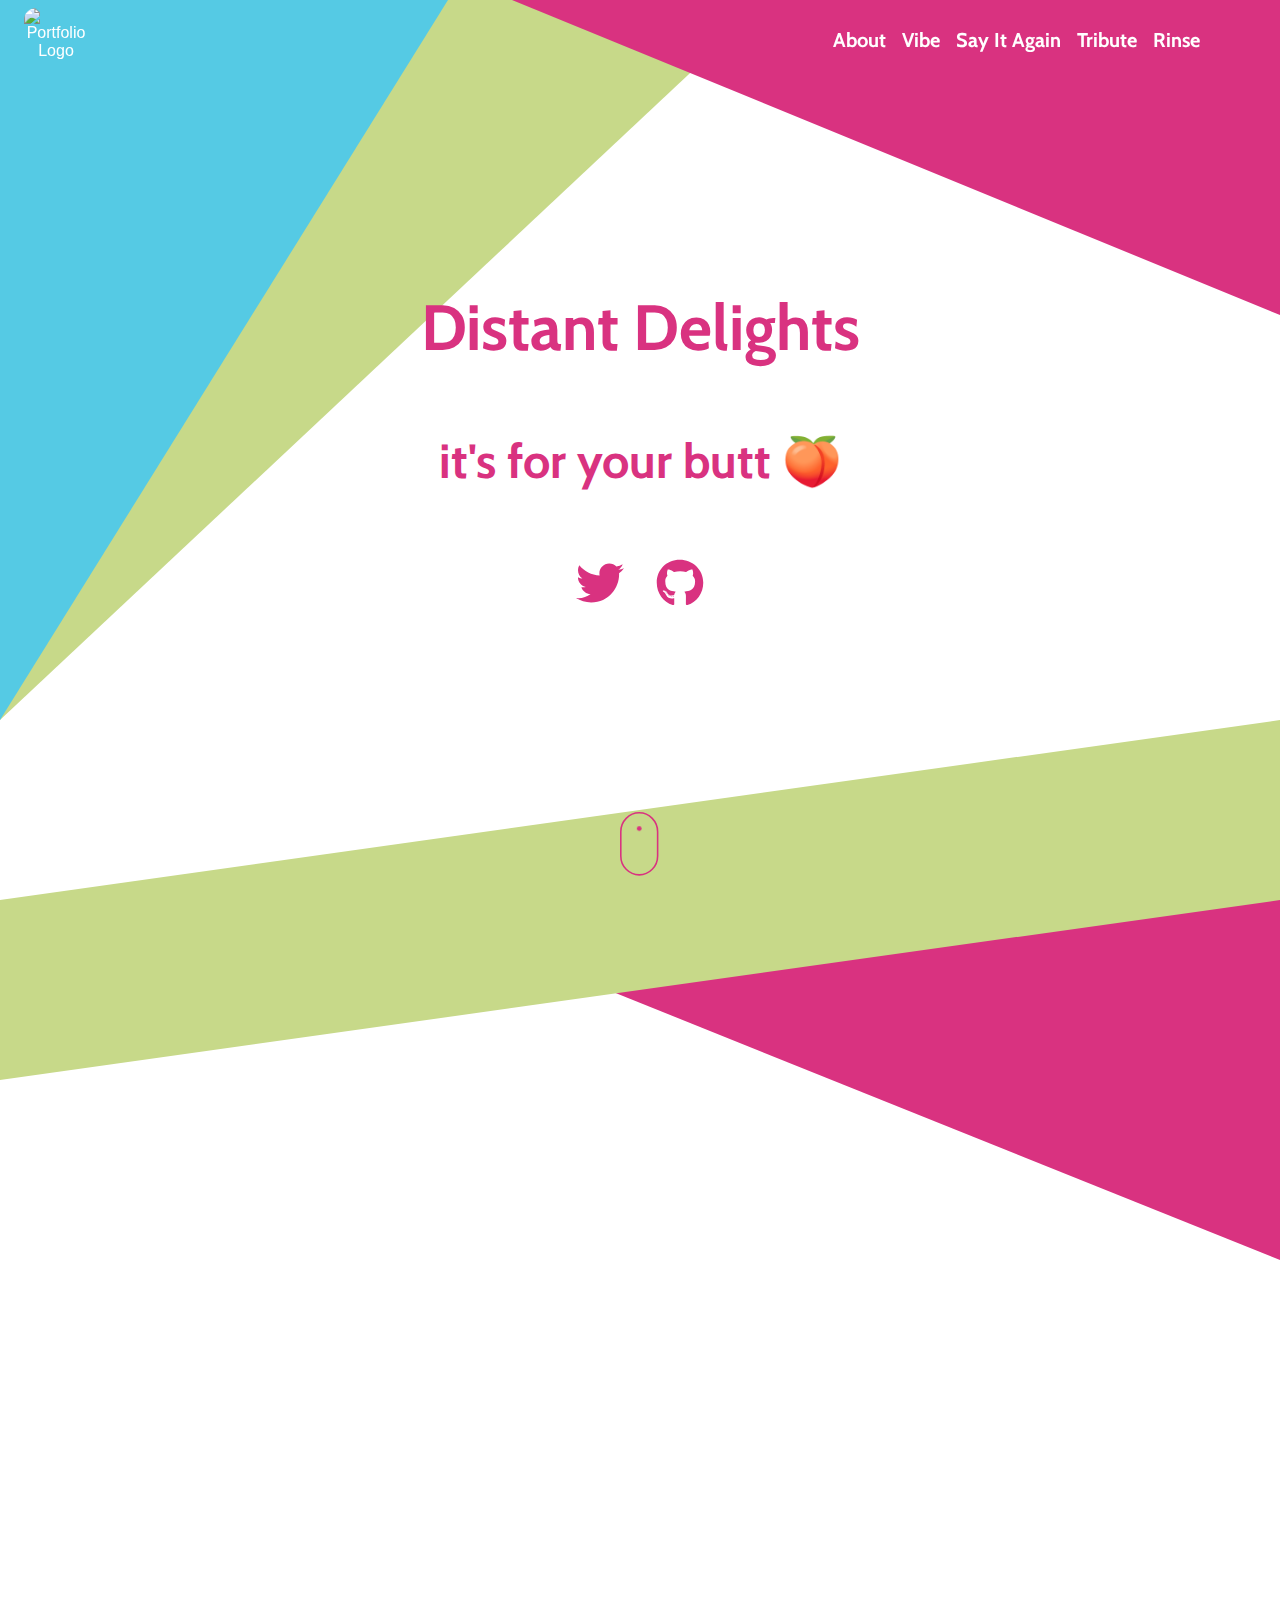
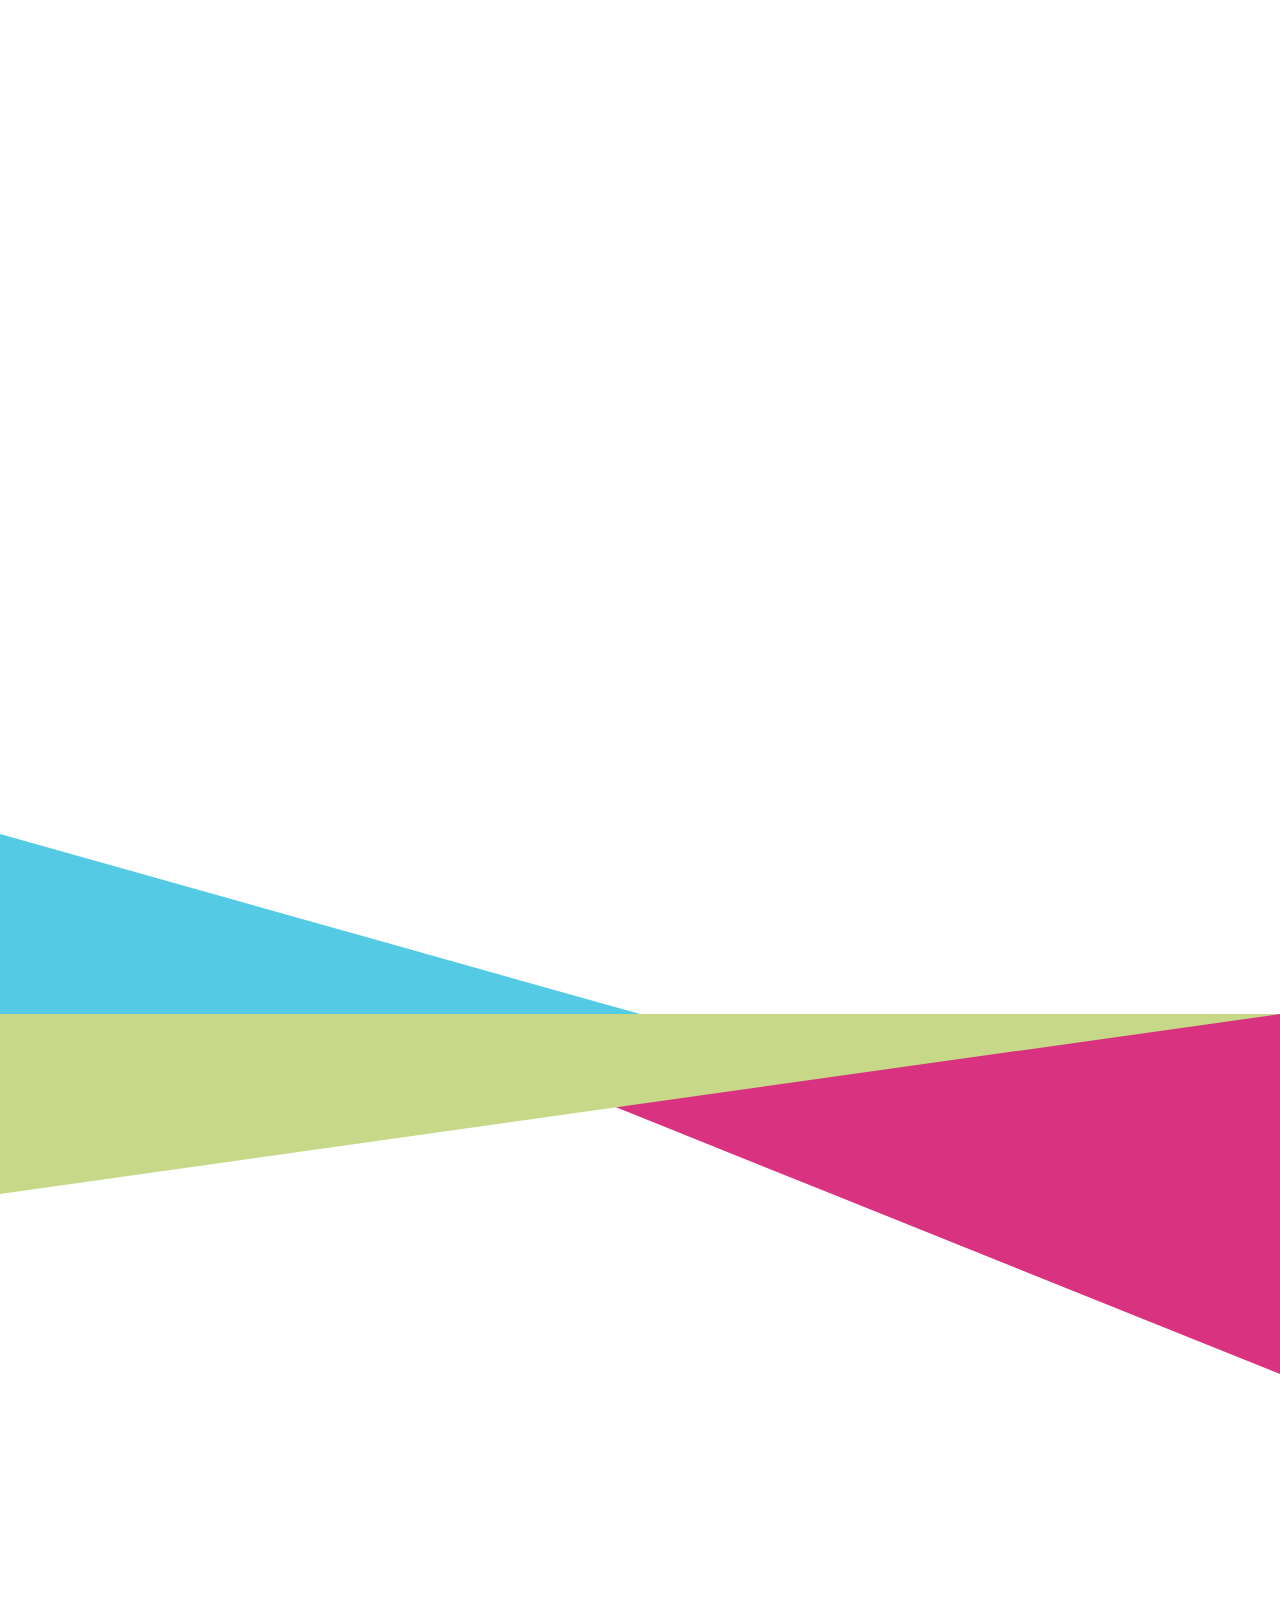
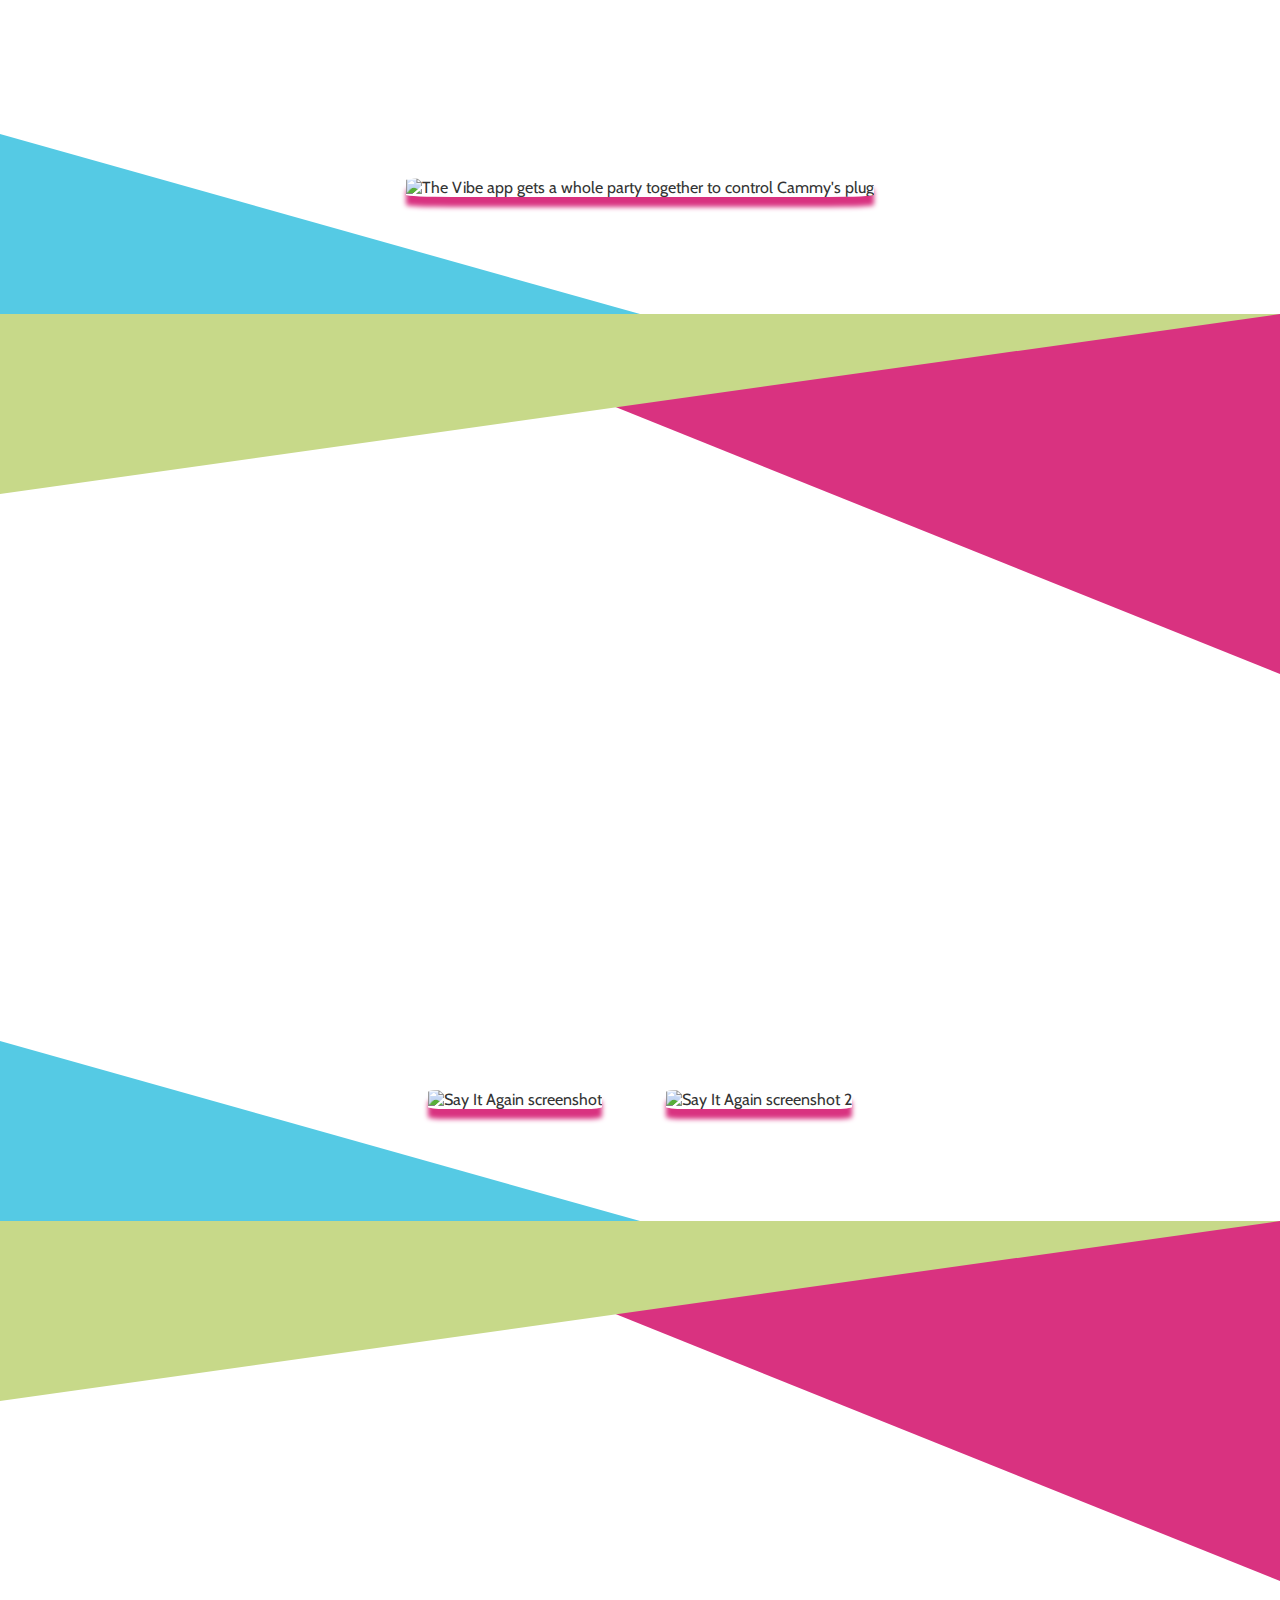
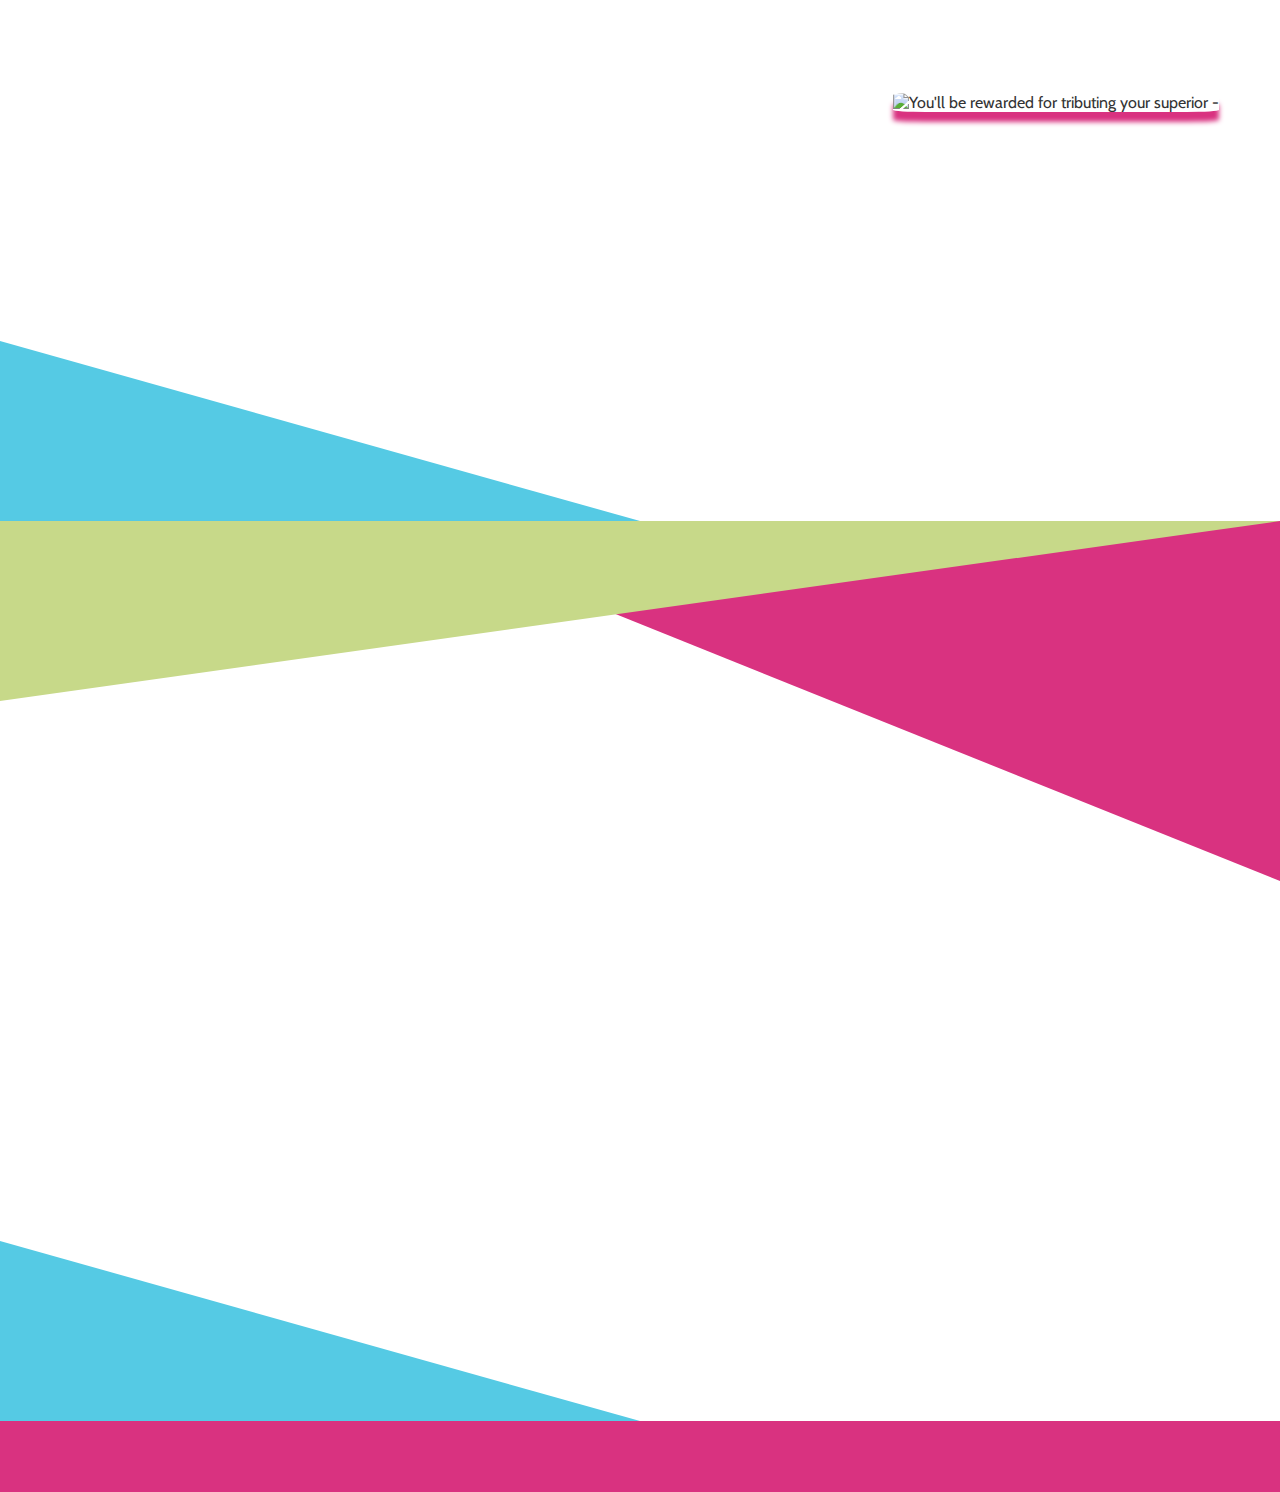
==== all/index.html @ 7e7f36f5 "all: safari fixes + copy" ====
<!DOCTYPE html><html lang="en"><head><meta charSet="utf-8"/><meta http-equiv="x-ua-compatible" content="ie=edge"/><meta name="viewport" content="width=device-width, initial-scale=1, shrink-to-fit=no"/><style data-href="/all/styles.30f12345333390649444.css">@import url(https://fonts.googleapis.com/css2?family=Cabin:wght@400;600&display=swap);@import url(https://fonts.googleapis.com/css2?family=Open+Sans&display=swap);.tippy-tooltip[data-animation=fade][data-state=hidden]{opacity:0}.tippy-iOS{cursor:pointer!important;-webkit-tap-highlight-color:transparent}.tippy-popper{pointer-events:none;max-width:calc(100vw - 10px);transition-timing-function:cubic-bezier(.165,.84,.44,1);transition-property:transform}.tippy-tooltip{position:relative;color:#fff;border-radius:4px;font-size:14px;line-height:1.4;background-color:#333;transition-property:visibility,opacity,transform;outline:0}.tippy-tooltip[data-placement^=top]>.tippy-arrow{border-width:8px 8px 0;border-top-color:#333;margin:0 3px;transform-origin:50% 0;bottom:-7px}.tippy-tooltip[data-placement^=bottom]>.tippy-arrow{border-width:0 8px 8px;border-bottom-color:#333;margin:0 3px;transform-origin:50% 7px;top:-7px}.tippy-tooltip[data-placement^=left]>.tippy-arrow{border-width:8px 0 8px 8px;border-left-color:#333;margin:3px 0;transform-origin:0 50%;right:-7px}.tippy-tooltip[data-placement^=right]>.tippy-arrow{border-width:8px 8px 8px 0;border-right-color:#333;margin:3px 0;transform-origin:7px 50%;left:-7px}.tippy-tooltip[data-interactive][data-state=visible]{pointer-events:auto}.tippy-tooltip[data-inertia][data-state=visible]{transition-timing-function:cubic-bezier(.54,1.5,.38,1.11)}.tippy-arrow{position:absolute;border-color:transparent;border-style:solid}.tippy-content{padding:5px 9px}</style><meta name="generator" content="Gatsby 2.24.83"/><title data-react-helmet="true">Distant Delights</title><link data-react-helmet="true" rel="shortcut icon" href="https://images.ctfassets.net/7gwzcwdqbf0r/6nf3rNaaVaUqYcoAcciSeC/fc164626ec4bb12e5a3c24bc97589927/Mate_Logo.png?w=32&amp;fl=progressive&amp;q=50"/><link data-react-helmet="true" rel="apple-touch-icon" sizes="180x180" href="https://images.ctfassets.net/7gwzcwdqbf0r/6nf3rNaaVaUqYcoAcciSeC/fc164626ec4bb12e5a3c24bc97589927/Mate_Logo.png?w=180&amp;fl=progressive&amp;q=50"/><link data-react-helmet="true" rel="icon" type="image/png" sizes="32x32" href="https://images.ctfassets.net/7gwzcwdqbf0r/6nf3rNaaVaUqYcoAcciSeC/fc164626ec4bb12e5a3c24bc97589927/Mate_Logo.png?w=32&amp;fl=progressive&amp;q=50"/><link data-react-helmet="true" rel="icon" type="image/png" sizes="16x16" href="https://images.ctfassets.net/7gwzcwdqbf0r/6nf3rNaaVaUqYcoAcciSeC/fc164626ec4bb12e5a3c24bc97589927/Mate_Logo.png?w=16&amp;fl=progressive&amp;q=50"/><meta data-react-helmet="true" charSet="utf-8"/><meta data-react-helmet="true" name="description" content="make it buzz"/><meta data-react-helmet="true" name="theme-color" content="#FFFFFF"/><meta data-react-helmet="true" name="image" content="https://images.ctfassets.net/7gwzcwdqbf0r/6nf3rNaaVaUqYcoAcciSeC/fc164626ec4bb12e5a3c24bc97589927/Mate_Logo.png?w=32&amp;fl=progressive&amp;q=50"/><meta data-react-helmet="true" itemProp="name" content="Distant Delights"/><meta data-react-helmet="true" itemProp="description" content="make it buzz"/><meta data-react-helmet="true" itemProp="image" content="https://images.ctfassets.net/7gwzcwdqbf0r/6nf3rNaaVaUqYcoAcciSeC/fc164626ec4bb12e5a3c24bc97589927/Mate_Logo.png?w=32&amp;fl=progressive&amp;q=50"/><meta data-react-helmet="true" name="og:title" content="Distant Delights"/><meta data-react-helmet="true" name="og:description" content="make it buzz"/><meta data-react-helmet="true" name="og:image" content="https://images.ctfassets.net/7gwzcwdqbf0r/6nf3rNaaVaUqYcoAcciSeC/fc164626ec4bb12e5a3c24bc97589927/Mate_Logo.png?w=192&amp;fl=progressive&amp;q=50"/><meta data-react-helmet="true" name="og:site_name" content="Distant Delights"/><meta data-react-helmet="true" name="og:locale" content="en_US"/><meta data-react-helmet="true" name="og:type" content="website"/><meta data-react-helmet="true" name="twitter:card" content="summary"/><meta data-react-helmet="true" name="twitter:title" content="Distant Delights"/><meta data-react-helmet="true" name="twitter:description" content="make it buzz"/><meta data-react-helmet="true" name="twitter:image" content="https://images.ctfassets.net/7gwzcwdqbf0r/6nf3rNaaVaUqYcoAcciSeC/fc164626ec4bb12e5a3c24bc97589927/Mate_Logo.png?w=192&amp;fl=progressive&amp;q=50"/><meta data-react-helmet="true" name="twitter:image:src" content="https://images.ctfassets.net/7gwzcwdqbf0r/6nf3rNaaVaUqYcoAcciSeC/fc164626ec4bb12e5a3c24bc97589927/Mate_Logo.png?w=192&amp;fl=progressive&amp;q=50"/><style data-styled="" data-styled-version="5.2.0">.eWeVr{box-sizing:border-box;margin:0;min-width:0;-webkit-flex-wrap:wrap;-ms-flex-wrap:wrap;flex-wrap:wrap;-webkit-box-pack:justify;-webkit-justify-content:space-between;-ms-flex-pack:justify;justify-content:space-between;-webkit-align-items:center;-webkit-box-align:center;-ms-flex-align:center;align-items:center;padding-left:16px;padding-right:16px;}/*!sc*/
.dSzQHP{box-sizing:border-box;margin:0;min-width:0;-webkit-appearance:none;-moz-appearance:none;appearance:none;display:inline-block;text-align:center;line-height:inherit;-webkit-text-decoration:none;text-decoration:none;font-size:inherit;padding-left:16px;padding-right:16px;padding-top:8px;padding-bottom:8px;color:white;background-color:#D93280;border:0;border-radius:4px;padding:0;border:0;margin:0;background:transparent;}/*!sc*/
.cKdojf{box-sizing:border-box;margin:0;min-width:0;-webkit-box-pack:center;-webkit-justify-content:center;-ms-flex-pack:center;justify-content:center;}/*!sc*/
.dIsFmX{box-sizing:border-box;margin:0;min-width:0;max-width:100%;height:auto;height:60px;width:60px;padding:8px;}/*!sc*/
@media screen and (min-width:40em){.dIsFmX{height:80px;width:80px;}}/*!sc*/
.cfCUiD{box-sizing:border-box;margin:0;min-width:0;margin-right:0;}/*!sc*/
@media screen and (min-width:40em){.cfCUiD{margin-right:16px;}}/*!sc*/
@media screen and (min-width:52em){.cfCUiD{margin-right:64px;}}/*!sc*/
.iZAqZZ{box-sizing:border-box;margin:0;min-width:0;margin-left:8px;color:#FFFFFF;font-size:16px;}/*!sc*/
@media screen and (min-width:40em){.iZAqZZ{margin-left:16px;font-size:20px;}}/*!sc*/
.hCOCPz{box-sizing:border-box;margin:0;min-width:0;font-size:24px;font-family:inherit;font-weight:700;line-height:1.25;font-family:inherit;line-height:1.25;font-weight:700;text-align:center;color:#D93280;font-size:48px;margin-bottom:16px;}/*!sc*/
@media screen and (min-width:40em){.hCOCPz{font-size:64px;margin-bottom:32px;}}/*!sc*/
@media screen and (min-width:52em){.hCOCPz{margin-bottom:64px;}}/*!sc*/
.ftHDqA{box-sizing:border-box;margin:0;min-width:0;font-size:24px;font-family:inherit;font-weight:700;line-height:1.25;font-family:inherit;line-height:1.25;font-weight:700;color:#D93280;font-size:32px;margin-bottom:16px;text-align:center;}/*!sc*/
@media screen and (min-width:40em){.ftHDqA{font-size:48px;margin-bottom:64px;}}/*!sc*/
.bcCGTO{box-sizing:border-box;margin:0;min-width:0;width:300px;}/*!sc*/
@media screen and (min-width:40em){.bcCGTO{width:500px;}}/*!sc*/
.hLEsFI{box-sizing:border-box;margin:0;min-width:0;-webkit-align-items:center;-webkit-box-align:center;-ms-flex-align:center;align-items:center;-webkit-box-pack:center;-webkit-justify-content:center;-ms-flex-pack:center;justify-content:center;-webkit-flex-wrap:wrap;-ms-flex-wrap:wrap;flex-wrap:wrap;}/*!sc*/
.jkMfyI{box-sizing:border-box;margin:0;min-width:0;margin-left:16px;margin-right:16px;font-size:32px;}/*!sc*/
@media screen and (min-width:40em){.jkMfyI{font-size:48px;}}/*!sc*/
@media screen and (min-width:52em){.jkMfyI{font-size:48px;}}/*!sc*/
.iwMqqY{box-sizing:border-box;margin:0;min-width:0;color:#D93280;}/*!sc*/
.iwKZkU{box-sizing:border-box;margin:0;min-width:0;font-size:24px;font-family:inherit;font-weight:700;line-height:1.25;font-family:inherit;line-height:1.25;font-weight:700;color:#333333;margin-bottom:32px;}/*!sc*/
.jNEwYg{box-sizing:border-box;margin:0;min-width:0;-webkit-box-pack:center;-webkit-justify-content:center;-ms-flex-pack:center;justify-content:center;-webkit-align-items:center;-webkit-box-align:center;-ms-flex-align:center;align-items:center;-webkit-flex-wrap:wrap;-ms-flex-wrap:wrap;flex-wrap:wrap;}/*!sc*/
.gTEkES{box-sizing:border-box;margin:0;min-width:0;width:100%;padding-left:4px;padding-right:4px;margin-top:8px;}/*!sc*/
@media screen and (min-width:40em){.gTEkES{width:100%;padding-left:8px;padding-right:8px;}}/*!sc*/
@media screen and (min-width:52em){.gTEkES{width:66.66666666666666%;padding-left:32px;padding-right:32px;}}/*!sc*/
.exExEo{box-sizing:border-box;margin:0;min-width:0;width:100%;}/*!sc*/
@media screen and (min-width:40em){.exExEo{width:100%;}}/*!sc*/
@media screen and (min-width:52em){.exExEo{width:33.33333333333333%;}}/*!sc*/
.iCymgf{box-sizing:border-box;margin:0;min-width:0;max-width:100%;height:auto;margin-top:32px;margin-left:0;}/*!sc*/
@media screen and (min-width:40em){.iCymgf{margin-top:32px;margin-left:0;}}/*!sc*/
@media screen and (min-width:52em){.iCymgf{margin-top:0;margin-left:4px;}}/*!sc*/
.gCXilH{box-sizing:border-box;margin:0;min-width:0;padding:8px;background-color:#D93280;}/*!sc*/
@media screen and (min-width:40em){.gCXilH{padding:16px;}}/*!sc*/
.crMUqp{box-sizing:border-box;margin:0;min-width:0;font-size:16px;}/*!sc*/
@media screen and (min-width:40em){.crMUqp{font-size:20px;}}/*!sc*/
.ccVqSj{box-sizing:border-box;margin:0;min-width:0;}/*!sc*/
.ciEpbj{box-sizing:border-box;margin:0;min-width:0;margin-left:8px;margin-right:8px;font-size:24px;}/*!sc*/
@media screen and (min-width:40em){.ciEpbj{margin-left:16px;margin-right:16px;font-size:32px;}}/*!sc*/
data-styled.g1[id="sc-bdnylx"]{content:"eWeVr,dSzQHP,cKdojf,dIsFmX,cfCUiD,iZAqZZ,hCOCPz,ftHDqA,bcCGTO,hLEsFI,jkMfyI,iwMqqY,iwKZkU,jNEwYg,gTEkES,exExEo,iCymgf,gCXilH,crMUqp,ccVqSj,ciEpbj,"}/*!sc*/
.gmjWml{display:-webkit-box;display:-webkit-flex;display:-ms-flexbox;display:flex;}/*!sc*/
data-styled.g2[id="sc-gtssRu"]{content:"gmjWml,"}/*!sc*/
*,*::after,*::before{box-sizing:inherit;}/*!sc*/
body{box-sizing:border-box;margin:0;font-family:Cabin,'Open Sans',sans-serif;overflow-x:hidden;width:100vw;background:#FFFFFF;color:#333333;}/*!sc*/
data-styled.g3[id="sc-global-duiLpe1"]{content:"sc-global-duiLpe1,"}/*!sc*/
.fFQXRh{-webkit-text-decoration:none;text-decoration:none;position:relative;margin-bottom:0;padding-bottom:5px;color:inherit;font-weight:bold;-webkit-transition:0.4s;transition:0.4s;cursor:pointer;}/*!sc*/
.fFQXRh:after{content:'';position:absolute;right:0;width:0;bottom:-5px;background:#BED95F;height:5px;-webkit-transition-property:width;transition-property:width;-webkit-transition-duration:0.3s;transition-duration:0.3s;-webkit-transition-timing-function:ease-out;transition-timing-function:ease-out;}/*!sc*/
.fFQXRh:focus:after,.fFQXRh:hover:after{left:0;right:auto;width:100%;}/*!sc*/
.lmPoiG{-webkit-text-decoration:none;text-decoration:none;position:relative;margin-bottom:0;padding-bottom:5px;color:inherit;font-weight:bold;border-bottom:5px solid #D93280;-webkit-transition:0.4s;transition:0.4s;cursor:default;}/*!sc*/
.lmPoiG:after{content:'';position:absolute;right:0;width:0;bottom:-5px;background:#BED95F;height:5px;-webkit-transition-property:width;transition-property:width;-webkit-transition-duration:0.3s;transition-duration:0.3s;-webkit-transition-timing-function:ease-out;transition-timing-function:ease-out;}/*!sc*/
.lmPoiG:focus:after,.lmPoiG:hover:after{left:0;right:auto;width:100%;}/*!sc*/
data-styled.g4[id="Link-sc-1yofk9y-0"]{content:"fFQXRh,lmPoiG,"}/*!sc*/
.jvrUFH{min-height:100vh;min-width:320px;max-width:1366px;display:-webkit-box;display:-webkit-flex;display:-ms-flexbox;display:flex;margin:auto;-webkit-flex:0 1 auto;-ms-flex:0 1 auto;flex:0 1 auto;-webkit-flex-direction:column;-ms-flex-direction:column;flex-direction:column;-webkit-box-pack:center;-webkit-justify-content:center;-ms-flex-pack:center;justify-content:center;padding:5em 1em;-webkit-scroll-behavior:smooth;-moz-scroll-behavior:smooth;-ms-scroll-behavior:smooth;scroll-behavior:smooth;}/*!sc*/
@media (max-width:400px){.jvrUFH{padding:2em 1em;}}/*!sc*/
data-styled.g5[id="Section__SectionContainer-sc-59ke8o-0"]{content:"jvrUFH,"}/*!sc*/
.grZtkI{position:absolute;width:0;height:0;z-index:-2;border-top:35vh solid #C7D989;top:0;border-right:95vw solid transparent;left:0;}/*!sc*/
@media only screen and (min-width:768px){.grZtkI{border-top-width:80vh;border-right-width:60vw;}}/*!sc*/
.esiIjX{position:absolute;width:0;height:0;z-index:-2;border-top:38vh solid #55CAE4;top:0;border-right:50vw solid transparent;left:0;}/*!sc*/
@media only screen and (min-width:768px){.esiIjX{border-top-width:80vh;border-right-width:35vw;}}/*!sc*/
.lfExim{position:absolute;width:0;height:0;z-index:-2;border-top:25vh solid #D93280;top:0;border-left:75vw solid transparent;right:0;}/*!sc*/
@media only screen and (min-width:768px){.lfExim{border-top-width:35vh;border-left-width:60vw;}}/*!sc*/
.kqBkur{position:absolute;width:0;height:0;z-index:-2;border-bottom:20vh solid #C7D989;bottom:0;border-left:100vw solid transparent;right:0;}/*!sc*/
@media only screen and (min-width:768px){.kqBkur{border-bottom-width:20vh;border-left-width:100vw;}}/*!sc*/
.cfQYvc{position:absolute;width:0;height:0;z-index:-2;border-bottom:50vh solid #55CAE4;bottom:0;border-right:50vw solid transparent;left:0;}/*!sc*/
@media only screen and (min-width:768px){.cfQYvc{border-bottom-width:20vh;border-right-width:50vw;}}/*!sc*/
.jYtGek{position:absolute;width:0;height:0;z-index:-2;border-top:20vh solid #D93280;top:0;border-left:75vw solid transparent;right:0;}/*!sc*/
@media only screen and (min-width:768px){.jYtGek{border-top-width:40vh;border-left-width:70vw;}}/*!sc*/
.MvQMd{position:absolute;width:0;height:0;z-index:-2;border-top:25vh solid #C7D989;top:0;border-right:100vw solid transparent;left:0;}/*!sc*/
@media only screen and (min-width:768px){.MvQMd{border-top-width:20vh;border-right-width:100vw;}}/*!sc*/
data-styled.g6[id="Triangle-sc-1rzjnux-0"]{content:"grZtkI,esiIjX,lfExim,kqBkur,cfQYvc,jYtGek,MvQMd,"}/*!sc*/
.blGmWk{border-radius:20px;cursor:pointer;}/*!sc*/
data-styled.g7[id="Header___StyledImage-sc-1vgnedn-0"]{content:"blGmWk,"}/*!sc*/
.jirbWs{position:absolute;width:100%;}/*!sc*/
.jirbWs *{-webkit-transition:background-color 0.1s ease;transition:background-color 0.1s ease;}/*!sc*/
.jirbWs .headroom--pinned{background-color:#D93280;}/*!sc*/
data-styled.g8[id="Header__StyledHeadroom-sc-1vgnedn-1"]{content:"jirbWs,"}/*!sc*/
.jMfnIr{-webkit-transition:color 0.4s;transition:color 0.4s;color:#D93280;-webkit-text-decoration:none;text-decoration:none;}/*!sc*/
.jMfnIr:hover{color:#f1b3d0;}/*!sc*/
.fKHHSD{-webkit-transition:color 0.4s;transition:color 0.4s;color:#FFFFFF;-webkit-text-decoration:none;text-decoration:none;}/*!sc*/
.fKHHSD:hover{color:#f1b3d0;}/*!sc*/
data-styled.g9[id="SocialLink__IconLink-sc-1dq4j8-0"]{content:"jMfnIr,fKHHSD,"}/*!sc*/
.cOyUng{max-width:2.5rem;width:100%;height:auto;}/*!sc*/
data-styled.g10[id="ScrollIcon__MouseContainer-r61sw9-0"]{content:"cOyUng,"}/*!sc*/
.dkaAaI{position:absolute;bottom:1rem;left:50%;-webkit-transform:translateX(-50%);-ms-transform:translateX(-50%);transform:translateX(-50%);cursor:pointer;}/*!sc*/
@media only screen and (max-width:700px){.dkaAaI{display:none;}}/*!sc*/
.dkaAaI:hover rect{stroke:#f1b3d0;}/*!sc*/
.dkaAaI:hover circle{fill:#f1b3d0;}/*!sc*/
data-styled.g11[id="ScrollIcon__ScrollLink-r61sw9-1"]{content:"dkaAaI,"}/*!sc*/
.iPYlrf{-webkit-transition:stroke 0.4s;transition:stroke 0.4s;stroke:#D93280;stroke-width:3;}/*!sc*/
data-styled.g12[id="ScrollIcon__Mouse-r61sw9-2"]{content:"iPYlrf,"}/*!sc*/
.WZoih{-webkit-transition:fill 0.4s;transition:fill 0.4s;-webkit-animation-name:eCxOuT;animation-name:eCxOuT;-webkit-animation-duration:1.5s;animation-duration:1.5s;-webkit-animation-timing-function:cubic-bezier(0.65,-0.55,0.25,1.5);animation-timing-function:cubic-bezier(0.65,-0.55,0.25,1.5);-webkit-animation-iteration-count:infinite;animation-iteration-count:infinite;-webkit-transform-origin:50% 20.5px;-ms-transform-origin:50% 20.5px;transform-origin:50% 20.5px;will-change:transform;fill:#D93280;}/*!sc*/
data-styled.g13[id="ScrollIcon__Scroll-r61sw9-3"]{content:"WZoih,"}/*!sc*/
.gUjsve{display:inline-block;-webkit-transition:color 250ms,text-shadow 250ms;transition:color 250ms,text-shadow 250ms;color:#333333;cursor:pointer;position:relative;-webkit-text-decoration:none;text-decoration:none;}/*!sc*/
.gUjsve:after{position:absolute;z-index:-1;bottom:0px;left:50%;-webkit-transform:translateX(-50%);-ms-transform:translateX(-50%);transform:translateX(-50%);content:'';width:100%;height:3px;background-color:#BED95F;-webkit-transition:all 250ms;transition:all 250ms;}/*!sc*/
.gUjsve:hover{color:white;}/*!sc*/
.gUjsve:hover::after{height:110%;width:110%;}/*!sc*/
data-styled.g14[id="MarkdownRenderer__StyledLink-fm0kl4-0"]{content:"gUjsve,"}/*!sc*/
.PpHdl{font-size:large;padding-bottom:1em;line-height:2em;}/*!sc*/
@media (max-width:600px){.PpHdl{line-height:1.5em;font-size:medium;}}/*!sc*/
data-styled.g15[id="MarkdownRenderer__Root-fm0kl4-1"]{content:"PpHdl,"}/*!sc*/
.iYblmB{padding-bottom:1em;}/*!sc*/
data-styled.g16[id="MarkdownRenderer__MarkdownParagraph-fm0kl4-2"]{content:"iYblmB,"}/*!sc*/
.cEqZNA{margin:0;}/*!sc*/
data-styled.g17[id="MarkdownRenderer__MarkdownList-fm0kl4-3"]{content:"cEqZNA,"}/*!sc*/
.fBzVUC{margin-bottom:1em;}/*!sc*/
data-styled.g18[id="MarkdownRenderer__MarkdownListItem-fm0kl4-4"]{content:"fBzVUC,"}/*!sc*/
.ksXXzO{border-radius:50%;-webkit-transition:all 0.4s ease-out;transition:all 0.4s ease-out;}/*!sc*/
.ksXXzO:hover{border-radius:20%;}/*!sc*/
data-styled.g19[id="WhatItIs__ProfilePicture-yas8zm-0"]{content:"ksXXzO,"}/*!sc*/
.fGbQbG{cursor:pointer;width:300px;border-radius:10%;-webkit-transition:all 0.4s ease-out;transition:all 0.4s ease-out;box-shadow:0 10px 5px #D93280;margin:2rem;}/*!sc*/
.fGbQbG:hover{-webkit-filter:brightness(120%);filter:brightness(120%);}/*!sc*/
data-styled.g20[id="Projects__Screenshot-iz1pog-0"]{content:"fGbQbG,"}/*!sc*/
.gGtPQX{max-width:1366px;display:-webkit-box;display:-webkit-flex;display:-ms-flexbox;display:flex;-webkit-flex-direction:row;-ms-flex-direction:row;flex-direction:row;-webkit-box-pack:justify;-webkit-justify-content:space-between;-ms-flex-pack:justify;justify-content:space-between;-webkit-align-items:center;-webkit-box-align:center;-ms-flex-align:center;align-items:center;margin:auto;}/*!sc*/
@media (max-width:400px){.gGtPQX{-webkit-flex-direction:column-reverse;-ms-flex-direction:column-reverse;flex-direction:column-reverse;}.gGtPQX > *{margin-bottom:10px;}}/*!sc*/
data-styled.g21[id="Footer__FooterContainer-sc-11d7fd-0"]{content:"gGtPQX,"}/*!sc*/
.cHxlUU{color:#FFFFFF;}/*!sc*/
data-styled.g22[id="Footer__TextWrapper-sc-11d7fd-1"]{content:"cHxlUU,"}/*!sc*/
@-webkit-keyframes eCxOuT{0%,20%{-webkit-transform:translateY(0) scaleY(1);-ms-transform:translateY(0) scaleY(1);transform:translateY(0) scaleY(1);}10%{opacity:1;}100%{-webkit-transform:translateY(36px) scaleY(2);-ms-transform:translateY(36px) scaleY(2);transform:translateY(36px) scaleY(2);opacity:0.01;}}/*!sc*/
@keyframes eCxOuT{0%,20%{-webkit-transform:translateY(0) scaleY(1);-ms-transform:translateY(0) scaleY(1);transform:translateY(0) scaleY(1);}10%{opacity:1;}100%{-webkit-transform:translateY(36px) scaleY(2);-ms-transform:translateY(36px) scaleY(2);transform:translateY(36px) scaleY(2);opacity:0.01;}}/*!sc*/
data-styled.g23[id="sc-keyframes-eCxOuT"]{content:"eCxOuT,"}/*!sc*/
</style><link rel="icon" href="/all/favicon-32x32.png?v=bd811806cc1b8afc275a716b064f3106" type="image/png"/><link rel="manifest" href="/all/manifest.webmanifest" crossorigin="anonymous"/><meta name="theme-color" content="#D93280"/><link rel="apple-touch-icon" sizes="48x48" href="/all/icons/icon-48x48.png?v=bd811806cc1b8afc275a716b064f3106"/><link rel="apple-touch-icon" sizes="72x72" href="/all/icons/icon-72x72.png?v=bd811806cc1b8afc275a716b064f3106"/><link rel="apple-touch-icon" sizes="96x96" href="/all/icons/icon-96x96.png?v=bd811806cc1b8afc275a716b064f3106"/><link rel="apple-touch-icon" sizes="144x144" href="/all/icons/icon-144x144.png?v=bd811806cc1b8afc275a716b064f3106"/><link rel="apple-touch-icon" sizes="192x192" href="/all/icons/icon-192x192.png?v=bd811806cc1b8afc275a716b064f3106"/><link rel="apple-touch-icon" sizes="256x256" href="/all/icons/icon-256x256.png?v=bd811806cc1b8afc275a716b064f3106"/><link rel="apple-touch-icon" sizes="384x384" href="/all/icons/icon-384x384.png?v=bd811806cc1b8afc275a716b064f3106"/><link rel="apple-touch-icon" sizes="512x512" href="/all/icons/icon-512x512.png?v=bd811806cc1b8afc275a716b064f3106"/><link as="script" rel="preload" href="/all/webpack-runtime-c9c75e970d3db139359e.js"/><link as="script" rel="preload" href="/all/framework-695d132dc2d3aad8286d.js"/><link as="script" rel="preload" href="/all/app-6463dc027f61a2557db2.js"/><link as="script" rel="preload" href="/all/styles-407fe62976dc5310c43e.js"/><link as="script" rel="preload" href="/all/9598fa14-543e6e71c4c89ba47619.js"/><link as="script" rel="preload" href="/all/9f92645c-c183f91d899c31a1bebc.js"/><link as="script" rel="preload" href="/all/c0d60241-1c1ad24699ebdee828bb.js"/><link as="script" rel="preload" href="/all/a3336d3c033a5ec9d59a088cb032c68b95c64a61-e8bf6b604570b1be1b43.js"/><link as="script" rel="preload" href="/all/component---src-pages-index-tsx-312e5af5b921e4769379.js"/><link as="fetch" rel="preload" href="/all/page-data/index/page-data.json" crossorigin="anonymous"/><link as="fetch" rel="preload" href="/all/page-data/sq/d/1243577662.json" crossorigin="anonymous"/><link as="fetch" rel="preload" href="/all/page-data/sq/d/2403691619.json" crossorigin="anonymous"/><link as="fetch" rel="preload" href="/all/page-data/sq/d/3979398294.json" crossorigin="anonymous"/><link as="fetch" rel="preload" href="/all/page-data/sq/d/4047169305.json" crossorigin="anonymous"/><link as="fetch" rel="preload" href="/all/page-data/app-data.json" crossorigin="anonymous"/></head><body><div id="___gatsby"><div style="outline:none" tabindex="-1" id="gatsby-focus-wrapper"><main><div class="Header__StyledHeadroom-sc-1vgnedn-1 jirbWs headroom-wrapper"><div style="position:relative;top:0;left:0;right:0;z-index:1;-webkit-transform:translate3D(0, 0, 0);-ms-transform:translate3D(0, 0, 0);transform:translate3D(0, 0, 0)" class="headroom headroom--unfixed"><div class="sc-bdnylx sc-gtssRu eWeVr gmjWml"><button class="sc-bdnylx dSzQHP"><div class="sc-bdnylx sc-gtssRu cKdojf gmjWml"><img src="//images.ctfassets.net/7gwzcwdqbf0r/6nf3rNaaVaUqYcoAcciSeC/fc164626ec4bb12e5a3c24bc97589927/Mate_Logo.png?w=192&amp;fl=progressive&amp;q=50" height="60px,80px" width="60px,80px" alt="Portfolio Logo" class="sc-bdnylx dIsFmX Header___StyledImage-sc-1vgnedn-0 blGmWk"/></div></button><div class="sc-bdnylx sc-gtssRu cfCUiD gmjWml"><div color="background" font-size="2,3" class="sc-bdnylx iZAqZZ"><a tabindex="0" class="Link-sc-1yofk9y-0 fFQXRh">404</a></div></div></div></div></div><section style="position:relative" id="home"><div color="muted" height="35vh,80vh" width="95vw,60vw" class="Triangle-sc-1rzjnux-0 grZtkI"></div><div color="secondary" height="38vh,80vh" width="50vw,35vw" class="Triangle-sc-1rzjnux-0 esiIjX"></div><div color="primary" height="25vh,35vh" width="75vw,60vw" class="Triangle-sc-1rzjnux-0 lfExim"></div><div color="muted" height="20vh,20vh" width="100vw,100vw" class="Triangle-sc-1rzjnux-0 kqBkur"></div><div class="Section__SectionContainer-sc-59ke8o-0 jvrUFH"><h1 color="primary" font-size="6,7" class="sc-bdnylx hCOCPz">Distant Delights</h1><h2 color="primary" font-size="5,6" style="margin-right:auto;margin-left:auto" class="sc-bdnylx ftHDqA"><div class="x0 x1 x2 "><div style="transition:width 150ms linear;height:auto;width:auto"><div class="x0 x3 x4 x5" style="opacity:1;transform:translateY(0px);position:relative"><div width="300,500" class="sc-bdnylx bcCGTO">use it on your submissive!  😅</div></div></div></div></h2><div class="sc-bdnylx sc-gtssRu hLEsFI gmjWml"><div font-size="5,6,6" class="sc-bdnylx jkMfyI"><a href="https://twitter.com/sluttychameleon" target="_blank" rel="noreferrer" aria-label="Twitter" class="sc-bdnylx iwMqqY SocialLink__IconLink-sc-1dq4j8-0 jMfnIr"><svg aria-labelledby="svg-inline--fa-title-JHK9gDBQ7NWI" data-prefix="fab" data-icon="twitter" class="svg-inline--fa fa-twitter fa-w-16 " role="img" xmlns="http://www.w3.org/2000/svg" viewBox="0 0 512 512"><title id="svg-inline--fa-title-JHK9gDBQ7NWI">Twitter</title><path fill="currentColor" d="M459.37 151.716c.325 4.548.325 9.097.325 13.645 0 138.72-105.583 298.558-298.558 298.558-59.452 0-114.68-17.219-161.137-47.106 8.447.974 16.568 1.299 25.34 1.299 49.055 0 94.213-16.568 130.274-44.832-46.132-.975-84.792-31.188-98.112-72.772 6.498.974 12.995 1.624 19.818 1.624 9.421 0 18.843-1.3 27.614-3.573-48.081-9.747-84.143-51.98-84.143-102.985v-1.299c13.969 7.797 30.214 12.67 47.431 13.319-28.264-18.843-46.781-51.005-46.781-87.391 0-19.492 5.197-37.36 14.294-52.954 51.655 63.675 129.3 105.258 216.365 109.807-1.624-7.797-2.599-15.918-2.599-24.04 0-57.828 46.782-104.934 104.934-104.934 30.213 0 57.502 12.67 76.67 33.137 23.715-4.548 46.456-13.32 66.599-25.34-7.798 24.366-24.366 44.833-46.132 57.827 21.117-2.273 41.584-8.122 60.426-16.243-14.292 20.791-32.161 39.308-52.628 54.253z"></path></svg></a></div><div font-size="5,6,6" class="sc-bdnylx jkMfyI"><a href="https://github.com/CammyLeone/devious-buttplug" target="_blank" rel="noreferrer" aria-label="Github" class="sc-bdnylx iwMqqY SocialLink__IconLink-sc-1dq4j8-0 jMfnIr"><svg aria-labelledby="svg-inline--fa-title-j4wOydmVt8BW" data-prefix="fab" data-icon="github" class="svg-inline--fa fa-github fa-w-16 " role="img" xmlns="http://www.w3.org/2000/svg" viewBox="0 0 496 512"><title id="svg-inline--fa-title-j4wOydmVt8BW">Github</title><path fill="currentColor" d="M165.9 397.4c0 2-2.3 3.6-5.2 3.6-3.3.3-5.6-1.3-5.6-3.6 0-2 2.3-3.6 5.2-3.6 3-.3 5.6 1.3 5.6 3.6zm-31.1-4.5c-.7 2 1.3 4.3 4.3 4.9 2.6 1 5.6 0 6.2-2s-1.3-4.3-4.3-5.2c-2.6-.7-5.5.3-6.2 2.3zm44.2-1.7c-2.9.7-4.9 2.6-4.6 4.9.3 2 2.9 3.3 5.9 2.6 2.9-.7 4.9-2.6 4.6-4.6-.3-1.9-3-3.2-5.9-2.9zM244.8 8C106.1 8 0 113.3 0 252c0 110.9 69.8 205.8 169.5 239.2 12.8 2.3 17.3-5.6 17.3-12.1 0-6.2-.3-40.4-.3-61.4 0 0-70 15-84.7-29.8 0 0-11.4-29.1-27.8-36.6 0 0-22.9-15.7 1.6-15.4 0 0 24.9 2 38.6 25.8 21.9 38.6 58.6 27.5 72.9 20.9 2.3-16 8.8-27.1 16-33.7-55.9-6.2-112.3-14.3-112.3-110.5 0-27.5 7.6-41.3 23.6-58.9-2.6-6.5-11.1-33.3 2.6-67.9 20.9-6.5 69 27 69 27 20-5.6 41.5-8.5 62.8-8.5s42.8 2.9 62.8 8.5c0 0 48.1-33.6 69-27 13.7 34.7 5.2 61.4 2.6 67.9 16 17.7 25.8 31.5 25.8 58.9 0 96.5-58.9 104.2-114.8 110.5 9.2 7.9 17 22.9 17 46.4 0 33.7-.3 75.4-.3 83.6 0 6.5 4.6 14.4 17.3 12.1C428.2 457.8 496 362.9 496 252 496 113.3 383.5 8 244.8 8zM97.2 352.9c-1.3 1-1 3.3.7 5.2 1.6 1.6 3.9 2.3 5.2 1 1.3-1 1-3.3-.7-5.2-1.6-1.6-3.9-2.3-5.2-1zm-10.8-8.1c-.7 1.3.3 2.9 2.3 3.9 1.6 1 3.6.7 4.3-.7.7-1.3-.3-2.9-2.3-3.9-2-.6-3.6-.3-4.3.7zm32.4 35.6c-1.6 1.3-1 4.3 1.3 6.2 2.3 2.3 5.2 2.6 6.5 1 1.3-1.3.7-4.3-1.3-6.2-2.2-2.3-5.2-2.6-6.5-1zm-11.4-14.7c-1.6 1-1.6 3.6 0 5.9 1.6 2.3 4.3 3.3 5.6 2.3 1.6-1.3 1.6-3.9 0-6.2-1.4-2.3-4-3.3-5.6-2z"></path></svg></a></div></div><span class="ScrollIcon__ScrollLink-r61sw9-1 dkaAaI"><svg xmlns="http://www.w3.org/2000/svg" viewBox="0 0 76 130" class="ScrollIcon__MouseContainer-r61sw9-0 cOyUng"><g fill="none"><rect width="70" height="118" x="1.5" y="1.5" rx="36" class="ScrollIcon__Mouse-r61sw9-2 iPYlrf"></rect><circle cx="36.5" cy="31.5" r="4.5" class="ScrollIcon__Scroll-r61sw9-3 WZoih"></circle></g></svg></span></div></section><section style="position:relative" id="about"><div color="secondary" height="50vh,20vh" width="50vw,50vw" class="Triangle-sc-1rzjnux-0 cfQYvc"></div><div color="primary" height="20vh,40vh" width="75vw,70vw" class="Triangle-sc-1rzjnux-0 jYtGek"></div><div color="muted" height="25vh,20vh" width="100vw,100vw" class="Triangle-sc-1rzjnux-0 MvQMd"></div><div class="Section__SectionContainer-sc-59ke8o-0 jvrUFH"><style data-emotion-css="q7lffx">.css-q7lffx{opacity:0;}</style><div class="css-q7lffx"><h2 color="text" class="sc-bdnylx iwKZkU"><a selected="" class="Link-sc-1yofk9y-0 lmPoiG">About this Project</a></h2></div><div class="sc-bdnylx sc-gtssRu jNEwYg gmjWml"><div width="1,1,0.6666666666666666" class="sc-bdnylx gTEkES"><style data-emotion-css="q7lffx">.css-q7lffx{opacity:0;}</style><div class="css-q7lffx"><div class="MarkdownRenderer__Root-fm0kl4-1 PpHdl"><h2>What is Distant Delights?</h2><style data-emotion-css="vurnku">.css-vurnku{box-sizing:border-box;margin:0;min-width:0;}</style><div class="MarkdownRenderer__MarkdownParagraph-fm0kl4-2 iYblmB css-vurnku">Welcome!  This is a collection of projects for prodommes, perverts, and programmers of prostate pleasure.  Each website or library here has a common thread:
it can make your bluetooth-connected sex toys vibrate with <em>no app, less headache, and better security</em>.</div><div class="MarkdownRenderer__MarkdownParagraph-fm0kl4-2 iYblmB css-vurnku">It was born during a time where &quot;socially-distant sex&quot; was a phrase people actually <em>said</em> - and hopefully the toys inside will be fun enough to endure even when we <em>can</em> safely touch each others&#x27; parts again.</div><h2>Is this for me?</h2><div class="MarkdownRenderer__MarkdownParagraph-fm0kl4-2 iYblmB css-vurnku">If you just want to control a partner&#x27;s remote-controlled toy, give <a class="MarkdownRenderer__StyledLink-fm0kl4-0 gUjsve">Vibe</a> a spin.</div><div class="MarkdownRenderer__MarkdownParagraph-fm0kl4-2 iYblmB css-vurnku">If you&#x27;re into kinky power dynamics, check out <a class="MarkdownRenderer__StyledLink-fm0kl4-0 gUjsve">Say It Again</a>.</div><div class="MarkdownRenderer__MarkdownParagraph-fm0kl4-2 iYblmB css-vurnku">If you collect money from your adoring fans, you&#x27;ll like <a class="MarkdownRenderer__StyledLink-fm0kl4-0 gUjsve">Tribute</a> and <a class="MarkdownRenderer__StyledLink-fm0kl4-0 gUjsve">Rinse</a>.</div><h2>How does this work?</h2><div class="MarkdownRenderer__MarkdownParagraph-fm0kl4-2 iYblmB css-vurnku">These sites use the browser (currently, only Chrome) to connect with your toy, not an app on your phone.  Your phone&#x27;s Chrome browser should work, but these experiences are optimized for desktop use.</div><div class="MarkdownRenderer__MarkdownParagraph-fm0kl4-2 iYblmB css-vurnku">Any of the toys from <a href="https://iostindex.com/?filter0Features=OutputsVibrators&amp;filter1ButtplugSupport=2" target="_blank" rel="noreferrer" class="MarkdownRenderer__StyledLink-fm0kl4-0 gUjsve">this list</a> should work.</div><h2>Is this secure?</h2><div class="MarkdownRenderer__MarkdownParagraph-fm0kl4-2 iYblmB css-vurnku">None of your personal information is collected, and none of it is sent to a server, anywhere.</div><div class="MarkdownRenderer__MarkdownParagraph-fm0kl4-2 iYblmB css-vurnku">Vibe uses whatever name you give it, and uses a server to communicate toy connectivity and intensity with other users.</div><div class="MarkdownRenderer__MarkdownParagraph-fm0kl4-2 iYblmB css-vurnku">Rinse uses a server to stream updates from Twitter, but no information about the user is communicated.</div><h2>Who built these?</h2><div class="MarkdownRenderer__MarkdownParagraph-fm0kl4-2 iYblmB css-vurnku">Everything you see was lovingly crafted by me, <a href="http://cammyleone.com" target="_blank" rel="noreferrer" class="MarkdownRenderer__StyledLink-fm0kl4-0 gUjsve">Cammy Leone</a>.  </div><div class="MarkdownRenderer__MarkdownParagraph-fm0kl4-2 iYblmB css-vurnku">I&#x27;m a lot of things - I chameleon as a slutty performance artist (book me for your party!), porn performer and producer (book me for your porn!), and apparently I also write code for vibrating your sex toys.</div><div class="MarkdownRenderer__MarkdownParagraph-fm0kl4-2 iYblmB css-vurnku">You can buy my media and follow me on social media at <a href="cammyleone.com" target="_blank" rel="noreferrer" class="MarkdownRenderer__StyledLink-fm0kl4-0 gUjsve">cammyleone.com</a>.</div></div></div></div><div width="1,1,0.3333333333333333" style="max-width:300px;margin:auto" class="sc-bdnylx exExEo"><style data-emotion-css="q7lffx">.css-q7lffx{opacity:0;}</style><div class="css-q7lffx"><img alt="Mate Logo" src="//images.ctfassets.net/7gwzcwdqbf0r/6nf3rNaaVaUqYcoAcciSeC/fc164626ec4bb12e5a3c24bc97589927/Mate_Logo.png?w=450&amp;fl=progressive&amp;q=100" class="sc-bdnylx iCymgf WhatItIs__ProfilePicture-yas8zm-0 ksXXzO"/></div></div></div></div></section><section style="position:relative" id="vibe"><div color="secondary" height="50vh,20vh" width="50vw,50vw" class="Triangle-sc-1rzjnux-0 cfQYvc"></div><div color="primary" height="20vh,40vh" width="75vw,70vw" class="Triangle-sc-1rzjnux-0 jYtGek"></div><div color="muted" height="25vh,20vh" width="100vw,100vw" class="Triangle-sc-1rzjnux-0 MvQMd"></div><div class="Section__SectionContainer-sc-59ke8o-0 jvrUFH"><style data-emotion-css="q7lffx">.css-q7lffx{opacity:0;}</style><div class="css-q7lffx"><h2 color="text" class="sc-bdnylx iwKZkU"><a selected="" class="Link-sc-1yofk9y-0 lmPoiG">Vibe</a></h2></div><div class="sc-bdnylx sc-gtssRu jNEwYg gmjWml"><div width="1,1,0.6666666666666666" class="sc-bdnylx gTEkES"><style data-emotion-css="q7lffx">.css-q7lffx{opacity:0;}</style><div class="css-q7lffx"><div class="MarkdownRenderer__Root-fm0kl4-1 PpHdl"><style data-emotion-css="vurnku">.css-vurnku{box-sizing:border-box;margin:0;min-width:0;}</style><div class="MarkdownRenderer__MarkdownParagraph-fm0kl4-2 iYblmB css-vurnku">Let&#x27;s review the status quo of getting a partner to control your toy.  The conversation goes like this:</div><blockquote><div class="MarkdownRenderer__MarkdownParagraph-fm0kl4-2 iYblmB css-vurnku">&quot;Okay, you need to find the Lovense app on the App Store install it.  Installed?  Cool.  Now create an account.  No, you don&#x27;t have to use a real email address.  Cool, what&#x27;s your username?  Okay, I sent you a friend request; you&#x27;ve gotta accept it.  Awesome, you&#x27;re my friend now.  I just sent you a remote pairing request; did you get it?  Good.  Now you can click the &quot;Live Control&quot; button and slide my sliders around.&quot;</div></blockquote><div class="MarkdownRenderer__MarkdownParagraph-fm0kl4-2 iYblmB css-vurnku">Most people get bored or confused about 2 steps into process and never bother using these toys with partners.   That&#x27;s why <em>Vibe</em> was built.  With  Vibe, it looks like this:</div><blockquote><div class="MarkdownRenderer__MarkdownParagraph-fm0kl4-2 iYblmB css-vurnku">&quot;Go to <a href="https://plug.willyouplease.me/vibe/#/" target="_blank" rel="noreferrer" class="MarkdownRenderer__StyledLink-fm0kl4-0 gUjsve">Vibe</a>.  See my name and the slider underneath?  Drag the slider around, and it - ohhhh yep, whnn yuu mmmm 🤤 mhmmm 💦&quot;</div></blockquote><div class="MarkdownRenderer__MarkdownParagraph-fm0kl4-2 iYblmB css-vurnku">Also!  <a href="https://plug.willyouplease.me/vibe/#/" target="_blank" rel="noreferrer" class="MarkdownRenderer__StyledLink-fm0kl4-0 gUjsve">Vibe</a> works with groups of people.  Control up to 20 friends&#x27; toys in real time.</div></div></div></div><div class="sc-bdnylx sc-gtssRu jNEwYg gmjWml"><div><img alt="The Vibe app gets a whole party together to control Cammy&#x27;s plug" src="//images.ctfassets.net/7gwzcwdqbf0r/2bbEVfwiLyeOei7LVJTlpY/7ba1258d2944fa0dacefe1938a96f756/image.png?w=1280&amp;fl=progressive&amp;q=100" class="sc-bdnylx iCymgf Projects__Screenshot-iz1pog-0 fGbQbG"/></div></div></div></div></section><section style="position:relative" id="say-it-again"><div color="secondary" height="50vh,20vh" width="50vw,50vw" class="Triangle-sc-1rzjnux-0 cfQYvc"></div><div color="primary" height="20vh,40vh" width="75vw,70vw" class="Triangle-sc-1rzjnux-0 jYtGek"></div><div color="muted" height="25vh,20vh" width="100vw,100vw" class="Triangle-sc-1rzjnux-0 MvQMd"></div><div class="Section__SectionContainer-sc-59ke8o-0 jvrUFH"><style data-emotion-css="q7lffx">.css-q7lffx{opacity:0;}</style><div class="css-q7lffx"><h2 color="text" class="sc-bdnylx iwKZkU"><a selected="" class="Link-sc-1yofk9y-0 lmPoiG">Say it Again</a></h2></div><div class="sc-bdnylx sc-gtssRu jNEwYg gmjWml"><div width="1,1,0.6666666666666666" class="sc-bdnylx gTEkES"><style data-emotion-css="q7lffx">.css-q7lffx{opacity:0;}</style><div class="css-q7lffx"><div class="MarkdownRenderer__Root-fm0kl4-1 PpHdl"><style data-emotion-css="vurnku">.css-vurnku{box-sizing:border-box;margin:0;min-width:0;}</style><div class="MarkdownRenderer__MarkdownParagraph-fm0kl4-2 iYblmB css-vurnku">Repetition is the key to learning to be the best submissive you can be.  Whether for punishment, or for worship, or for pure entertainment, you can give your submissive a writing assignment with <em>Say (it Again)</em>.  </div><div class="MarkdownRenderer__MarkdownParagraph-fm0kl4-2 iYblmB css-vurnku">Make them type any phrase a hundred times, without typos, to prove their devotion.  Be imaginative!  Some inspiration:</div><ul class="MarkdownRenderer__MarkdownList-fm0kl4-3 cEqZNA"><li class="MarkdownRenderer__MarkdownListItem-fm0kl4-4 fBzVUC">&quot;I don&#x27;t deserve to cum&quot;</li><li class="MarkdownRenderer__MarkdownListItem-fm0kl4-4 fBzVUC">&quot;My body doesn&#x27;t belong to me&quot;</li><li class="MarkdownRenderer__MarkdownListItem-fm0kl4-4 fBzVUC">&quot;I will always do as Princess says&quot;</li></ul><div class="MarkdownRenderer__MarkdownParagraph-fm0kl4-2 iYblmB css-vurnku">Each line they type creates stronger vibrations (and makes the next line more of a challenge).  Drive your point home with <em>Say (it Again)</em>:</div><ul class="MarkdownRenderer__MarkdownList-fm0kl4-3 cEqZNA"><li class="MarkdownRenderer__MarkdownListItem-fm0kl4-4 fBzVUC"><a href="https://plug.willyouplease.me/say/" target="_blank" rel="noreferrer" class="MarkdownRenderer__StyledLink-fm0kl4-0 gUjsve">Demo</a></li><li class="MarkdownRenderer__MarkdownListItem-fm0kl4-4 fBzVUC"><a href="https://plug.willyouplease.me/say/#/new" target="_blank" rel="noreferrer" class="MarkdownRenderer__StyledLink-fm0kl4-0 gUjsve">Create a new writing assignment</a></li></ul></div></div></div><div class="sc-bdnylx sc-gtssRu jNEwYg gmjWml"><div><img alt="Say It Again screenshot" src="//images.ctfassets.net/7gwzcwdqbf0r/4csDbx8ObmvwaxfThBA9KZ/4ed32cf04179c4aac6e9f8237eb31e1e/image.png?w=1280&amp;fl=progressive&amp;q=100" class="sc-bdnylx iCymgf Projects__Screenshot-iz1pog-0 fGbQbG"/><img alt="Say It Again screenshot 2" src="//images.ctfassets.net/7gwzcwdqbf0r/1qKe7ecmvYg35falywur3v/bf8abce31b98691bb177a3b15683f5cf/image.png?w=1280&amp;fl=progressive&amp;q=100" class="sc-bdnylx iCymgf Projects__Screenshot-iz1pog-0 fGbQbG"/></div></div></div></div></section><section style="position:relative" id="tribute"><div color="secondary" height="50vh,20vh" width="50vw,50vw" class="Triangle-sc-1rzjnux-0 cfQYvc"></div><div color="primary" height="20vh,40vh" width="75vw,70vw" class="Triangle-sc-1rzjnux-0 jYtGek"></div><div color="muted" height="25vh,20vh" width="100vw,100vw" class="Triangle-sc-1rzjnux-0 MvQMd"></div><div class="Section__SectionContainer-sc-59ke8o-0 jvrUFH"><style data-emotion-css="q7lffx">.css-q7lffx{opacity:0;}</style><div class="css-q7lffx"><h2 color="text" class="sc-bdnylx iwKZkU"><a selected="" class="Link-sc-1yofk9y-0 lmPoiG">Tribute</a></h2></div><div class="sc-bdnylx sc-gtssRu jNEwYg gmjWml"><div width="1,1,0.6666666666666666" class="sc-bdnylx gTEkES"><style data-emotion-css="q7lffx">.css-q7lffx{opacity:0;}</style><div class="css-q7lffx"><div class="MarkdownRenderer__Root-fm0kl4-1 PpHdl"><style data-emotion-css="vurnku">.css-vurnku{box-sizing:border-box;margin:0;min-width:0;}</style><div class="MarkdownRenderer__MarkdownParagraph-fm0kl4-2 iYblmB css-vurnku">Need to give your clients another thrilling reason to throw money at you?</div><div class="MarkdownRenderer__MarkdownParagraph-fm0kl4-2 iYblmB css-vurnku">Tribute gives you a simple site with one button: a link to your Cashapp / Paypal.  That button has a magical power, though: as their cursor gets closer to the button, it vibrates more strongly!</div><div class="MarkdownRenderer__MarkdownParagraph-fm0kl4-2 iYblmB css-vurnku">Check out <a href="https://plug.willyouplease.me/tribute/#/cashapp/SensateArts" target="_blank" rel="noreferrer" class="MarkdownRenderer__StyledLink-fm0kl4-0 gUjsve">Sensate Arts</a>&#x27; page for a demo and throw them some money while you&#x27;re at it.  😉</div><div class="MarkdownRenderer__MarkdownParagraph-fm0kl4-2 iYblmB css-vurnku">Reach out to Cammy if you want a Tribute site.</div><div class="MarkdownRenderer__MarkdownParagraph-fm0kl4-2 iYblmB css-vurnku">There&#x27;s also a <a href="https://github.com/CammyLeone/devious-buttplug/tree/main/tribute-lib#buttplug-tribute" target="_blank" rel="noreferrer" class="MarkdownRenderer__StyledLink-fm0kl4-0 gUjsve">library</a>, for putting one of these buttons on your site, but it won&#x27;t work with Wix or Squarespace.</div></div></div></div><div class="sc-bdnylx sc-gtssRu jNEwYg gmjWml"><div><img alt="You&#x27;ll be rewarded for tributing your superior -" src="//images.ctfassets.net/7gwzcwdqbf0r/335w2hyHEAydOlLmXzqytT/f5017c369e5531393fe3e9b54c6a3f70/image.png?w=1280&amp;fl=progressive&amp;q=100" class="sc-bdnylx iCymgf Projects__Screenshot-iz1pog-0 fGbQbG"/></div></div></div></div></section><section style="position:relative" id="rinse"><div color="secondary" height="50vh,20vh" width="50vw,50vw" class="Triangle-sc-1rzjnux-0 cfQYvc"></div><div color="primary" height="20vh,40vh" width="75vw,70vw" class="Triangle-sc-1rzjnux-0 jYtGek"></div><div color="muted" height="25vh,20vh" width="100vw,100vw" class="Triangle-sc-1rzjnux-0 MvQMd"></div><div class="Section__SectionContainer-sc-59ke8o-0 jvrUFH"><style data-emotion-css="q7lffx">.css-q7lffx{opacity:0;}</style><div class="css-q7lffx"><h2 color="text" class="sc-bdnylx iwKZkU"><a selected="" class="Link-sc-1yofk9y-0 lmPoiG">Rinse</a></h2></div><div class="sc-bdnylx sc-gtssRu jNEwYg gmjWml"><div width="1,1,0.6666666666666666" class="sc-bdnylx gTEkES"><style data-emotion-css="q7lffx">.css-q7lffx{opacity:0;}</style><div class="css-q7lffx"><div class="MarkdownRenderer__Root-fm0kl4-1 PpHdl"><style data-emotion-css="vurnku">.css-vurnku{box-sizing:border-box;margin:0;min-width:0;}</style><div class="MarkdownRenderer__MarkdownParagraph-fm0kl4-2 iYblmB css-vurnku">Some findommes like to drain wallets using <a href="https://twitter.com/search?q=RT%20Game%20hour&amp;src=typed_query" target="_blank" rel="noreferrer" class="MarkdownRenderer__StyledLink-fm0kl4-0 gUjsve">RT games</a> in which every like / retweet / comment adds to the amount of debt the submissive owes after a certain amount of time.</div><div class="MarkdownRenderer__MarkdownParagraph-fm0kl4-2 iYblmB css-vurnku">This is a site that lets you and your submissive watch the amount go up in real-time.  As a bonus, you can attach a toy and get extra excitement - the more money owed, the stronger the vibrations.</div><div class="MarkdownRenderer__MarkdownParagraph-fm0kl4-2 iYblmB css-vurnku">Click <a href="https://plug.willyouplease.me/rinse/#/new" target="_blank" rel="noreferrer" class="MarkdownRenderer__StyledLink-fm0kl4-0 gUjsve">this link</a> to start a new Rinse.</div></div></div></div></div></div></section><div id="footer" class="sc-bdnylx gCXilH"><div class="Footer__FooterContainer-sc-11d7fd-0 gGtPQX"><style data-emotion-css="q7lffx">.css-q7lffx{opacity:0;}</style><div class="css-q7lffx"><div font-size="2,3" class="sc-bdnylx crMUqp Footer__TextWrapper-sc-11d7fd-1 cHxlUU"><span>Brought to you by Cammy Leone&#x27;s pervy brain</span></div></div><div class="sc-bdnylx sc-gtssRu ccVqSj gmjWml"><style data-emotion-css="q7lffx">.css-q7lffx{opacity:0;}</style><div class="css-q7lffx"><div font-size="4,5" class="sc-bdnylx ciEpbj"><a href="https://twitter.com/sluttychameleon" target="_blank" rel="noreferrer" aria-label="Twitter" class="sc-bdnylx iwMqqY SocialLink__IconLink-sc-1dq4j8-0 fKHHSD"><svg aria-labelledby="svg-inline--fa-title-PguihFLBTSYS" data-prefix="fab" data-icon="twitter" class="svg-inline--fa fa-twitter fa-w-16 " role="img" xmlns="http://www.w3.org/2000/svg" viewBox="0 0 512 512"><title id="svg-inline--fa-title-PguihFLBTSYS">Twitter</title><path fill="currentColor" d="M459.37 151.716c.325 4.548.325 9.097.325 13.645 0 138.72-105.583 298.558-298.558 298.558-59.452 0-114.68-17.219-161.137-47.106 8.447.974 16.568 1.299 25.34 1.299 49.055 0 94.213-16.568 130.274-44.832-46.132-.975-84.792-31.188-98.112-72.772 6.498.974 12.995 1.624 19.818 1.624 9.421 0 18.843-1.3 27.614-3.573-48.081-9.747-84.143-51.98-84.143-102.985v-1.299c13.969 7.797 30.214 12.67 47.431 13.319-28.264-18.843-46.781-51.005-46.781-87.391 0-19.492 5.197-37.36 14.294-52.954 51.655 63.675 129.3 105.258 216.365 109.807-1.624-7.797-2.599-15.918-2.599-24.04 0-57.828 46.782-104.934 104.934-104.934 30.213 0 57.502 12.67 76.67 33.137 23.715-4.548 46.456-13.32 66.599-25.34-7.798 24.366-24.366 44.833-46.132 57.827 21.117-2.273 41.584-8.122 60.426-16.243-14.292 20.791-32.161 39.308-52.628 54.253z"></path></svg></a></div></div><style data-emotion-css="q7lffx">.css-q7lffx{opacity:0;}</style><div class="css-q7lffx"><div font-size="4,5" class="sc-bdnylx ciEpbj"><a href="https://github.com/CammyLeone/devious-buttplug" target="_blank" rel="noreferrer" aria-label="Github" class="sc-bdnylx iwMqqY SocialLink__IconLink-sc-1dq4j8-0 fKHHSD"><svg aria-labelledby="svg-inline--fa-title-0B2rqfHeMznd" data-prefix="fab" data-icon="github" class="svg-inline--fa fa-github fa-w-16 " role="img" xmlns="http://www.w3.org/2000/svg" viewBox="0 0 496 512"><title id="svg-inline--fa-title-0B2rqfHeMznd">Github</title><path fill="currentColor" d="M165.9 397.4c0 2-2.3 3.6-5.2 3.6-3.3.3-5.6-1.3-5.6-3.6 0-2 2.3-3.6 5.2-3.6 3-.3 5.6 1.3 5.6 3.6zm-31.1-4.5c-.7 2 1.3 4.3 4.3 4.9 2.6 1 5.6 0 6.2-2s-1.3-4.3-4.3-5.2c-2.6-.7-5.5.3-6.2 2.3zm44.2-1.7c-2.9.7-4.9 2.6-4.6 4.9.3 2 2.9 3.3 5.9 2.6 2.9-.7 4.9-2.6 4.6-4.6-.3-1.9-3-3.2-5.9-2.9zM244.8 8C106.1 8 0 113.3 0 252c0 110.9 69.8 205.8 169.5 239.2 12.8 2.3 17.3-5.6 17.3-12.1 0-6.2-.3-40.4-.3-61.4 0 0-70 15-84.7-29.8 0 0-11.4-29.1-27.8-36.6 0 0-22.9-15.7 1.6-15.4 0 0 24.9 2 38.6 25.8 21.9 38.6 58.6 27.5 72.9 20.9 2.3-16 8.8-27.1 16-33.7-55.9-6.2-112.3-14.3-112.3-110.5 0-27.5 7.6-41.3 23.6-58.9-2.6-6.5-11.1-33.3 2.6-67.9 20.9-6.5 69 27 69 27 20-5.6 41.5-8.5 62.8-8.5s42.8 2.9 62.8 8.5c0 0 48.1-33.6 69-27 13.7 34.7 5.2 61.4 2.6 67.9 16 17.7 25.8 31.5 25.8 58.9 0 96.5-58.9 104.2-114.8 110.5 9.2 7.9 17 22.9 17 46.4 0 33.7-.3 75.4-.3 83.6 0 6.5 4.6 14.4 17.3 12.1C428.2 457.8 496 362.9 496 252 496 113.3 383.5 8 244.8 8zM97.2 352.9c-1.3 1-1 3.3.7 5.2 1.6 1.6 3.9 2.3 5.2 1 1.3-1 1-3.3-.7-5.2-1.6-1.6-3.9-2.3-5.2-1zm-10.8-8.1c-.7 1.3.3 2.9 2.3 3.9 1.6 1 3.6.7 4.3-.7.7-1.3-.3-2.9-2.3-3.9-2-.6-3.6-.3-4.3.7zm32.4 35.6c-1.6 1.3-1 4.3 1.3 6.2 2.3 2.3 5.2 2.6 6.5 1 1.3-1.3.7-4.3-1.3-6.2-2.2-2.3-5.2-2.6-6.5-1zm-11.4-14.7c-1.6 1-1.6 3.6 0 5.9 1.6 2.3 4.3 3.3 5.6 2.3 1.6-1.3 1.6-3.9 0-6.2-1.4-2.3-4-3.3-5.6-2z"></path></svg></a></div></div></div></div></div></main></div><div id="gatsby-announcer" style="position:absolute;top:0;width:1px;height:1px;padding:0;overflow:hidden;clip:rect(0, 0, 0, 0);white-space:nowrap;border:0" aria-live="assertive" aria-atomic="true"></div></div><script id="gatsby-script-loader">/*<![CDATA[*/window.pagePath="/";/*]]>*/</script><script id="gatsby-chunk-mapping">/*<![CDATA[*/window.___chunkMapping={"polyfill":["/polyfill-9336502afa85711f318c.js"],"app":["/app-6463dc027f61a2557db2.js"],"component---cache-caches-gatsby-plugin-offline-app-shell-js":["/component---cache-caches-gatsby-plugin-offline-app-shell-js-0ecbfa3e246e99b18073.js"],"component---src-pages-404-tsx":["/component---src-pages-404-tsx-3a54ea527618f6b8a0f2.js"],"component---src-pages-index-tsx":["/component---src-pages-index-tsx-312e5af5b921e4769379.js"]};/*]]>*/</script><script src="/all/polyfill-9336502afa85711f318c.js" nomodule=""></script><script src="/all/component---src-pages-index-tsx-312e5af5b921e4769379.js" async=""></script><script src="/all/a3336d3c033a5ec9d59a088cb032c68b95c64a61-e8bf6b604570b1be1b43.js" async=""></script><script src="/all/c0d60241-1c1ad24699ebdee828bb.js" async=""></script><script src="/all/9f92645c-c183f91d899c31a1bebc.js" async=""></script><script src="/all/9598fa14-543e6e71c4c89ba47619.js" async=""></script><script src="/all/styles-407fe62976dc5310c43e.js" async=""></script><script src="/all/app-6463dc027f61a2557db2.js" async=""></script><script src="/all/framework-695d132dc2d3aad8286d.js" async=""></script><script src="/all/webpack-runtime-c9c75e970d3db139359e.js" async=""></script></body></html>
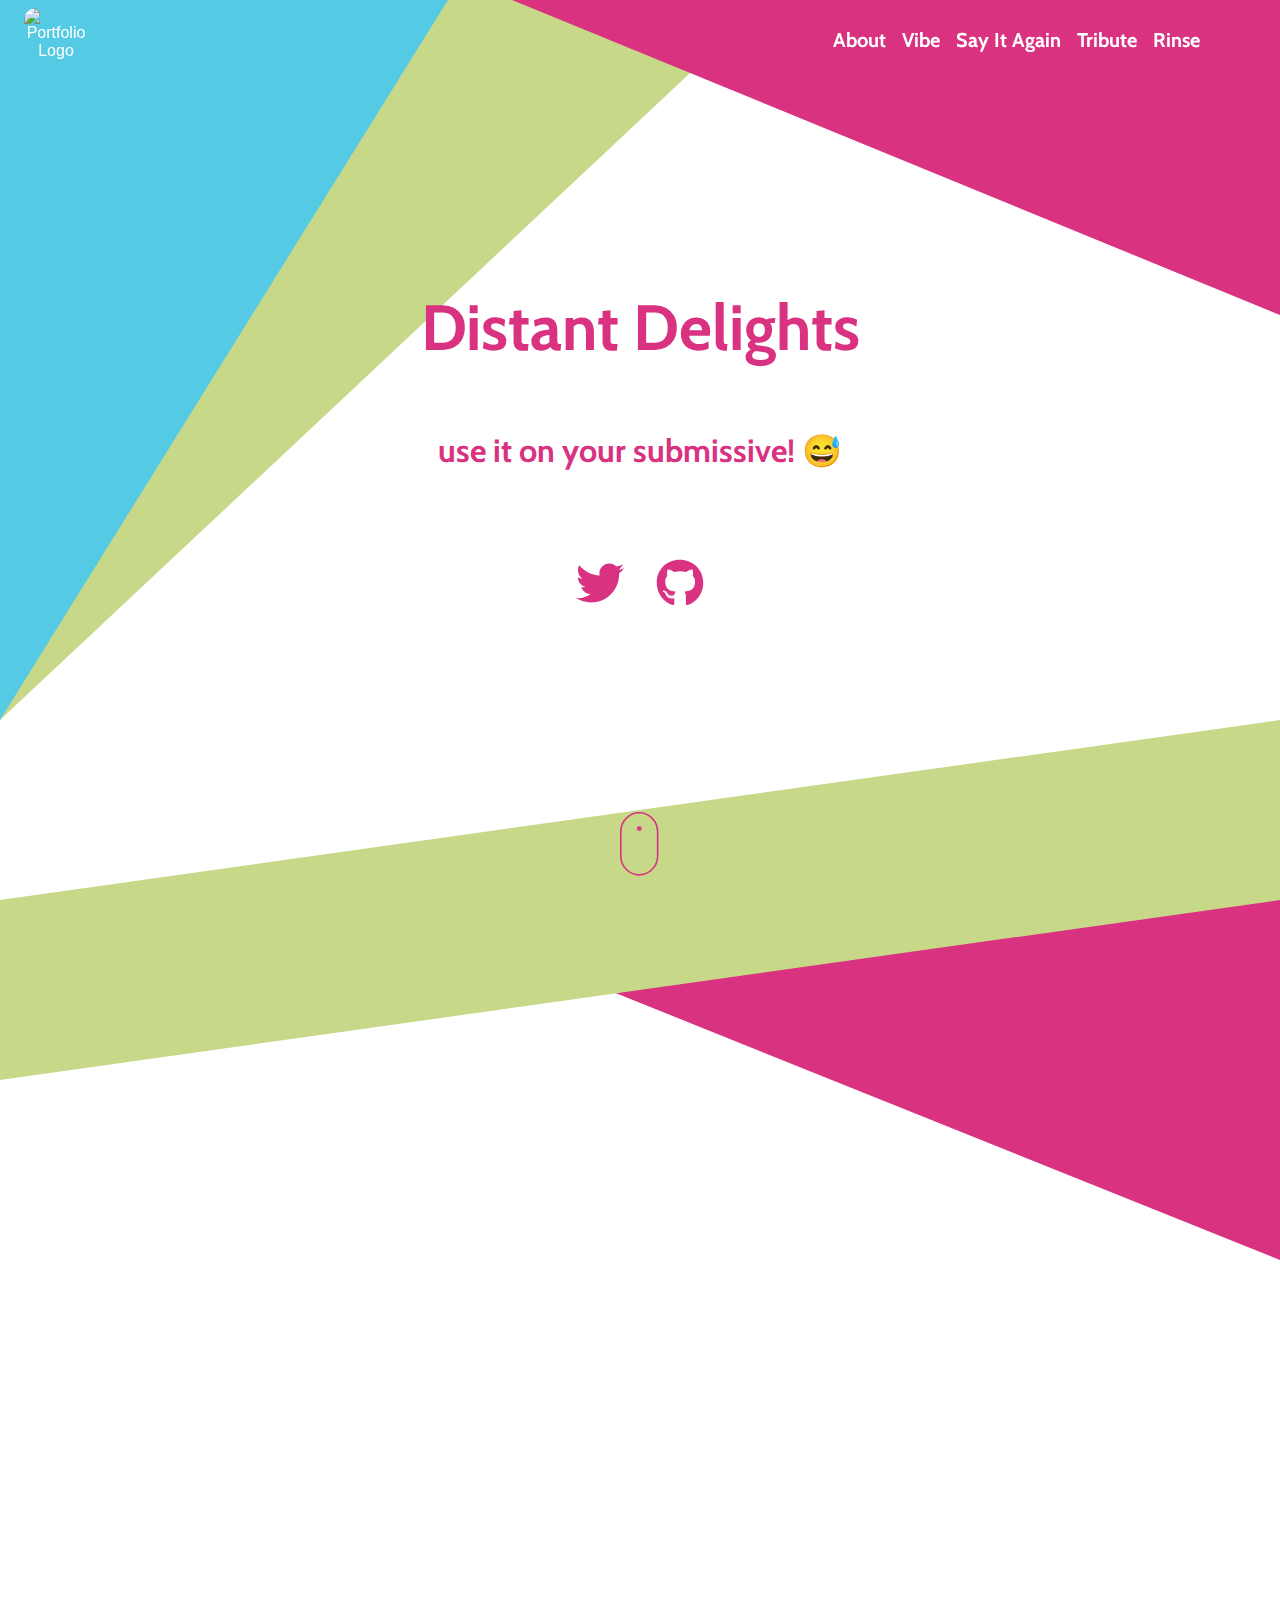
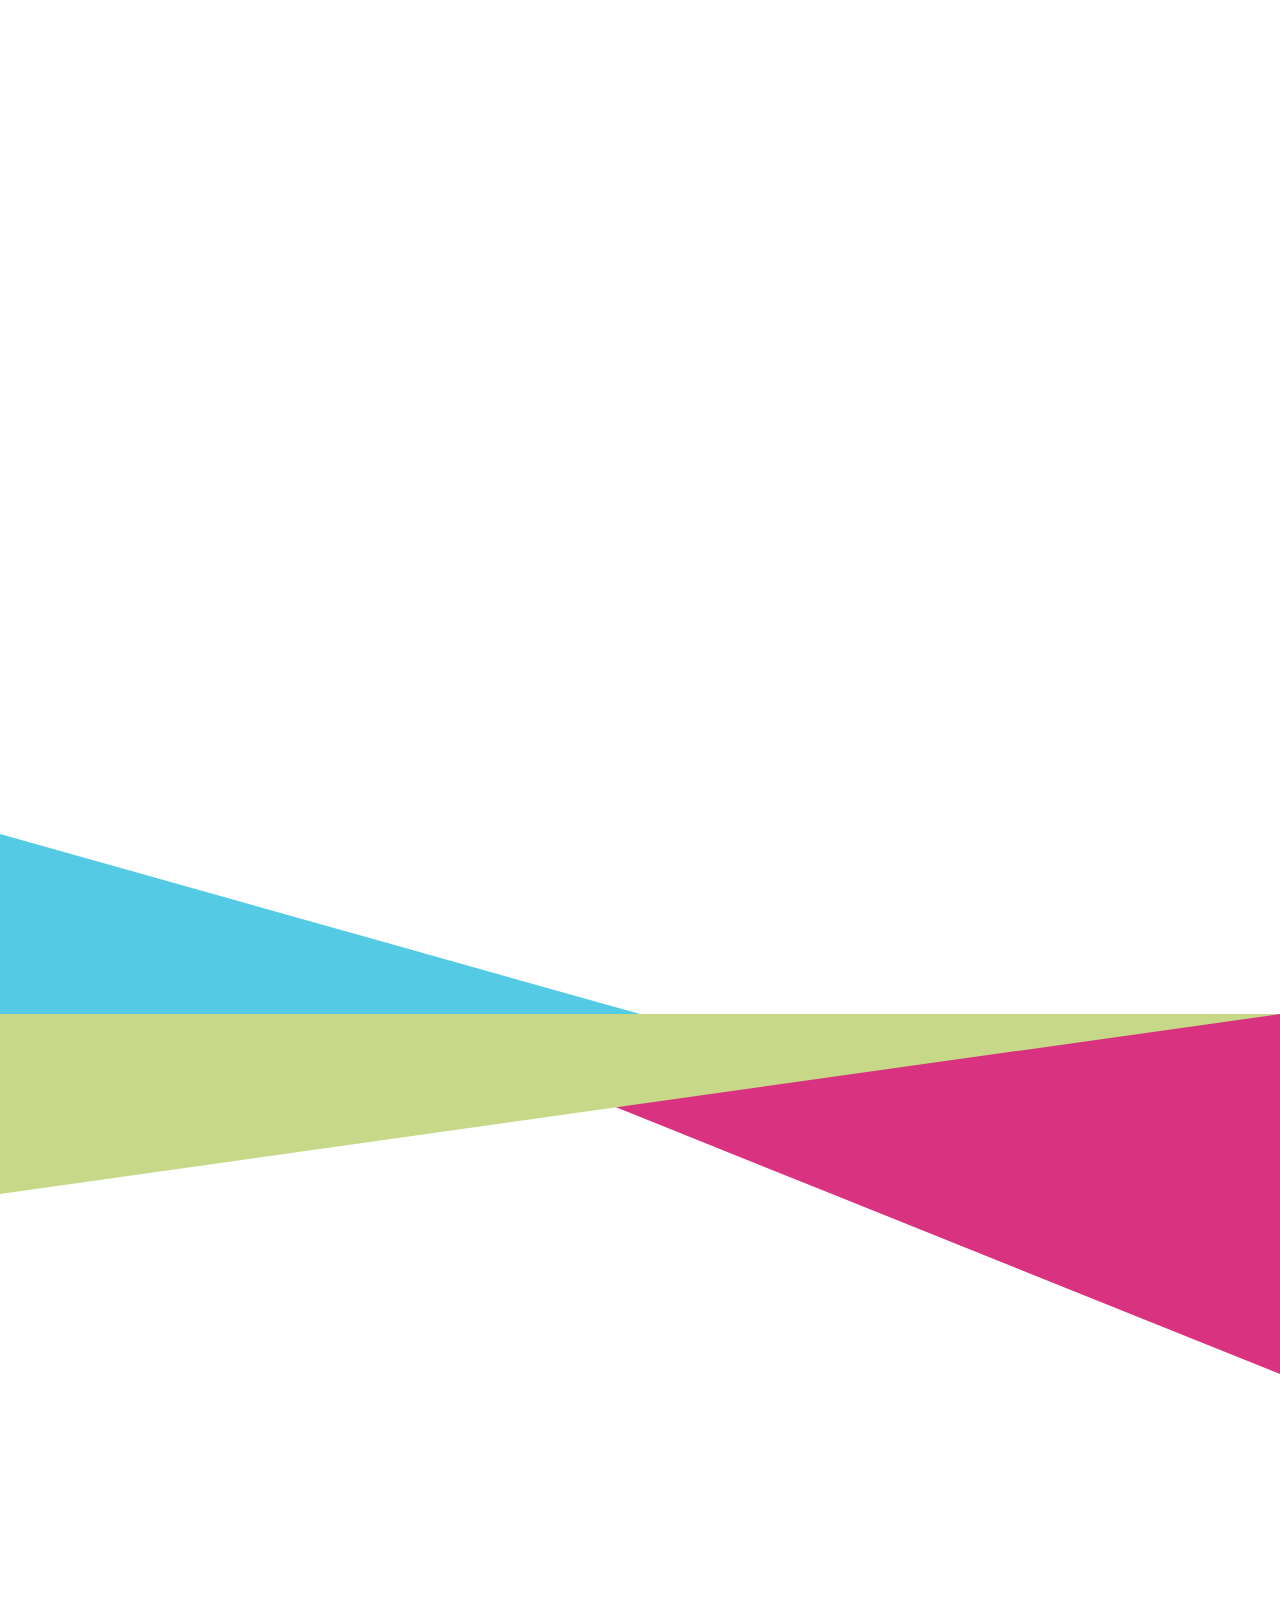
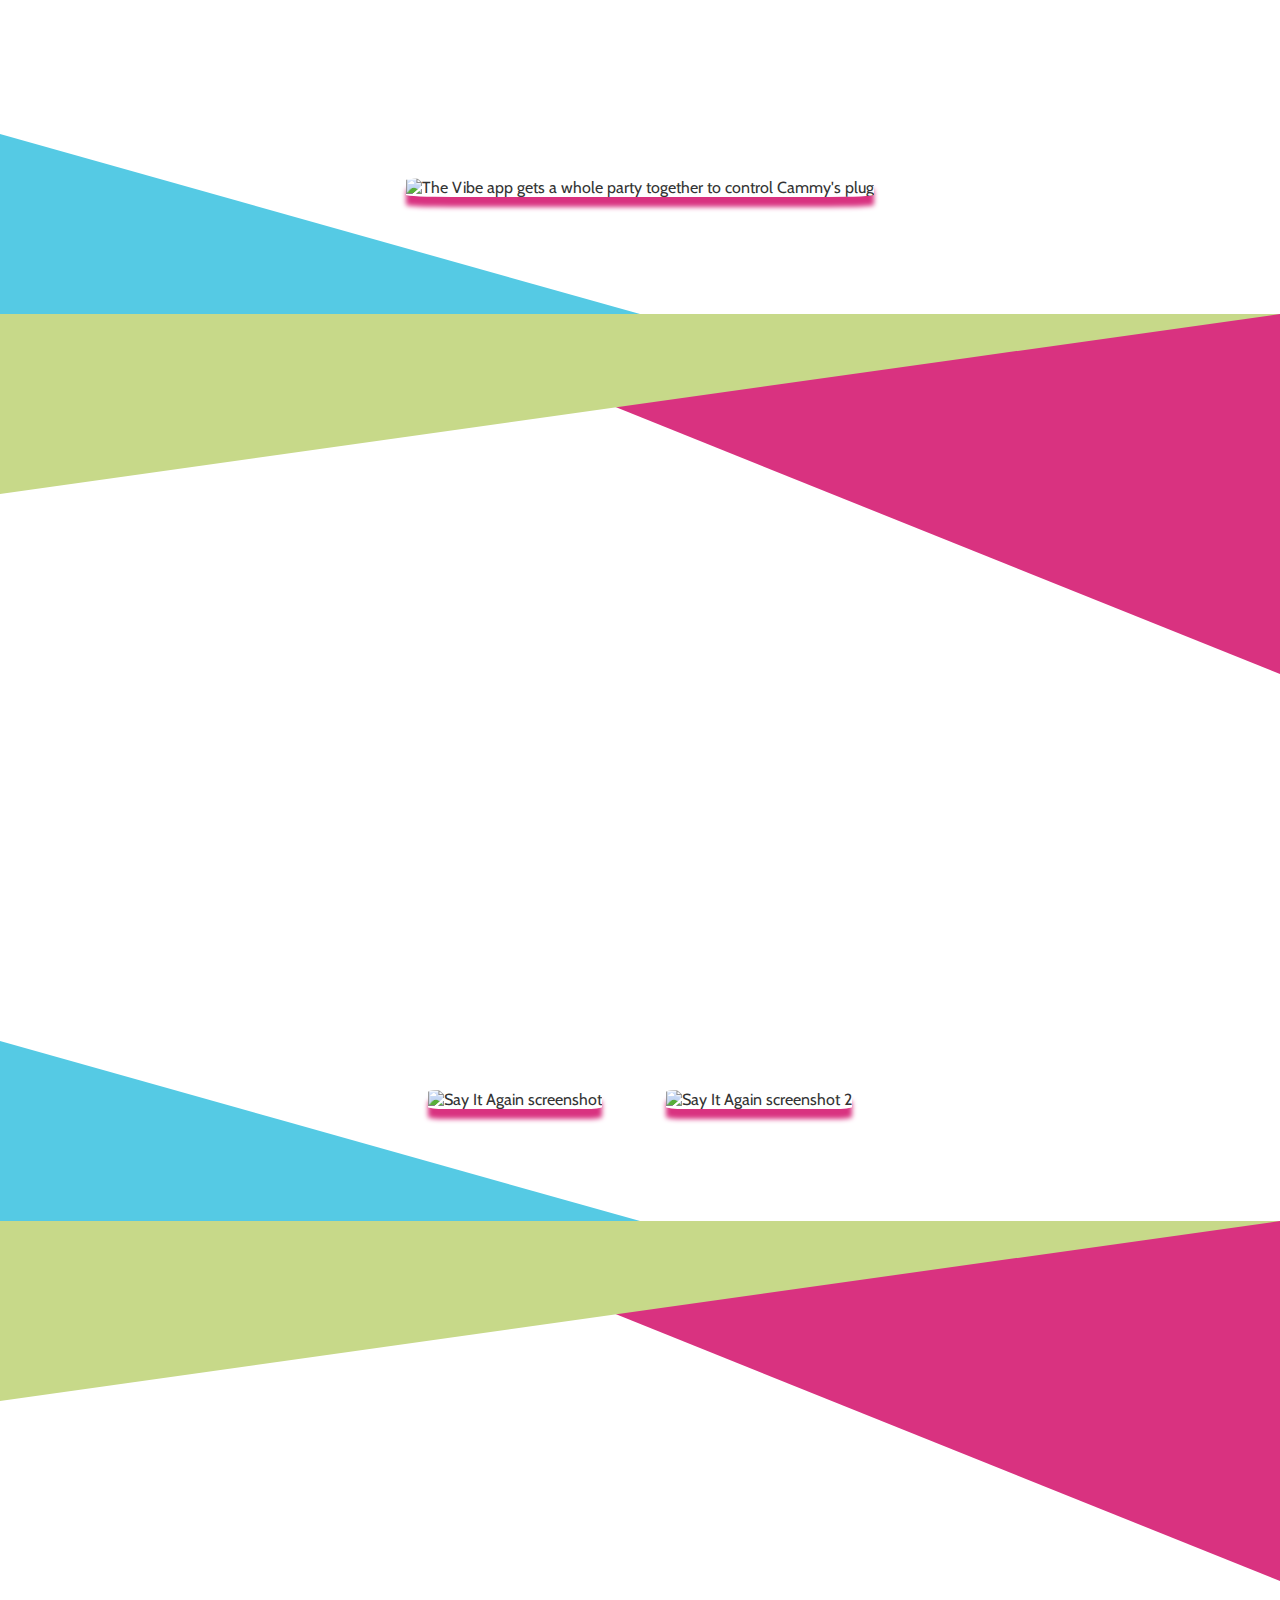
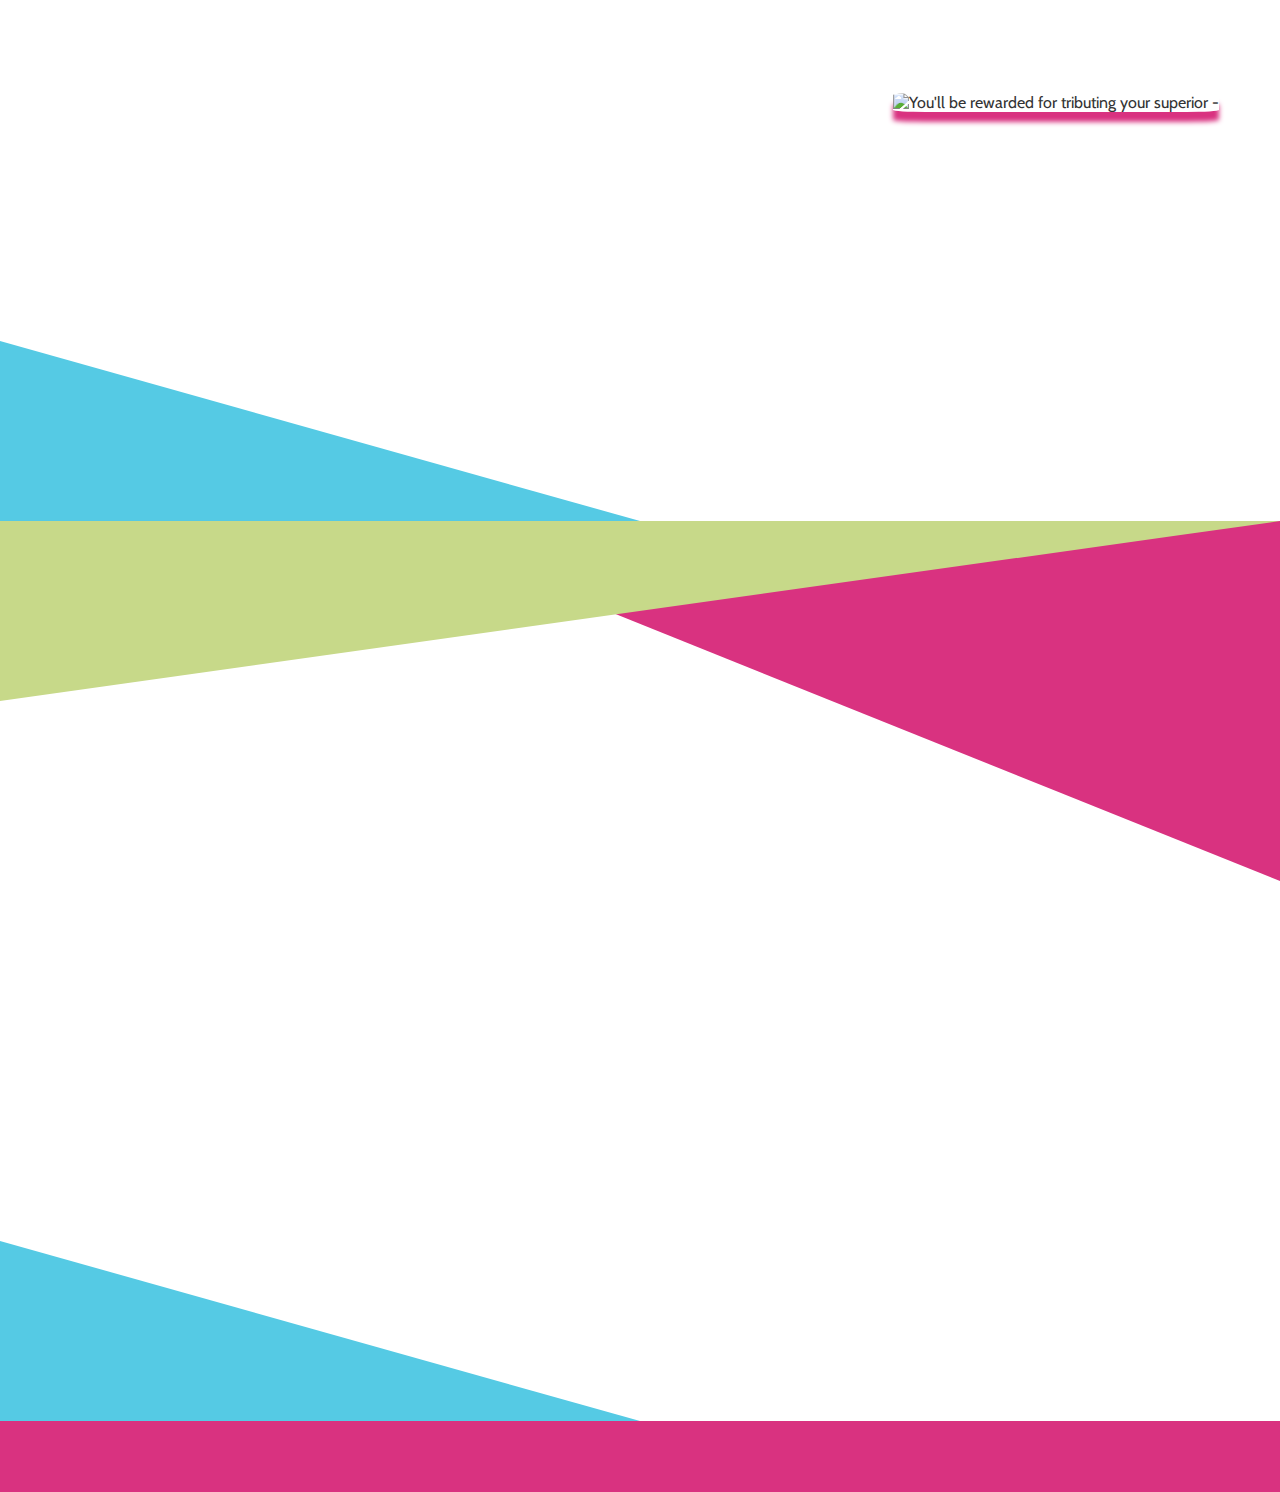
==== commit 290f2218: "all: fixing jumpy text -> chat button" ====
--- a/all/index.html
+++ b/all/index.html
@@ -1,4 +1,4 @@
-<!DOCTYPE html><html lang="en"><head><meta charSet="utf-8"/><meta http-equiv="x-ua-compatible" content="ie=edge"/><meta name="viewport" content="width=device-width, initial-scale=1, shrink-to-fit=no"/><style data-href="/all/styles.30f12345333390649444.css">@import url(https://fonts.googleapis.com/css2?family=Cabin:wght@400;600&display=swap);@import url(https://fonts.googleapis.com/css2?family=Open+Sans&display=swap);.tippy-tooltip[data-animation=fade][data-state=hidden]{opacity:0}.tippy-iOS{cursor:pointer!important;-webkit-tap-highlight-color:transparent}.tippy-popper{pointer-events:none;max-width:calc(100vw - 10px);transition-timing-function:cubic-bezier(.165,.84,.44,1);transition-property:transform}.tippy-tooltip{position:relative;color:#fff;border-radius:4px;font-size:14px;line-height:1.4;background-color:#333;transition-property:visibility,opacity,transform;outline:0}.tippy-tooltip[data-placement^=top]>.tippy-arrow{border-width:8px 8px 0;border-top-color:#333;margin:0 3px;transform-origin:50% 0;bottom:-7px}.tippy-tooltip[data-placement^=bottom]>.tippy-arrow{border-width:0 8px 8px;border-bottom-color:#333;margin:0 3px;transform-origin:50% 7px;top:-7px}.tippy-tooltip[data-placement^=left]>.tippy-arrow{border-width:8px 0 8px 8px;border-left-color:#333;margin:3px 0;transform-origin:0 50%;right:-7px}.tippy-tooltip[data-placement^=right]>.tippy-arrow{border-width:8px 8px 8px 0;border-right-color:#333;margin:3px 0;transform-origin:7px 50%;left:-7px}.tippy-tooltip[data-interactive][data-state=visible]{pointer-events:auto}.tippy-tooltip[data-inertia][data-state=visible]{transition-timing-function:cubic-bezier(.54,1.5,.38,1.11)}.tippy-arrow{position:absolute;border-color:transparent;border-style:solid}.tippy-content{padding:5px 9px}</style><meta name="generator" content="Gatsby 2.24.83"/><title data-react-helmet="true">Distant Delights</title><link data-react-helmet="true" rel="shortcut icon" href="https://images.ctfassets.net/7gwzcwdqbf0r/6nf3rNaaVaUqYcoAcciSeC/fc164626ec4bb12e5a3c24bc97589927/Mate_Logo.png?w=32&amp;fl=progressive&amp;q=50"/><link data-react-helmet="true" rel="apple-touch-icon" sizes="180x180" href="https://images.ctfassets.net/7gwzcwdqbf0r/6nf3rNaaVaUqYcoAcciSeC/fc164626ec4bb12e5a3c24bc97589927/Mate_Logo.png?w=180&amp;fl=progressive&amp;q=50"/><link data-react-helmet="true" rel="icon" type="image/png" sizes="32x32" href="https://images.ctfassets.net/7gwzcwdqbf0r/6nf3rNaaVaUqYcoAcciSeC/fc164626ec4bb12e5a3c24bc97589927/Mate_Logo.png?w=32&amp;fl=progressive&amp;q=50"/><link data-react-helmet="true" rel="icon" type="image/png" sizes="16x16" href="https://images.ctfassets.net/7gwzcwdqbf0r/6nf3rNaaVaUqYcoAcciSeC/fc164626ec4bb12e5a3c24bc97589927/Mate_Logo.png?w=16&amp;fl=progressive&amp;q=50"/><meta data-react-helmet="true" charSet="utf-8"/><meta data-react-helmet="true" name="description" content="make it buzz"/><meta data-react-helmet="true" name="theme-color" content="#FFFFFF"/><meta data-react-helmet="true" name="image" content="https://images.ctfassets.net/7gwzcwdqbf0r/6nf3rNaaVaUqYcoAcciSeC/fc164626ec4bb12e5a3c24bc97589927/Mate_Logo.png?w=32&amp;fl=progressive&amp;q=50"/><meta data-react-helmet="true" itemProp="name" content="Distant Delights"/><meta data-react-helmet="true" itemProp="description" content="make it buzz"/><meta data-react-helmet="true" itemProp="image" content="https://images.ctfassets.net/7gwzcwdqbf0r/6nf3rNaaVaUqYcoAcciSeC/fc164626ec4bb12e5a3c24bc97589927/Mate_Logo.png?w=32&amp;fl=progressive&amp;q=50"/><meta data-react-helmet="true" name="og:title" content="Distant Delights"/><meta data-react-helmet="true" name="og:description" content="make it buzz"/><meta data-react-helmet="true" name="og:image" content="https://images.ctfassets.net/7gwzcwdqbf0r/6nf3rNaaVaUqYcoAcciSeC/fc164626ec4bb12e5a3c24bc97589927/Mate_Logo.png?w=192&amp;fl=progressive&amp;q=50"/><meta data-react-helmet="true" name="og:site_name" content="Distant Delights"/><meta data-react-helmet="true" name="og:locale" content="en_US"/><meta data-react-helmet="true" name="og:type" content="website"/><meta data-react-helmet="true" name="twitter:card" content="summary"/><meta data-react-helmet="true" name="twitter:title" content="Distant Delights"/><meta data-react-helmet="true" name="twitter:description" content="make it buzz"/><meta data-react-helmet="true" name="twitter:image" content="https://images.ctfassets.net/7gwzcwdqbf0r/6nf3rNaaVaUqYcoAcciSeC/fc164626ec4bb12e5a3c24bc97589927/Mate_Logo.png?w=192&amp;fl=progressive&amp;q=50"/><meta data-react-helmet="true" name="twitter:image:src" content="https://images.ctfassets.net/7gwzcwdqbf0r/6nf3rNaaVaUqYcoAcciSeC/fc164626ec4bb12e5a3c24bc97589927/Mate_Logo.png?w=192&amp;fl=progressive&amp;q=50"/><style data-styled="" data-styled-version="5.2.0">.eWeVr{box-sizing:border-box;margin:0;min-width:0;-webkit-flex-wrap:wrap;-ms-flex-wrap:wrap;flex-wrap:wrap;-webkit-box-pack:justify;-webkit-justify-content:space-between;-ms-flex-pack:justify;justify-content:space-between;-webkit-align-items:center;-webkit-box-align:center;-ms-flex-align:center;align-items:center;padding-left:16px;padding-right:16px;}/*!sc*/
+<!DOCTYPE html><html lang="en"><head><meta charSet="utf-8"/><meta http-equiv="x-ua-compatible" content="ie=edge"/><meta name="viewport" content="width=device-width, initial-scale=1, shrink-to-fit=no"/><style data-href="/all/styles.30f12345333390649444.css">@import url(https://fonts.googleapis.com/css2?family=Cabin:wght@400;600&display=swap);@import url(https://fonts.googleapis.com/css2?family=Open+Sans&display=swap);.tippy-tooltip[data-animation=fade][data-state=hidden]{opacity:0}.tippy-iOS{cursor:pointer!important;-webkit-tap-highlight-color:transparent}.tippy-popper{pointer-events:none;max-width:calc(100vw - 10px);transition-timing-function:cubic-bezier(.165,.84,.44,1);transition-property:transform}.tippy-tooltip{position:relative;color:#fff;border-radius:4px;font-size:14px;line-height:1.4;background-color:#333;transition-property:visibility,opacity,transform;outline:0}.tippy-tooltip[data-placement^=top]>.tippy-arrow{border-width:8px 8px 0;border-top-color:#333;margin:0 3px;transform-origin:50% 0;bottom:-7px}.tippy-tooltip[data-placement^=bottom]>.tippy-arrow{border-width:0 8px 8px;border-bottom-color:#333;margin:0 3px;transform-origin:50% 7px;top:-7px}.tippy-tooltip[data-placement^=left]>.tippy-arrow{border-width:8px 0 8px 8px;border-left-color:#333;margin:3px 0;transform-origin:0 50%;right:-7px}.tippy-tooltip[data-placement^=right]>.tippy-arrow{border-width:8px 8px 8px 0;border-right-color:#333;margin:3px 0;transform-origin:7px 50%;left:-7px}.tippy-tooltip[data-interactive][data-state=visible]{pointer-events:auto}.tippy-tooltip[data-inertia][data-state=visible]{transition-timing-function:cubic-bezier(.54,1.5,.38,1.11)}.tippy-arrow{position:absolute;border-color:transparent;border-style:solid}.tippy-content{padding:5px 9px}</style><meta name="generator" content="Gatsby 2.24.83"/><title data-react-helmet="true">Distant Delights</title><link data-react-helmet="true" rel="shortcut icon" href="https://images.ctfassets.net/7gwzcwdqbf0r/6nf3rNaaVaUqYcoAcciSeC/fc164626ec4bb12e5a3c24bc97589927/Mate_Logo.png?w=32&amp;fl=progressive&amp;q=50"/><link data-react-helmet="true" rel="apple-touch-icon" sizes="180x180" href="https://images.ctfassets.net/7gwzcwdqbf0r/6nf3rNaaVaUqYcoAcciSeC/fc164626ec4bb12e5a3c24bc97589927/Mate_Logo.png?w=180&amp;fl=progressive&amp;q=50"/><link data-react-helmet="true" rel="icon" type="image/png" sizes="32x32" href="https://images.ctfassets.net/7gwzcwdqbf0r/6nf3rNaaVaUqYcoAcciSeC/fc164626ec4bb12e5a3c24bc97589927/Mate_Logo.png?w=32&amp;fl=progressive&amp;q=50"/><link data-react-helmet="true" rel="icon" type="image/png" sizes="16x16" href="https://images.ctfassets.net/7gwzcwdqbf0r/6nf3rNaaVaUqYcoAcciSeC/fc164626ec4bb12e5a3c24bc97589927/Mate_Logo.png?w=16&amp;fl=progressive&amp;q=50"/><meta data-react-helmet="true" charSet="utf-8"/><meta data-react-helmet="true" name="description" content="make it buzz"/><meta data-react-helmet="true" name="theme-color" content="#FFFFFF"/><meta data-react-helmet="true" name="image" content="https://images.ctfassets.net/7gwzcwdqbf0r/6nf3rNaaVaUqYcoAcciSeC/fc164626ec4bb12e5a3c24bc97589927/Mate_Logo.png?w=32&amp;fl=progressive&amp;q=50"/><meta data-react-helmet="true" itemProp="name" content="Distant Delights"/><meta data-react-helmet="true" itemProp="description" content="make it buzz"/><meta data-react-helmet="true" itemProp="image" content="https://images.ctfassets.net/7gwzcwdqbf0r/6nf3rNaaVaUqYcoAcciSeC/fc164626ec4bb12e5a3c24bc97589927/Mate_Logo.png?w=32&amp;fl=progressive&amp;q=50"/><meta data-react-helmet="true" name="og:title" content="Distant Delights"/><meta data-react-helmet="true" name="og:description" content="make it buzz"/><meta data-react-helmet="true" name="og:image" content="https://images.ctfassets.net/7gwzcwdqbf0r/6nf3rNaaVaUqYcoAcciSeC/fc164626ec4bb12e5a3c24bc97589927/Mate_Logo.png?w=192&amp;fl=progressive&amp;q=50"/><meta data-react-helmet="true" name="og:site_name" content="Distant Delights"/><meta data-react-helmet="true" name="og:locale" content="en_US"/><meta data-react-helmet="true" name="og:type" content="website"/><meta data-react-helmet="true" name="twitter:card" content="summary"/><meta data-react-helmet="true" name="twitter:title" content="Distant Delights"/><meta data-react-helmet="true" name="twitter:description" content="make it buzz"/><meta data-react-helmet="true" name="twitter:image" content="https://images.ctfassets.net/7gwzcwdqbf0r/6nf3rNaaVaUqYcoAcciSeC/fc164626ec4bb12e5a3c24bc97589927/Mate_Logo.png?w=192&amp;fl=progressive&amp;q=50"/><meta data-react-helmet="true" name="twitter:image:src" content="https://images.ctfassets.net/7gwzcwdqbf0r/6nf3rNaaVaUqYcoAcciSeC/fc164626ec4bb12e5a3c24bc97589927/Mate_Logo.png?w=192&amp;fl=progressive&amp;q=50"/><script data-react-helmet="true" src="//code.tidio.co/crpgebixbr6sjiau9rkkbhivmhmh7cql.js" async=""></script><style data-styled="" data-styled-version="5.2.0">.eWeVr{box-sizing:border-box;margin:0;min-width:0;-webkit-flex-wrap:wrap;-ms-flex-wrap:wrap;flex-wrap:wrap;-webkit-box-pack:justify;-webkit-justify-content:space-between;-ms-flex-pack:justify;justify-content:space-between;-webkit-align-items:center;-webkit-box-align:center;-ms-flex-align:center;align-items:center;padding-left:16px;padding-right:16px;}/*!sc*/
 .dSzQHP{box-sizing:border-box;margin:0;min-width:0;-webkit-appearance:none;-moz-appearance:none;appearance:none;display:inline-block;text-align:center;line-height:inherit;-webkit-text-decoration:none;text-decoration:none;font-size:inherit;padding-left:16px;padding-right:16px;padding-top:8px;padding-bottom:8px;color:white;background-color:#D93280;border:0;border-radius:4px;padding:0;border:0;margin:0;background:transparent;}/*!sc*/
 .cKdojf{box-sizing:border-box;margin:0;min-width:0;-webkit-box-pack:center;-webkit-justify-content:center;-ms-flex-pack:center;justify-content:center;}/*!sc*/
 .dIsFmX{box-sizing:border-box;margin:0;min-width:0;max-width:100%;height:auto;height:60px;width:60px;padding:8px;}/*!sc*/
@@ -13,8 +13,8 @@
 @media screen and (min-width:52em){.hCOCPz{margin-bottom:64px;}}/*!sc*/
 .ftHDqA{box-sizing:border-box;margin:0;min-width:0;font-size:24px;font-family:inherit;font-weight:700;line-height:1.25;font-family:inherit;line-height:1.25;font-weight:700;color:#D93280;font-size:32px;margin-bottom:16px;text-align:center;}/*!sc*/
 @media screen and (min-width:40em){.ftHDqA{font-size:48px;margin-bottom:64px;}}/*!sc*/
-.bcCGTO{box-sizing:border-box;margin:0;min-width:0;width:300px;}/*!sc*/
-@media screen and (min-width:40em){.bcCGTO{width:500px;}}/*!sc*/
+.cKAifl{box-sizing:border-box;margin:0;min-width:0;width:300px;font-size:20px;}/*!sc*/
+@media screen and (min-width:40em){.cKAifl{width:500px;font-size:32px;}}/*!sc*/
 .hLEsFI{box-sizing:border-box;margin:0;min-width:0;-webkit-align-items:center;-webkit-box-align:center;-ms-flex-align:center;align-items:center;-webkit-box-pack:center;-webkit-justify-content:center;-ms-flex-pack:center;justify-content:center;-webkit-flex-wrap:wrap;-ms-flex-wrap:wrap;flex-wrap:wrap;}/*!sc*/
 .jkMfyI{box-sizing:border-box;margin:0;min-width:0;margin-left:16px;margin-right:16px;font-size:32px;}/*!sc*/
 @media screen and (min-width:40em){.jkMfyI{font-size:48px;}}/*!sc*/
@@ -38,7 +38,7 @@
 .ccVqSj{box-sizing:border-box;margin:0;min-width:0;}/*!sc*/
 .ciEpbj{box-sizing:border-box;margin:0;min-width:0;margin-left:8px;margin-right:8px;font-size:24px;}/*!sc*/
 @media screen and (min-width:40em){.ciEpbj{margin-left:16px;margin-right:16px;font-size:32px;}}/*!sc*/
-data-styled.g1[id="sc-bdnylx"]{content:"eWeVr,dSzQHP,cKdojf,dIsFmX,cfCUiD,iZAqZZ,hCOCPz,ftHDqA,bcCGTO,hLEsFI,jkMfyI,iwMqqY,iwKZkU,jNEwYg,gTEkES,exExEo,iCymgf,gCXilH,crMUqp,ccVqSj,ciEpbj,"}/*!sc*/
+data-styled.g1[id="sc-bdnylx"]{content:"eWeVr,dSzQHP,cKdojf,dIsFmX,cfCUiD,iZAqZZ,hCOCPz,ftHDqA,cKAifl,hLEsFI,jkMfyI,iwMqqY,iwKZkU,jNEwYg,gTEkES,exExEo,iCymgf,gCXilH,crMUqp,ccVqSj,ciEpbj,"}/*!sc*/
 .gmjWml{display:-webkit-box;display:-webkit-flex;display:-ms-flexbox;display:flex;}/*!sc*/
 data-styled.g2[id="sc-gtssRu"]{content:"gmjWml,"}/*!sc*/
 *,*::after,*::before{box-sizing:inherit;}/*!sc*/
@@ -119,5 +119,5 @@
 @-webkit-keyframes eCxOuT{0%,20%{-webkit-transform:translateY(0) scaleY(1);-ms-transform:translateY(0) scaleY(1);transform:translateY(0) scaleY(1);}10%{opacity:1;}100%{-webkit-transform:translateY(36px) scaleY(2);-ms-transform:translateY(36px) scaleY(2);transform:translateY(36px) scaleY(2);opacity:0.01;}}/*!sc*/
 @keyframes eCxOuT{0%,20%{-webkit-transform:translateY(0) scaleY(1);-ms-transform:translateY(0) scaleY(1);transform:translateY(0) scaleY(1);}10%{opacity:1;}100%{-webkit-transform:translateY(36px) scaleY(2);-ms-transform:translateY(36px) scaleY(2);transform:translateY(36px) scaleY(2);opacity:0.01;}}/*!sc*/
 data-styled.g23[id="sc-keyframes-eCxOuT"]{content:"eCxOuT,"}/*!sc*/
-</style><link rel="icon" href="/all/favicon-32x32.png?v=bd811806cc1b8afc275a716b064f3106" type="image/png"/><link rel="manifest" href="/all/manifest.webmanifest" crossorigin="anonymous"/><meta name="theme-color" content="#D93280"/><link rel="apple-touch-icon" sizes="48x48" href="/all/icons/icon-48x48.png?v=bd811806cc1b8afc275a716b064f3106"/><link rel="apple-touch-icon" sizes="72x72" href="/all/icons/icon-72x72.png?v=bd811806cc1b8afc275a716b064f3106"/><link rel="apple-touch-icon" sizes="96x96" href="/all/icons/icon-96x96.png?v=bd811806cc1b8afc275a716b064f3106"/><link rel="apple-touch-icon" sizes="144x144" href="/all/icons/icon-144x144.png?v=bd811806cc1b8afc275a716b064f3106"/><link rel="apple-touch-icon" sizes="192x192" href="/all/icons/icon-192x192.png?v=bd811806cc1b8afc275a716b064f3106"/><link rel="apple-touch-icon" sizes="256x256" href="/all/icons/icon-256x256.png?v=bd811806cc1b8afc275a716b064f3106"/><link rel="apple-touch-icon" sizes="384x384" href="/all/icons/icon-384x384.png?v=bd811806cc1b8afc275a716b064f3106"/><link rel="apple-touch-icon" sizes="512x512" href="/all/icons/icon-512x512.png?v=bd811806cc1b8afc275a716b064f3106"/><link as="script" rel="preload" href="/all/webpack-runtime-c9c75e970d3db139359e.js"/><link as="script" rel="preload" href="/all/framework-695d132dc2d3aad8286d.js"/><link as="script" rel="preload" href="/all/app-6463dc027f61a2557db2.js"/><link as="script" rel="preload" href="/all/styles-407fe62976dc5310c43e.js"/><link as="script" rel="preload" href="/all/9598fa14-543e6e71c4c89ba47619.js"/><link as="script" rel="preload" href="/all/9f92645c-c183f91d899c31a1bebc.js"/><link as="script" rel="preload" href="/all/c0d60241-1c1ad24699ebdee828bb.js"/><link as="script" rel="preload" href="/all/a3336d3c033a5ec9d59a088cb032c68b95c64a61-e8bf6b604570b1be1b43.js"/><link as="script" rel="preload" href="/all/component---src-pages-index-tsx-312e5af5b921e4769379.js"/><link as="fetch" rel="preload" href="/all/page-data/index/page-data.json" crossorigin="anonymous"/><link as="fetch" rel="preload" href="/all/page-data/sq/d/1243577662.json" crossorigin="anonymous"/><link as="fetch" rel="preload" href="/all/page-data/sq/d/2403691619.json" crossorigin="anonymous"/><link as="fetch" rel="preload" href="/all/page-data/sq/d/3979398294.json" crossorigin="anonymous"/><link as="fetch" rel="preload" href="/all/page-data/sq/d/4047169305.json" crossorigin="anonymous"/><link as="fetch" rel="preload" href="/all/page-data/app-data.json" crossorigin="anonymous"/></head><body><div id="___gatsby"><div style="outline:none" tabindex="-1" id="gatsby-focus-wrapper"><main><div class="Header__StyledHeadroom-sc-1vgnedn-1 jirbWs headroom-wrapper"><div style="position:relative;top:0;left:0;right:0;z-index:1;-webkit-transform:translate3D(0, 0, 0);-ms-transform:translate3D(0, 0, 0);transform:translate3D(0, 0, 0)" class="headroom headroom--unfixed"><div class="sc-bdnylx sc-gtssRu eWeVr gmjWml"><button class="sc-bdnylx dSzQHP"><div class="sc-bdnylx sc-gtssRu cKdojf gmjWml"><img src="//images.ctfassets.net/7gwzcwdqbf0r/6nf3rNaaVaUqYcoAcciSeC/fc164626ec4bb12e5a3c24bc97589927/Mate_Logo.png?w=192&amp;fl=progressive&amp;q=50" height="60px,80px" width="60px,80px" alt="Portfolio Logo" class="sc-bdnylx dIsFmX Header___StyledImage-sc-1vgnedn-0 blGmWk"/></div></button><div class="sc-bdnylx sc-gtssRu cfCUiD gmjWml"><div color="background" font-size="2,3" class="sc-bdnylx iZAqZZ"><a tabindex="0" class="Link-sc-1yofk9y-0 fFQXRh">404</a></div></div></div></div></div><section style="position:relative" id="home"><div color="muted" height="35vh,80vh" width="95vw,60vw" class="Triangle-sc-1rzjnux-0 grZtkI"></div><div color="secondary" height="38vh,80vh" width="50vw,35vw" class="Triangle-sc-1rzjnux-0 esiIjX"></div><div color="primary" height="25vh,35vh" width="75vw,60vw" class="Triangle-sc-1rzjnux-0 lfExim"></div><div color="muted" height="20vh,20vh" width="100vw,100vw" class="Triangle-sc-1rzjnux-0 kqBkur"></div><div class="Section__SectionContainer-sc-59ke8o-0 jvrUFH"><h1 color="primary" font-size="6,7" class="sc-bdnylx hCOCPz">Distant Delights</h1><h2 color="primary" font-size="5,6" style="margin-right:auto;margin-left:auto" class="sc-bdnylx ftHDqA"><div class="x0 x1 x2 "><div style="transition:width 150ms linear;height:auto;width:auto"><div class="x0 x3 x4 x5" style="opacity:1;transform:translateY(0px);position:relative"><div width="300,500" class="sc-bdnylx bcCGTO">use it on your submissive!  😅</div></div></div></div></h2><div class="sc-bdnylx sc-gtssRu hLEsFI gmjWml"><div font-size="5,6,6" class="sc-bdnylx jkMfyI"><a href="https://twitter.com/sluttychameleon" target="_blank" rel="noreferrer" aria-label="Twitter" class="sc-bdnylx iwMqqY SocialLink__IconLink-sc-1dq4j8-0 jMfnIr"><svg aria-labelledby="svg-inline--fa-title-JHK9gDBQ7NWI" data-prefix="fab" data-icon="twitter" class="svg-inline--fa fa-twitter fa-w-16 " role="img" xmlns="http://www.w3.org/2000/svg" viewBox="0 0 512 512"><title id="svg-inline--fa-title-JHK9gDBQ7NWI">Twitter</title><path fill="currentColor" d="M459.37 151.716c.325 4.548.325 9.097.325 13.645 0 138.72-105.583 298.558-298.558 298.558-59.452 0-114.68-17.219-161.137-47.106 8.447.974 16.568 1.299 25.34 1.299 49.055 0 94.213-16.568 130.274-44.832-46.132-.975-84.792-31.188-98.112-72.772 6.498.974 12.995 1.624 19.818 1.624 9.421 0 18.843-1.3 27.614-3.573-48.081-9.747-84.143-51.98-84.143-102.985v-1.299c13.969 7.797 30.214 12.67 47.431 13.319-28.264-18.843-46.781-51.005-46.781-87.391 0-19.492 5.197-37.36 14.294-52.954 51.655 63.675 129.3 105.258 216.365 109.807-1.624-7.797-2.599-15.918-2.599-24.04 0-57.828 46.782-104.934 104.934-104.934 30.213 0 57.502 12.67 76.67 33.137 23.715-4.548 46.456-13.32 66.599-25.34-7.798 24.366-24.366 44.833-46.132 57.827 21.117-2.273 41.584-8.122 60.426-16.243-14.292 20.791-32.161 39.308-52.628 54.253z"></path></svg></a></div><div font-size="5,6,6" class="sc-bdnylx jkMfyI"><a href="https://github.com/CammyLeone/devious-buttplug" target="_blank" rel="noreferrer" aria-label="Github" class="sc-bdnylx iwMqqY SocialLink__IconLink-sc-1dq4j8-0 jMfnIr"><svg aria-labelledby="svg-inline--fa-title-j4wOydmVt8BW" data-prefix="fab" data-icon="github" class="svg-inline--fa fa-github fa-w-16 " role="img" xmlns="http://www.w3.org/2000/svg" viewBox="0 0 496 512"><title id="svg-inline--fa-title-j4wOydmVt8BW">Github</title><path fill="currentColor" d="M165.9 397.4c0 2-2.3 3.6-5.2 3.6-3.3.3-5.6-1.3-5.6-3.6 0-2 2.3-3.6 5.2-3.6 3-.3 5.6 1.3 5.6 3.6zm-31.1-4.5c-.7 2 1.3 4.3 4.3 4.9 2.6 1 5.6 0 6.2-2s-1.3-4.3-4.3-5.2c-2.6-.7-5.5.3-6.2 2.3zm44.2-1.7c-2.9.7-4.9 2.6-4.6 4.9.3 2 2.9 3.3 5.9 2.6 2.9-.7 4.9-2.6 4.6-4.6-.3-1.9-3-3.2-5.9-2.9zM244.8 8C106.1 8 0 113.3 0 252c0 110.9 69.8 205.8 169.5 239.2 12.8 2.3 17.3-5.6 17.3-12.1 0-6.2-.3-40.4-.3-61.4 0 0-70 15-84.7-29.8 0 0-11.4-29.1-27.8-36.6 0 0-22.9-15.7 1.6-15.4 0 0 24.9 2 38.6 25.8 21.9 38.6 58.6 27.5 72.9 20.9 2.3-16 8.8-27.1 16-33.7-55.9-6.2-112.3-14.3-112.3-110.5 0-27.5 7.6-41.3 23.6-58.9-2.6-6.5-11.1-33.3 2.6-67.9 20.9-6.5 69 27 69 27 20-5.6 41.5-8.5 62.8-8.5s42.8 2.9 62.8 8.5c0 0 48.1-33.6 69-27 13.7 34.7 5.2 61.4 2.6 67.9 16 17.7 25.8 31.5 25.8 58.9 0 96.5-58.9 104.2-114.8 110.5 9.2 7.9 17 22.9 17 46.4 0 33.7-.3 75.4-.3 83.6 0 6.5 4.6 14.4 17.3 12.1C428.2 457.8 496 362.9 496 252 496 113.3 383.5 8 244.8 8zM97.2 352.9c-1.3 1-1 3.3.7 5.2 1.6 1.6 3.9 2.3 5.2 1 1.3-1 1-3.3-.7-5.2-1.6-1.6-3.9-2.3-5.2-1zm-10.8-8.1c-.7 1.3.3 2.9 2.3 3.9 1.6 1 3.6.7 4.3-.7.7-1.3-.3-2.9-2.3-3.9-2-.6-3.6-.3-4.3.7zm32.4 35.6c-1.6 1.3-1 4.3 1.3 6.2 2.3 2.3 5.2 2.6 6.5 1 1.3-1.3.7-4.3-1.3-6.2-2.2-2.3-5.2-2.6-6.5-1zm-11.4-14.7c-1.6 1-1.6 3.6 0 5.9 1.6 2.3 4.3 3.3 5.6 2.3 1.6-1.3 1.6-3.9 0-6.2-1.4-2.3-4-3.3-5.6-2z"></path></svg></a></div></div><span class="ScrollIcon__ScrollLink-r61sw9-1 dkaAaI"><svg xmlns="http://www.w3.org/2000/svg" viewBox="0 0 76 130" class="ScrollIcon__MouseContainer-r61sw9-0 cOyUng"><g fill="none"><rect width="70" height="118" x="1.5" y="1.5" rx="36" class="ScrollIcon__Mouse-r61sw9-2 iPYlrf"></rect><circle cx="36.5" cy="31.5" r="4.5" class="ScrollIcon__Scroll-r61sw9-3 WZoih"></circle></g></svg></span></div></section><section style="position:relative" id="about"><div color="secondary" height="50vh,20vh" width="50vw,50vw" class="Triangle-sc-1rzjnux-0 cfQYvc"></div><div color="primary" height="20vh,40vh" width="75vw,70vw" class="Triangle-sc-1rzjnux-0 jYtGek"></div><div color="muted" height="25vh,20vh" width="100vw,100vw" class="Triangle-sc-1rzjnux-0 MvQMd"></div><div class="Section__SectionContainer-sc-59ke8o-0 jvrUFH"><style data-emotion-css="q7lffx">.css-q7lffx{opacity:0;}</style><div class="css-q7lffx"><h2 color="text" class="sc-bdnylx iwKZkU"><a selected="" class="Link-sc-1yofk9y-0 lmPoiG">About this Project</a></h2></div><div class="sc-bdnylx sc-gtssRu jNEwYg gmjWml"><div width="1,1,0.6666666666666666" class="sc-bdnylx gTEkES"><style data-emotion-css="q7lffx">.css-q7lffx{opacity:0;}</style><div class="css-q7lffx"><div class="MarkdownRenderer__Root-fm0kl4-1 PpHdl"><h2>What is Distant Delights?</h2><style data-emotion-css="vurnku">.css-vurnku{box-sizing:border-box;margin:0;min-width:0;}</style><div class="MarkdownRenderer__MarkdownParagraph-fm0kl4-2 iYblmB css-vurnku">Welcome!  This is a collection of projects for prodommes, perverts, and programmers of prostate pleasure.  Each website or library here has a common thread:
-it can make your bluetooth-connected sex toys vibrate with <em>no app, less headache, and better security</em>.</div><div class="MarkdownRenderer__MarkdownParagraph-fm0kl4-2 iYblmB css-vurnku">It was born during a time where &quot;socially-distant sex&quot; was a phrase people actually <em>said</em> - and hopefully the toys inside will be fun enough to endure even when we <em>can</em> safely touch each others&#x27; parts again.</div><h2>Is this for me?</h2><div class="MarkdownRenderer__MarkdownParagraph-fm0kl4-2 iYblmB css-vurnku">If you just want to control a partner&#x27;s remote-controlled toy, give <a class="MarkdownRenderer__StyledLink-fm0kl4-0 gUjsve">Vibe</a> a spin.</div><div class="MarkdownRenderer__MarkdownParagraph-fm0kl4-2 iYblmB css-vurnku">If you&#x27;re into kinky power dynamics, check out <a class="MarkdownRenderer__StyledLink-fm0kl4-0 gUjsve">Say It Again</a>.</div><div class="MarkdownRenderer__MarkdownParagraph-fm0kl4-2 iYblmB css-vurnku">If you collect money from your adoring fans, you&#x27;ll like <a class="MarkdownRenderer__StyledLink-fm0kl4-0 gUjsve">Tribute</a> and <a class="MarkdownRenderer__StyledLink-fm0kl4-0 gUjsve">Rinse</a>.</div><h2>How does this work?</h2><div class="MarkdownRenderer__MarkdownParagraph-fm0kl4-2 iYblmB css-vurnku">These sites use the browser (currently, only Chrome) to connect with your toy, not an app on your phone.  Your phone&#x27;s Chrome browser should work, but these experiences are optimized for desktop use.</div><div class="MarkdownRenderer__MarkdownParagraph-fm0kl4-2 iYblmB css-vurnku">Any of the toys from <a href="https://iostindex.com/?filter0Features=OutputsVibrators&amp;filter1ButtplugSupport=2" target="_blank" rel="noreferrer" class="MarkdownRenderer__StyledLink-fm0kl4-0 gUjsve">this list</a> should work.</div><h2>Is this secure?</h2><div class="MarkdownRenderer__MarkdownParagraph-fm0kl4-2 iYblmB css-vurnku">None of your personal information is collected, and none of it is sent to a server, anywhere.</div><div class="MarkdownRenderer__MarkdownParagraph-fm0kl4-2 iYblmB css-vurnku">Vibe uses whatever name you give it, and uses a server to communicate toy connectivity and intensity with other users.</div><div class="MarkdownRenderer__MarkdownParagraph-fm0kl4-2 iYblmB css-vurnku">Rinse uses a server to stream updates from Twitter, but no information about the user is communicated.</div><h2>Who built these?</h2><div class="MarkdownRenderer__MarkdownParagraph-fm0kl4-2 iYblmB css-vurnku">Everything you see was lovingly crafted by me, <a href="http://cammyleone.com" target="_blank" rel="noreferrer" class="MarkdownRenderer__StyledLink-fm0kl4-0 gUjsve">Cammy Leone</a>.  </div><div class="MarkdownRenderer__MarkdownParagraph-fm0kl4-2 iYblmB css-vurnku">I&#x27;m a lot of things - I chameleon as a slutty performance artist (book me for your party!), porn performer and producer (book me for your porn!), and apparently I also write code for vibrating your sex toys.</div><div class="MarkdownRenderer__MarkdownParagraph-fm0kl4-2 iYblmB css-vurnku">You can buy my media and follow me on social media at <a href="cammyleone.com" target="_blank" rel="noreferrer" class="MarkdownRenderer__StyledLink-fm0kl4-0 gUjsve">cammyleone.com</a>.</div></div></div></div><div width="1,1,0.3333333333333333" style="max-width:300px;margin:auto" class="sc-bdnylx exExEo"><style data-emotion-css="q7lffx">.css-q7lffx{opacity:0;}</style><div class="css-q7lffx"><img alt="Mate Logo" src="//images.ctfassets.net/7gwzcwdqbf0r/6nf3rNaaVaUqYcoAcciSeC/fc164626ec4bb12e5a3c24bc97589927/Mate_Logo.png?w=450&amp;fl=progressive&amp;q=100" class="sc-bdnylx iCymgf WhatItIs__ProfilePicture-yas8zm-0 ksXXzO"/></div></div></div></div></section><section style="position:relative" id="vibe"><div color="secondary" height="50vh,20vh" width="50vw,50vw" class="Triangle-sc-1rzjnux-0 cfQYvc"></div><div color="primary" height="20vh,40vh" width="75vw,70vw" class="Triangle-sc-1rzjnux-0 jYtGek"></div><div color="muted" height="25vh,20vh" width="100vw,100vw" class="Triangle-sc-1rzjnux-0 MvQMd"></div><div class="Section__SectionContainer-sc-59ke8o-0 jvrUFH"><style data-emotion-css="q7lffx">.css-q7lffx{opacity:0;}</style><div class="css-q7lffx"><h2 color="text" class="sc-bdnylx iwKZkU"><a selected="" class="Link-sc-1yofk9y-0 lmPoiG">Vibe</a></h2></div><div class="sc-bdnylx sc-gtssRu jNEwYg gmjWml"><div width="1,1,0.6666666666666666" class="sc-bdnylx gTEkES"><style data-emotion-css="q7lffx">.css-q7lffx{opacity:0;}</style><div class="css-q7lffx"><div class="MarkdownRenderer__Root-fm0kl4-1 PpHdl"><style data-emotion-css="vurnku">.css-vurnku{box-sizing:border-box;margin:0;min-width:0;}</style><div class="MarkdownRenderer__MarkdownParagraph-fm0kl4-2 iYblmB css-vurnku">Let&#x27;s review the status quo of getting a partner to control your toy.  The conversation goes like this:</div><blockquote><div class="MarkdownRenderer__MarkdownParagraph-fm0kl4-2 iYblmB css-vurnku">&quot;Okay, you need to find the Lovense app on the App Store install it.  Installed?  Cool.  Now create an account.  No, you don&#x27;t have to use a real email address.  Cool, what&#x27;s your username?  Okay, I sent you a friend request; you&#x27;ve gotta accept it.  Awesome, you&#x27;re my friend now.  I just sent you a remote pairing request; did you get it?  Good.  Now you can click the &quot;Live Control&quot; button and slide my sliders around.&quot;</div></blockquote><div class="MarkdownRenderer__MarkdownParagraph-fm0kl4-2 iYblmB css-vurnku">Most people get bored or confused about 2 steps into process and never bother using these toys with partners.   That&#x27;s why <em>Vibe</em> was built.  With  Vibe, it looks like this:</div><blockquote><div class="MarkdownRenderer__MarkdownParagraph-fm0kl4-2 iYblmB css-vurnku">&quot;Go to <a href="https://plug.willyouplease.me/vibe/#/" target="_blank" rel="noreferrer" class="MarkdownRenderer__StyledLink-fm0kl4-0 gUjsve">Vibe</a>.  See my name and the slider underneath?  Drag the slider around, and it - ohhhh yep, whnn yuu mmmm 🤤 mhmmm 💦&quot;</div></blockquote><div class="MarkdownRenderer__MarkdownParagraph-fm0kl4-2 iYblmB css-vurnku">Also!  <a href="https://plug.willyouplease.me/vibe/#/" target="_blank" rel="noreferrer" class="MarkdownRenderer__StyledLink-fm0kl4-0 gUjsve">Vibe</a> works with groups of people.  Control up to 20 friends&#x27; toys in real time.</div></div></div></div><div class="sc-bdnylx sc-gtssRu jNEwYg gmjWml"><div><img alt="The Vibe app gets a whole party together to control Cammy&#x27;s plug" src="//images.ctfassets.net/7gwzcwdqbf0r/2bbEVfwiLyeOei7LVJTlpY/7ba1258d2944fa0dacefe1938a96f756/image.png?w=1280&amp;fl=progressive&amp;q=100" class="sc-bdnylx iCymgf Projects__Screenshot-iz1pog-0 fGbQbG"/></div></div></div></div></section><section style="position:relative" id="say-it-again"><div color="secondary" height="50vh,20vh" width="50vw,50vw" class="Triangle-sc-1rzjnux-0 cfQYvc"></div><div color="primary" height="20vh,40vh" width="75vw,70vw" class="Triangle-sc-1rzjnux-0 jYtGek"></div><div color="muted" height="25vh,20vh" width="100vw,100vw" class="Triangle-sc-1rzjnux-0 MvQMd"></div><div class="Section__SectionContainer-sc-59ke8o-0 jvrUFH"><style data-emotion-css="q7lffx">.css-q7lffx{opacity:0;}</style><div class="css-q7lffx"><h2 color="text" class="sc-bdnylx iwKZkU"><a selected="" class="Link-sc-1yofk9y-0 lmPoiG">Say it Again</a></h2></div><div class="sc-bdnylx sc-gtssRu jNEwYg gmjWml"><div width="1,1,0.6666666666666666" class="sc-bdnylx gTEkES"><style data-emotion-css="q7lffx">.css-q7lffx{opacity:0;}</style><div class="css-q7lffx"><div class="MarkdownRenderer__Root-fm0kl4-1 PpHdl"><style data-emotion-css="vurnku">.css-vurnku{box-sizing:border-box;margin:0;min-width:0;}</style><div class="MarkdownRenderer__MarkdownParagraph-fm0kl4-2 iYblmB css-vurnku">Repetition is the key to learning to be the best submissive you can be.  Whether for punishment, or for worship, or for pure entertainment, you can give your submissive a writing assignment with <em>Say (it Again)</em>.  </div><div class="MarkdownRenderer__MarkdownParagraph-fm0kl4-2 iYblmB css-vurnku">Make them type any phrase a hundred times, without typos, to prove their devotion.  Be imaginative!  Some inspiration:</div><ul class="MarkdownRenderer__MarkdownList-fm0kl4-3 cEqZNA"><li class="MarkdownRenderer__MarkdownListItem-fm0kl4-4 fBzVUC">&quot;I don&#x27;t deserve to cum&quot;</li><li class="MarkdownRenderer__MarkdownListItem-fm0kl4-4 fBzVUC">&quot;My body doesn&#x27;t belong to me&quot;</li><li class="MarkdownRenderer__MarkdownListItem-fm0kl4-4 fBzVUC">&quot;I will always do as Princess says&quot;</li></ul><div class="MarkdownRenderer__MarkdownParagraph-fm0kl4-2 iYblmB css-vurnku">Each line they type creates stronger vibrations (and makes the next line more of a challenge).  Drive your point home with <em>Say (it Again)</em>:</div><ul class="MarkdownRenderer__MarkdownList-fm0kl4-3 cEqZNA"><li class="MarkdownRenderer__MarkdownListItem-fm0kl4-4 fBzVUC"><a href="https://plug.willyouplease.me/say/" target="_blank" rel="noreferrer" class="MarkdownRenderer__StyledLink-fm0kl4-0 gUjsve">Demo</a></li><li class="MarkdownRenderer__MarkdownListItem-fm0kl4-4 fBzVUC"><a href="https://plug.willyouplease.me/say/#/new" target="_blank" rel="noreferrer" class="MarkdownRenderer__StyledLink-fm0kl4-0 gUjsve">Create a new writing assignment</a></li></ul></div></div></div><div class="sc-bdnylx sc-gtssRu jNEwYg gmjWml"><div><img alt="Say It Again screenshot" src="//images.ctfassets.net/7gwzcwdqbf0r/4csDbx8ObmvwaxfThBA9KZ/4ed32cf04179c4aac6e9f8237eb31e1e/image.png?w=1280&amp;fl=progressive&amp;q=100" class="sc-bdnylx iCymgf Projects__Screenshot-iz1pog-0 fGbQbG"/><img alt="Say It Again screenshot 2" src="//images.ctfassets.net/7gwzcwdqbf0r/1qKe7ecmvYg35falywur3v/bf8abce31b98691bb177a3b15683f5cf/image.png?w=1280&amp;fl=progressive&amp;q=100" class="sc-bdnylx iCymgf Projects__Screenshot-iz1pog-0 fGbQbG"/></div></div></div></div></section><section style="position:relative" id="tribute"><div color="secondary" height="50vh,20vh" width="50vw,50vw" class="Triangle-sc-1rzjnux-0 cfQYvc"></div><div color="primary" height="20vh,40vh" width="75vw,70vw" class="Triangle-sc-1rzjnux-0 jYtGek"></div><div color="muted" height="25vh,20vh" width="100vw,100vw" class="Triangle-sc-1rzjnux-0 MvQMd"></div><div class="Section__SectionContainer-sc-59ke8o-0 jvrUFH"><style data-emotion-css="q7lffx">.css-q7lffx{opacity:0;}</style><div class="css-q7lffx"><h2 color="text" class="sc-bdnylx iwKZkU"><a selected="" class="Link-sc-1yofk9y-0 lmPoiG">Tribute</a></h2></div><div class="sc-bdnylx sc-gtssRu jNEwYg gmjWml"><div width="1,1,0.6666666666666666" class="sc-bdnylx gTEkES"><style data-emotion-css="q7lffx">.css-q7lffx{opacity:0;}</style><div class="css-q7lffx"><div class="MarkdownRenderer__Root-fm0kl4-1 PpHdl"><style data-emotion-css="vurnku">.css-vurnku{box-sizing:border-box;margin:0;min-width:0;}</style><div class="MarkdownRenderer__MarkdownParagraph-fm0kl4-2 iYblmB css-vurnku">Need to give your clients another thrilling reason to throw money at you?</div><div class="MarkdownRenderer__MarkdownParagraph-fm0kl4-2 iYblmB css-vurnku">Tribute gives you a simple site with one button: a link to your Cashapp / Paypal.  That button has a magical power, though: as their cursor gets closer to the button, it vibrates more strongly!</div><div class="MarkdownRenderer__MarkdownParagraph-fm0kl4-2 iYblmB css-vurnku">Check out <a href="https://plug.willyouplease.me/tribute/#/cashapp/SensateArts" target="_blank" rel="noreferrer" class="MarkdownRenderer__StyledLink-fm0kl4-0 gUjsve">Sensate Arts</a>&#x27; page for a demo and throw them some money while you&#x27;re at it.  😉</div><div class="MarkdownRenderer__MarkdownParagraph-fm0kl4-2 iYblmB css-vurnku">Reach out to Cammy if you want a Tribute site.</div><div class="MarkdownRenderer__MarkdownParagraph-fm0kl4-2 iYblmB css-vurnku">There&#x27;s also a <a href="https://github.com/CammyLeone/devious-buttplug/tree/main/tribute-lib#buttplug-tribute" target="_blank" rel="noreferrer" class="MarkdownRenderer__StyledLink-fm0kl4-0 gUjsve">library</a>, for putting one of these buttons on your site, but it won&#x27;t work with Wix or Squarespace.</div></div></div></div><div class="sc-bdnylx sc-gtssRu jNEwYg gmjWml"><div><img alt="You&#x27;ll be rewarded for tributing your superior -" src="//images.ctfassets.net/7gwzcwdqbf0r/335w2hyHEAydOlLmXzqytT/f5017c369e5531393fe3e9b54c6a3f70/image.png?w=1280&amp;fl=progressive&amp;q=100" class="sc-bdnylx iCymgf Projects__Screenshot-iz1pog-0 fGbQbG"/></div></div></div></div></section><section style="position:relative" id="rinse"><div color="secondary" height="50vh,20vh" width="50vw,50vw" class="Triangle-sc-1rzjnux-0 cfQYvc"></div><div color="primary" height="20vh,40vh" width="75vw,70vw" class="Triangle-sc-1rzjnux-0 jYtGek"></div><div color="muted" height="25vh,20vh" width="100vw,100vw" class="Triangle-sc-1rzjnux-0 MvQMd"></div><div class="Section__SectionContainer-sc-59ke8o-0 jvrUFH"><style data-emotion-css="q7lffx">.css-q7lffx{opacity:0;}</style><div class="css-q7lffx"><h2 color="text" class="sc-bdnylx iwKZkU"><a selected="" class="Link-sc-1yofk9y-0 lmPoiG">Rinse</a></h2></div><div class="sc-bdnylx sc-gtssRu jNEwYg gmjWml"><div width="1,1,0.6666666666666666" class="sc-bdnylx gTEkES"><style data-emotion-css="q7lffx">.css-q7lffx{opacity:0;}</style><div class="css-q7lffx"><div class="MarkdownRenderer__Root-fm0kl4-1 PpHdl"><style data-emotion-css="vurnku">.css-vurnku{box-sizing:border-box;margin:0;min-width:0;}</style><div class="MarkdownRenderer__MarkdownParagraph-fm0kl4-2 iYblmB css-vurnku">Some findommes like to drain wallets using <a href="https://twitter.com/search?q=RT%20Game%20hour&amp;src=typed_query" target="_blank" rel="noreferrer" class="MarkdownRenderer__StyledLink-fm0kl4-0 gUjsve">RT games</a> in which every like / retweet / comment adds to the amount of debt the submissive owes after a certain amount of time.</div><div class="MarkdownRenderer__MarkdownParagraph-fm0kl4-2 iYblmB css-vurnku">This is a site that lets you and your submissive watch the amount go up in real-time.  As a bonus, you can attach a toy and get extra excitement - the more money owed, the stronger the vibrations.</div><div class="MarkdownRenderer__MarkdownParagraph-fm0kl4-2 iYblmB css-vurnku">Click <a href="https://plug.willyouplease.me/rinse/#/new" target="_blank" rel="noreferrer" class="MarkdownRenderer__StyledLink-fm0kl4-0 gUjsve">this link</a> to start a new Rinse.</div></div></div></div></div></div></section><div id="footer" class="sc-bdnylx gCXilH"><div class="Footer__FooterContainer-sc-11d7fd-0 gGtPQX"><style data-emotion-css="q7lffx">.css-q7lffx{opacity:0;}</style><div class="css-q7lffx"><div font-size="2,3" class="sc-bdnylx crMUqp Footer__TextWrapper-sc-11d7fd-1 cHxlUU"><span>Brought to you by Cammy Leone&#x27;s pervy brain</span></div></div><div class="sc-bdnylx sc-gtssRu ccVqSj gmjWml"><style data-emotion-css="q7lffx">.css-q7lffx{opacity:0;}</style><div class="css-q7lffx"><div font-size="4,5" class="sc-bdnylx ciEpbj"><a href="https://twitter.com/sluttychameleon" target="_blank" rel="noreferrer" aria-label="Twitter" class="sc-bdnylx iwMqqY SocialLink__IconLink-sc-1dq4j8-0 fKHHSD"><svg aria-labelledby="svg-inline--fa-title-PguihFLBTSYS" data-prefix="fab" data-icon="twitter" class="svg-inline--fa fa-twitter fa-w-16 " role="img" xmlns="http://www.w3.org/2000/svg" viewBox="0 0 512 512"><title id="svg-inline--fa-title-PguihFLBTSYS">Twitter</title><path fill="currentColor" d="M459.37 151.716c.325 4.548.325 9.097.325 13.645 0 138.72-105.583 298.558-298.558 298.558-59.452 0-114.68-17.219-161.137-47.106 8.447.974 16.568 1.299 25.34 1.299 49.055 0 94.213-16.568 130.274-44.832-46.132-.975-84.792-31.188-98.112-72.772 6.498.974 12.995 1.624 19.818 1.624 9.421 0 18.843-1.3 27.614-3.573-48.081-9.747-84.143-51.98-84.143-102.985v-1.299c13.969 7.797 30.214 12.67 47.431 13.319-28.264-18.843-46.781-51.005-46.781-87.391 0-19.492 5.197-37.36 14.294-52.954 51.655 63.675 129.3 105.258 216.365 109.807-1.624-7.797-2.599-15.918-2.599-24.04 0-57.828 46.782-104.934 104.934-104.934 30.213 0 57.502 12.67 76.67 33.137 23.715-4.548 46.456-13.32 66.599-25.34-7.798 24.366-24.366 44.833-46.132 57.827 21.117-2.273 41.584-8.122 60.426-16.243-14.292 20.791-32.161 39.308-52.628 54.253z"></path></svg></a></div></div><style data-emotion-css="q7lffx">.css-q7lffx{opacity:0;}</style><div class="css-q7lffx"><div font-size="4,5" class="sc-bdnylx ciEpbj"><a href="https://github.com/CammyLeone/devious-buttplug" target="_blank" rel="noreferrer" aria-label="Github" class="sc-bdnylx iwMqqY SocialLink__IconLink-sc-1dq4j8-0 fKHHSD"><svg aria-labelledby="svg-inline--fa-title-0B2rqfHeMznd" data-prefix="fab" data-icon="github" class="svg-inline--fa fa-github fa-w-16 " role="img" xmlns="http://www.w3.org/2000/svg" viewBox="0 0 496 512"><title id="svg-inline--fa-title-0B2rqfHeMznd">Github</title><path fill="currentColor" d="M165.9 397.4c0 2-2.3 3.6-5.2 3.6-3.3.3-5.6-1.3-5.6-3.6 0-2 2.3-3.6 5.2-3.6 3-.3 5.6 1.3 5.6 3.6zm-31.1-4.5c-.7 2 1.3 4.3 4.3 4.9 2.6 1 5.6 0 6.2-2s-1.3-4.3-4.3-5.2c-2.6-.7-5.5.3-6.2 2.3zm44.2-1.7c-2.9.7-4.9 2.6-4.6 4.9.3 2 2.9 3.3 5.9 2.6 2.9-.7 4.9-2.6 4.6-4.6-.3-1.9-3-3.2-5.9-2.9zM244.8 8C106.1 8 0 113.3 0 252c0 110.9 69.8 205.8 169.5 239.2 12.8 2.3 17.3-5.6 17.3-12.1 0-6.2-.3-40.4-.3-61.4 0 0-70 15-84.7-29.8 0 0-11.4-29.1-27.8-36.6 0 0-22.9-15.7 1.6-15.4 0 0 24.9 2 38.6 25.8 21.9 38.6 58.6 27.5 72.9 20.9 2.3-16 8.8-27.1 16-33.7-55.9-6.2-112.3-14.3-112.3-110.5 0-27.5 7.6-41.3 23.6-58.9-2.6-6.5-11.1-33.3 2.6-67.9 20.9-6.5 69 27 69 27 20-5.6 41.5-8.5 62.8-8.5s42.8 2.9 62.8 8.5c0 0 48.1-33.6 69-27 13.7 34.7 5.2 61.4 2.6 67.9 16 17.7 25.8 31.5 25.8 58.9 0 96.5-58.9 104.2-114.8 110.5 9.2 7.9 17 22.9 17 46.4 0 33.7-.3 75.4-.3 83.6 0 6.5 4.6 14.4 17.3 12.1C428.2 457.8 496 362.9 496 252 496 113.3 383.5 8 244.8 8zM97.2 352.9c-1.3 1-1 3.3.7 5.2 1.6 1.6 3.9 2.3 5.2 1 1.3-1 1-3.3-.7-5.2-1.6-1.6-3.9-2.3-5.2-1zm-10.8-8.1c-.7 1.3.3 2.9 2.3 3.9 1.6 1 3.6.7 4.3-.7.7-1.3-.3-2.9-2.3-3.9-2-.6-3.6-.3-4.3.7zm32.4 35.6c-1.6 1.3-1 4.3 1.3 6.2 2.3 2.3 5.2 2.6 6.5 1 1.3-1.3.7-4.3-1.3-6.2-2.2-2.3-5.2-2.6-6.5-1zm-11.4-14.7c-1.6 1-1.6 3.6 0 5.9 1.6 2.3 4.3 3.3 5.6 2.3 1.6-1.3 1.6-3.9 0-6.2-1.4-2.3-4-3.3-5.6-2z"></path></svg></a></div></div></div></div></div></main></div><div id="gatsby-announcer" style="position:absolute;top:0;width:1px;height:1px;padding:0;overflow:hidden;clip:rect(0, 0, 0, 0);white-space:nowrap;border:0" aria-live="assertive" aria-atomic="true"></div></div><script id="gatsby-script-loader">/*<![CDATA[*/window.pagePath="/";/*]]>*/</script><script id="gatsby-chunk-mapping">/*<![CDATA[*/window.___chunkMapping={"polyfill":["/polyfill-9336502afa85711f318c.js"],"app":["/app-6463dc027f61a2557db2.js"],"component---cache-caches-gatsby-plugin-offline-app-shell-js":["/component---cache-caches-gatsby-plugin-offline-app-shell-js-0ecbfa3e246e99b18073.js"],"component---src-pages-404-tsx":["/component---src-pages-404-tsx-3a54ea527618f6b8a0f2.js"],"component---src-pages-index-tsx":["/component---src-pages-index-tsx-312e5af5b921e4769379.js"]};/*]]>*/</script><script src="/all/polyfill-9336502afa85711f318c.js" nomodule=""></script><script src="/all/component---src-pages-index-tsx-312e5af5b921e4769379.js" async=""></script><script src="/all/a3336d3c033a5ec9d59a088cb032c68b95c64a61-e8bf6b604570b1be1b43.js" async=""></script><script src="/all/c0d60241-1c1ad24699ebdee828bb.js" async=""></script><script src="/all/9f92645c-c183f91d899c31a1bebc.js" async=""></script><script src="/all/9598fa14-543e6e71c4c89ba47619.js" async=""></script><script src="/all/styles-407fe62976dc5310c43e.js" async=""></script><script src="/all/app-6463dc027f61a2557db2.js" async=""></script><script src="/all/framework-695d132dc2d3aad8286d.js" async=""></script><script src="/all/webpack-runtime-c9c75e970d3db139359e.js" async=""></script></body></html>+</style><link rel="icon" href="/all/favicon-32x32.png?v=bd811806cc1b8afc275a716b064f3106" type="image/png"/><link rel="manifest" href="/all/manifest.webmanifest" crossorigin="anonymous"/><meta name="theme-color" content="#D93280"/><link rel="apple-touch-icon" sizes="48x48" href="/all/icons/icon-48x48.png?v=bd811806cc1b8afc275a716b064f3106"/><link rel="apple-touch-icon" sizes="72x72" href="/all/icons/icon-72x72.png?v=bd811806cc1b8afc275a716b064f3106"/><link rel="apple-touch-icon" sizes="96x96" href="/all/icons/icon-96x96.png?v=bd811806cc1b8afc275a716b064f3106"/><link rel="apple-touch-icon" sizes="144x144" href="/all/icons/icon-144x144.png?v=bd811806cc1b8afc275a716b064f3106"/><link rel="apple-touch-icon" sizes="192x192" href="/all/icons/icon-192x192.png?v=bd811806cc1b8afc275a716b064f3106"/><link rel="apple-touch-icon" sizes="256x256" href="/all/icons/icon-256x256.png?v=bd811806cc1b8afc275a716b064f3106"/><link rel="apple-touch-icon" sizes="384x384" href="/all/icons/icon-384x384.png?v=bd811806cc1b8afc275a716b064f3106"/><link rel="apple-touch-icon" sizes="512x512" href="/all/icons/icon-512x512.png?v=bd811806cc1b8afc275a716b064f3106"/><link as="script" rel="preload" href="/all/webpack-runtime-065078558f35017c0ed7.js"/><link as="script" rel="preload" href="/all/framework-695d132dc2d3aad8286d.js"/><link as="script" rel="preload" href="/all/app-6463dc027f61a2557db2.js"/><link as="script" rel="preload" href="/all/styles-407fe62976dc5310c43e.js"/><link as="script" rel="preload" href="/all/9598fa14-543e6e71c4c89ba47619.js"/><link as="script" rel="preload" href="/all/9f92645c-c183f91d899c31a1bebc.js"/><link as="script" rel="preload" href="/all/c0d60241-1c1ad24699ebdee828bb.js"/><link as="script" rel="preload" href="/all/a3336d3c033a5ec9d59a088cb032c68b95c64a61-fa4c91ef365eaf5d15ca.js"/><link as="script" rel="preload" href="/all/component---src-pages-index-tsx-2856c3fc5b96050757d2.js"/><link as="fetch" rel="preload" href="/all/page-data/index/page-data.json" crossorigin="anonymous"/><link as="fetch" rel="preload" href="/all/page-data/sq/d/1243577662.json" crossorigin="anonymous"/><link as="fetch" rel="preload" href="/all/page-data/sq/d/2403691619.json" crossorigin="anonymous"/><link as="fetch" rel="preload" href="/all/page-data/sq/d/3979398294.json" crossorigin="anonymous"/><link as="fetch" rel="preload" href="/all/page-data/sq/d/4047169305.json" crossorigin="anonymous"/><link as="fetch" rel="preload" href="/all/page-data/app-data.json" crossorigin="anonymous"/></head><body><div id="___gatsby"><div style="outline:none" tabindex="-1" id="gatsby-focus-wrapper"><main><div class="Header__StyledHeadroom-sc-1vgnedn-1 jirbWs headroom-wrapper"><div style="position:relative;top:0;left:0;right:0;z-index:1;-webkit-transform:translate3D(0, 0, 0);-ms-transform:translate3D(0, 0, 0);transform:translate3D(0, 0, 0)" class="headroom headroom--unfixed"><div class="sc-bdnylx sc-gtssRu eWeVr gmjWml"><button class="sc-bdnylx dSzQHP"><div class="sc-bdnylx sc-gtssRu cKdojf gmjWml"><img src="//images.ctfassets.net/7gwzcwdqbf0r/6nf3rNaaVaUqYcoAcciSeC/fc164626ec4bb12e5a3c24bc97589927/Mate_Logo.png?w=192&amp;fl=progressive&amp;q=50" height="60px,80px" width="60px,80px" alt="Portfolio Logo" class="sc-bdnylx dIsFmX Header___StyledImage-sc-1vgnedn-0 blGmWk"/></div></button><div class="sc-bdnylx sc-gtssRu cfCUiD gmjWml"><div color="background" font-size="2,3" class="sc-bdnylx iZAqZZ"><a tabindex="0" class="Link-sc-1yofk9y-0 fFQXRh">404</a></div></div></div></div></div><section style="position:relative" id="home"><div color="muted" height="35vh,80vh" width="95vw,60vw" class="Triangle-sc-1rzjnux-0 grZtkI"></div><div color="secondary" height="38vh,80vh" width="50vw,35vw" class="Triangle-sc-1rzjnux-0 esiIjX"></div><div color="primary" height="25vh,35vh" width="75vw,60vw" class="Triangle-sc-1rzjnux-0 lfExim"></div><div color="muted" height="20vh,20vh" width="100vw,100vw" class="Triangle-sc-1rzjnux-0 kqBkur"></div><div class="Section__SectionContainer-sc-59ke8o-0 jvrUFH"><h1 color="primary" font-size="6,7" class="sc-bdnylx hCOCPz">Distant Delights</h1><h2 color="primary" font-size="5,6" style="margin-right:auto;margin-left:auto" class="sc-bdnylx ftHDqA"><div class="x0 x1 x2 "><div style="transition:width 150ms linear;height:auto;width:auto"><div class="x0 x3 x4 x5" style="opacity:1;transform:translateY(0px);position:relative"><div width="300,500" font-size="3,5" class="sc-bdnylx cKAifl">the party is downstairs 🎉</div></div></div></div></h2><div class="sc-bdnylx sc-gtssRu hLEsFI gmjWml"><div font-size="5,6,6" class="sc-bdnylx jkMfyI"><a href="https://twitter.com/sluttychameleon" target="_blank" rel="noreferrer" aria-label="Twitter" class="sc-bdnylx iwMqqY SocialLink__IconLink-sc-1dq4j8-0 jMfnIr"><svg aria-labelledby="svg-inline--fa-title-o5F5VHMP5MVO" data-prefix="fab" data-icon="twitter" class="svg-inline--fa fa-twitter fa-w-16 " role="img" xmlns="http://www.w3.org/2000/svg" viewBox="0 0 512 512"><title id="svg-inline--fa-title-o5F5VHMP5MVO">Twitter</title><path fill="currentColor" d="M459.37 151.716c.325 4.548.325 9.097.325 13.645 0 138.72-105.583 298.558-298.558 298.558-59.452 0-114.68-17.219-161.137-47.106 8.447.974 16.568 1.299 25.34 1.299 49.055 0 94.213-16.568 130.274-44.832-46.132-.975-84.792-31.188-98.112-72.772 6.498.974 12.995 1.624 19.818 1.624 9.421 0 18.843-1.3 27.614-3.573-48.081-9.747-84.143-51.98-84.143-102.985v-1.299c13.969 7.797 30.214 12.67 47.431 13.319-28.264-18.843-46.781-51.005-46.781-87.391 0-19.492 5.197-37.36 14.294-52.954 51.655 63.675 129.3 105.258 216.365 109.807-1.624-7.797-2.599-15.918-2.599-24.04 0-57.828 46.782-104.934 104.934-104.934 30.213 0 57.502 12.67 76.67 33.137 23.715-4.548 46.456-13.32 66.599-25.34-7.798 24.366-24.366 44.833-46.132 57.827 21.117-2.273 41.584-8.122 60.426-16.243-14.292 20.791-32.161 39.308-52.628 54.253z"></path></svg></a></div><div font-size="5,6,6" class="sc-bdnylx jkMfyI"><a href="https://github.com/CammyLeone/devious-buttplug" target="_blank" rel="noreferrer" aria-label="Github" class="sc-bdnylx iwMqqY SocialLink__IconLink-sc-1dq4j8-0 jMfnIr"><svg aria-labelledby="svg-inline--fa-title-otE8Yq5PfHfG" data-prefix="fab" data-icon="github" class="svg-inline--fa fa-github fa-w-16 " role="img" xmlns="http://www.w3.org/2000/svg" viewBox="0 0 496 512"><title id="svg-inline--fa-title-otE8Yq5PfHfG">Github</title><path fill="currentColor" d="M165.9 397.4c0 2-2.3 3.6-5.2 3.6-3.3.3-5.6-1.3-5.6-3.6 0-2 2.3-3.6 5.2-3.6 3-.3 5.6 1.3 5.6 3.6zm-31.1-4.5c-.7 2 1.3 4.3 4.3 4.9 2.6 1 5.6 0 6.2-2s-1.3-4.3-4.3-5.2c-2.6-.7-5.5.3-6.2 2.3zm44.2-1.7c-2.9.7-4.9 2.6-4.6 4.9.3 2 2.9 3.3 5.9 2.6 2.9-.7 4.9-2.6 4.6-4.6-.3-1.9-3-3.2-5.9-2.9zM244.8 8C106.1 8 0 113.3 0 252c0 110.9 69.8 205.8 169.5 239.2 12.8 2.3 17.3-5.6 17.3-12.1 0-6.2-.3-40.4-.3-61.4 0 0-70 15-84.7-29.8 0 0-11.4-29.1-27.8-36.6 0 0-22.9-15.7 1.6-15.4 0 0 24.9 2 38.6 25.8 21.9 38.6 58.6 27.5 72.9 20.9 2.3-16 8.8-27.1 16-33.7-55.9-6.2-112.3-14.3-112.3-110.5 0-27.5 7.6-41.3 23.6-58.9-2.6-6.5-11.1-33.3 2.6-67.9 20.9-6.5 69 27 69 27 20-5.6 41.5-8.5 62.8-8.5s42.8 2.9 62.8 8.5c0 0 48.1-33.6 69-27 13.7 34.7 5.2 61.4 2.6 67.9 16 17.7 25.8 31.5 25.8 58.9 0 96.5-58.9 104.2-114.8 110.5 9.2 7.9 17 22.9 17 46.4 0 33.7-.3 75.4-.3 83.6 0 6.5 4.6 14.4 17.3 12.1C428.2 457.8 496 362.9 496 252 496 113.3 383.5 8 244.8 8zM97.2 352.9c-1.3 1-1 3.3.7 5.2 1.6 1.6 3.9 2.3 5.2 1 1.3-1 1-3.3-.7-5.2-1.6-1.6-3.9-2.3-5.2-1zm-10.8-8.1c-.7 1.3.3 2.9 2.3 3.9 1.6 1 3.6.7 4.3-.7.7-1.3-.3-2.9-2.3-3.9-2-.6-3.6-.3-4.3.7zm32.4 35.6c-1.6 1.3-1 4.3 1.3 6.2 2.3 2.3 5.2 2.6 6.5 1 1.3-1.3.7-4.3-1.3-6.2-2.2-2.3-5.2-2.6-6.5-1zm-11.4-14.7c-1.6 1-1.6 3.6 0 5.9 1.6 2.3 4.3 3.3 5.6 2.3 1.6-1.3 1.6-3.9 0-6.2-1.4-2.3-4-3.3-5.6-2z"></path></svg></a></div></div><span class="ScrollIcon__ScrollLink-r61sw9-1 dkaAaI"><svg xmlns="http://www.w3.org/2000/svg" viewBox="0 0 76 130" class="ScrollIcon__MouseContainer-r61sw9-0 cOyUng"><g fill="none"><rect width="70" height="118" x="1.5" y="1.5" rx="36" class="ScrollIcon__Mouse-r61sw9-2 iPYlrf"></rect><circle cx="36.5" cy="31.5" r="4.5" class="ScrollIcon__Scroll-r61sw9-3 WZoih"></circle></g></svg></span></div></section><section style="position:relative" id="about"><div color="secondary" height="50vh,20vh" width="50vw,50vw" class="Triangle-sc-1rzjnux-0 cfQYvc"></div><div color="primary" height="20vh,40vh" width="75vw,70vw" class="Triangle-sc-1rzjnux-0 jYtGek"></div><div color="muted" height="25vh,20vh" width="100vw,100vw" class="Triangle-sc-1rzjnux-0 MvQMd"></div><div class="Section__SectionContainer-sc-59ke8o-0 jvrUFH"><style data-emotion-css="q7lffx">.css-q7lffx{opacity:0;}</style><div class="css-q7lffx"><h2 color="text" class="sc-bdnylx iwKZkU"><a selected="" class="Link-sc-1yofk9y-0 lmPoiG">About this Project</a></h2></div><div class="sc-bdnylx sc-gtssRu jNEwYg gmjWml"><div width="1,1,0.6666666666666666" class="sc-bdnylx gTEkES"><style data-emotion-css="q7lffx">.css-q7lffx{opacity:0;}</style><div class="css-q7lffx"><div class="MarkdownRenderer__Root-fm0kl4-1 PpHdl"><h2>What is Distant Delights?</h2><style data-emotion-css="vurnku">.css-vurnku{box-sizing:border-box;margin:0;min-width:0;}</style><div class="MarkdownRenderer__MarkdownParagraph-fm0kl4-2 iYblmB css-vurnku">Welcome!  This is a collection of projects for prodommes, perverts, and programmers of prostate pleasure.  Each website or library here has a common thread:
+it can make your bluetooth-connected sex toys vibrate with <em>no app, less headache, and better security</em>.</div><div class="MarkdownRenderer__MarkdownParagraph-fm0kl4-2 iYblmB css-vurnku">It was born during a time where &quot;socially-distant sex&quot; was a phrase people actually <em>said</em> - and hopefully the toys inside will be fun enough to endure even when we <em>can</em> safely touch each others&#x27; parts again.</div><h2>Is this for me?</h2><div class="MarkdownRenderer__MarkdownParagraph-fm0kl4-2 iYblmB css-vurnku">If you just want to control a partner&#x27;s remote-controlled toy, give <a class="MarkdownRenderer__StyledLink-fm0kl4-0 gUjsve">Vibe</a> a spin.</div><div class="MarkdownRenderer__MarkdownParagraph-fm0kl4-2 iYblmB css-vurnku">If you&#x27;re into kinky power dynamics, check out <a class="MarkdownRenderer__StyledLink-fm0kl4-0 gUjsve">Say It Again</a>.</div><div class="MarkdownRenderer__MarkdownParagraph-fm0kl4-2 iYblmB css-vurnku">If you collect money from your adoring fans, you&#x27;ll like <a class="MarkdownRenderer__StyledLink-fm0kl4-0 gUjsve">Tribute</a> and <a class="MarkdownRenderer__StyledLink-fm0kl4-0 gUjsve">Rinse</a>.</div><h2>How does this work?</h2><div class="MarkdownRenderer__MarkdownParagraph-fm0kl4-2 iYblmB css-vurnku">These sites use the browser (currently, only Chrome) to connect with your toy, not an app on your phone.  Your phone&#x27;s Chrome browser should work, but these experiences are optimized for desktop use.</div><div class="MarkdownRenderer__MarkdownParagraph-fm0kl4-2 iYblmB css-vurnku">Any of the toys from <a href="https://iostindex.com/?filter0Features=OutputsVibrators&amp;filter1ButtplugSupport=2" target="_blank" rel="noreferrer" class="MarkdownRenderer__StyledLink-fm0kl4-0 gUjsve">this list</a> should work.</div><h2>Is this secure?</h2><div class="MarkdownRenderer__MarkdownParagraph-fm0kl4-2 iYblmB css-vurnku">None of your personal information is collected, and none of it is sent to a server, anywhere.</div><div class="MarkdownRenderer__MarkdownParagraph-fm0kl4-2 iYblmB css-vurnku">Vibe uses whatever name you give it, and uses a server to communicate toy connectivity and intensity with other users.</div><div class="MarkdownRenderer__MarkdownParagraph-fm0kl4-2 iYblmB css-vurnku">Rinse uses a server to stream updates from Twitter, but no information about the user is communicated.</div><h2>Who built these?</h2><div class="MarkdownRenderer__MarkdownParagraph-fm0kl4-2 iYblmB css-vurnku">Everything you see was lovingly crafted by me, <a href="http://cammyleone.com" target="_blank" rel="noreferrer" class="MarkdownRenderer__StyledLink-fm0kl4-0 gUjsve">Cammy Leone</a>.  </div><div class="MarkdownRenderer__MarkdownParagraph-fm0kl4-2 iYblmB css-vurnku">I&#x27;m a lot of things - I chameleon as a slutty performance artist (book me for your party!), porn performer and producer (book me for your porn!), and apparently I also write code for vibrating your sex toys.</div><div class="MarkdownRenderer__MarkdownParagraph-fm0kl4-2 iYblmB css-vurnku">You can buy my media and follow me on social media at <a href="cammyleone.com" target="_blank" rel="noreferrer" class="MarkdownRenderer__StyledLink-fm0kl4-0 gUjsve">cammyleone.com</a>.</div></div></div></div><div width="1,1,0.3333333333333333" style="max-width:300px;margin:auto" class="sc-bdnylx exExEo"><style data-emotion-css="q7lffx">.css-q7lffx{opacity:0;}</style><div class="css-q7lffx"><img alt="Mate Logo" src="//images.ctfassets.net/7gwzcwdqbf0r/6nf3rNaaVaUqYcoAcciSeC/fc164626ec4bb12e5a3c24bc97589927/Mate_Logo.png?w=450&amp;fl=progressive&amp;q=100" class="sc-bdnylx iCymgf WhatItIs__ProfilePicture-yas8zm-0 ksXXzO"/></div></div></div></div></section><section style="position:relative" id="vibe"><div color="secondary" height="50vh,20vh" width="50vw,50vw" class="Triangle-sc-1rzjnux-0 cfQYvc"></div><div color="primary" height="20vh,40vh" width="75vw,70vw" class="Triangle-sc-1rzjnux-0 jYtGek"></div><div color="muted" height="25vh,20vh" width="100vw,100vw" class="Triangle-sc-1rzjnux-0 MvQMd"></div><div class="Section__SectionContainer-sc-59ke8o-0 jvrUFH"><style data-emotion-css="q7lffx">.css-q7lffx{opacity:0;}</style><div class="css-q7lffx"><h2 color="text" class="sc-bdnylx iwKZkU"><a selected="" class="Link-sc-1yofk9y-0 lmPoiG">Vibe</a></h2></div><div class="sc-bdnylx sc-gtssRu jNEwYg gmjWml"><div width="1,1,0.6666666666666666" class="sc-bdnylx gTEkES"><style data-emotion-css="q7lffx">.css-q7lffx{opacity:0;}</style><div class="css-q7lffx"><div class="MarkdownRenderer__Root-fm0kl4-1 PpHdl"><style data-emotion-css="vurnku">.css-vurnku{box-sizing:border-box;margin:0;min-width:0;}</style><div class="MarkdownRenderer__MarkdownParagraph-fm0kl4-2 iYblmB css-vurnku">Let&#x27;s review the status quo of getting a partner to control your toy.  The conversation goes like this:</div><blockquote><div class="MarkdownRenderer__MarkdownParagraph-fm0kl4-2 iYblmB css-vurnku">&quot;Okay, you need to find the Lovense app on the App Store install it.  Installed?  Cool.  Now create an account.  No, you don&#x27;t have to use a real email address.  Cool, what&#x27;s your username?  Okay, I sent you a friend request; you&#x27;ve gotta accept it.  Awesome, you&#x27;re my friend now.  I just sent you a remote pairing request; did you get it?  Good.  Now you can click the &quot;Live Control&quot; button and slide my sliders around.&quot;</div></blockquote><div class="MarkdownRenderer__MarkdownParagraph-fm0kl4-2 iYblmB css-vurnku">Most people get bored or confused about 2 steps into process and never bother using these toys with partners.   That&#x27;s why <em>Vibe</em> was built.  With  Vibe, it looks like this:</div><blockquote><div class="MarkdownRenderer__MarkdownParagraph-fm0kl4-2 iYblmB css-vurnku">&quot;Go to <a href="https://plug.willyouplease.me/vibe/#/" target="_blank" rel="noreferrer" class="MarkdownRenderer__StyledLink-fm0kl4-0 gUjsve">Vibe</a>.  See my name and the slider underneath?  Drag the slider around, and it - ohhhh yep, whnn yuu mmmm 🤤 mhmmm 💦&quot;</div></blockquote><div class="MarkdownRenderer__MarkdownParagraph-fm0kl4-2 iYblmB css-vurnku">Also!  <a href="https://plug.willyouplease.me/vibe/#/" target="_blank" rel="noreferrer" class="MarkdownRenderer__StyledLink-fm0kl4-0 gUjsve">Vibe</a> works with groups of people.  Control up to 20 friends&#x27; toys in real time.</div></div></div></div><div class="sc-bdnylx sc-gtssRu jNEwYg gmjWml"><div><img alt="The Vibe app gets a whole party together to control Cammy&#x27;s plug" src="//images.ctfassets.net/7gwzcwdqbf0r/2bbEVfwiLyeOei7LVJTlpY/7ba1258d2944fa0dacefe1938a96f756/image.png?w=1280&amp;fl=progressive&amp;q=100" class="sc-bdnylx iCymgf Projects__Screenshot-iz1pog-0 fGbQbG"/></div></div></div></div></section><section style="position:relative" id="say-it-again"><div color="secondary" height="50vh,20vh" width="50vw,50vw" class="Triangle-sc-1rzjnux-0 cfQYvc"></div><div color="primary" height="20vh,40vh" width="75vw,70vw" class="Triangle-sc-1rzjnux-0 jYtGek"></div><div color="muted" height="25vh,20vh" width="100vw,100vw" class="Triangle-sc-1rzjnux-0 MvQMd"></div><div class="Section__SectionContainer-sc-59ke8o-0 jvrUFH"><style data-emotion-css="q7lffx">.css-q7lffx{opacity:0;}</style><div class="css-q7lffx"><h2 color="text" class="sc-bdnylx iwKZkU"><a selected="" class="Link-sc-1yofk9y-0 lmPoiG">Say it Again</a></h2></div><div class="sc-bdnylx sc-gtssRu jNEwYg gmjWml"><div width="1,1,0.6666666666666666" class="sc-bdnylx gTEkES"><style data-emotion-css="q7lffx">.css-q7lffx{opacity:0;}</style><div class="css-q7lffx"><div class="MarkdownRenderer__Root-fm0kl4-1 PpHdl"><style data-emotion-css="vurnku">.css-vurnku{box-sizing:border-box;margin:0;min-width:0;}</style><div class="MarkdownRenderer__MarkdownParagraph-fm0kl4-2 iYblmB css-vurnku">Repetition is the key to learning to be the best submissive you can be.  Whether for punishment, or for worship, or for pure entertainment, you can give your submissive a writing assignment with <em>Say (it Again)</em>.  </div><div class="MarkdownRenderer__MarkdownParagraph-fm0kl4-2 iYblmB css-vurnku">Make them type any phrase a hundred times, without typos, to prove their devotion.  Be imaginative!  Some inspiration:</div><ul class="MarkdownRenderer__MarkdownList-fm0kl4-3 cEqZNA"><li class="MarkdownRenderer__MarkdownListItem-fm0kl4-4 fBzVUC">&quot;I don&#x27;t deserve to cum&quot;</li><li class="MarkdownRenderer__MarkdownListItem-fm0kl4-4 fBzVUC">&quot;My body doesn&#x27;t belong to me&quot;</li><li class="MarkdownRenderer__MarkdownListItem-fm0kl4-4 fBzVUC">&quot;I will always do as Princess says&quot;</li></ul><div class="MarkdownRenderer__MarkdownParagraph-fm0kl4-2 iYblmB css-vurnku">Each line they type creates stronger vibrations (and makes the next line more of a challenge).  Drive your point home with <em>Say (it Again)</em>:</div><ul class="MarkdownRenderer__MarkdownList-fm0kl4-3 cEqZNA"><li class="MarkdownRenderer__MarkdownListItem-fm0kl4-4 fBzVUC"><a href="https://plug.willyouplease.me/say/" target="_blank" rel="noreferrer" class="MarkdownRenderer__StyledLink-fm0kl4-0 gUjsve">Demo</a></li><li class="MarkdownRenderer__MarkdownListItem-fm0kl4-4 fBzVUC"><a href="https://plug.willyouplease.me/say/#/new" target="_blank" rel="noreferrer" class="MarkdownRenderer__StyledLink-fm0kl4-0 gUjsve">Create a new writing assignment</a></li></ul></div></div></div><div class="sc-bdnylx sc-gtssRu jNEwYg gmjWml"><div><img alt="Say It Again screenshot" src="//images.ctfassets.net/7gwzcwdqbf0r/4csDbx8ObmvwaxfThBA9KZ/4ed32cf04179c4aac6e9f8237eb31e1e/image.png?w=1280&amp;fl=progressive&amp;q=100" class="sc-bdnylx iCymgf Projects__Screenshot-iz1pog-0 fGbQbG"/><img alt="Say It Again screenshot 2" src="//images.ctfassets.net/7gwzcwdqbf0r/1qKe7ecmvYg35falywur3v/bf8abce31b98691bb177a3b15683f5cf/image.png?w=1280&amp;fl=progressive&amp;q=100" class="sc-bdnylx iCymgf Projects__Screenshot-iz1pog-0 fGbQbG"/></div></div></div></div></section><section style="position:relative" id="tribute"><div color="secondary" height="50vh,20vh" width="50vw,50vw" class="Triangle-sc-1rzjnux-0 cfQYvc"></div><div color="primary" height="20vh,40vh" width="75vw,70vw" class="Triangle-sc-1rzjnux-0 jYtGek"></div><div color="muted" height="25vh,20vh" width="100vw,100vw" class="Triangle-sc-1rzjnux-0 MvQMd"></div><div class="Section__SectionContainer-sc-59ke8o-0 jvrUFH"><style data-emotion-css="q7lffx">.css-q7lffx{opacity:0;}</style><div class="css-q7lffx"><h2 color="text" class="sc-bdnylx iwKZkU"><a selected="" class="Link-sc-1yofk9y-0 lmPoiG">Tribute</a></h2></div><div class="sc-bdnylx sc-gtssRu jNEwYg gmjWml"><div width="1,1,0.6666666666666666" class="sc-bdnylx gTEkES"><style data-emotion-css="q7lffx">.css-q7lffx{opacity:0;}</style><div class="css-q7lffx"><div class="MarkdownRenderer__Root-fm0kl4-1 PpHdl"><style data-emotion-css="vurnku">.css-vurnku{box-sizing:border-box;margin:0;min-width:0;}</style><div class="MarkdownRenderer__MarkdownParagraph-fm0kl4-2 iYblmB css-vurnku">Need to give your clients another thrilling reason to throw money at you?</div><div class="MarkdownRenderer__MarkdownParagraph-fm0kl4-2 iYblmB css-vurnku">Tribute gives you a simple site with one button: a link to your Cashapp / Paypal.  That button has a magical power, though: as their cursor gets closer to the button, it vibrates more strongly!</div><div class="MarkdownRenderer__MarkdownParagraph-fm0kl4-2 iYblmB css-vurnku">Check out <a href="https://plug.willyouplease.me/tribute/#/cashapp/SensateArts" target="_blank" rel="noreferrer" class="MarkdownRenderer__StyledLink-fm0kl4-0 gUjsve">Sensate Arts</a>&#x27; page for a demo and throw them some money while you&#x27;re at it.  😉</div><div class="MarkdownRenderer__MarkdownParagraph-fm0kl4-2 iYblmB css-vurnku">Reach out to Cammy if you want a Tribute site.</div><div class="MarkdownRenderer__MarkdownParagraph-fm0kl4-2 iYblmB css-vurnku">There&#x27;s also a <a href="https://github.com/CammyLeone/devious-buttplug/tree/main/tribute-lib#buttplug-tribute" target="_blank" rel="noreferrer" class="MarkdownRenderer__StyledLink-fm0kl4-0 gUjsve">library</a>, for putting one of these buttons on your site, but it won&#x27;t work with Wix or Squarespace.</div></div></div></div><div class="sc-bdnylx sc-gtssRu jNEwYg gmjWml"><div><img alt="You&#x27;ll be rewarded for tributing your superior -" src="//images.ctfassets.net/7gwzcwdqbf0r/335w2hyHEAydOlLmXzqytT/f5017c369e5531393fe3e9b54c6a3f70/image.png?w=1280&amp;fl=progressive&amp;q=100" class="sc-bdnylx iCymgf Projects__Screenshot-iz1pog-0 fGbQbG"/></div></div></div></div></section><section style="position:relative" id="rinse"><div color="secondary" height="50vh,20vh" width="50vw,50vw" class="Triangle-sc-1rzjnux-0 cfQYvc"></div><div color="primary" height="20vh,40vh" width="75vw,70vw" class="Triangle-sc-1rzjnux-0 jYtGek"></div><div color="muted" height="25vh,20vh" width="100vw,100vw" class="Triangle-sc-1rzjnux-0 MvQMd"></div><div class="Section__SectionContainer-sc-59ke8o-0 jvrUFH"><style data-emotion-css="q7lffx">.css-q7lffx{opacity:0;}</style><div class="css-q7lffx"><h2 color="text" class="sc-bdnylx iwKZkU"><a selected="" class="Link-sc-1yofk9y-0 lmPoiG">Rinse</a></h2></div><div class="sc-bdnylx sc-gtssRu jNEwYg gmjWml"><div width="1,1,0.6666666666666666" class="sc-bdnylx gTEkES"><style data-emotion-css="q7lffx">.css-q7lffx{opacity:0;}</style><div class="css-q7lffx"><div class="MarkdownRenderer__Root-fm0kl4-1 PpHdl"><style data-emotion-css="vurnku">.css-vurnku{box-sizing:border-box;margin:0;min-width:0;}</style><div class="MarkdownRenderer__MarkdownParagraph-fm0kl4-2 iYblmB css-vurnku">Some findommes like to drain wallets using <a href="https://twitter.com/search?q=RT%20Game%20hour&amp;src=typed_query" target="_blank" rel="noreferrer" class="MarkdownRenderer__StyledLink-fm0kl4-0 gUjsve">RT games</a> in which every like / retweet / comment adds to the amount of debt the submissive owes after a certain amount of time.</div><div class="MarkdownRenderer__MarkdownParagraph-fm0kl4-2 iYblmB css-vurnku">This is a site that lets you and your submissive watch the amount go up in real-time.  As a bonus, you can attach a toy and get extra excitement - the more money owed, the stronger the vibrations.</div><div class="MarkdownRenderer__MarkdownParagraph-fm0kl4-2 iYblmB css-vurnku">Click <a href="https://plug.willyouplease.me/rinse/#/new" target="_blank" rel="noreferrer" class="MarkdownRenderer__StyledLink-fm0kl4-0 gUjsve">this link</a> to start a new Rinse.</div></div></div></div></div></div></section><div id="footer" class="sc-bdnylx gCXilH"><div class="Footer__FooterContainer-sc-11d7fd-0 gGtPQX"><style data-emotion-css="q7lffx">.css-q7lffx{opacity:0;}</style><div class="css-q7lffx"><div font-size="2,3" class="sc-bdnylx crMUqp Footer__TextWrapper-sc-11d7fd-1 cHxlUU"><span>Brought to you by Cammy Leone&#x27;s pervy brain</span></div></div><div class="sc-bdnylx sc-gtssRu ccVqSj gmjWml"><style data-emotion-css="q7lffx">.css-q7lffx{opacity:0;}</style><div class="css-q7lffx"><div font-size="4,5" class="sc-bdnylx ciEpbj"><a href="https://twitter.com/sluttychameleon" target="_blank" rel="noreferrer" aria-label="Twitter" class="sc-bdnylx iwMqqY SocialLink__IconLink-sc-1dq4j8-0 fKHHSD"><svg aria-labelledby="svg-inline--fa-title-zymdgOamPxOD" data-prefix="fab" data-icon="twitter" class="svg-inline--fa fa-twitter fa-w-16 " role="img" xmlns="http://www.w3.org/2000/svg" viewBox="0 0 512 512"><title id="svg-inline--fa-title-zymdgOamPxOD">Twitter</title><path fill="currentColor" d="M459.37 151.716c.325 4.548.325 9.097.325 13.645 0 138.72-105.583 298.558-298.558 298.558-59.452 0-114.68-17.219-161.137-47.106 8.447.974 16.568 1.299 25.34 1.299 49.055 0 94.213-16.568 130.274-44.832-46.132-.975-84.792-31.188-98.112-72.772 6.498.974 12.995 1.624 19.818 1.624 9.421 0 18.843-1.3 27.614-3.573-48.081-9.747-84.143-51.98-84.143-102.985v-1.299c13.969 7.797 30.214 12.67 47.431 13.319-28.264-18.843-46.781-51.005-46.781-87.391 0-19.492 5.197-37.36 14.294-52.954 51.655 63.675 129.3 105.258 216.365 109.807-1.624-7.797-2.599-15.918-2.599-24.04 0-57.828 46.782-104.934 104.934-104.934 30.213 0 57.502 12.67 76.67 33.137 23.715-4.548 46.456-13.32 66.599-25.34-7.798 24.366-24.366 44.833-46.132 57.827 21.117-2.273 41.584-8.122 60.426-16.243-14.292 20.791-32.161 39.308-52.628 54.253z"></path></svg></a></div></div><style data-emotion-css="q7lffx">.css-q7lffx{opacity:0;}</style><div class="css-q7lffx"><div font-size="4,5" class="sc-bdnylx ciEpbj"><a href="https://github.com/CammyLeone/devious-buttplug" target="_blank" rel="noreferrer" aria-label="Github" class="sc-bdnylx iwMqqY SocialLink__IconLink-sc-1dq4j8-0 fKHHSD"><svg aria-labelledby="svg-inline--fa-title-cCSAM0QdJnZQ" data-prefix="fab" data-icon="github" class="svg-inline--fa fa-github fa-w-16 " role="img" xmlns="http://www.w3.org/2000/svg" viewBox="0 0 496 512"><title id="svg-inline--fa-title-cCSAM0QdJnZQ">Github</title><path fill="currentColor" d="M165.9 397.4c0 2-2.3 3.6-5.2 3.6-3.3.3-5.6-1.3-5.6-3.6 0-2 2.3-3.6 5.2-3.6 3-.3 5.6 1.3 5.6 3.6zm-31.1-4.5c-.7 2 1.3 4.3 4.3 4.9 2.6 1 5.6 0 6.2-2s-1.3-4.3-4.3-5.2c-2.6-.7-5.5.3-6.2 2.3zm44.2-1.7c-2.9.7-4.9 2.6-4.6 4.9.3 2 2.9 3.3 5.9 2.6 2.9-.7 4.9-2.6 4.6-4.6-.3-1.9-3-3.2-5.9-2.9zM244.8 8C106.1 8 0 113.3 0 252c0 110.9 69.8 205.8 169.5 239.2 12.8 2.3 17.3-5.6 17.3-12.1 0-6.2-.3-40.4-.3-61.4 0 0-70 15-84.7-29.8 0 0-11.4-29.1-27.8-36.6 0 0-22.9-15.7 1.6-15.4 0 0 24.9 2 38.6 25.8 21.9 38.6 58.6 27.5 72.9 20.9 2.3-16 8.8-27.1 16-33.7-55.9-6.2-112.3-14.3-112.3-110.5 0-27.5 7.6-41.3 23.6-58.9-2.6-6.5-11.1-33.3 2.6-67.9 20.9-6.5 69 27 69 27 20-5.6 41.5-8.5 62.8-8.5s42.8 2.9 62.8 8.5c0 0 48.1-33.6 69-27 13.7 34.7 5.2 61.4 2.6 67.9 16 17.7 25.8 31.5 25.8 58.9 0 96.5-58.9 104.2-114.8 110.5 9.2 7.9 17 22.9 17 46.4 0 33.7-.3 75.4-.3 83.6 0 6.5 4.6 14.4 17.3 12.1C428.2 457.8 496 362.9 496 252 496 113.3 383.5 8 244.8 8zM97.2 352.9c-1.3 1-1 3.3.7 5.2 1.6 1.6 3.9 2.3 5.2 1 1.3-1 1-3.3-.7-5.2-1.6-1.6-3.9-2.3-5.2-1zm-10.8-8.1c-.7 1.3.3 2.9 2.3 3.9 1.6 1 3.6.7 4.3-.7.7-1.3-.3-2.9-2.3-3.9-2-.6-3.6-.3-4.3.7zm32.4 35.6c-1.6 1.3-1 4.3 1.3 6.2 2.3 2.3 5.2 2.6 6.5 1 1.3-1.3.7-4.3-1.3-6.2-2.2-2.3-5.2-2.6-6.5-1zm-11.4-14.7c-1.6 1-1.6 3.6 0 5.9 1.6 2.3 4.3 3.3 5.6 2.3 1.6-1.3 1.6-3.9 0-6.2-1.4-2.3-4-3.3-5.6-2z"></path></svg></a></div></div></div></div></div><div class="elfsight-app-221c83d7-eece-4ead-b75c-dfb2d6822d70"></div></main></div><div id="gatsby-announcer" style="position:absolute;top:0;width:1px;height:1px;padding:0;overflow:hidden;clip:rect(0, 0, 0, 0);white-space:nowrap;border:0" aria-live="assertive" aria-atomic="true"></div></div><script id="gatsby-script-loader">/*<![CDATA[*/window.pagePath="/";/*]]>*/</script><script id="gatsby-chunk-mapping">/*<![CDATA[*/window.___chunkMapping={"polyfill":["/polyfill-9336502afa85711f318c.js"],"app":["/app-6463dc027f61a2557db2.js"],"component---cache-caches-gatsby-plugin-offline-app-shell-js":["/component---cache-caches-gatsby-plugin-offline-app-shell-js-0ecbfa3e246e99b18073.js"],"component---src-pages-404-tsx":["/component---src-pages-404-tsx-3a54ea527618f6b8a0f2.js"],"component---src-pages-index-tsx":["/component---src-pages-index-tsx-2856c3fc5b96050757d2.js"]};/*]]>*/</script><script src="/all/polyfill-9336502afa85711f318c.js" nomodule=""></script><script src="/all/component---src-pages-index-tsx-2856c3fc5b96050757d2.js" async=""></script><script src="/all/a3336d3c033a5ec9d59a088cb032c68b95c64a61-fa4c91ef365eaf5d15ca.js" async=""></script><script src="/all/c0d60241-1c1ad24699ebdee828bb.js" async=""></script><script src="/all/9f92645c-c183f91d899c31a1bebc.js" async=""></script><script src="/all/9598fa14-543e6e71c4c89ba47619.js" async=""></script><script src="/all/styles-407fe62976dc5310c43e.js" async=""></script><script src="/all/app-6463dc027f61a2557db2.js" async=""></script><script src="/all/framework-695d132dc2d3aad8286d.js" async=""></script><script src="/all/webpack-runtime-065078558f35017c0ed7.js" async=""></script></body></html>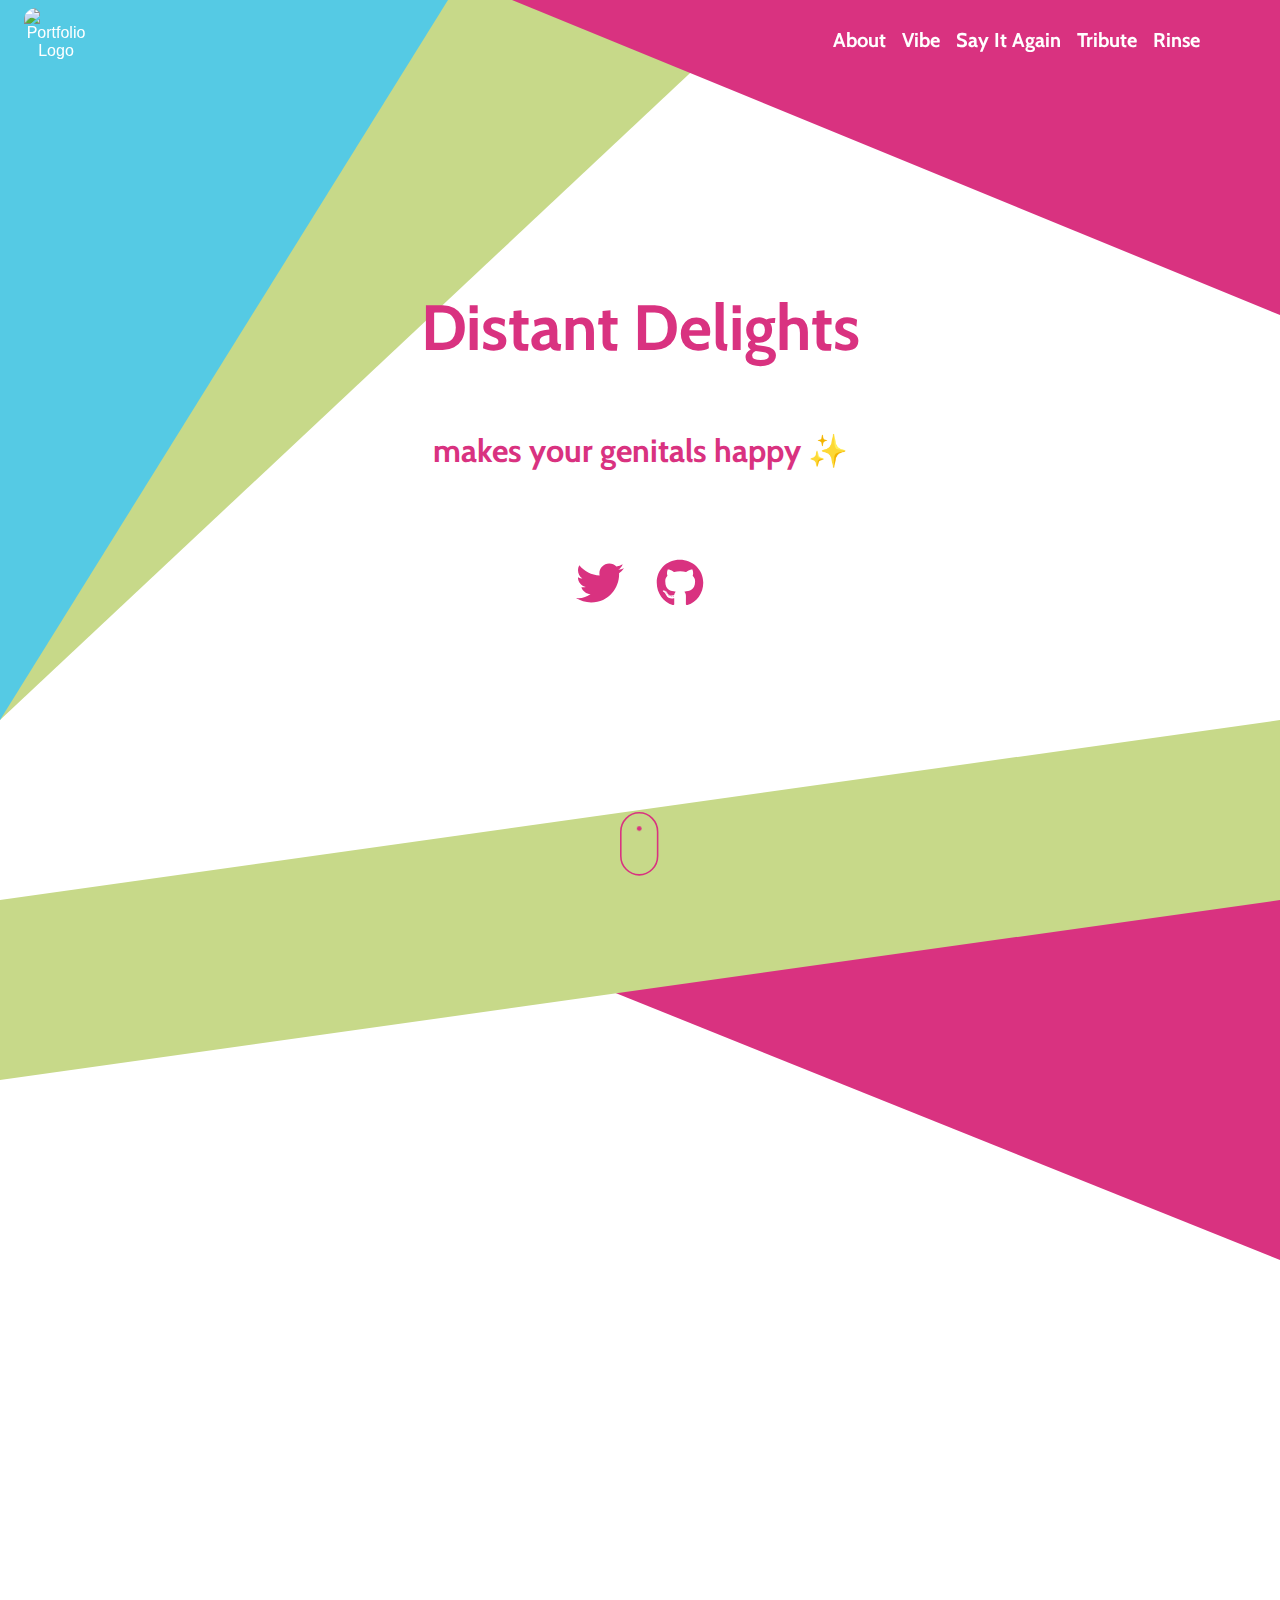
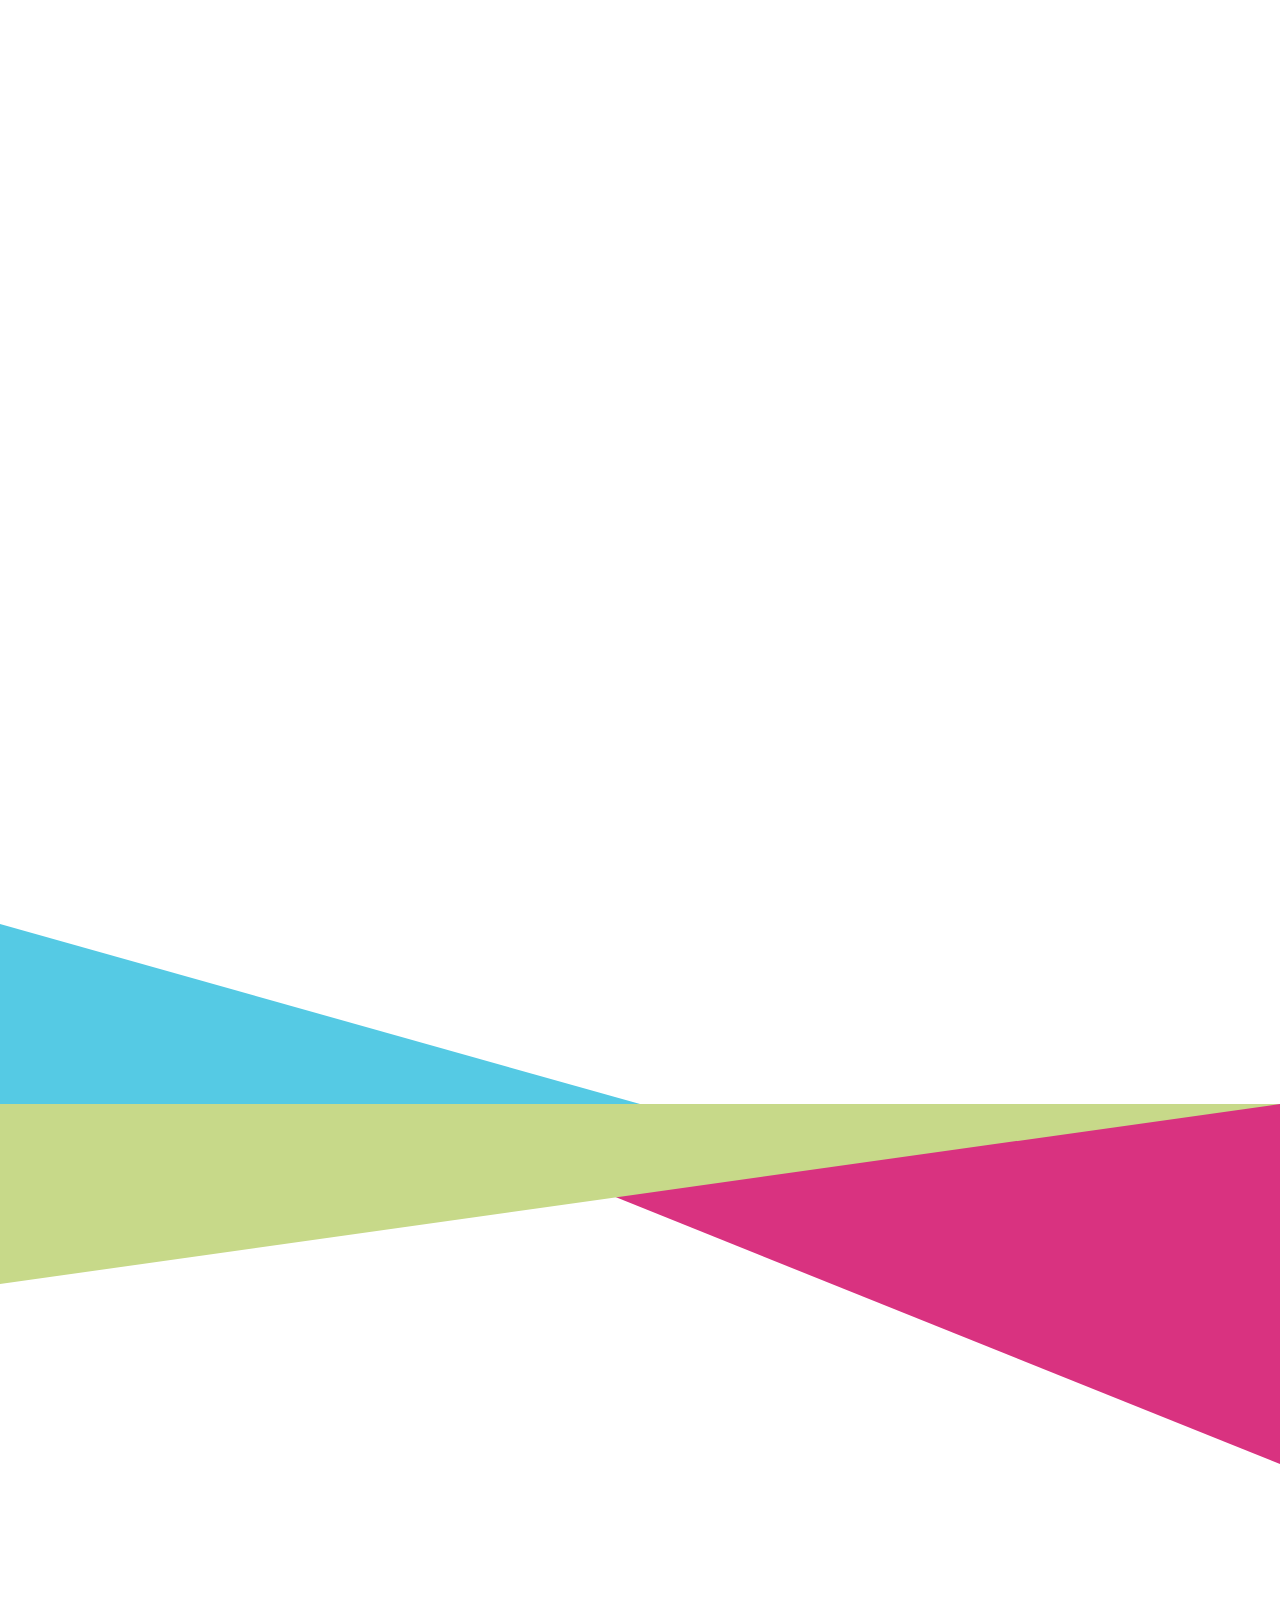
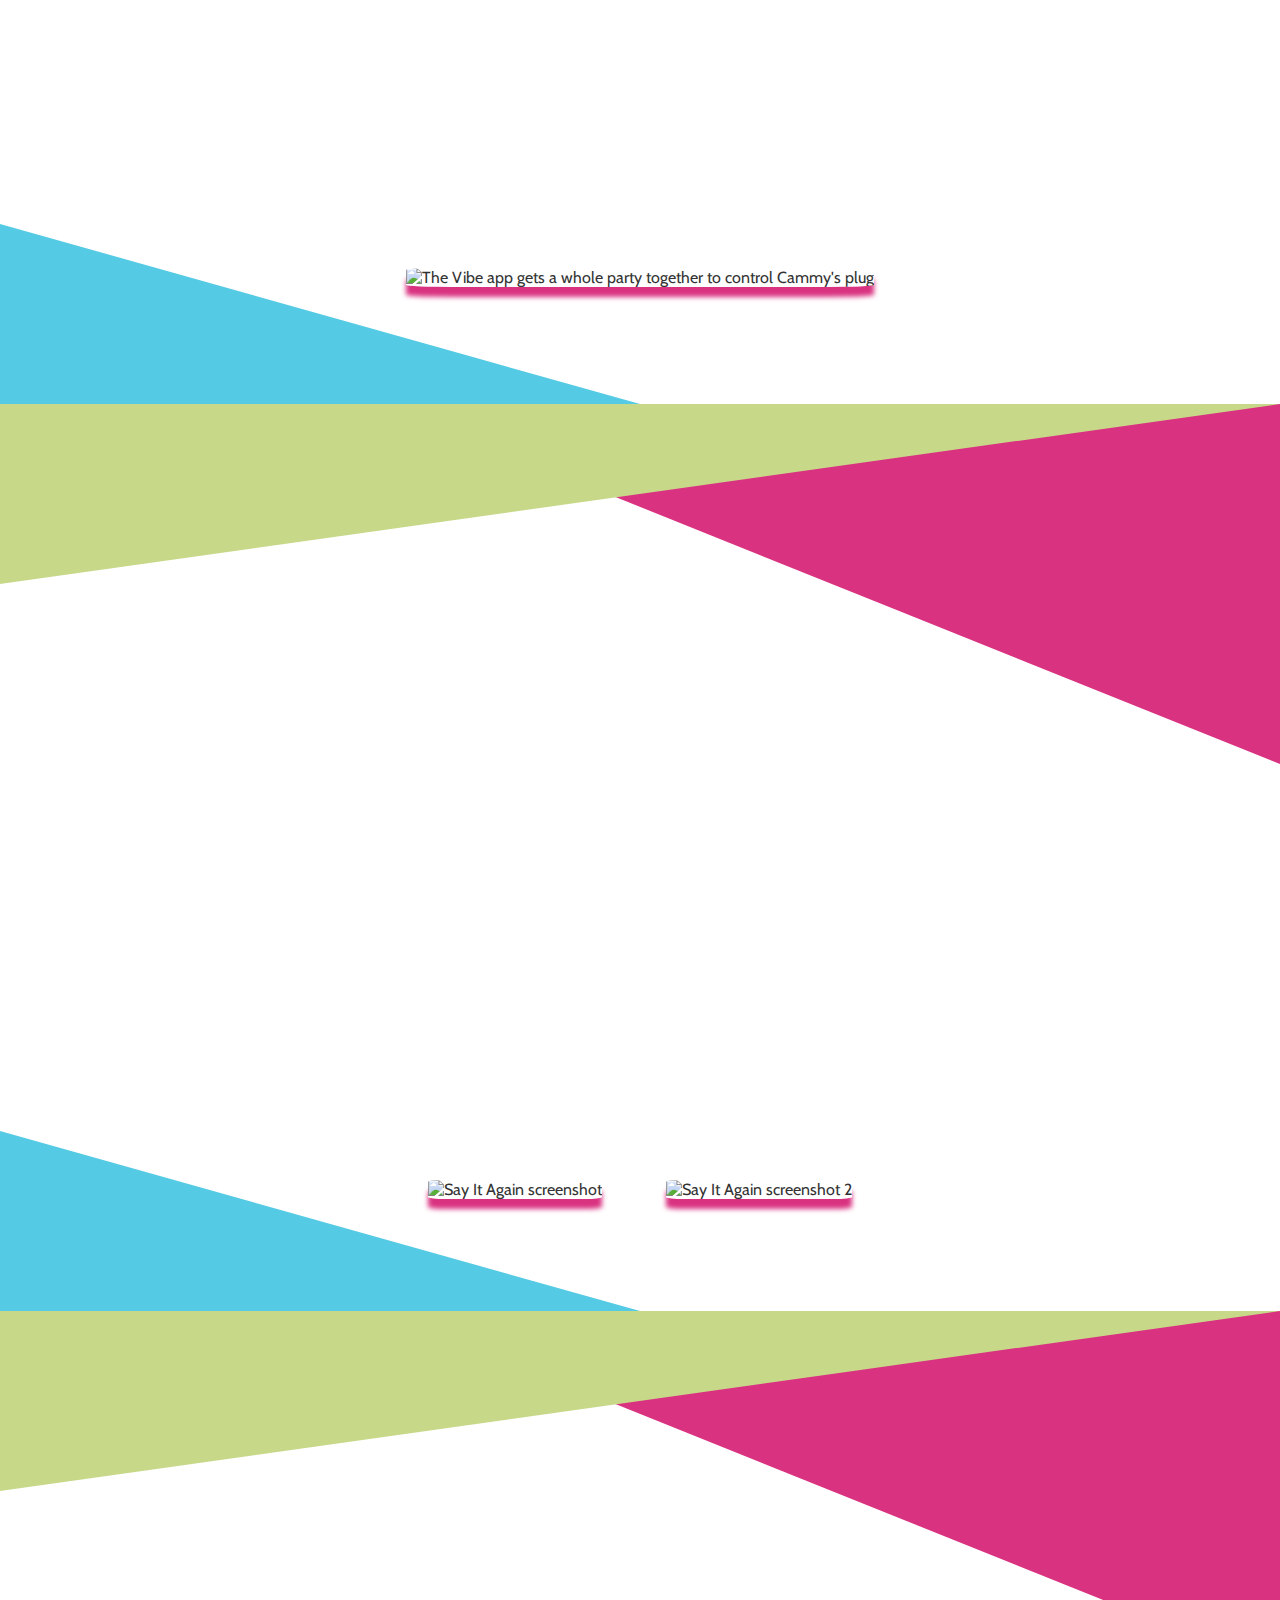
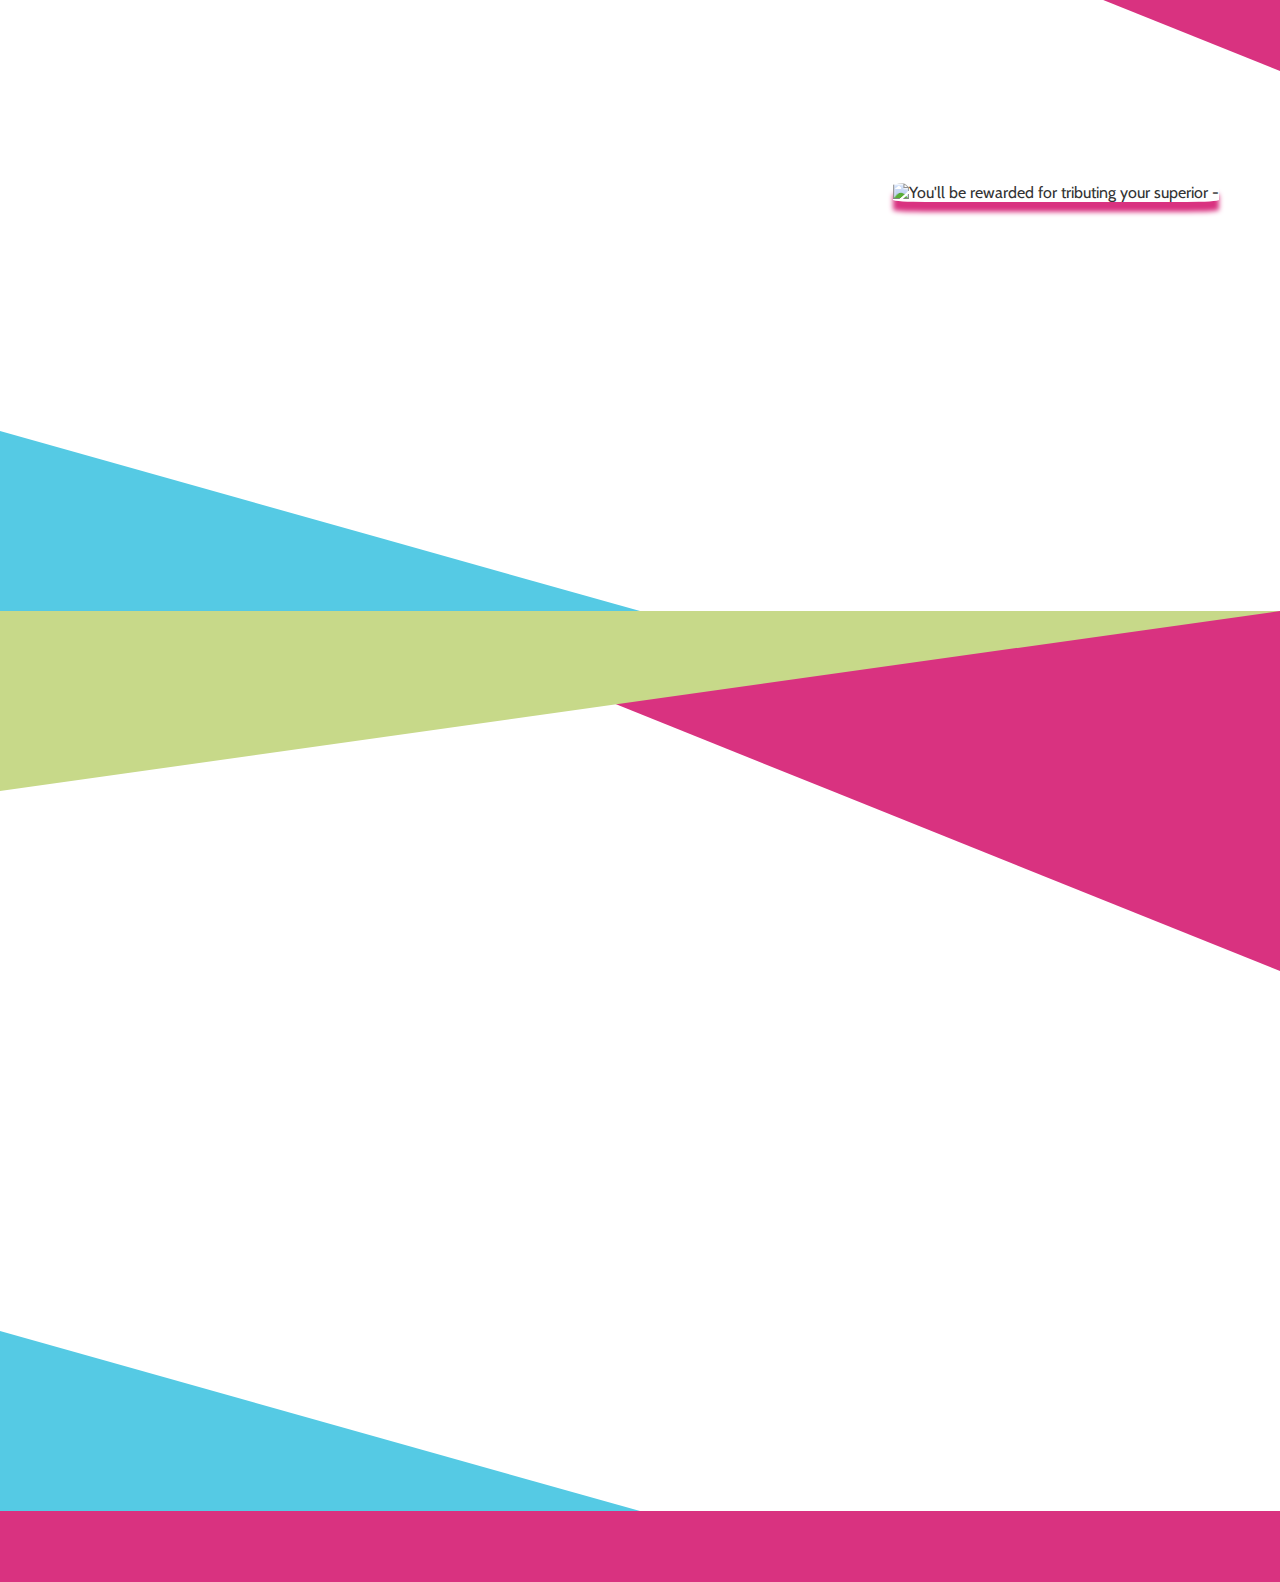
==== commit 2ae07b75: "all: cammy logo" ====
--- a/all/index.html
+++ b/all/index.html
@@ -1,4 +1,4 @@
-<!DOCTYPE html><html lang="en"><head><meta charSet="utf-8"/><meta http-equiv="x-ua-compatible" content="ie=edge"/><meta name="viewport" content="width=device-width, initial-scale=1, shrink-to-fit=no"/><style data-href="/all/styles.30f12345333390649444.css">@import url(https://fonts.googleapis.com/css2?family=Cabin:wght@400;600&display=swap);@import url(https://fonts.googleapis.com/css2?family=Open+Sans&display=swap);.tippy-tooltip[data-animation=fade][data-state=hidden]{opacity:0}.tippy-iOS{cursor:pointer!important;-webkit-tap-highlight-color:transparent}.tippy-popper{pointer-events:none;max-width:calc(100vw - 10px);transition-timing-function:cubic-bezier(.165,.84,.44,1);transition-property:transform}.tippy-tooltip{position:relative;color:#fff;border-radius:4px;font-size:14px;line-height:1.4;background-color:#333;transition-property:visibility,opacity,transform;outline:0}.tippy-tooltip[data-placement^=top]>.tippy-arrow{border-width:8px 8px 0;border-top-color:#333;margin:0 3px;transform-origin:50% 0;bottom:-7px}.tippy-tooltip[data-placement^=bottom]>.tippy-arrow{border-width:0 8px 8px;border-bottom-color:#333;margin:0 3px;transform-origin:50% 7px;top:-7px}.tippy-tooltip[data-placement^=left]>.tippy-arrow{border-width:8px 0 8px 8px;border-left-color:#333;margin:3px 0;transform-origin:0 50%;right:-7px}.tippy-tooltip[data-placement^=right]>.tippy-arrow{border-width:8px 8px 8px 0;border-right-color:#333;margin:3px 0;transform-origin:7px 50%;left:-7px}.tippy-tooltip[data-interactive][data-state=visible]{pointer-events:auto}.tippy-tooltip[data-inertia][data-state=visible]{transition-timing-function:cubic-bezier(.54,1.5,.38,1.11)}.tippy-arrow{position:absolute;border-color:transparent;border-style:solid}.tippy-content{padding:5px 9px}</style><meta name="generator" content="Gatsby 2.24.83"/><title data-react-helmet="true">Distant Delights</title><link data-react-helmet="true" rel="shortcut icon" href="https://images.ctfassets.net/7gwzcwdqbf0r/6nf3rNaaVaUqYcoAcciSeC/fc164626ec4bb12e5a3c24bc97589927/Mate_Logo.png?w=32&amp;fl=progressive&amp;q=50"/><link data-react-helmet="true" rel="apple-touch-icon" sizes="180x180" href="https://images.ctfassets.net/7gwzcwdqbf0r/6nf3rNaaVaUqYcoAcciSeC/fc164626ec4bb12e5a3c24bc97589927/Mate_Logo.png?w=180&amp;fl=progressive&amp;q=50"/><link data-react-helmet="true" rel="icon" type="image/png" sizes="32x32" href="https://images.ctfassets.net/7gwzcwdqbf0r/6nf3rNaaVaUqYcoAcciSeC/fc164626ec4bb12e5a3c24bc97589927/Mate_Logo.png?w=32&amp;fl=progressive&amp;q=50"/><link data-react-helmet="true" rel="icon" type="image/png" sizes="16x16" href="https://images.ctfassets.net/7gwzcwdqbf0r/6nf3rNaaVaUqYcoAcciSeC/fc164626ec4bb12e5a3c24bc97589927/Mate_Logo.png?w=16&amp;fl=progressive&amp;q=50"/><meta data-react-helmet="true" charSet="utf-8"/><meta data-react-helmet="true" name="description" content="make it buzz"/><meta data-react-helmet="true" name="theme-color" content="#FFFFFF"/><meta data-react-helmet="true" name="image" content="https://images.ctfassets.net/7gwzcwdqbf0r/6nf3rNaaVaUqYcoAcciSeC/fc164626ec4bb12e5a3c24bc97589927/Mate_Logo.png?w=32&amp;fl=progressive&amp;q=50"/><meta data-react-helmet="true" itemProp="name" content="Distant Delights"/><meta data-react-helmet="true" itemProp="description" content="make it buzz"/><meta data-react-helmet="true" itemProp="image" content="https://images.ctfassets.net/7gwzcwdqbf0r/6nf3rNaaVaUqYcoAcciSeC/fc164626ec4bb12e5a3c24bc97589927/Mate_Logo.png?w=32&amp;fl=progressive&amp;q=50"/><meta data-react-helmet="true" name="og:title" content="Distant Delights"/><meta data-react-helmet="true" name="og:description" content="make it buzz"/><meta data-react-helmet="true" name="og:image" content="https://images.ctfassets.net/7gwzcwdqbf0r/6nf3rNaaVaUqYcoAcciSeC/fc164626ec4bb12e5a3c24bc97589927/Mate_Logo.png?w=192&amp;fl=progressive&amp;q=50"/><meta data-react-helmet="true" name="og:site_name" content="Distant Delights"/><meta data-react-helmet="true" name="og:locale" content="en_US"/><meta data-react-helmet="true" name="og:type" content="website"/><meta data-react-helmet="true" name="twitter:card" content="summary"/><meta data-react-helmet="true" name="twitter:title" content="Distant Delights"/><meta data-react-helmet="true" name="twitter:description" content="make it buzz"/><meta data-react-helmet="true" name="twitter:image" content="https://images.ctfassets.net/7gwzcwdqbf0r/6nf3rNaaVaUqYcoAcciSeC/fc164626ec4bb12e5a3c24bc97589927/Mate_Logo.png?w=192&amp;fl=progressive&amp;q=50"/><meta data-react-helmet="true" name="twitter:image:src" content="https://images.ctfassets.net/7gwzcwdqbf0r/6nf3rNaaVaUqYcoAcciSeC/fc164626ec4bb12e5a3c24bc97589927/Mate_Logo.png?w=192&amp;fl=progressive&amp;q=50"/><script data-react-helmet="true" src="//code.tidio.co/crpgebixbr6sjiau9rkkbhivmhmh7cql.js" async=""></script><style data-styled="" data-styled-version="5.2.0">.eWeVr{box-sizing:border-box;margin:0;min-width:0;-webkit-flex-wrap:wrap;-ms-flex-wrap:wrap;flex-wrap:wrap;-webkit-box-pack:justify;-webkit-justify-content:space-between;-ms-flex-pack:justify;justify-content:space-between;-webkit-align-items:center;-webkit-box-align:center;-ms-flex-align:center;align-items:center;padding-left:16px;padding-right:16px;}/*!sc*/
+<!DOCTYPE html><html lang="en"><head><meta charSet="utf-8"/><meta http-equiv="x-ua-compatible" content="ie=edge"/><meta name="viewport" content="width=device-width, initial-scale=1, shrink-to-fit=no"/><style data-href="/all/styles.30f12345333390649444.css">@import url(https://fonts.googleapis.com/css2?family=Cabin:wght@400;600&display=swap);@import url(https://fonts.googleapis.com/css2?family=Open+Sans&display=swap);.tippy-tooltip[data-animation=fade][data-state=hidden]{opacity:0}.tippy-iOS{cursor:pointer!important;-webkit-tap-highlight-color:transparent}.tippy-popper{pointer-events:none;max-width:calc(100vw - 10px);transition-timing-function:cubic-bezier(.165,.84,.44,1);transition-property:transform}.tippy-tooltip{position:relative;color:#fff;border-radius:4px;font-size:14px;line-height:1.4;background-color:#333;transition-property:visibility,opacity,transform;outline:0}.tippy-tooltip[data-placement^=top]>.tippy-arrow{border-width:8px 8px 0;border-top-color:#333;margin:0 3px;transform-origin:50% 0;bottom:-7px}.tippy-tooltip[data-placement^=bottom]>.tippy-arrow{border-width:0 8px 8px;border-bottom-color:#333;margin:0 3px;transform-origin:50% 7px;top:-7px}.tippy-tooltip[data-placement^=left]>.tippy-arrow{border-width:8px 0 8px 8px;border-left-color:#333;margin:3px 0;transform-origin:0 50%;right:-7px}.tippy-tooltip[data-placement^=right]>.tippy-arrow{border-width:8px 8px 8px 0;border-right-color:#333;margin:3px 0;transform-origin:7px 50%;left:-7px}.tippy-tooltip[data-interactive][data-state=visible]{pointer-events:auto}.tippy-tooltip[data-inertia][data-state=visible]{transition-timing-function:cubic-bezier(.54,1.5,.38,1.11)}.tippy-arrow{position:absolute;border-color:transparent;border-style:solid}.tippy-content{padding:5px 9px}</style><meta name="generator" content="Gatsby 2.24.83"/><title data-react-helmet="true">Distant Delights</title><link data-react-helmet="true" rel="shortcut icon" href="https://images.ctfassets.net/7gwzcwdqbf0r/5zEIoOQKy6HrqCpR3Vg6Ts/8e1494fcb4c7eabbc18dd4ac9f228615/icon-02.png?w=32&amp;fl=progressive&amp;q=50"/><link data-react-helmet="true" rel="apple-touch-icon" sizes="180x180" href="https://images.ctfassets.net/7gwzcwdqbf0r/5zEIoOQKy6HrqCpR3Vg6Ts/8e1494fcb4c7eabbc18dd4ac9f228615/icon-02.png?w=180&amp;fl=progressive&amp;q=50"/><link data-react-helmet="true" rel="icon" type="image/png" sizes="32x32" href="https://images.ctfassets.net/7gwzcwdqbf0r/5zEIoOQKy6HrqCpR3Vg6Ts/8e1494fcb4c7eabbc18dd4ac9f228615/icon-02.png?w=32&amp;fl=progressive&amp;q=50"/><link data-react-helmet="true" rel="icon" type="image/png" sizes="16x16" href="https://images.ctfassets.net/7gwzcwdqbf0r/5zEIoOQKy6HrqCpR3Vg6Ts/8e1494fcb4c7eabbc18dd4ac9f228615/icon-02.png?w=16&amp;fl=progressive&amp;q=50"/><meta data-react-helmet="true" charSet="utf-8"/><meta data-react-helmet="true" name="description" content="make it buzz"/><meta data-react-helmet="true" name="theme-color" content="#FFFFFF"/><meta data-react-helmet="true" name="image" content="https://images.ctfassets.net/7gwzcwdqbf0r/5zEIoOQKy6HrqCpR3Vg6Ts/8e1494fcb4c7eabbc18dd4ac9f228615/icon-02.png?w=32&amp;fl=progressive&amp;q=50"/><meta data-react-helmet="true" itemProp="name" content="Distant Delights"/><meta data-react-helmet="true" itemProp="description" content="make it buzz"/><meta data-react-helmet="true" itemProp="image" content="https://images.ctfassets.net/7gwzcwdqbf0r/5zEIoOQKy6HrqCpR3Vg6Ts/8e1494fcb4c7eabbc18dd4ac9f228615/icon-02.png?w=32&amp;fl=progressive&amp;q=50"/><meta data-react-helmet="true" name="og:title" content="Distant Delights"/><meta data-react-helmet="true" name="og:description" content="make it buzz"/><meta data-react-helmet="true" name="og:image" content="https://images.ctfassets.net/7gwzcwdqbf0r/5zEIoOQKy6HrqCpR3Vg6Ts/8e1494fcb4c7eabbc18dd4ac9f228615/icon-02.png?w=192&amp;fl=progressive&amp;q=50"/><meta data-react-helmet="true" name="og:site_name" content="Distant Delights"/><meta data-react-helmet="true" name="og:locale" content="en_US"/><meta data-react-helmet="true" name="og:type" content="website"/><meta data-react-helmet="true" name="twitter:card" content="summary"/><meta data-react-helmet="true" name="twitter:title" content="Distant Delights"/><meta data-react-helmet="true" name="twitter:description" content="make it buzz"/><meta data-react-helmet="true" name="twitter:image" content="https://images.ctfassets.net/7gwzcwdqbf0r/5zEIoOQKy6HrqCpR3Vg6Ts/8e1494fcb4c7eabbc18dd4ac9f228615/icon-02.png?w=192&amp;fl=progressive&amp;q=50"/><meta data-react-helmet="true" name="twitter:image:src" content="https://images.ctfassets.net/7gwzcwdqbf0r/5zEIoOQKy6HrqCpR3Vg6Ts/8e1494fcb4c7eabbc18dd4ac9f228615/icon-02.png?w=192&amp;fl=progressive&amp;q=50"/><script data-react-helmet="true" src="//code.tidio.co/crpgebixbr6sjiau9rkkbhivmhmh7cql.js" async=""></script><style data-styled="" data-styled-version="5.2.0">.eWeVr{box-sizing:border-box;margin:0;min-width:0;-webkit-flex-wrap:wrap;-ms-flex-wrap:wrap;flex-wrap:wrap;-webkit-box-pack:justify;-webkit-justify-content:space-between;-ms-flex-pack:justify;justify-content:space-between;-webkit-align-items:center;-webkit-box-align:center;-ms-flex-align:center;align-items:center;padding-left:16px;padding-right:16px;}/*!sc*/
 .dSzQHP{box-sizing:border-box;margin:0;min-width:0;-webkit-appearance:none;-moz-appearance:none;appearance:none;display:inline-block;text-align:center;line-height:inherit;-webkit-text-decoration:none;text-decoration:none;font-size:inherit;padding-left:16px;padding-right:16px;padding-top:8px;padding-bottom:8px;color:white;background-color:#D93280;border:0;border-radius:4px;padding:0;border:0;margin:0;background:transparent;}/*!sc*/
 .cKdojf{box-sizing:border-box;margin:0;min-width:0;-webkit-box-pack:center;-webkit-justify-content:center;-ms-flex-pack:center;justify-content:center;}/*!sc*/
 .dIsFmX{box-sizing:border-box;margin:0;min-width:0;max-width:100%;height:auto;height:60px;width:60px;padding:8px;}/*!sc*/
@@ -119,5 +119,5 @@
 @-webkit-keyframes eCxOuT{0%,20%{-webkit-transform:translateY(0) scaleY(1);-ms-transform:translateY(0) scaleY(1);transform:translateY(0) scaleY(1);}10%{opacity:1;}100%{-webkit-transform:translateY(36px) scaleY(2);-ms-transform:translateY(36px) scaleY(2);transform:translateY(36px) scaleY(2);opacity:0.01;}}/*!sc*/
 @keyframes eCxOuT{0%,20%{-webkit-transform:translateY(0) scaleY(1);-ms-transform:translateY(0) scaleY(1);transform:translateY(0) scaleY(1);}10%{opacity:1;}100%{-webkit-transform:translateY(36px) scaleY(2);-ms-transform:translateY(36px) scaleY(2);transform:translateY(36px) scaleY(2);opacity:0.01;}}/*!sc*/
 data-styled.g23[id="sc-keyframes-eCxOuT"]{content:"eCxOuT,"}/*!sc*/
-</style><link rel="icon" href="/all/favicon-32x32.png?v=bd811806cc1b8afc275a716b064f3106" type="image/png"/><link rel="manifest" href="/all/manifest.webmanifest" crossorigin="anonymous"/><meta name="theme-color" content="#D93280"/><link rel="apple-touch-icon" sizes="48x48" href="/all/icons/icon-48x48.png?v=bd811806cc1b8afc275a716b064f3106"/><link rel="apple-touch-icon" sizes="72x72" href="/all/icons/icon-72x72.png?v=bd811806cc1b8afc275a716b064f3106"/><link rel="apple-touch-icon" sizes="96x96" href="/all/icons/icon-96x96.png?v=bd811806cc1b8afc275a716b064f3106"/><link rel="apple-touch-icon" sizes="144x144" href="/all/icons/icon-144x144.png?v=bd811806cc1b8afc275a716b064f3106"/><link rel="apple-touch-icon" sizes="192x192" href="/all/icons/icon-192x192.png?v=bd811806cc1b8afc275a716b064f3106"/><link rel="apple-touch-icon" sizes="256x256" href="/all/icons/icon-256x256.png?v=bd811806cc1b8afc275a716b064f3106"/><link rel="apple-touch-icon" sizes="384x384" href="/all/icons/icon-384x384.png?v=bd811806cc1b8afc275a716b064f3106"/><link rel="apple-touch-icon" sizes="512x512" href="/all/icons/icon-512x512.png?v=bd811806cc1b8afc275a716b064f3106"/><link as="script" rel="preload" href="/all/webpack-runtime-065078558f35017c0ed7.js"/><link as="script" rel="preload" href="/all/framework-695d132dc2d3aad8286d.js"/><link as="script" rel="preload" href="/all/app-6463dc027f61a2557db2.js"/><link as="script" rel="preload" href="/all/styles-407fe62976dc5310c43e.js"/><link as="script" rel="preload" href="/all/9598fa14-543e6e71c4c89ba47619.js"/><link as="script" rel="preload" href="/all/9f92645c-c183f91d899c31a1bebc.js"/><link as="script" rel="preload" href="/all/c0d60241-1c1ad24699ebdee828bb.js"/><link as="script" rel="preload" href="/all/a3336d3c033a5ec9d59a088cb032c68b95c64a61-fa4c91ef365eaf5d15ca.js"/><link as="script" rel="preload" href="/all/component---src-pages-index-tsx-2856c3fc5b96050757d2.js"/><link as="fetch" rel="preload" href="/all/page-data/index/page-data.json" crossorigin="anonymous"/><link as="fetch" rel="preload" href="/all/page-data/sq/d/1243577662.json" crossorigin="anonymous"/><link as="fetch" rel="preload" href="/all/page-data/sq/d/2403691619.json" crossorigin="anonymous"/><link as="fetch" rel="preload" href="/all/page-data/sq/d/3979398294.json" crossorigin="anonymous"/><link as="fetch" rel="preload" href="/all/page-data/sq/d/4047169305.json" crossorigin="anonymous"/><link as="fetch" rel="preload" href="/all/page-data/app-data.json" crossorigin="anonymous"/></head><body><div id="___gatsby"><div style="outline:none" tabindex="-1" id="gatsby-focus-wrapper"><main><div class="Header__StyledHeadroom-sc-1vgnedn-1 jirbWs headroom-wrapper"><div style="position:relative;top:0;left:0;right:0;z-index:1;-webkit-transform:translate3D(0, 0, 0);-ms-transform:translate3D(0, 0, 0);transform:translate3D(0, 0, 0)" class="headroom headroom--unfixed"><div class="sc-bdnylx sc-gtssRu eWeVr gmjWml"><button class="sc-bdnylx dSzQHP"><div class="sc-bdnylx sc-gtssRu cKdojf gmjWml"><img src="//images.ctfassets.net/7gwzcwdqbf0r/6nf3rNaaVaUqYcoAcciSeC/fc164626ec4bb12e5a3c24bc97589927/Mate_Logo.png?w=192&amp;fl=progressive&amp;q=50" height="60px,80px" width="60px,80px" alt="Portfolio Logo" class="sc-bdnylx dIsFmX Header___StyledImage-sc-1vgnedn-0 blGmWk"/></div></button><div class="sc-bdnylx sc-gtssRu cfCUiD gmjWml"><div color="background" font-size="2,3" class="sc-bdnylx iZAqZZ"><a tabindex="0" class="Link-sc-1yofk9y-0 fFQXRh">404</a></div></div></div></div></div><section style="position:relative" id="home"><div color="muted" height="35vh,80vh" width="95vw,60vw" class="Triangle-sc-1rzjnux-0 grZtkI"></div><div color="secondary" height="38vh,80vh" width="50vw,35vw" class="Triangle-sc-1rzjnux-0 esiIjX"></div><div color="primary" height="25vh,35vh" width="75vw,60vw" class="Triangle-sc-1rzjnux-0 lfExim"></div><div color="muted" height="20vh,20vh" width="100vw,100vw" class="Triangle-sc-1rzjnux-0 kqBkur"></div><div class="Section__SectionContainer-sc-59ke8o-0 jvrUFH"><h1 color="primary" font-size="6,7" class="sc-bdnylx hCOCPz">Distant Delights</h1><h2 color="primary" font-size="5,6" style="margin-right:auto;margin-left:auto" class="sc-bdnylx ftHDqA"><div class="x0 x1 x2 "><div style="transition:width 150ms linear;height:auto;width:auto"><div class="x0 x3 x4 x5" style="opacity:1;transform:translateY(0px);position:relative"><div width="300,500" font-size="3,5" class="sc-bdnylx cKAifl">the party is downstairs 🎉</div></div></div></div></h2><div class="sc-bdnylx sc-gtssRu hLEsFI gmjWml"><div font-size="5,6,6" class="sc-bdnylx jkMfyI"><a href="https://twitter.com/sluttychameleon" target="_blank" rel="noreferrer" aria-label="Twitter" class="sc-bdnylx iwMqqY SocialLink__IconLink-sc-1dq4j8-0 jMfnIr"><svg aria-labelledby="svg-inline--fa-title-o5F5VHMP5MVO" data-prefix="fab" data-icon="twitter" class="svg-inline--fa fa-twitter fa-w-16 " role="img" xmlns="http://www.w3.org/2000/svg" viewBox="0 0 512 512"><title id="svg-inline--fa-title-o5F5VHMP5MVO">Twitter</title><path fill="currentColor" d="M459.37 151.716c.325 4.548.325 9.097.325 13.645 0 138.72-105.583 298.558-298.558 298.558-59.452 0-114.68-17.219-161.137-47.106 8.447.974 16.568 1.299 25.34 1.299 49.055 0 94.213-16.568 130.274-44.832-46.132-.975-84.792-31.188-98.112-72.772 6.498.974 12.995 1.624 19.818 1.624 9.421 0 18.843-1.3 27.614-3.573-48.081-9.747-84.143-51.98-84.143-102.985v-1.299c13.969 7.797 30.214 12.67 47.431 13.319-28.264-18.843-46.781-51.005-46.781-87.391 0-19.492 5.197-37.36 14.294-52.954 51.655 63.675 129.3 105.258 216.365 109.807-1.624-7.797-2.599-15.918-2.599-24.04 0-57.828 46.782-104.934 104.934-104.934 30.213 0 57.502 12.67 76.67 33.137 23.715-4.548 46.456-13.32 66.599-25.34-7.798 24.366-24.366 44.833-46.132 57.827 21.117-2.273 41.584-8.122 60.426-16.243-14.292 20.791-32.161 39.308-52.628 54.253z"></path></svg></a></div><div font-size="5,6,6" class="sc-bdnylx jkMfyI"><a href="https://github.com/CammyLeone/devious-buttplug" target="_blank" rel="noreferrer" aria-label="Github" class="sc-bdnylx iwMqqY SocialLink__IconLink-sc-1dq4j8-0 jMfnIr"><svg aria-labelledby="svg-inline--fa-title-otE8Yq5PfHfG" data-prefix="fab" data-icon="github" class="svg-inline--fa fa-github fa-w-16 " role="img" xmlns="http://www.w3.org/2000/svg" viewBox="0 0 496 512"><title id="svg-inline--fa-title-otE8Yq5PfHfG">Github</title><path fill="currentColor" d="M165.9 397.4c0 2-2.3 3.6-5.2 3.6-3.3.3-5.6-1.3-5.6-3.6 0-2 2.3-3.6 5.2-3.6 3-.3 5.6 1.3 5.6 3.6zm-31.1-4.5c-.7 2 1.3 4.3 4.3 4.9 2.6 1 5.6 0 6.2-2s-1.3-4.3-4.3-5.2c-2.6-.7-5.5.3-6.2 2.3zm44.2-1.7c-2.9.7-4.9 2.6-4.6 4.9.3 2 2.9 3.3 5.9 2.6 2.9-.7 4.9-2.6 4.6-4.6-.3-1.9-3-3.2-5.9-2.9zM244.8 8C106.1 8 0 113.3 0 252c0 110.9 69.8 205.8 169.5 239.2 12.8 2.3 17.3-5.6 17.3-12.1 0-6.2-.3-40.4-.3-61.4 0 0-70 15-84.7-29.8 0 0-11.4-29.1-27.8-36.6 0 0-22.9-15.7 1.6-15.4 0 0 24.9 2 38.6 25.8 21.9 38.6 58.6 27.5 72.9 20.9 2.3-16 8.8-27.1 16-33.7-55.9-6.2-112.3-14.3-112.3-110.5 0-27.5 7.6-41.3 23.6-58.9-2.6-6.5-11.1-33.3 2.6-67.9 20.9-6.5 69 27 69 27 20-5.6 41.5-8.5 62.8-8.5s42.8 2.9 62.8 8.5c0 0 48.1-33.6 69-27 13.7 34.7 5.2 61.4 2.6 67.9 16 17.7 25.8 31.5 25.8 58.9 0 96.5-58.9 104.2-114.8 110.5 9.2 7.9 17 22.9 17 46.4 0 33.7-.3 75.4-.3 83.6 0 6.5 4.6 14.4 17.3 12.1C428.2 457.8 496 362.9 496 252 496 113.3 383.5 8 244.8 8zM97.2 352.9c-1.3 1-1 3.3.7 5.2 1.6 1.6 3.9 2.3 5.2 1 1.3-1 1-3.3-.7-5.2-1.6-1.6-3.9-2.3-5.2-1zm-10.8-8.1c-.7 1.3.3 2.9 2.3 3.9 1.6 1 3.6.7 4.3-.7.7-1.3-.3-2.9-2.3-3.9-2-.6-3.6-.3-4.3.7zm32.4 35.6c-1.6 1.3-1 4.3 1.3 6.2 2.3 2.3 5.2 2.6 6.5 1 1.3-1.3.7-4.3-1.3-6.2-2.2-2.3-5.2-2.6-6.5-1zm-11.4-14.7c-1.6 1-1.6 3.6 0 5.9 1.6 2.3 4.3 3.3 5.6 2.3 1.6-1.3 1.6-3.9 0-6.2-1.4-2.3-4-3.3-5.6-2z"></path></svg></a></div></div><span class="ScrollIcon__ScrollLink-r61sw9-1 dkaAaI"><svg xmlns="http://www.w3.org/2000/svg" viewBox="0 0 76 130" class="ScrollIcon__MouseContainer-r61sw9-0 cOyUng"><g fill="none"><rect width="70" height="118" x="1.5" y="1.5" rx="36" class="ScrollIcon__Mouse-r61sw9-2 iPYlrf"></rect><circle cx="36.5" cy="31.5" r="4.5" class="ScrollIcon__Scroll-r61sw9-3 WZoih"></circle></g></svg></span></div></section><section style="position:relative" id="about"><div color="secondary" height="50vh,20vh" width="50vw,50vw" class="Triangle-sc-1rzjnux-0 cfQYvc"></div><div color="primary" height="20vh,40vh" width="75vw,70vw" class="Triangle-sc-1rzjnux-0 jYtGek"></div><div color="muted" height="25vh,20vh" width="100vw,100vw" class="Triangle-sc-1rzjnux-0 MvQMd"></div><div class="Section__SectionContainer-sc-59ke8o-0 jvrUFH"><style data-emotion-css="q7lffx">.css-q7lffx{opacity:0;}</style><div class="css-q7lffx"><h2 color="text" class="sc-bdnylx iwKZkU"><a selected="" class="Link-sc-1yofk9y-0 lmPoiG">About this Project</a></h2></div><div class="sc-bdnylx sc-gtssRu jNEwYg gmjWml"><div width="1,1,0.6666666666666666" class="sc-bdnylx gTEkES"><style data-emotion-css="q7lffx">.css-q7lffx{opacity:0;}</style><div class="css-q7lffx"><div class="MarkdownRenderer__Root-fm0kl4-1 PpHdl"><h2>What is Distant Delights?</h2><style data-emotion-css="vurnku">.css-vurnku{box-sizing:border-box;margin:0;min-width:0;}</style><div class="MarkdownRenderer__MarkdownParagraph-fm0kl4-2 iYblmB css-vurnku">Welcome!  This is a collection of projects for prodommes, perverts, and programmers of prostate pleasure.  Each website or library here has a common thread:
-it can make your bluetooth-connected sex toys vibrate with <em>no app, less headache, and better security</em>.</div><div class="MarkdownRenderer__MarkdownParagraph-fm0kl4-2 iYblmB css-vurnku">It was born during a time where &quot;socially-distant sex&quot; was a phrase people actually <em>said</em> - and hopefully the toys inside will be fun enough to endure even when we <em>can</em> safely touch each others&#x27; parts again.</div><h2>Is this for me?</h2><div class="MarkdownRenderer__MarkdownParagraph-fm0kl4-2 iYblmB css-vurnku">If you just want to control a partner&#x27;s remote-controlled toy, give <a class="MarkdownRenderer__StyledLink-fm0kl4-0 gUjsve">Vibe</a> a spin.</div><div class="MarkdownRenderer__MarkdownParagraph-fm0kl4-2 iYblmB css-vurnku">If you&#x27;re into kinky power dynamics, check out <a class="MarkdownRenderer__StyledLink-fm0kl4-0 gUjsve">Say It Again</a>.</div><div class="MarkdownRenderer__MarkdownParagraph-fm0kl4-2 iYblmB css-vurnku">If you collect money from your adoring fans, you&#x27;ll like <a class="MarkdownRenderer__StyledLink-fm0kl4-0 gUjsve">Tribute</a> and <a class="MarkdownRenderer__StyledLink-fm0kl4-0 gUjsve">Rinse</a>.</div><h2>How does this work?</h2><div class="MarkdownRenderer__MarkdownParagraph-fm0kl4-2 iYblmB css-vurnku">These sites use the browser (currently, only Chrome) to connect with your toy, not an app on your phone.  Your phone&#x27;s Chrome browser should work, but these experiences are optimized for desktop use.</div><div class="MarkdownRenderer__MarkdownParagraph-fm0kl4-2 iYblmB css-vurnku">Any of the toys from <a href="https://iostindex.com/?filter0Features=OutputsVibrators&amp;filter1ButtplugSupport=2" target="_blank" rel="noreferrer" class="MarkdownRenderer__StyledLink-fm0kl4-0 gUjsve">this list</a> should work.</div><h2>Is this secure?</h2><div class="MarkdownRenderer__MarkdownParagraph-fm0kl4-2 iYblmB css-vurnku">None of your personal information is collected, and none of it is sent to a server, anywhere.</div><div class="MarkdownRenderer__MarkdownParagraph-fm0kl4-2 iYblmB css-vurnku">Vibe uses whatever name you give it, and uses a server to communicate toy connectivity and intensity with other users.</div><div class="MarkdownRenderer__MarkdownParagraph-fm0kl4-2 iYblmB css-vurnku">Rinse uses a server to stream updates from Twitter, but no information about the user is communicated.</div><h2>Who built these?</h2><div class="MarkdownRenderer__MarkdownParagraph-fm0kl4-2 iYblmB css-vurnku">Everything you see was lovingly crafted by me, <a href="http://cammyleone.com" target="_blank" rel="noreferrer" class="MarkdownRenderer__StyledLink-fm0kl4-0 gUjsve">Cammy Leone</a>.  </div><div class="MarkdownRenderer__MarkdownParagraph-fm0kl4-2 iYblmB css-vurnku">I&#x27;m a lot of things - I chameleon as a slutty performance artist (book me for your party!), porn performer and producer (book me for your porn!), and apparently I also write code for vibrating your sex toys.</div><div class="MarkdownRenderer__MarkdownParagraph-fm0kl4-2 iYblmB css-vurnku">You can buy my media and follow me on social media at <a href="cammyleone.com" target="_blank" rel="noreferrer" class="MarkdownRenderer__StyledLink-fm0kl4-0 gUjsve">cammyleone.com</a>.</div></div></div></div><div width="1,1,0.3333333333333333" style="max-width:300px;margin:auto" class="sc-bdnylx exExEo"><style data-emotion-css="q7lffx">.css-q7lffx{opacity:0;}</style><div class="css-q7lffx"><img alt="Mate Logo" src="//images.ctfassets.net/7gwzcwdqbf0r/6nf3rNaaVaUqYcoAcciSeC/fc164626ec4bb12e5a3c24bc97589927/Mate_Logo.png?w=450&amp;fl=progressive&amp;q=100" class="sc-bdnylx iCymgf WhatItIs__ProfilePicture-yas8zm-0 ksXXzO"/></div></div></div></div></section><section style="position:relative" id="vibe"><div color="secondary" height="50vh,20vh" width="50vw,50vw" class="Triangle-sc-1rzjnux-0 cfQYvc"></div><div color="primary" height="20vh,40vh" width="75vw,70vw" class="Triangle-sc-1rzjnux-0 jYtGek"></div><div color="muted" height="25vh,20vh" width="100vw,100vw" class="Triangle-sc-1rzjnux-0 MvQMd"></div><div class="Section__SectionContainer-sc-59ke8o-0 jvrUFH"><style data-emotion-css="q7lffx">.css-q7lffx{opacity:0;}</style><div class="css-q7lffx"><h2 color="text" class="sc-bdnylx iwKZkU"><a selected="" class="Link-sc-1yofk9y-0 lmPoiG">Vibe</a></h2></div><div class="sc-bdnylx sc-gtssRu jNEwYg gmjWml"><div width="1,1,0.6666666666666666" class="sc-bdnylx gTEkES"><style data-emotion-css="q7lffx">.css-q7lffx{opacity:0;}</style><div class="css-q7lffx"><div class="MarkdownRenderer__Root-fm0kl4-1 PpHdl"><style data-emotion-css="vurnku">.css-vurnku{box-sizing:border-box;margin:0;min-width:0;}</style><div class="MarkdownRenderer__MarkdownParagraph-fm0kl4-2 iYblmB css-vurnku">Let&#x27;s review the status quo of getting a partner to control your toy.  The conversation goes like this:</div><blockquote><div class="MarkdownRenderer__MarkdownParagraph-fm0kl4-2 iYblmB css-vurnku">&quot;Okay, you need to find the Lovense app on the App Store install it.  Installed?  Cool.  Now create an account.  No, you don&#x27;t have to use a real email address.  Cool, what&#x27;s your username?  Okay, I sent you a friend request; you&#x27;ve gotta accept it.  Awesome, you&#x27;re my friend now.  I just sent you a remote pairing request; did you get it?  Good.  Now you can click the &quot;Live Control&quot; button and slide my sliders around.&quot;</div></blockquote><div class="MarkdownRenderer__MarkdownParagraph-fm0kl4-2 iYblmB css-vurnku">Most people get bored or confused about 2 steps into process and never bother using these toys with partners.   That&#x27;s why <em>Vibe</em> was built.  With  Vibe, it looks like this:</div><blockquote><div class="MarkdownRenderer__MarkdownParagraph-fm0kl4-2 iYblmB css-vurnku">&quot;Go to <a href="https://plug.willyouplease.me/vibe/#/" target="_blank" rel="noreferrer" class="MarkdownRenderer__StyledLink-fm0kl4-0 gUjsve">Vibe</a>.  See my name and the slider underneath?  Drag the slider around, and it - ohhhh yep, whnn yuu mmmm 🤤 mhmmm 💦&quot;</div></blockquote><div class="MarkdownRenderer__MarkdownParagraph-fm0kl4-2 iYblmB css-vurnku">Also!  <a href="https://plug.willyouplease.me/vibe/#/" target="_blank" rel="noreferrer" class="MarkdownRenderer__StyledLink-fm0kl4-0 gUjsve">Vibe</a> works with groups of people.  Control up to 20 friends&#x27; toys in real time.</div></div></div></div><div class="sc-bdnylx sc-gtssRu jNEwYg gmjWml"><div><img alt="The Vibe app gets a whole party together to control Cammy&#x27;s plug" src="//images.ctfassets.net/7gwzcwdqbf0r/2bbEVfwiLyeOei7LVJTlpY/7ba1258d2944fa0dacefe1938a96f756/image.png?w=1280&amp;fl=progressive&amp;q=100" class="sc-bdnylx iCymgf Projects__Screenshot-iz1pog-0 fGbQbG"/></div></div></div></div></section><section style="position:relative" id="say-it-again"><div color="secondary" height="50vh,20vh" width="50vw,50vw" class="Triangle-sc-1rzjnux-0 cfQYvc"></div><div color="primary" height="20vh,40vh" width="75vw,70vw" class="Triangle-sc-1rzjnux-0 jYtGek"></div><div color="muted" height="25vh,20vh" width="100vw,100vw" class="Triangle-sc-1rzjnux-0 MvQMd"></div><div class="Section__SectionContainer-sc-59ke8o-0 jvrUFH"><style data-emotion-css="q7lffx">.css-q7lffx{opacity:0;}</style><div class="css-q7lffx"><h2 color="text" class="sc-bdnylx iwKZkU"><a selected="" class="Link-sc-1yofk9y-0 lmPoiG">Say it Again</a></h2></div><div class="sc-bdnylx sc-gtssRu jNEwYg gmjWml"><div width="1,1,0.6666666666666666" class="sc-bdnylx gTEkES"><style data-emotion-css="q7lffx">.css-q7lffx{opacity:0;}</style><div class="css-q7lffx"><div class="MarkdownRenderer__Root-fm0kl4-1 PpHdl"><style data-emotion-css="vurnku">.css-vurnku{box-sizing:border-box;margin:0;min-width:0;}</style><div class="MarkdownRenderer__MarkdownParagraph-fm0kl4-2 iYblmB css-vurnku">Repetition is the key to learning to be the best submissive you can be.  Whether for punishment, or for worship, or for pure entertainment, you can give your submissive a writing assignment with <em>Say (it Again)</em>.  </div><div class="MarkdownRenderer__MarkdownParagraph-fm0kl4-2 iYblmB css-vurnku">Make them type any phrase a hundred times, without typos, to prove their devotion.  Be imaginative!  Some inspiration:</div><ul class="MarkdownRenderer__MarkdownList-fm0kl4-3 cEqZNA"><li class="MarkdownRenderer__MarkdownListItem-fm0kl4-4 fBzVUC">&quot;I don&#x27;t deserve to cum&quot;</li><li class="MarkdownRenderer__MarkdownListItem-fm0kl4-4 fBzVUC">&quot;My body doesn&#x27;t belong to me&quot;</li><li class="MarkdownRenderer__MarkdownListItem-fm0kl4-4 fBzVUC">&quot;I will always do as Princess says&quot;</li></ul><div class="MarkdownRenderer__MarkdownParagraph-fm0kl4-2 iYblmB css-vurnku">Each line they type creates stronger vibrations (and makes the next line more of a challenge).  Drive your point home with <em>Say (it Again)</em>:</div><ul class="MarkdownRenderer__MarkdownList-fm0kl4-3 cEqZNA"><li class="MarkdownRenderer__MarkdownListItem-fm0kl4-4 fBzVUC"><a href="https://plug.willyouplease.me/say/" target="_blank" rel="noreferrer" class="MarkdownRenderer__StyledLink-fm0kl4-0 gUjsve">Demo</a></li><li class="MarkdownRenderer__MarkdownListItem-fm0kl4-4 fBzVUC"><a href="https://plug.willyouplease.me/say/#/new" target="_blank" rel="noreferrer" class="MarkdownRenderer__StyledLink-fm0kl4-0 gUjsve">Create a new writing assignment</a></li></ul></div></div></div><div class="sc-bdnylx sc-gtssRu jNEwYg gmjWml"><div><img alt="Say It Again screenshot" src="//images.ctfassets.net/7gwzcwdqbf0r/4csDbx8ObmvwaxfThBA9KZ/4ed32cf04179c4aac6e9f8237eb31e1e/image.png?w=1280&amp;fl=progressive&amp;q=100" class="sc-bdnylx iCymgf Projects__Screenshot-iz1pog-0 fGbQbG"/><img alt="Say It Again screenshot 2" src="//images.ctfassets.net/7gwzcwdqbf0r/1qKe7ecmvYg35falywur3v/bf8abce31b98691bb177a3b15683f5cf/image.png?w=1280&amp;fl=progressive&amp;q=100" class="sc-bdnylx iCymgf Projects__Screenshot-iz1pog-0 fGbQbG"/></div></div></div></div></section><section style="position:relative" id="tribute"><div color="secondary" height="50vh,20vh" width="50vw,50vw" class="Triangle-sc-1rzjnux-0 cfQYvc"></div><div color="primary" height="20vh,40vh" width="75vw,70vw" class="Triangle-sc-1rzjnux-0 jYtGek"></div><div color="muted" height="25vh,20vh" width="100vw,100vw" class="Triangle-sc-1rzjnux-0 MvQMd"></div><div class="Section__SectionContainer-sc-59ke8o-0 jvrUFH"><style data-emotion-css="q7lffx">.css-q7lffx{opacity:0;}</style><div class="css-q7lffx"><h2 color="text" class="sc-bdnylx iwKZkU"><a selected="" class="Link-sc-1yofk9y-0 lmPoiG">Tribute</a></h2></div><div class="sc-bdnylx sc-gtssRu jNEwYg gmjWml"><div width="1,1,0.6666666666666666" class="sc-bdnylx gTEkES"><style data-emotion-css="q7lffx">.css-q7lffx{opacity:0;}</style><div class="css-q7lffx"><div class="MarkdownRenderer__Root-fm0kl4-1 PpHdl"><style data-emotion-css="vurnku">.css-vurnku{box-sizing:border-box;margin:0;min-width:0;}</style><div class="MarkdownRenderer__MarkdownParagraph-fm0kl4-2 iYblmB css-vurnku">Need to give your clients another thrilling reason to throw money at you?</div><div class="MarkdownRenderer__MarkdownParagraph-fm0kl4-2 iYblmB css-vurnku">Tribute gives you a simple site with one button: a link to your Cashapp / Paypal.  That button has a magical power, though: as their cursor gets closer to the button, it vibrates more strongly!</div><div class="MarkdownRenderer__MarkdownParagraph-fm0kl4-2 iYblmB css-vurnku">Check out <a href="https://plug.willyouplease.me/tribute/#/cashapp/SensateArts" target="_blank" rel="noreferrer" class="MarkdownRenderer__StyledLink-fm0kl4-0 gUjsve">Sensate Arts</a>&#x27; page for a demo and throw them some money while you&#x27;re at it.  😉</div><div class="MarkdownRenderer__MarkdownParagraph-fm0kl4-2 iYblmB css-vurnku">Reach out to Cammy if you want a Tribute site.</div><div class="MarkdownRenderer__MarkdownParagraph-fm0kl4-2 iYblmB css-vurnku">There&#x27;s also a <a href="https://github.com/CammyLeone/devious-buttplug/tree/main/tribute-lib#buttplug-tribute" target="_blank" rel="noreferrer" class="MarkdownRenderer__StyledLink-fm0kl4-0 gUjsve">library</a>, for putting one of these buttons on your site, but it won&#x27;t work with Wix or Squarespace.</div></div></div></div><div class="sc-bdnylx sc-gtssRu jNEwYg gmjWml"><div><img alt="You&#x27;ll be rewarded for tributing your superior -" src="//images.ctfassets.net/7gwzcwdqbf0r/335w2hyHEAydOlLmXzqytT/f5017c369e5531393fe3e9b54c6a3f70/image.png?w=1280&amp;fl=progressive&amp;q=100" class="sc-bdnylx iCymgf Projects__Screenshot-iz1pog-0 fGbQbG"/></div></div></div></div></section><section style="position:relative" id="rinse"><div color="secondary" height="50vh,20vh" width="50vw,50vw" class="Triangle-sc-1rzjnux-0 cfQYvc"></div><div color="primary" height="20vh,40vh" width="75vw,70vw" class="Triangle-sc-1rzjnux-0 jYtGek"></div><div color="muted" height="25vh,20vh" width="100vw,100vw" class="Triangle-sc-1rzjnux-0 MvQMd"></div><div class="Section__SectionContainer-sc-59ke8o-0 jvrUFH"><style data-emotion-css="q7lffx">.css-q7lffx{opacity:0;}</style><div class="css-q7lffx"><h2 color="text" class="sc-bdnylx iwKZkU"><a selected="" class="Link-sc-1yofk9y-0 lmPoiG">Rinse</a></h2></div><div class="sc-bdnylx sc-gtssRu jNEwYg gmjWml"><div width="1,1,0.6666666666666666" class="sc-bdnylx gTEkES"><style data-emotion-css="q7lffx">.css-q7lffx{opacity:0;}</style><div class="css-q7lffx"><div class="MarkdownRenderer__Root-fm0kl4-1 PpHdl"><style data-emotion-css="vurnku">.css-vurnku{box-sizing:border-box;margin:0;min-width:0;}</style><div class="MarkdownRenderer__MarkdownParagraph-fm0kl4-2 iYblmB css-vurnku">Some findommes like to drain wallets using <a href="https://twitter.com/search?q=RT%20Game%20hour&amp;src=typed_query" target="_blank" rel="noreferrer" class="MarkdownRenderer__StyledLink-fm0kl4-0 gUjsve">RT games</a> in which every like / retweet / comment adds to the amount of debt the submissive owes after a certain amount of time.</div><div class="MarkdownRenderer__MarkdownParagraph-fm0kl4-2 iYblmB css-vurnku">This is a site that lets you and your submissive watch the amount go up in real-time.  As a bonus, you can attach a toy and get extra excitement - the more money owed, the stronger the vibrations.</div><div class="MarkdownRenderer__MarkdownParagraph-fm0kl4-2 iYblmB css-vurnku">Click <a href="https://plug.willyouplease.me/rinse/#/new" target="_blank" rel="noreferrer" class="MarkdownRenderer__StyledLink-fm0kl4-0 gUjsve">this link</a> to start a new Rinse.</div></div></div></div></div></div></section><div id="footer" class="sc-bdnylx gCXilH"><div class="Footer__FooterContainer-sc-11d7fd-0 gGtPQX"><style data-emotion-css="q7lffx">.css-q7lffx{opacity:0;}</style><div class="css-q7lffx"><div font-size="2,3" class="sc-bdnylx crMUqp Footer__TextWrapper-sc-11d7fd-1 cHxlUU"><span>Brought to you by Cammy Leone&#x27;s pervy brain</span></div></div><div class="sc-bdnylx sc-gtssRu ccVqSj gmjWml"><style data-emotion-css="q7lffx">.css-q7lffx{opacity:0;}</style><div class="css-q7lffx"><div font-size="4,5" class="sc-bdnylx ciEpbj"><a href="https://twitter.com/sluttychameleon" target="_blank" rel="noreferrer" aria-label="Twitter" class="sc-bdnylx iwMqqY SocialLink__IconLink-sc-1dq4j8-0 fKHHSD"><svg aria-labelledby="svg-inline--fa-title-zymdgOamPxOD" data-prefix="fab" data-icon="twitter" class="svg-inline--fa fa-twitter fa-w-16 " role="img" xmlns="http://www.w3.org/2000/svg" viewBox="0 0 512 512"><title id="svg-inline--fa-title-zymdgOamPxOD">Twitter</title><path fill="currentColor" d="M459.37 151.716c.325 4.548.325 9.097.325 13.645 0 138.72-105.583 298.558-298.558 298.558-59.452 0-114.68-17.219-161.137-47.106 8.447.974 16.568 1.299 25.34 1.299 49.055 0 94.213-16.568 130.274-44.832-46.132-.975-84.792-31.188-98.112-72.772 6.498.974 12.995 1.624 19.818 1.624 9.421 0 18.843-1.3 27.614-3.573-48.081-9.747-84.143-51.98-84.143-102.985v-1.299c13.969 7.797 30.214 12.67 47.431 13.319-28.264-18.843-46.781-51.005-46.781-87.391 0-19.492 5.197-37.36 14.294-52.954 51.655 63.675 129.3 105.258 216.365 109.807-1.624-7.797-2.599-15.918-2.599-24.04 0-57.828 46.782-104.934 104.934-104.934 30.213 0 57.502 12.67 76.67 33.137 23.715-4.548 46.456-13.32 66.599-25.34-7.798 24.366-24.366 44.833-46.132 57.827 21.117-2.273 41.584-8.122 60.426-16.243-14.292 20.791-32.161 39.308-52.628 54.253z"></path></svg></a></div></div><style data-emotion-css="q7lffx">.css-q7lffx{opacity:0;}</style><div class="css-q7lffx"><div font-size="4,5" class="sc-bdnylx ciEpbj"><a href="https://github.com/CammyLeone/devious-buttplug" target="_blank" rel="noreferrer" aria-label="Github" class="sc-bdnylx iwMqqY SocialLink__IconLink-sc-1dq4j8-0 fKHHSD"><svg aria-labelledby="svg-inline--fa-title-cCSAM0QdJnZQ" data-prefix="fab" data-icon="github" class="svg-inline--fa fa-github fa-w-16 " role="img" xmlns="http://www.w3.org/2000/svg" viewBox="0 0 496 512"><title id="svg-inline--fa-title-cCSAM0QdJnZQ">Github</title><path fill="currentColor" d="M165.9 397.4c0 2-2.3 3.6-5.2 3.6-3.3.3-5.6-1.3-5.6-3.6 0-2 2.3-3.6 5.2-3.6 3-.3 5.6 1.3 5.6 3.6zm-31.1-4.5c-.7 2 1.3 4.3 4.3 4.9 2.6 1 5.6 0 6.2-2s-1.3-4.3-4.3-5.2c-2.6-.7-5.5.3-6.2 2.3zm44.2-1.7c-2.9.7-4.9 2.6-4.6 4.9.3 2 2.9 3.3 5.9 2.6 2.9-.7 4.9-2.6 4.6-4.6-.3-1.9-3-3.2-5.9-2.9zM244.8 8C106.1 8 0 113.3 0 252c0 110.9 69.8 205.8 169.5 239.2 12.8 2.3 17.3-5.6 17.3-12.1 0-6.2-.3-40.4-.3-61.4 0 0-70 15-84.7-29.8 0 0-11.4-29.1-27.8-36.6 0 0-22.9-15.7 1.6-15.4 0 0 24.9 2 38.6 25.8 21.9 38.6 58.6 27.5 72.9 20.9 2.3-16 8.8-27.1 16-33.7-55.9-6.2-112.3-14.3-112.3-110.5 0-27.5 7.6-41.3 23.6-58.9-2.6-6.5-11.1-33.3 2.6-67.9 20.9-6.5 69 27 69 27 20-5.6 41.5-8.5 62.8-8.5s42.8 2.9 62.8 8.5c0 0 48.1-33.6 69-27 13.7 34.7 5.2 61.4 2.6 67.9 16 17.7 25.8 31.5 25.8 58.9 0 96.5-58.9 104.2-114.8 110.5 9.2 7.9 17 22.9 17 46.4 0 33.7-.3 75.4-.3 83.6 0 6.5 4.6 14.4 17.3 12.1C428.2 457.8 496 362.9 496 252 496 113.3 383.5 8 244.8 8zM97.2 352.9c-1.3 1-1 3.3.7 5.2 1.6 1.6 3.9 2.3 5.2 1 1.3-1 1-3.3-.7-5.2-1.6-1.6-3.9-2.3-5.2-1zm-10.8-8.1c-.7 1.3.3 2.9 2.3 3.9 1.6 1 3.6.7 4.3-.7.7-1.3-.3-2.9-2.3-3.9-2-.6-3.6-.3-4.3.7zm32.4 35.6c-1.6 1.3-1 4.3 1.3 6.2 2.3 2.3 5.2 2.6 6.5 1 1.3-1.3.7-4.3-1.3-6.2-2.2-2.3-5.2-2.6-6.5-1zm-11.4-14.7c-1.6 1-1.6 3.6 0 5.9 1.6 2.3 4.3 3.3 5.6 2.3 1.6-1.3 1.6-3.9 0-6.2-1.4-2.3-4-3.3-5.6-2z"></path></svg></a></div></div></div></div></div><div class="elfsight-app-221c83d7-eece-4ead-b75c-dfb2d6822d70"></div></main></div><div id="gatsby-announcer" style="position:absolute;top:0;width:1px;height:1px;padding:0;overflow:hidden;clip:rect(0, 0, 0, 0);white-space:nowrap;border:0" aria-live="assertive" aria-atomic="true"></div></div><script id="gatsby-script-loader">/*<![CDATA[*/window.pagePath="/";/*]]>*/</script><script id="gatsby-chunk-mapping">/*<![CDATA[*/window.___chunkMapping={"polyfill":["/polyfill-9336502afa85711f318c.js"],"app":["/app-6463dc027f61a2557db2.js"],"component---cache-caches-gatsby-plugin-offline-app-shell-js":["/component---cache-caches-gatsby-plugin-offline-app-shell-js-0ecbfa3e246e99b18073.js"],"component---src-pages-404-tsx":["/component---src-pages-404-tsx-3a54ea527618f6b8a0f2.js"],"component---src-pages-index-tsx":["/component---src-pages-index-tsx-2856c3fc5b96050757d2.js"]};/*]]>*/</script><script src="/all/polyfill-9336502afa85711f318c.js" nomodule=""></script><script src="/all/component---src-pages-index-tsx-2856c3fc5b96050757d2.js" async=""></script><script src="/all/a3336d3c033a5ec9d59a088cb032c68b95c64a61-fa4c91ef365eaf5d15ca.js" async=""></script><script src="/all/c0d60241-1c1ad24699ebdee828bb.js" async=""></script><script src="/all/9f92645c-c183f91d899c31a1bebc.js" async=""></script><script src="/all/9598fa14-543e6e71c4c89ba47619.js" async=""></script><script src="/all/styles-407fe62976dc5310c43e.js" async=""></script><script src="/all/app-6463dc027f61a2557db2.js" async=""></script><script src="/all/framework-695d132dc2d3aad8286d.js" async=""></script><script src="/all/webpack-runtime-065078558f35017c0ed7.js" async=""></script></body></html>+</style><link rel="icon" href="/all/favicon-32x32.png?v=bd811806cc1b8afc275a716b064f3106" type="image/png"/><link rel="manifest" href="/all/manifest.webmanifest" crossorigin="anonymous"/><meta name="theme-color" content="#D93280"/><link rel="apple-touch-icon" sizes="48x48" href="/all/icons/icon-48x48.png?v=bd811806cc1b8afc275a716b064f3106"/><link rel="apple-touch-icon" sizes="72x72" href="/all/icons/icon-72x72.png?v=bd811806cc1b8afc275a716b064f3106"/><link rel="apple-touch-icon" sizes="96x96" href="/all/icons/icon-96x96.png?v=bd811806cc1b8afc275a716b064f3106"/><link rel="apple-touch-icon" sizes="144x144" href="/all/icons/icon-144x144.png?v=bd811806cc1b8afc275a716b064f3106"/><link rel="apple-touch-icon" sizes="192x192" href="/all/icons/icon-192x192.png?v=bd811806cc1b8afc275a716b064f3106"/><link rel="apple-touch-icon" sizes="256x256" href="/all/icons/icon-256x256.png?v=bd811806cc1b8afc275a716b064f3106"/><link rel="apple-touch-icon" sizes="384x384" href="/all/icons/icon-384x384.png?v=bd811806cc1b8afc275a716b064f3106"/><link rel="apple-touch-icon" sizes="512x512" href="/all/icons/icon-512x512.png?v=bd811806cc1b8afc275a716b064f3106"/><link as="script" rel="preload" href="/all/webpack-runtime-065078558f35017c0ed7.js"/><link as="script" rel="preload" href="/all/framework-695d132dc2d3aad8286d.js"/><link as="script" rel="preload" href="/all/app-6463dc027f61a2557db2.js"/><link as="script" rel="preload" href="/all/styles-407fe62976dc5310c43e.js"/><link as="script" rel="preload" href="/all/9598fa14-543e6e71c4c89ba47619.js"/><link as="script" rel="preload" href="/all/9f92645c-c183f91d899c31a1bebc.js"/><link as="script" rel="preload" href="/all/c0d60241-1c1ad24699ebdee828bb.js"/><link as="script" rel="preload" href="/all/a3336d3c033a5ec9d59a088cb032c68b95c64a61-fa4c91ef365eaf5d15ca.js"/><link as="script" rel="preload" href="/all/component---src-pages-index-tsx-2856c3fc5b96050757d2.js"/><link as="fetch" rel="preload" href="/all/page-data/index/page-data.json" crossorigin="anonymous"/><link as="fetch" rel="preload" href="/all/page-data/sq/d/1243577662.json" crossorigin="anonymous"/><link as="fetch" rel="preload" href="/all/page-data/sq/d/2403691619.json" crossorigin="anonymous"/><link as="fetch" rel="preload" href="/all/page-data/sq/d/3979398294.json" crossorigin="anonymous"/><link as="fetch" rel="preload" href="/all/page-data/sq/d/4047169305.json" crossorigin="anonymous"/><link as="fetch" rel="preload" href="/all/page-data/app-data.json" crossorigin="anonymous"/></head><body><div id="___gatsby"><div style="outline:none" tabindex="-1" id="gatsby-focus-wrapper"><main><div class="Header__StyledHeadroom-sc-1vgnedn-1 jirbWs headroom-wrapper"><div style="position:relative;top:0;left:0;right:0;z-index:1;-webkit-transform:translate3D(0, 0, 0);-ms-transform:translate3D(0, 0, 0);transform:translate3D(0, 0, 0)" class="headroom headroom--unfixed"><div class="sc-bdnylx sc-gtssRu eWeVr gmjWml"><button class="sc-bdnylx dSzQHP"><div class="sc-bdnylx sc-gtssRu cKdojf gmjWml"><img src="//images.ctfassets.net/7gwzcwdqbf0r/5zEIoOQKy6HrqCpR3Vg6Ts/8e1494fcb4c7eabbc18dd4ac9f228615/icon-02.png?w=192&amp;fl=progressive&amp;q=50" height="60px,80px" width="60px,80px" alt="Portfolio Logo" class="sc-bdnylx dIsFmX Header___StyledImage-sc-1vgnedn-0 blGmWk"/></div></button><div class="sc-bdnylx sc-gtssRu cfCUiD gmjWml"><div color="background" font-size="2,3" class="sc-bdnylx iZAqZZ"><a tabindex="0" class="Link-sc-1yofk9y-0 fFQXRh">404</a></div></div></div></div></div><section style="position:relative" id="home"><div color="muted" height="35vh,80vh" width="95vw,60vw" class="Triangle-sc-1rzjnux-0 grZtkI"></div><div color="secondary" height="38vh,80vh" width="50vw,35vw" class="Triangle-sc-1rzjnux-0 esiIjX"></div><div color="primary" height="25vh,35vh" width="75vw,60vw" class="Triangle-sc-1rzjnux-0 lfExim"></div><div color="muted" height="20vh,20vh" width="100vw,100vw" class="Triangle-sc-1rzjnux-0 kqBkur"></div><div class="Section__SectionContainer-sc-59ke8o-0 jvrUFH"><h1 color="primary" font-size="6,7" class="sc-bdnylx hCOCPz">Distant Delights</h1><h2 color="primary" font-size="5,6" style="margin-right:auto;margin-left:auto" class="sc-bdnylx ftHDqA"><div class="x0 x1 x2 "><div style="transition:width 150ms linear;height:auto;width:auto"><div class="x0 x3 x4 x5" style="opacity:1;transform:translateY(0px);position:relative"><div width="300,500" font-size="3,5" class="sc-bdnylx cKAifl">it&#x27;s for your butt 🍑</div></div></div></div></h2><div class="sc-bdnylx sc-gtssRu hLEsFI gmjWml"><div font-size="5,6,6" class="sc-bdnylx jkMfyI"><a href="https://twitter.com/sluttychameleon" target="_blank" rel="noreferrer" aria-label="Twitter" class="sc-bdnylx iwMqqY SocialLink__IconLink-sc-1dq4j8-0 jMfnIr"><svg aria-labelledby="svg-inline--fa-title-jbch0kQFKlnY" data-prefix="fab" data-icon="twitter" class="svg-inline--fa fa-twitter fa-w-16 " role="img" xmlns="http://www.w3.org/2000/svg" viewBox="0 0 512 512"><title id="svg-inline--fa-title-jbch0kQFKlnY">Twitter</title><path fill="currentColor" d="M459.37 151.716c.325 4.548.325 9.097.325 13.645 0 138.72-105.583 298.558-298.558 298.558-59.452 0-114.68-17.219-161.137-47.106 8.447.974 16.568 1.299 25.34 1.299 49.055 0 94.213-16.568 130.274-44.832-46.132-.975-84.792-31.188-98.112-72.772 6.498.974 12.995 1.624 19.818 1.624 9.421 0 18.843-1.3 27.614-3.573-48.081-9.747-84.143-51.98-84.143-102.985v-1.299c13.969 7.797 30.214 12.67 47.431 13.319-28.264-18.843-46.781-51.005-46.781-87.391 0-19.492 5.197-37.36 14.294-52.954 51.655 63.675 129.3 105.258 216.365 109.807-1.624-7.797-2.599-15.918-2.599-24.04 0-57.828 46.782-104.934 104.934-104.934 30.213 0 57.502 12.67 76.67 33.137 23.715-4.548 46.456-13.32 66.599-25.34-7.798 24.366-24.366 44.833-46.132 57.827 21.117-2.273 41.584-8.122 60.426-16.243-14.292 20.791-32.161 39.308-52.628 54.253z"></path></svg></a></div><div font-size="5,6,6" class="sc-bdnylx jkMfyI"><a href="https://github.com/CammyLeone/devious-buttplug" target="_blank" rel="noreferrer" aria-label="Github" class="sc-bdnylx iwMqqY SocialLink__IconLink-sc-1dq4j8-0 jMfnIr"><svg aria-labelledby="svg-inline--fa-title-BM7nEBLgcUtG" data-prefix="fab" data-icon="github" class="svg-inline--fa fa-github fa-w-16 " role="img" xmlns="http://www.w3.org/2000/svg" viewBox="0 0 496 512"><title id="svg-inline--fa-title-BM7nEBLgcUtG">Github</title><path fill="currentColor" d="M165.9 397.4c0 2-2.3 3.6-5.2 3.6-3.3.3-5.6-1.3-5.6-3.6 0-2 2.3-3.6 5.2-3.6 3-.3 5.6 1.3 5.6 3.6zm-31.1-4.5c-.7 2 1.3 4.3 4.3 4.9 2.6 1 5.6 0 6.2-2s-1.3-4.3-4.3-5.2c-2.6-.7-5.5.3-6.2 2.3zm44.2-1.7c-2.9.7-4.9 2.6-4.6 4.9.3 2 2.9 3.3 5.9 2.6 2.9-.7 4.9-2.6 4.6-4.6-.3-1.9-3-3.2-5.9-2.9zM244.8 8C106.1 8 0 113.3 0 252c0 110.9 69.8 205.8 169.5 239.2 12.8 2.3 17.3-5.6 17.3-12.1 0-6.2-.3-40.4-.3-61.4 0 0-70 15-84.7-29.8 0 0-11.4-29.1-27.8-36.6 0 0-22.9-15.7 1.6-15.4 0 0 24.9 2 38.6 25.8 21.9 38.6 58.6 27.5 72.9 20.9 2.3-16 8.8-27.1 16-33.7-55.9-6.2-112.3-14.3-112.3-110.5 0-27.5 7.6-41.3 23.6-58.9-2.6-6.5-11.1-33.3 2.6-67.9 20.9-6.5 69 27 69 27 20-5.6 41.5-8.5 62.8-8.5s42.8 2.9 62.8 8.5c0 0 48.1-33.6 69-27 13.7 34.7 5.2 61.4 2.6 67.9 16 17.7 25.8 31.5 25.8 58.9 0 96.5-58.9 104.2-114.8 110.5 9.2 7.9 17 22.9 17 46.4 0 33.7-.3 75.4-.3 83.6 0 6.5 4.6 14.4 17.3 12.1C428.2 457.8 496 362.9 496 252 496 113.3 383.5 8 244.8 8zM97.2 352.9c-1.3 1-1 3.3.7 5.2 1.6 1.6 3.9 2.3 5.2 1 1.3-1 1-3.3-.7-5.2-1.6-1.6-3.9-2.3-5.2-1zm-10.8-8.1c-.7 1.3.3 2.9 2.3 3.9 1.6 1 3.6.7 4.3-.7.7-1.3-.3-2.9-2.3-3.9-2-.6-3.6-.3-4.3.7zm32.4 35.6c-1.6 1.3-1 4.3 1.3 6.2 2.3 2.3 5.2 2.6 6.5 1 1.3-1.3.7-4.3-1.3-6.2-2.2-2.3-5.2-2.6-6.5-1zm-11.4-14.7c-1.6 1-1.6 3.6 0 5.9 1.6 2.3 4.3 3.3 5.6 2.3 1.6-1.3 1.6-3.9 0-6.2-1.4-2.3-4-3.3-5.6-2z"></path></svg></a></div></div><span class="ScrollIcon__ScrollLink-r61sw9-1 dkaAaI"><svg xmlns="http://www.w3.org/2000/svg" viewBox="0 0 76 130" class="ScrollIcon__MouseContainer-r61sw9-0 cOyUng"><g fill="none"><rect width="70" height="118" x="1.5" y="1.5" rx="36" class="ScrollIcon__Mouse-r61sw9-2 iPYlrf"></rect><circle cx="36.5" cy="31.5" r="4.5" class="ScrollIcon__Scroll-r61sw9-3 WZoih"></circle></g></svg></span></div></section><section style="position:relative" id="about"><div color="secondary" height="50vh,20vh" width="50vw,50vw" class="Triangle-sc-1rzjnux-0 cfQYvc"></div><div color="primary" height="20vh,40vh" width="75vw,70vw" class="Triangle-sc-1rzjnux-0 jYtGek"></div><div color="muted" height="25vh,20vh" width="100vw,100vw" class="Triangle-sc-1rzjnux-0 MvQMd"></div><div class="Section__SectionContainer-sc-59ke8o-0 jvrUFH"><style data-emotion-css="q7lffx">.css-q7lffx{opacity:0;}</style><div class="css-q7lffx"><h2 color="text" class="sc-bdnylx iwKZkU"><a selected="" class="Link-sc-1yofk9y-0 lmPoiG">About this Project</a></h2></div><div class="sc-bdnylx sc-gtssRu jNEwYg gmjWml"><div width="1,1,0.6666666666666666" class="sc-bdnylx gTEkES"><style data-emotion-css="q7lffx">.css-q7lffx{opacity:0;}</style><div class="css-q7lffx"><div class="MarkdownRenderer__Root-fm0kl4-1 PpHdl"><h2>What is Distant Delights?</h2><style data-emotion-css="vurnku">.css-vurnku{box-sizing:border-box;margin:0;min-width:0;}</style><div class="MarkdownRenderer__MarkdownParagraph-fm0kl4-2 iYblmB css-vurnku">Welcome!  This is a collection of projects for prodommes, perverts, and programmers of prostate pleasure.  Each website or library here has a common thread:
+it can make your bluetooth-connected sex toys vibrate with <em>no app, less headache, and better security</em>.</div><div class="MarkdownRenderer__MarkdownParagraph-fm0kl4-2 iYblmB css-vurnku">It was born during a time where &quot;socially-distant sex&quot; was a phrase people actually <em>said</em> - and hopefully the toys inside will be fun enough to endure even when we <em>can</em> safely touch each others&#x27; parts again.</div><h2>Is this for me?</h2><div class="MarkdownRenderer__MarkdownParagraph-fm0kl4-2 iYblmB css-vurnku">If you just want to control a partner&#x27;s remote-controlled toy, give <a class="MarkdownRenderer__StyledLink-fm0kl4-0 gUjsve">Vibe</a> a spin.</div><div class="MarkdownRenderer__MarkdownParagraph-fm0kl4-2 iYblmB css-vurnku">If you&#x27;re into kinky power dynamics, check out <a class="MarkdownRenderer__StyledLink-fm0kl4-0 gUjsve">Say It Again</a>.</div><div class="MarkdownRenderer__MarkdownParagraph-fm0kl4-2 iYblmB css-vurnku">If you collect money from your adoring fans, you&#x27;ll like <a class="MarkdownRenderer__StyledLink-fm0kl4-0 gUjsve">Tribute</a> and <a class="MarkdownRenderer__StyledLink-fm0kl4-0 gUjsve">Rinse</a>.</div><h2>How does this work?</h2><div class="MarkdownRenderer__MarkdownParagraph-fm0kl4-2 iYblmB css-vurnku">These sites use the browser (currently, only Chrome) to connect with your toy, not an app on your phone.  Your phone&#x27;s Chrome browser should work, but these experiences are optimized for desktop use.</div><div class="MarkdownRenderer__MarkdownParagraph-fm0kl4-2 iYblmB css-vurnku">Any of the toys from <a href="https://iostindex.com/?filter0Features=OutputsVibrators&amp;filter1ButtplugSupport=2" target="_blank" rel="noreferrer" class="MarkdownRenderer__StyledLink-fm0kl4-0 gUjsve">this list</a> should work.</div><div class="MarkdownRenderer__MarkdownParagraph-fm0kl4-2 iYblmB css-vurnku">The <a href="https://www.lovense.com/r/k5lz71" target="_blank" rel="noreferrer" class="MarkdownRenderer__StyledLink-fm0kl4-0 gUjsve">Lovense Edge</a> is amazing for people with prostates and the <a href="" target="_blank" rel="noreferrer" class="MarkdownRenderer__StyledLink-fm0kl4-0 gUjsve">We-Vibe Sync</a> feels great for people with vaginas, if you&#x27;re looking for recommendations.</div><h2>Is this secure?</h2><div class="MarkdownRenderer__MarkdownParagraph-fm0kl4-2 iYblmB css-vurnku">None of your personal information is collected, and none of it is sent to a server, anywhere.</div><div class="MarkdownRenderer__MarkdownParagraph-fm0kl4-2 iYblmB css-vurnku">Vibe uses whatever name you give it, and uses a server to communicate toy connectivity and intensity with other users.</div><div class="MarkdownRenderer__MarkdownParagraph-fm0kl4-2 iYblmB css-vurnku">Rinse uses a server to stream updates from Twitter, but no information about the user is communicated.</div><h2>Who built these?</h2><div class="MarkdownRenderer__MarkdownParagraph-fm0kl4-2 iYblmB css-vurnku">Everything you see was lovingly crafted by me, <a href="http://cammyleone.com" target="_blank" rel="noreferrer" class="MarkdownRenderer__StyledLink-fm0kl4-0 gUjsve">Cammy Leone</a>.  </div><div class="MarkdownRenderer__MarkdownParagraph-fm0kl4-2 iYblmB css-vurnku">I&#x27;m a lot of things - I chameleon as a slutty performance artist (book me for your party!), porn performer and producer (book me for your porn!), and apparently I also write code for vibrating your sex toys.</div><div class="MarkdownRenderer__MarkdownParagraph-fm0kl4-2 iYblmB css-vurnku">You can buy my media and follow me on social media at <a href="cammyleone.com" target="_blank" rel="noreferrer" class="MarkdownRenderer__StyledLink-fm0kl4-0 gUjsve">cammyleone.com</a>.</div></div></div></div><div width="1,1,0.3333333333333333" style="max-width:300px;margin:auto" class="sc-bdnylx exExEo"><style data-emotion-css="q7lffx">.css-q7lffx{opacity:0;}</style><div class="css-q7lffx"><img alt="chameleon plug" src="//images.ctfassets.net/7gwzcwdqbf0r/5zEIoOQKy6HrqCpR3Vg6Ts/8e1494fcb4c7eabbc18dd4ac9f228615/icon-02.png?w=450&amp;fl=progressive&amp;q=100" class="sc-bdnylx iCymgf WhatItIs__ProfilePicture-yas8zm-0 ksXXzO"/></div></div></div></div></section><section style="position:relative" id="vibe"><div color="secondary" height="50vh,20vh" width="50vw,50vw" class="Triangle-sc-1rzjnux-0 cfQYvc"></div><div color="primary" height="20vh,40vh" width="75vw,70vw" class="Triangle-sc-1rzjnux-0 jYtGek"></div><div color="muted" height="25vh,20vh" width="100vw,100vw" class="Triangle-sc-1rzjnux-0 MvQMd"></div><div class="Section__SectionContainer-sc-59ke8o-0 jvrUFH"><style data-emotion-css="q7lffx">.css-q7lffx{opacity:0;}</style><div class="css-q7lffx"><h2 color="text" class="sc-bdnylx iwKZkU"><a selected="" class="Link-sc-1yofk9y-0 lmPoiG">Vibe</a></h2></div><div class="sc-bdnylx sc-gtssRu jNEwYg gmjWml"><div width="1,1,0.6666666666666666" class="sc-bdnylx gTEkES"><style data-emotion-css="q7lffx">.css-q7lffx{opacity:0;}</style><div class="css-q7lffx"><div class="MarkdownRenderer__Root-fm0kl4-1 PpHdl"><style data-emotion-css="vurnku">.css-vurnku{box-sizing:border-box;margin:0;min-width:0;}</style><div class="MarkdownRenderer__MarkdownParagraph-fm0kl4-2 iYblmB css-vurnku">Let&#x27;s review the status quo of getting a partner to control your toy.  The conversation goes like this:</div><blockquote><div class="MarkdownRenderer__MarkdownParagraph-fm0kl4-2 iYblmB css-vurnku">&quot;Okay, you need to find the Lovense app on the App Store install it.  Installed?  Cool.  Now create an account.  No, you don&#x27;t have to use a real email address.  Cool, what&#x27;s your username?  Okay, I sent you a friend request; you&#x27;ve gotta accept it.  Awesome, you&#x27;re my friend now.  I just sent you a remote pairing request; did you get it?  Good.  Now you can click the &quot;Live Control&quot; button and slide my sliders around.&quot;</div></blockquote><div class="MarkdownRenderer__MarkdownParagraph-fm0kl4-2 iYblmB css-vurnku">Most people get bored or confused about 2 steps into process and never bother using these toys with partners.   That&#x27;s why <em>Vibe</em> was built.  With  Vibe, it looks like this:</div><blockquote><div class="MarkdownRenderer__MarkdownParagraph-fm0kl4-2 iYblmB css-vurnku">&quot;Go to <a href="https://plug.willyouplease.me/vibe/#/" target="_blank" rel="noreferrer" class="MarkdownRenderer__StyledLink-fm0kl4-0 gUjsve">Vibe</a>.  See my name and the slider underneath?  Drag the slider around, and it - ohhhh yep, whnn yuu mmmm 🤤 mhmmm 💦&quot;</div></blockquote><div class="MarkdownRenderer__MarkdownParagraph-fm0kl4-2 iYblmB css-vurnku">Also!  <a href="https://plug.willyouplease.me/vibe/#/" target="_blank" rel="noreferrer" class="MarkdownRenderer__StyledLink-fm0kl4-0 gUjsve">Vibe</a> works with groups of people.  Control up to 20 friends&#x27; toys in real time.</div></div></div></div><div class="sc-bdnylx sc-gtssRu jNEwYg gmjWml"><div><img alt="The Vibe app gets a whole party together to control Cammy&#x27;s plug" src="//images.ctfassets.net/7gwzcwdqbf0r/2bbEVfwiLyeOei7LVJTlpY/7ba1258d2944fa0dacefe1938a96f756/image.png?w=1280&amp;fl=progressive&amp;q=100" class="sc-bdnylx iCymgf Projects__Screenshot-iz1pog-0 fGbQbG"/></div></div></div></div></section><section style="position:relative" id="say-it-again"><div color="secondary" height="50vh,20vh" width="50vw,50vw" class="Triangle-sc-1rzjnux-0 cfQYvc"></div><div color="primary" height="20vh,40vh" width="75vw,70vw" class="Triangle-sc-1rzjnux-0 jYtGek"></div><div color="muted" height="25vh,20vh" width="100vw,100vw" class="Triangle-sc-1rzjnux-0 MvQMd"></div><div class="Section__SectionContainer-sc-59ke8o-0 jvrUFH"><style data-emotion-css="q7lffx">.css-q7lffx{opacity:0;}</style><div class="css-q7lffx"><h2 color="text" class="sc-bdnylx iwKZkU"><a selected="" class="Link-sc-1yofk9y-0 lmPoiG">Say it Again</a></h2></div><div class="sc-bdnylx sc-gtssRu jNEwYg gmjWml"><div width="1,1,0.6666666666666666" class="sc-bdnylx gTEkES"><style data-emotion-css="q7lffx">.css-q7lffx{opacity:0;}</style><div class="css-q7lffx"><div class="MarkdownRenderer__Root-fm0kl4-1 PpHdl"><style data-emotion-css="vurnku">.css-vurnku{box-sizing:border-box;margin:0;min-width:0;}</style><div class="MarkdownRenderer__MarkdownParagraph-fm0kl4-2 iYblmB css-vurnku">Repetition is the key to learning to be the best submissive you can be.  Whether for punishment, or for worship, or for pure entertainment, you can give your submissive a writing assignment with <em>Say (it Again)</em>.  </div><div class="MarkdownRenderer__MarkdownParagraph-fm0kl4-2 iYblmB css-vurnku">Make them type any phrase a hundred times, without typos, to prove their devotion.  Be imaginative!  Some inspiration:</div><ul class="MarkdownRenderer__MarkdownList-fm0kl4-3 cEqZNA"><li class="MarkdownRenderer__MarkdownListItem-fm0kl4-4 fBzVUC">&quot;I don&#x27;t deserve to cum&quot;</li><li class="MarkdownRenderer__MarkdownListItem-fm0kl4-4 fBzVUC">&quot;My body doesn&#x27;t belong to me&quot;</li><li class="MarkdownRenderer__MarkdownListItem-fm0kl4-4 fBzVUC">&quot;I will always do as Princess says&quot;</li></ul><div class="MarkdownRenderer__MarkdownParagraph-fm0kl4-2 iYblmB css-vurnku">Each line they type creates stronger vibrations (and makes the next line more of a challenge).  Drive your point home with <em>Say (it Again)</em>:</div><ul class="MarkdownRenderer__MarkdownList-fm0kl4-3 cEqZNA"><li class="MarkdownRenderer__MarkdownListItem-fm0kl4-4 fBzVUC"><a href="https://plug.willyouplease.me/say/" target="_blank" rel="noreferrer" class="MarkdownRenderer__StyledLink-fm0kl4-0 gUjsve">Demo</a></li><li class="MarkdownRenderer__MarkdownListItem-fm0kl4-4 fBzVUC"><a href="https://plug.willyouplease.me/say/#/new" target="_blank" rel="noreferrer" class="MarkdownRenderer__StyledLink-fm0kl4-0 gUjsve">Create a new writing assignment</a></li></ul></div></div></div><div class="sc-bdnylx sc-gtssRu jNEwYg gmjWml"><div><img alt="Say It Again screenshot" src="//images.ctfassets.net/7gwzcwdqbf0r/4csDbx8ObmvwaxfThBA9KZ/4ed32cf04179c4aac6e9f8237eb31e1e/image.png?w=1280&amp;fl=progressive&amp;q=100" class="sc-bdnylx iCymgf Projects__Screenshot-iz1pog-0 fGbQbG"/><img alt="Say It Again screenshot 2" src="//images.ctfassets.net/7gwzcwdqbf0r/1qKe7ecmvYg35falywur3v/bf8abce31b98691bb177a3b15683f5cf/image.png?w=1280&amp;fl=progressive&amp;q=100" class="sc-bdnylx iCymgf Projects__Screenshot-iz1pog-0 fGbQbG"/></div></div></div></div></section><section style="position:relative" id="tribute"><div color="secondary" height="50vh,20vh" width="50vw,50vw" class="Triangle-sc-1rzjnux-0 cfQYvc"></div><div color="primary" height="20vh,40vh" width="75vw,70vw" class="Triangle-sc-1rzjnux-0 jYtGek"></div><div color="muted" height="25vh,20vh" width="100vw,100vw" class="Triangle-sc-1rzjnux-0 MvQMd"></div><div class="Section__SectionContainer-sc-59ke8o-0 jvrUFH"><style data-emotion-css="q7lffx">.css-q7lffx{opacity:0;}</style><div class="css-q7lffx"><h2 color="text" class="sc-bdnylx iwKZkU"><a selected="" class="Link-sc-1yofk9y-0 lmPoiG">Tribute</a></h2></div><div class="sc-bdnylx sc-gtssRu jNEwYg gmjWml"><div width="1,1,0.6666666666666666" class="sc-bdnylx gTEkES"><style data-emotion-css="q7lffx">.css-q7lffx{opacity:0;}</style><div class="css-q7lffx"><div class="MarkdownRenderer__Root-fm0kl4-1 PpHdl"><style data-emotion-css="vurnku">.css-vurnku{box-sizing:border-box;margin:0;min-width:0;}</style><div class="MarkdownRenderer__MarkdownParagraph-fm0kl4-2 iYblmB css-vurnku">Need to give your clients another thrilling reason to throw money at you?</div><div class="MarkdownRenderer__MarkdownParagraph-fm0kl4-2 iYblmB css-vurnku">Tribute gives you a simple site with one button: a link to your Cashapp / Paypal.  That button has a magical power, though: as their cursor gets closer to the button, it vibrates more strongly!</div><div class="MarkdownRenderer__MarkdownParagraph-fm0kl4-2 iYblmB css-vurnku">Check out <a href="https://plug.willyouplease.me/tribute/#/cashapp/SensateArts" target="_blank" rel="noreferrer" class="MarkdownRenderer__StyledLink-fm0kl4-0 gUjsve">Sensate Arts</a>&#x27; page for a demo and throw them some money while you&#x27;re at it.  😉</div><div class="MarkdownRenderer__MarkdownParagraph-fm0kl4-2 iYblmB css-vurnku">Reach out to Cammy if you want a Tribute site.</div><div class="MarkdownRenderer__MarkdownParagraph-fm0kl4-2 iYblmB css-vurnku">There&#x27;s also a <a href="https://github.com/CammyLeone/devious-buttplug/tree/main/tribute-lib#buttplug-tribute" target="_blank" rel="noreferrer" class="MarkdownRenderer__StyledLink-fm0kl4-0 gUjsve">library</a>, for putting one of these buttons on your site, but it won&#x27;t work with Wix or Squarespace.</div></div></div></div><div class="sc-bdnylx sc-gtssRu jNEwYg gmjWml"><div><img alt="You&#x27;ll be rewarded for tributing your superior -" src="//images.ctfassets.net/7gwzcwdqbf0r/335w2hyHEAydOlLmXzqytT/f5017c369e5531393fe3e9b54c6a3f70/image.png?w=1280&amp;fl=progressive&amp;q=100" class="sc-bdnylx iCymgf Projects__Screenshot-iz1pog-0 fGbQbG"/></div></div></div></div></section><section style="position:relative" id="rinse"><div color="secondary" height="50vh,20vh" width="50vw,50vw" class="Triangle-sc-1rzjnux-0 cfQYvc"></div><div color="primary" height="20vh,40vh" width="75vw,70vw" class="Triangle-sc-1rzjnux-0 jYtGek"></div><div color="muted" height="25vh,20vh" width="100vw,100vw" class="Triangle-sc-1rzjnux-0 MvQMd"></div><div class="Section__SectionContainer-sc-59ke8o-0 jvrUFH"><style data-emotion-css="q7lffx">.css-q7lffx{opacity:0;}</style><div class="css-q7lffx"><h2 color="text" class="sc-bdnylx iwKZkU"><a selected="" class="Link-sc-1yofk9y-0 lmPoiG">Rinse</a></h2></div><div class="sc-bdnylx sc-gtssRu jNEwYg gmjWml"><div width="1,1,0.6666666666666666" class="sc-bdnylx gTEkES"><style data-emotion-css="q7lffx">.css-q7lffx{opacity:0;}</style><div class="css-q7lffx"><div class="MarkdownRenderer__Root-fm0kl4-1 PpHdl"><style data-emotion-css="vurnku">.css-vurnku{box-sizing:border-box;margin:0;min-width:0;}</style><div class="MarkdownRenderer__MarkdownParagraph-fm0kl4-2 iYblmB css-vurnku">Some findommes like to drain wallets using <a href="https://twitter.com/search?q=RT%20Game%20hour&amp;src=typed_query" target="_blank" rel="noreferrer" class="MarkdownRenderer__StyledLink-fm0kl4-0 gUjsve">RT games</a> in which every like / retweet / comment adds to the amount of debt the submissive owes after a certain amount of time.</div><div class="MarkdownRenderer__MarkdownParagraph-fm0kl4-2 iYblmB css-vurnku">This is a site that lets you and your submissive watch the amount go up in real-time.  As a bonus, you can attach a toy and get extra excitement - the more money owed, the stronger the vibrations.</div><div class="MarkdownRenderer__MarkdownParagraph-fm0kl4-2 iYblmB css-vurnku">Click <a href="https://plug.willyouplease.me/rinse/#/new" target="_blank" rel="noreferrer" class="MarkdownRenderer__StyledLink-fm0kl4-0 gUjsve">this link</a> to start a new Rinse.</div></div></div></div></div></div></section><div id="footer" class="sc-bdnylx gCXilH"><div class="Footer__FooterContainer-sc-11d7fd-0 gGtPQX"><style data-emotion-css="q7lffx">.css-q7lffx{opacity:0;}</style><div class="css-q7lffx"><div font-size="2,3" class="sc-bdnylx crMUqp Footer__TextWrapper-sc-11d7fd-1 cHxlUU"><span>Brought to you by Cammy Leone&#x27;s pervy brain</span></div></div><div class="sc-bdnylx sc-gtssRu ccVqSj gmjWml"><style data-emotion-css="q7lffx">.css-q7lffx{opacity:0;}</style><div class="css-q7lffx"><div font-size="4,5" class="sc-bdnylx ciEpbj"><a href="https://twitter.com/sluttychameleon" target="_blank" rel="noreferrer" aria-label="Twitter" class="sc-bdnylx iwMqqY SocialLink__IconLink-sc-1dq4j8-0 fKHHSD"><svg aria-labelledby="svg-inline--fa-title-5LyW93cVMwvR" data-prefix="fab" data-icon="twitter" class="svg-inline--fa fa-twitter fa-w-16 " role="img" xmlns="http://www.w3.org/2000/svg" viewBox="0 0 512 512"><title id="svg-inline--fa-title-5LyW93cVMwvR">Twitter</title><path fill="currentColor" d="M459.37 151.716c.325 4.548.325 9.097.325 13.645 0 138.72-105.583 298.558-298.558 298.558-59.452 0-114.68-17.219-161.137-47.106 8.447.974 16.568 1.299 25.34 1.299 49.055 0 94.213-16.568 130.274-44.832-46.132-.975-84.792-31.188-98.112-72.772 6.498.974 12.995 1.624 19.818 1.624 9.421 0 18.843-1.3 27.614-3.573-48.081-9.747-84.143-51.98-84.143-102.985v-1.299c13.969 7.797 30.214 12.67 47.431 13.319-28.264-18.843-46.781-51.005-46.781-87.391 0-19.492 5.197-37.36 14.294-52.954 51.655 63.675 129.3 105.258 216.365 109.807-1.624-7.797-2.599-15.918-2.599-24.04 0-57.828 46.782-104.934 104.934-104.934 30.213 0 57.502 12.67 76.67 33.137 23.715-4.548 46.456-13.32 66.599-25.34-7.798 24.366-24.366 44.833-46.132 57.827 21.117-2.273 41.584-8.122 60.426-16.243-14.292 20.791-32.161 39.308-52.628 54.253z"></path></svg></a></div></div><style data-emotion-css="q7lffx">.css-q7lffx{opacity:0;}</style><div class="css-q7lffx"><div font-size="4,5" class="sc-bdnylx ciEpbj"><a href="https://github.com/CammyLeone/devious-buttplug" target="_blank" rel="noreferrer" aria-label="Github" class="sc-bdnylx iwMqqY SocialLink__IconLink-sc-1dq4j8-0 fKHHSD"><svg aria-labelledby="svg-inline--fa-title-J8eeUh0P6n3e" data-prefix="fab" data-icon="github" class="svg-inline--fa fa-github fa-w-16 " role="img" xmlns="http://www.w3.org/2000/svg" viewBox="0 0 496 512"><title id="svg-inline--fa-title-J8eeUh0P6n3e">Github</title><path fill="currentColor" d="M165.9 397.4c0 2-2.3 3.6-5.2 3.6-3.3.3-5.6-1.3-5.6-3.6 0-2 2.3-3.6 5.2-3.6 3-.3 5.6 1.3 5.6 3.6zm-31.1-4.5c-.7 2 1.3 4.3 4.3 4.9 2.6 1 5.6 0 6.2-2s-1.3-4.3-4.3-5.2c-2.6-.7-5.5.3-6.2 2.3zm44.2-1.7c-2.9.7-4.9 2.6-4.6 4.9.3 2 2.9 3.3 5.9 2.6 2.9-.7 4.9-2.6 4.6-4.6-.3-1.9-3-3.2-5.9-2.9zM244.8 8C106.1 8 0 113.3 0 252c0 110.9 69.8 205.8 169.5 239.2 12.8 2.3 17.3-5.6 17.3-12.1 0-6.2-.3-40.4-.3-61.4 0 0-70 15-84.7-29.8 0 0-11.4-29.1-27.8-36.6 0 0-22.9-15.7 1.6-15.4 0 0 24.9 2 38.6 25.8 21.9 38.6 58.6 27.5 72.9 20.9 2.3-16 8.8-27.1 16-33.7-55.9-6.2-112.3-14.3-112.3-110.5 0-27.5 7.6-41.3 23.6-58.9-2.6-6.5-11.1-33.3 2.6-67.9 20.9-6.5 69 27 69 27 20-5.6 41.5-8.5 62.8-8.5s42.8 2.9 62.8 8.5c0 0 48.1-33.6 69-27 13.7 34.7 5.2 61.4 2.6 67.9 16 17.7 25.8 31.5 25.8 58.9 0 96.5-58.9 104.2-114.8 110.5 9.2 7.9 17 22.9 17 46.4 0 33.7-.3 75.4-.3 83.6 0 6.5 4.6 14.4 17.3 12.1C428.2 457.8 496 362.9 496 252 496 113.3 383.5 8 244.8 8zM97.2 352.9c-1.3 1-1 3.3.7 5.2 1.6 1.6 3.9 2.3 5.2 1 1.3-1 1-3.3-.7-5.2-1.6-1.6-3.9-2.3-5.2-1zm-10.8-8.1c-.7 1.3.3 2.9 2.3 3.9 1.6 1 3.6.7 4.3-.7.7-1.3-.3-2.9-2.3-3.9-2-.6-3.6-.3-4.3.7zm32.4 35.6c-1.6 1.3-1 4.3 1.3 6.2 2.3 2.3 5.2 2.6 6.5 1 1.3-1.3.7-4.3-1.3-6.2-2.2-2.3-5.2-2.6-6.5-1zm-11.4-14.7c-1.6 1-1.6 3.6 0 5.9 1.6 2.3 4.3 3.3 5.6 2.3 1.6-1.3 1.6-3.9 0-6.2-1.4-2.3-4-3.3-5.6-2z"></path></svg></a></div></div></div></div></div><div class="elfsight-app-221c83d7-eece-4ead-b75c-dfb2d6822d70"></div></main></div><div id="gatsby-announcer" style="position:absolute;top:0;width:1px;height:1px;padding:0;overflow:hidden;clip:rect(0, 0, 0, 0);white-space:nowrap;border:0" aria-live="assertive" aria-atomic="true"></div></div><script id="gatsby-script-loader">/*<![CDATA[*/window.pagePath="/";/*]]>*/</script><script id="gatsby-chunk-mapping">/*<![CDATA[*/window.___chunkMapping={"polyfill":["/polyfill-9336502afa85711f318c.js"],"app":["/app-6463dc027f61a2557db2.js"],"component---cache-caches-gatsby-plugin-offline-app-shell-js":["/component---cache-caches-gatsby-plugin-offline-app-shell-js-0ecbfa3e246e99b18073.js"],"component---src-pages-404-tsx":["/component---src-pages-404-tsx-3a54ea527618f6b8a0f2.js"],"component---src-pages-index-tsx":["/component---src-pages-index-tsx-2856c3fc5b96050757d2.js"]};/*]]>*/</script><script src="/all/polyfill-9336502afa85711f318c.js" nomodule=""></script><script src="/all/component---src-pages-index-tsx-2856c3fc5b96050757d2.js" async=""></script><script src="/all/a3336d3c033a5ec9d59a088cb032c68b95c64a61-fa4c91ef365eaf5d15ca.js" async=""></script><script src="/all/c0d60241-1c1ad24699ebdee828bb.js" async=""></script><script src="/all/9f92645c-c183f91d899c31a1bebc.js" async=""></script><script src="/all/9598fa14-543e6e71c4c89ba47619.js" async=""></script><script src="/all/styles-407fe62976dc5310c43e.js" async=""></script><script src="/all/app-6463dc027f61a2557db2.js" async=""></script><script src="/all/framework-695d132dc2d3aad8286d.js" async=""></script><script src="/all/webpack-runtime-065078558f35017c0ed7.js" async=""></script></body></html>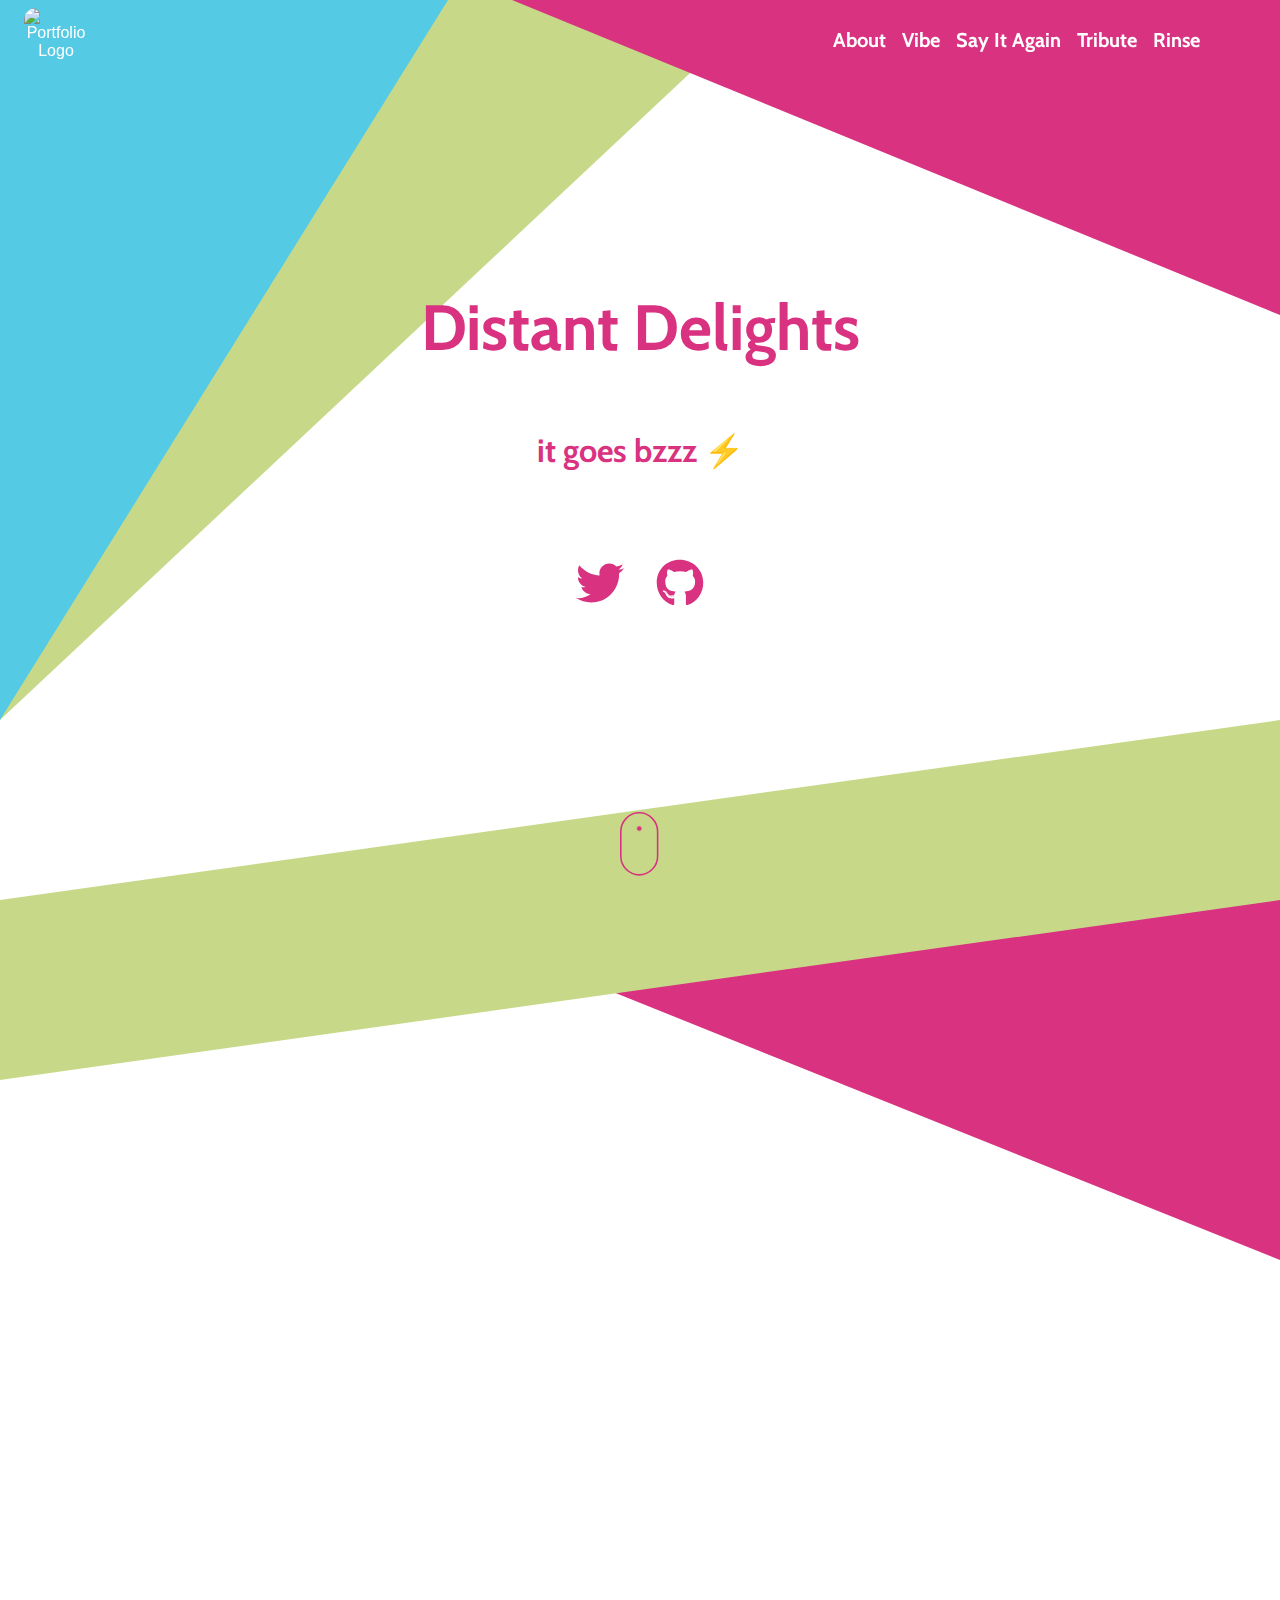
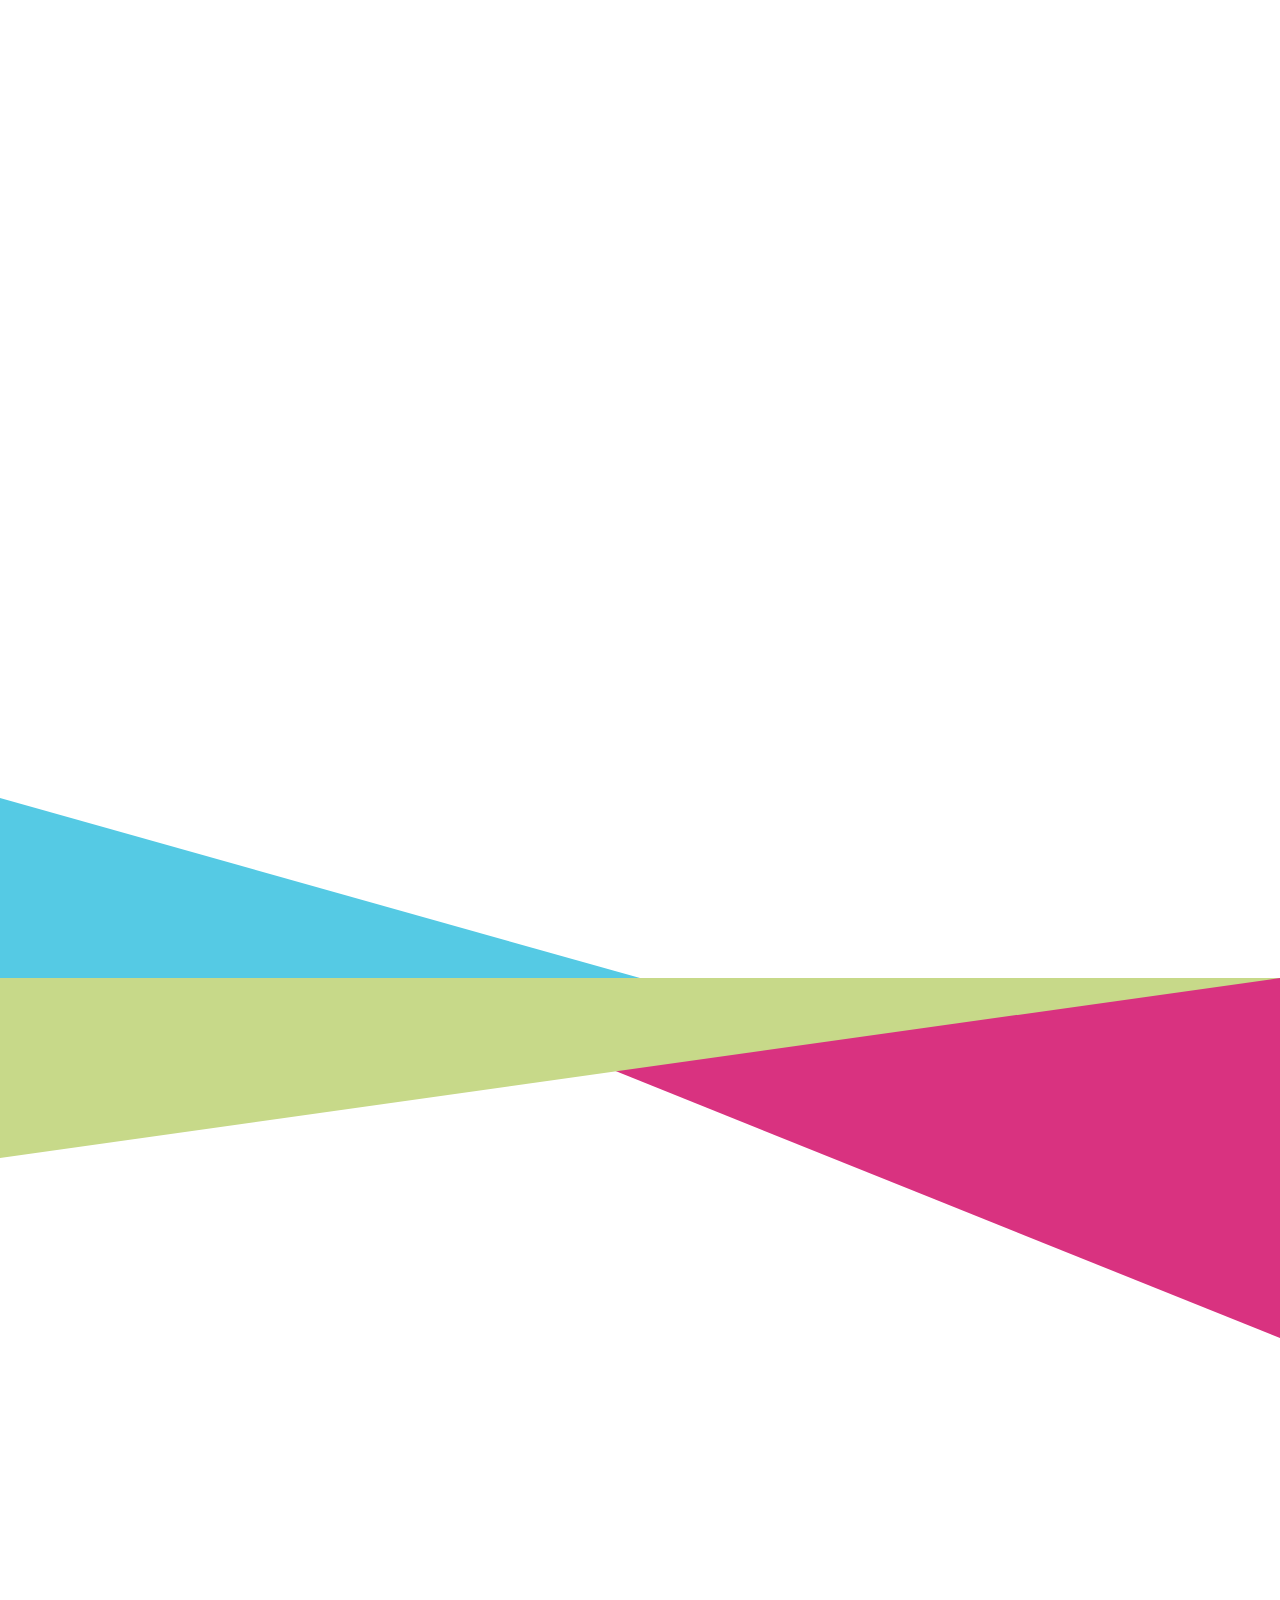
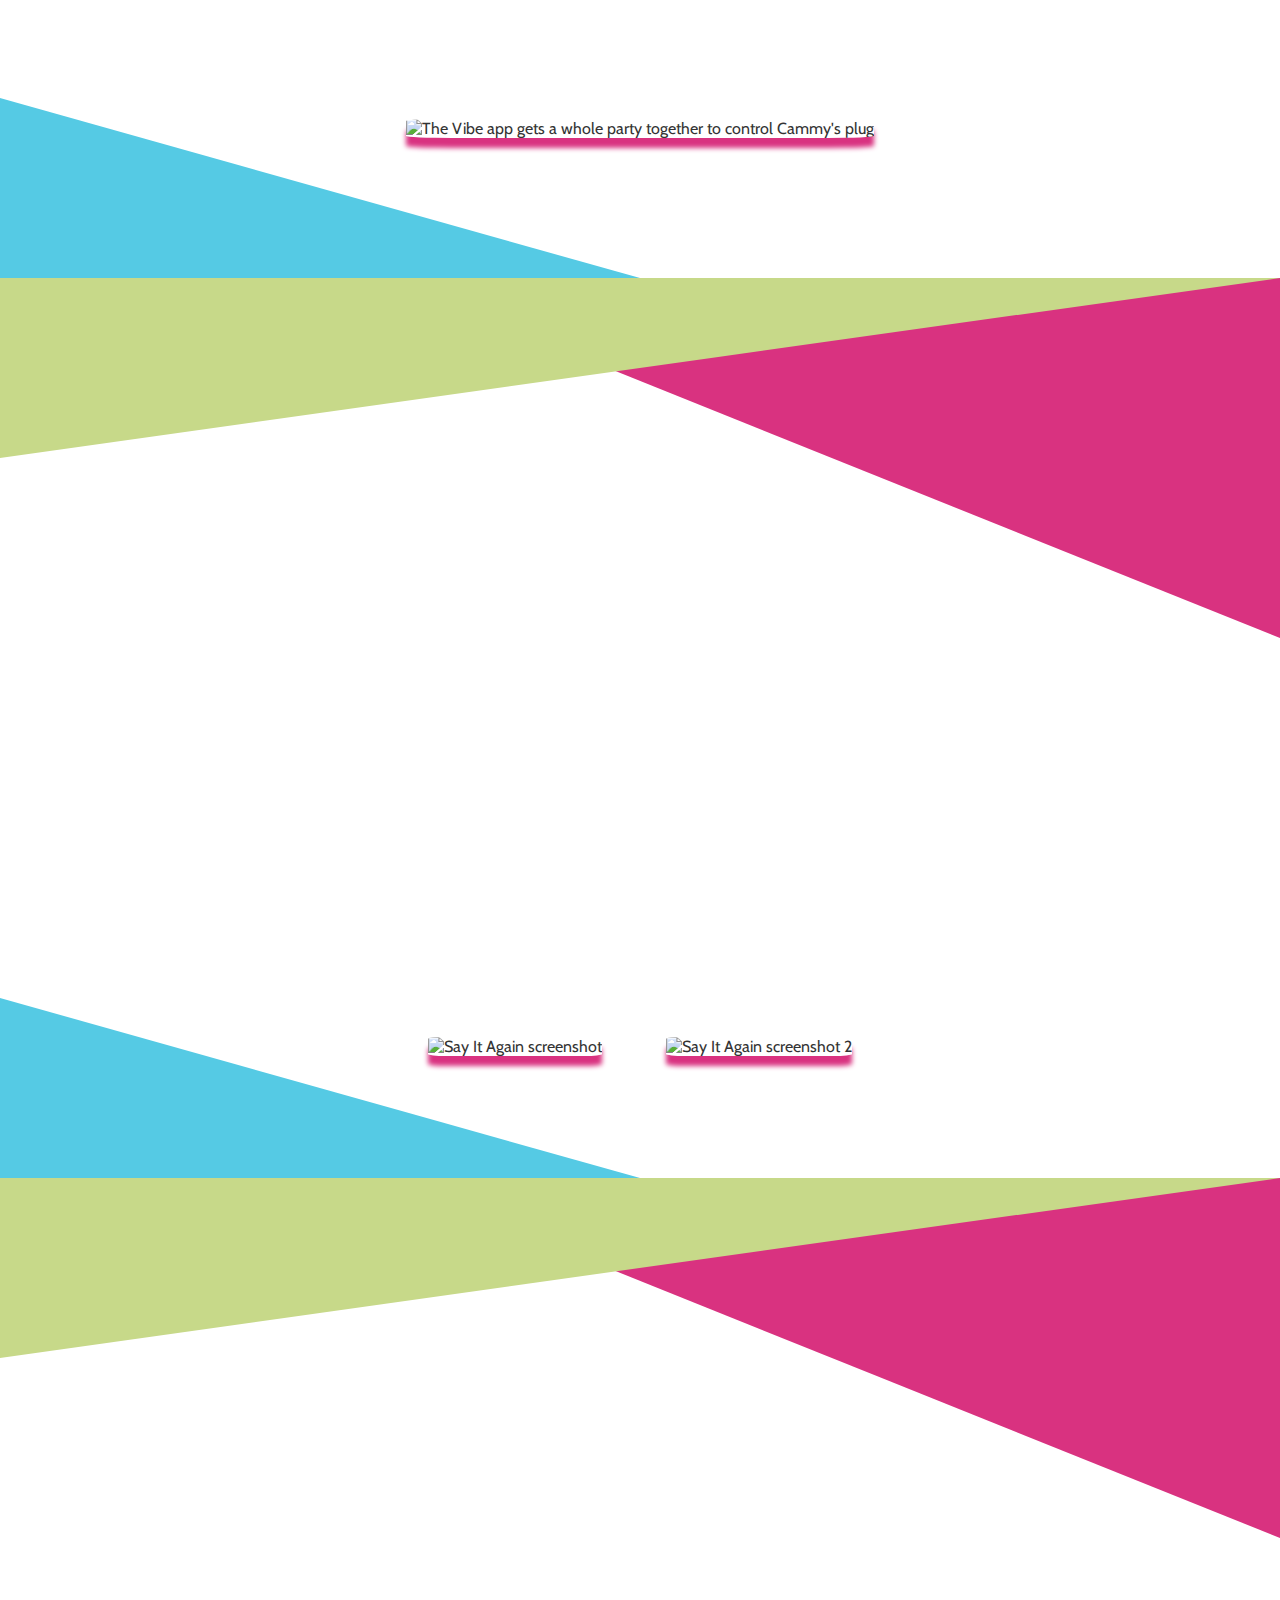
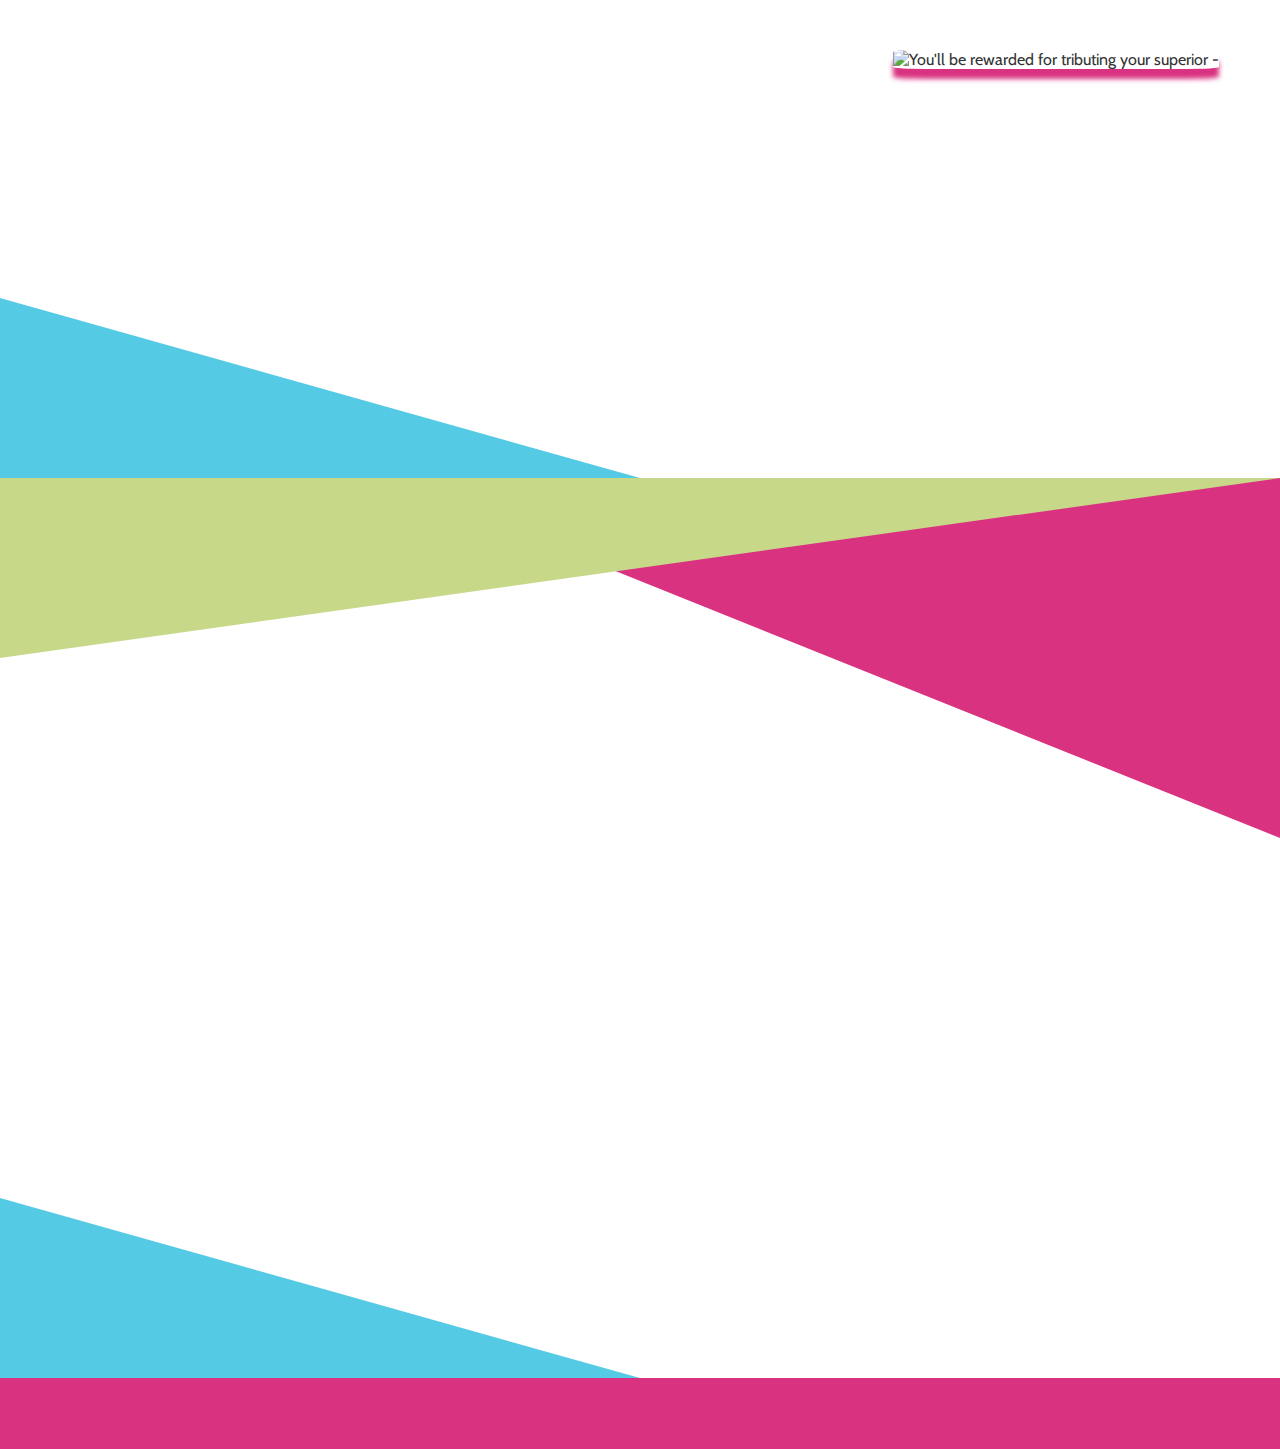
==== commit 1a59ab3b: "all: new logo!" ====
--- a/all/index.html
+++ b/all/index.html
@@ -1,4 +1,4 @@
-<!DOCTYPE html><html lang="en"><head><meta charSet="utf-8"/><meta http-equiv="x-ua-compatible" content="ie=edge"/><meta name="viewport" content="width=device-width, initial-scale=1, shrink-to-fit=no"/><style data-href="/all/styles.30f12345333390649444.css">@import url(https://fonts.googleapis.com/css2?family=Cabin:wght@400;600&display=swap);@import url(https://fonts.googleapis.com/css2?family=Open+Sans&display=swap);.tippy-tooltip[data-animation=fade][data-state=hidden]{opacity:0}.tippy-iOS{cursor:pointer!important;-webkit-tap-highlight-color:transparent}.tippy-popper{pointer-events:none;max-width:calc(100vw - 10px);transition-timing-function:cubic-bezier(.165,.84,.44,1);transition-property:transform}.tippy-tooltip{position:relative;color:#fff;border-radius:4px;font-size:14px;line-height:1.4;background-color:#333;transition-property:visibility,opacity,transform;outline:0}.tippy-tooltip[data-placement^=top]>.tippy-arrow{border-width:8px 8px 0;border-top-color:#333;margin:0 3px;transform-origin:50% 0;bottom:-7px}.tippy-tooltip[data-placement^=bottom]>.tippy-arrow{border-width:0 8px 8px;border-bottom-color:#333;margin:0 3px;transform-origin:50% 7px;top:-7px}.tippy-tooltip[data-placement^=left]>.tippy-arrow{border-width:8px 0 8px 8px;border-left-color:#333;margin:3px 0;transform-origin:0 50%;right:-7px}.tippy-tooltip[data-placement^=right]>.tippy-arrow{border-width:8px 8px 8px 0;border-right-color:#333;margin:3px 0;transform-origin:7px 50%;left:-7px}.tippy-tooltip[data-interactive][data-state=visible]{pointer-events:auto}.tippy-tooltip[data-inertia][data-state=visible]{transition-timing-function:cubic-bezier(.54,1.5,.38,1.11)}.tippy-arrow{position:absolute;border-color:transparent;border-style:solid}.tippy-content{padding:5px 9px}</style><meta name="generator" content="Gatsby 2.24.83"/><title data-react-helmet="true">Distant Delights</title><link data-react-helmet="true" rel="shortcut icon" href="https://images.ctfassets.net/7gwzcwdqbf0r/5zEIoOQKy6HrqCpR3Vg6Ts/8e1494fcb4c7eabbc18dd4ac9f228615/icon-02.png?w=32&amp;fl=progressive&amp;q=50"/><link data-react-helmet="true" rel="apple-touch-icon" sizes="180x180" href="https://images.ctfassets.net/7gwzcwdqbf0r/5zEIoOQKy6HrqCpR3Vg6Ts/8e1494fcb4c7eabbc18dd4ac9f228615/icon-02.png?w=180&amp;fl=progressive&amp;q=50"/><link data-react-helmet="true" rel="icon" type="image/png" sizes="32x32" href="https://images.ctfassets.net/7gwzcwdqbf0r/5zEIoOQKy6HrqCpR3Vg6Ts/8e1494fcb4c7eabbc18dd4ac9f228615/icon-02.png?w=32&amp;fl=progressive&amp;q=50"/><link data-react-helmet="true" rel="icon" type="image/png" sizes="16x16" href="https://images.ctfassets.net/7gwzcwdqbf0r/5zEIoOQKy6HrqCpR3Vg6Ts/8e1494fcb4c7eabbc18dd4ac9f228615/icon-02.png?w=16&amp;fl=progressive&amp;q=50"/><meta data-react-helmet="true" charSet="utf-8"/><meta data-react-helmet="true" name="description" content="make it buzz"/><meta data-react-helmet="true" name="theme-color" content="#FFFFFF"/><meta data-react-helmet="true" name="image" content="https://images.ctfassets.net/7gwzcwdqbf0r/5zEIoOQKy6HrqCpR3Vg6Ts/8e1494fcb4c7eabbc18dd4ac9f228615/icon-02.png?w=32&amp;fl=progressive&amp;q=50"/><meta data-react-helmet="true" itemProp="name" content="Distant Delights"/><meta data-react-helmet="true" itemProp="description" content="make it buzz"/><meta data-react-helmet="true" itemProp="image" content="https://images.ctfassets.net/7gwzcwdqbf0r/5zEIoOQKy6HrqCpR3Vg6Ts/8e1494fcb4c7eabbc18dd4ac9f228615/icon-02.png?w=32&amp;fl=progressive&amp;q=50"/><meta data-react-helmet="true" name="og:title" content="Distant Delights"/><meta data-react-helmet="true" name="og:description" content="make it buzz"/><meta data-react-helmet="true" name="og:image" content="https://images.ctfassets.net/7gwzcwdqbf0r/5zEIoOQKy6HrqCpR3Vg6Ts/8e1494fcb4c7eabbc18dd4ac9f228615/icon-02.png?w=192&amp;fl=progressive&amp;q=50"/><meta data-react-helmet="true" name="og:site_name" content="Distant Delights"/><meta data-react-helmet="true" name="og:locale" content="en_US"/><meta data-react-helmet="true" name="og:type" content="website"/><meta data-react-helmet="true" name="twitter:card" content="summary"/><meta data-react-helmet="true" name="twitter:title" content="Distant Delights"/><meta data-react-helmet="true" name="twitter:description" content="make it buzz"/><meta data-react-helmet="true" name="twitter:image" content="https://images.ctfassets.net/7gwzcwdqbf0r/5zEIoOQKy6HrqCpR3Vg6Ts/8e1494fcb4c7eabbc18dd4ac9f228615/icon-02.png?w=192&amp;fl=progressive&amp;q=50"/><meta data-react-helmet="true" name="twitter:image:src" content="https://images.ctfassets.net/7gwzcwdqbf0r/5zEIoOQKy6HrqCpR3Vg6Ts/8e1494fcb4c7eabbc18dd4ac9f228615/icon-02.png?w=192&amp;fl=progressive&amp;q=50"/><script data-react-helmet="true" src="//code.tidio.co/crpgebixbr6sjiau9rkkbhivmhmh7cql.js" async=""></script><style data-styled="" data-styled-version="5.2.0">.eWeVr{box-sizing:border-box;margin:0;min-width:0;-webkit-flex-wrap:wrap;-ms-flex-wrap:wrap;flex-wrap:wrap;-webkit-box-pack:justify;-webkit-justify-content:space-between;-ms-flex-pack:justify;justify-content:space-between;-webkit-align-items:center;-webkit-box-align:center;-ms-flex-align:center;align-items:center;padding-left:16px;padding-right:16px;}/*!sc*/
+<!DOCTYPE html><html lang="en"><head><meta charSet="utf-8"/><meta http-equiv="x-ua-compatible" content="ie=edge"/><meta name="viewport" content="width=device-width, initial-scale=1, shrink-to-fit=no"/><style data-href="/all/styles.30f12345333390649444.css">@import url(https://fonts.googleapis.com/css2?family=Cabin:wght@400;600&display=swap);@import url(https://fonts.googleapis.com/css2?family=Open+Sans&display=swap);.tippy-tooltip[data-animation=fade][data-state=hidden]{opacity:0}.tippy-iOS{cursor:pointer!important;-webkit-tap-highlight-color:transparent}.tippy-popper{pointer-events:none;max-width:calc(100vw - 10px);transition-timing-function:cubic-bezier(.165,.84,.44,1);transition-property:transform}.tippy-tooltip{position:relative;color:#fff;border-radius:4px;font-size:14px;line-height:1.4;background-color:#333;transition-property:visibility,opacity,transform;outline:0}.tippy-tooltip[data-placement^=top]>.tippy-arrow{border-width:8px 8px 0;border-top-color:#333;margin:0 3px;transform-origin:50% 0;bottom:-7px}.tippy-tooltip[data-placement^=bottom]>.tippy-arrow{border-width:0 8px 8px;border-bottom-color:#333;margin:0 3px;transform-origin:50% 7px;top:-7px}.tippy-tooltip[data-placement^=left]>.tippy-arrow{border-width:8px 0 8px 8px;border-left-color:#333;margin:3px 0;transform-origin:0 50%;right:-7px}.tippy-tooltip[data-placement^=right]>.tippy-arrow{border-width:8px 8px 8px 0;border-right-color:#333;margin:3px 0;transform-origin:7px 50%;left:-7px}.tippy-tooltip[data-interactive][data-state=visible]{pointer-events:auto}.tippy-tooltip[data-inertia][data-state=visible]{transition-timing-function:cubic-bezier(.54,1.5,.38,1.11)}.tippy-arrow{position:absolute;border-color:transparent;border-style:solid}.tippy-content{padding:5px 9px}</style><meta name="generator" content="Gatsby 2.24.83"/><title data-react-helmet="true">Distant Delights</title><link data-react-helmet="true" rel="shortcut icon" href="https://images.ctfassets.net/7gwzcwdqbf0r/5zEIoOQKy6HrqCpR3Vg6Ts/e20ccc1bfd880b81dadddaf39ad4508e/icons-02.png?w=32&amp;fl=progressive&amp;q=50"/><link data-react-helmet="true" rel="apple-touch-icon" sizes="180x180" href="https://images.ctfassets.net/7gwzcwdqbf0r/5zEIoOQKy6HrqCpR3Vg6Ts/e20ccc1bfd880b81dadddaf39ad4508e/icons-02.png?w=180&amp;fl=progressive&amp;q=50"/><link data-react-helmet="true" rel="icon" type="image/png" sizes="32x32" href="https://images.ctfassets.net/7gwzcwdqbf0r/5zEIoOQKy6HrqCpR3Vg6Ts/e20ccc1bfd880b81dadddaf39ad4508e/icons-02.png?w=32&amp;fl=progressive&amp;q=50"/><link data-react-helmet="true" rel="icon" type="image/png" sizes="16x16" href="https://images.ctfassets.net/7gwzcwdqbf0r/5zEIoOQKy6HrqCpR3Vg6Ts/e20ccc1bfd880b81dadddaf39ad4508e/icons-02.png?w=16&amp;fl=progressive&amp;q=50"/><meta data-react-helmet="true" charSet="utf-8"/><meta data-react-helmet="true" name="description" content="make it buzz"/><meta data-react-helmet="true" name="theme-color" content="#FFFFFF"/><meta data-react-helmet="true" name="image" content="https://images.ctfassets.net/7gwzcwdqbf0r/5zEIoOQKy6HrqCpR3Vg6Ts/e20ccc1bfd880b81dadddaf39ad4508e/icons-02.png?w=32&amp;fl=progressive&amp;q=50"/><meta data-react-helmet="true" itemProp="name" content="Distant Delights"/><meta data-react-helmet="true" itemProp="description" content="make it buzz"/><meta data-react-helmet="true" itemProp="image" content="https://images.ctfassets.net/7gwzcwdqbf0r/5zEIoOQKy6HrqCpR3Vg6Ts/e20ccc1bfd880b81dadddaf39ad4508e/icons-02.png?w=32&amp;fl=progressive&amp;q=50"/><meta data-react-helmet="true" name="og:title" content="Distant Delights"/><meta data-react-helmet="true" name="og:description" content="make it buzz"/><meta data-react-helmet="true" name="og:image" content="https://images.ctfassets.net/7gwzcwdqbf0r/5zEIoOQKy6HrqCpR3Vg6Ts/e20ccc1bfd880b81dadddaf39ad4508e/icons-02.png?w=192&amp;fl=progressive&amp;q=50"/><meta data-react-helmet="true" name="og:site_name" content="Distant Delights"/><meta data-react-helmet="true" name="og:locale" content="en_US"/><meta data-react-helmet="true" name="og:type" content="website"/><meta data-react-helmet="true" name="twitter:card" content="summary"/><meta data-react-helmet="true" name="twitter:title" content="Distant Delights"/><meta data-react-helmet="true" name="twitter:description" content="make it buzz"/><meta data-react-helmet="true" name="twitter:image" content="https://images.ctfassets.net/7gwzcwdqbf0r/5zEIoOQKy6HrqCpR3Vg6Ts/e20ccc1bfd880b81dadddaf39ad4508e/icons-02.png?w=192&amp;fl=progressive&amp;q=50"/><meta data-react-helmet="true" name="twitter:image:src" content="https://images.ctfassets.net/7gwzcwdqbf0r/5zEIoOQKy6HrqCpR3Vg6Ts/e20ccc1bfd880b81dadddaf39ad4508e/icons-02.png?w=192&amp;fl=progressive&amp;q=50"/><script data-react-helmet="true" src="//code.tidio.co/crpgebixbr6sjiau9rkkbhivmhmh7cql.js" async=""></script><style data-styled="" data-styled-version="5.2.0">.eWeVr{box-sizing:border-box;margin:0;min-width:0;-webkit-flex-wrap:wrap;-ms-flex-wrap:wrap;flex-wrap:wrap;-webkit-box-pack:justify;-webkit-justify-content:space-between;-ms-flex-pack:justify;justify-content:space-between;-webkit-align-items:center;-webkit-box-align:center;-ms-flex-align:center;align-items:center;padding-left:16px;padding-right:16px;}/*!sc*/
 .dSzQHP{box-sizing:border-box;margin:0;min-width:0;-webkit-appearance:none;-moz-appearance:none;appearance:none;display:inline-block;text-align:center;line-height:inherit;-webkit-text-decoration:none;text-decoration:none;font-size:inherit;padding-left:16px;padding-right:16px;padding-top:8px;padding-bottom:8px;color:white;background-color:#D93280;border:0;border-radius:4px;padding:0;border:0;margin:0;background:transparent;}/*!sc*/
 .cKdojf{box-sizing:border-box;margin:0;min-width:0;-webkit-box-pack:center;-webkit-justify-content:center;-ms-flex-pack:center;justify-content:center;}/*!sc*/
 .dIsFmX{box-sizing:border-box;margin:0;min-width:0;max-width:100%;height:auto;height:60px;width:60px;padding:8px;}/*!sc*/
@@ -99,15 +99,14 @@
 .PpHdl{font-size:large;padding-bottom:1em;line-height:2em;}/*!sc*/
 @media (max-width:600px){.PpHdl{line-height:1.5em;font-size:medium;}}/*!sc*/
 data-styled.g15[id="MarkdownRenderer__Root-fm0kl4-1"]{content:"PpHdl,"}/*!sc*/
-.iYblmB{padding-bottom:1em;}/*!sc*/
+.iYblmB{padding-bottom:0.5em;}/*!sc*/
 data-styled.g16[id="MarkdownRenderer__MarkdownParagraph-fm0kl4-2"]{content:"iYblmB,"}/*!sc*/
 .cEqZNA{margin:0;}/*!sc*/
 data-styled.g17[id="MarkdownRenderer__MarkdownList-fm0kl4-3"]{content:"cEqZNA,"}/*!sc*/
 .fBzVUC{margin-bottom:1em;}/*!sc*/
 data-styled.g18[id="MarkdownRenderer__MarkdownListItem-fm0kl4-4"]{content:"fBzVUC,"}/*!sc*/
-.ksXXzO{border-radius:50%;-webkit-transition:all 0.4s ease-out;transition:all 0.4s ease-out;}/*!sc*/
-.ksXXzO:hover{border-radius:20%;}/*!sc*/
-data-styled.g19[id="WhatItIs__ProfilePicture-yas8zm-0"]{content:"ksXXzO,"}/*!sc*/
+.kifyEs{padding:2rem;background-color:#D93280;border-radius:50%;-webkit-transition:all 0.4s ease-out;transition:all 0.4s ease-out;}/*!sc*/
+data-styled.g19[id="WhatItIs__ProfilePicture-yas8zm-0"]{content:"kifyEs,"}/*!sc*/
 .fGbQbG{cursor:pointer;width:300px;border-radius:10%;-webkit-transition:all 0.4s ease-out;transition:all 0.4s ease-out;box-shadow:0 10px 5px #D93280;margin:2rem;}/*!sc*/
 .fGbQbG:hover{-webkit-filter:brightness(120%);filter:brightness(120%);}/*!sc*/
 data-styled.g20[id="Projects__Screenshot-iz1pog-0"]{content:"fGbQbG,"}/*!sc*/
@@ -119,5 +118,5 @@
 @-webkit-keyframes eCxOuT{0%,20%{-webkit-transform:translateY(0) scaleY(1);-ms-transform:translateY(0) scaleY(1);transform:translateY(0) scaleY(1);}10%{opacity:1;}100%{-webkit-transform:translateY(36px) scaleY(2);-ms-transform:translateY(36px) scaleY(2);transform:translateY(36px) scaleY(2);opacity:0.01;}}/*!sc*/
 @keyframes eCxOuT{0%,20%{-webkit-transform:translateY(0) scaleY(1);-ms-transform:translateY(0) scaleY(1);transform:translateY(0) scaleY(1);}10%{opacity:1;}100%{-webkit-transform:translateY(36px) scaleY(2);-ms-transform:translateY(36px) scaleY(2);transform:translateY(36px) scaleY(2);opacity:0.01;}}/*!sc*/
 data-styled.g23[id="sc-keyframes-eCxOuT"]{content:"eCxOuT,"}/*!sc*/
-</style><link rel="icon" href="/all/favicon-32x32.png?v=bd811806cc1b8afc275a716b064f3106" type="image/png"/><link rel="manifest" href="/all/manifest.webmanifest" crossorigin="anonymous"/><meta name="theme-color" content="#D93280"/><link rel="apple-touch-icon" sizes="48x48" href="/all/icons/icon-48x48.png?v=bd811806cc1b8afc275a716b064f3106"/><link rel="apple-touch-icon" sizes="72x72" href="/all/icons/icon-72x72.png?v=bd811806cc1b8afc275a716b064f3106"/><link rel="apple-touch-icon" sizes="96x96" href="/all/icons/icon-96x96.png?v=bd811806cc1b8afc275a716b064f3106"/><link rel="apple-touch-icon" sizes="144x144" href="/all/icons/icon-144x144.png?v=bd811806cc1b8afc275a716b064f3106"/><link rel="apple-touch-icon" sizes="192x192" href="/all/icons/icon-192x192.png?v=bd811806cc1b8afc275a716b064f3106"/><link rel="apple-touch-icon" sizes="256x256" href="/all/icons/icon-256x256.png?v=bd811806cc1b8afc275a716b064f3106"/><link rel="apple-touch-icon" sizes="384x384" href="/all/icons/icon-384x384.png?v=bd811806cc1b8afc275a716b064f3106"/><link rel="apple-touch-icon" sizes="512x512" href="/all/icons/icon-512x512.png?v=bd811806cc1b8afc275a716b064f3106"/><link as="script" rel="preload" href="/all/webpack-runtime-065078558f35017c0ed7.js"/><link as="script" rel="preload" href="/all/framework-695d132dc2d3aad8286d.js"/><link as="script" rel="preload" href="/all/app-6463dc027f61a2557db2.js"/><link as="script" rel="preload" href="/all/styles-407fe62976dc5310c43e.js"/><link as="script" rel="preload" href="/all/9598fa14-543e6e71c4c89ba47619.js"/><link as="script" rel="preload" href="/all/9f92645c-c183f91d899c31a1bebc.js"/><link as="script" rel="preload" href="/all/c0d60241-1c1ad24699ebdee828bb.js"/><link as="script" rel="preload" href="/all/a3336d3c033a5ec9d59a088cb032c68b95c64a61-fa4c91ef365eaf5d15ca.js"/><link as="script" rel="preload" href="/all/component---src-pages-index-tsx-2856c3fc5b96050757d2.js"/><link as="fetch" rel="preload" href="/all/page-data/index/page-data.json" crossorigin="anonymous"/><link as="fetch" rel="preload" href="/all/page-data/sq/d/1243577662.json" crossorigin="anonymous"/><link as="fetch" rel="preload" href="/all/page-data/sq/d/2403691619.json" crossorigin="anonymous"/><link as="fetch" rel="preload" href="/all/page-data/sq/d/3979398294.json" crossorigin="anonymous"/><link as="fetch" rel="preload" href="/all/page-data/sq/d/4047169305.json" crossorigin="anonymous"/><link as="fetch" rel="preload" href="/all/page-data/app-data.json" crossorigin="anonymous"/></head><body><div id="___gatsby"><div style="outline:none" tabindex="-1" id="gatsby-focus-wrapper"><main><div class="Header__StyledHeadroom-sc-1vgnedn-1 jirbWs headroom-wrapper"><div style="position:relative;top:0;left:0;right:0;z-index:1;-webkit-transform:translate3D(0, 0, 0);-ms-transform:translate3D(0, 0, 0);transform:translate3D(0, 0, 0)" class="headroom headroom--unfixed"><div class="sc-bdnylx sc-gtssRu eWeVr gmjWml"><button class="sc-bdnylx dSzQHP"><div class="sc-bdnylx sc-gtssRu cKdojf gmjWml"><img src="//images.ctfassets.net/7gwzcwdqbf0r/5zEIoOQKy6HrqCpR3Vg6Ts/8e1494fcb4c7eabbc18dd4ac9f228615/icon-02.png?w=192&amp;fl=progressive&amp;q=50" height="60px,80px" width="60px,80px" alt="Portfolio Logo" class="sc-bdnylx dIsFmX Header___StyledImage-sc-1vgnedn-0 blGmWk"/></div></button><div class="sc-bdnylx sc-gtssRu cfCUiD gmjWml"><div color="background" font-size="2,3" class="sc-bdnylx iZAqZZ"><a tabindex="0" class="Link-sc-1yofk9y-0 fFQXRh">404</a></div></div></div></div></div><section style="position:relative" id="home"><div color="muted" height="35vh,80vh" width="95vw,60vw" class="Triangle-sc-1rzjnux-0 grZtkI"></div><div color="secondary" height="38vh,80vh" width="50vw,35vw" class="Triangle-sc-1rzjnux-0 esiIjX"></div><div color="primary" height="25vh,35vh" width="75vw,60vw" class="Triangle-sc-1rzjnux-0 lfExim"></div><div color="muted" height="20vh,20vh" width="100vw,100vw" class="Triangle-sc-1rzjnux-0 kqBkur"></div><div class="Section__SectionContainer-sc-59ke8o-0 jvrUFH"><h1 color="primary" font-size="6,7" class="sc-bdnylx hCOCPz">Distant Delights</h1><h2 color="primary" font-size="5,6" style="margin-right:auto;margin-left:auto" class="sc-bdnylx ftHDqA"><div class="x0 x1 x2 "><div style="transition:width 150ms linear;height:auto;width:auto"><div class="x0 x3 x4 x5" style="opacity:1;transform:translateY(0px);position:relative"><div width="300,500" font-size="3,5" class="sc-bdnylx cKAifl">it&#x27;s for your butt 🍑</div></div></div></div></h2><div class="sc-bdnylx sc-gtssRu hLEsFI gmjWml"><div font-size="5,6,6" class="sc-bdnylx jkMfyI"><a href="https://twitter.com/sluttychameleon" target="_blank" rel="noreferrer" aria-label="Twitter" class="sc-bdnylx iwMqqY SocialLink__IconLink-sc-1dq4j8-0 jMfnIr"><svg aria-labelledby="svg-inline--fa-title-jbch0kQFKlnY" data-prefix="fab" data-icon="twitter" class="svg-inline--fa fa-twitter fa-w-16 " role="img" xmlns="http://www.w3.org/2000/svg" viewBox="0 0 512 512"><title id="svg-inline--fa-title-jbch0kQFKlnY">Twitter</title><path fill="currentColor" d="M459.37 151.716c.325 4.548.325 9.097.325 13.645 0 138.72-105.583 298.558-298.558 298.558-59.452 0-114.68-17.219-161.137-47.106 8.447.974 16.568 1.299 25.34 1.299 49.055 0 94.213-16.568 130.274-44.832-46.132-.975-84.792-31.188-98.112-72.772 6.498.974 12.995 1.624 19.818 1.624 9.421 0 18.843-1.3 27.614-3.573-48.081-9.747-84.143-51.98-84.143-102.985v-1.299c13.969 7.797 30.214 12.67 47.431 13.319-28.264-18.843-46.781-51.005-46.781-87.391 0-19.492 5.197-37.36 14.294-52.954 51.655 63.675 129.3 105.258 216.365 109.807-1.624-7.797-2.599-15.918-2.599-24.04 0-57.828 46.782-104.934 104.934-104.934 30.213 0 57.502 12.67 76.67 33.137 23.715-4.548 46.456-13.32 66.599-25.34-7.798 24.366-24.366 44.833-46.132 57.827 21.117-2.273 41.584-8.122 60.426-16.243-14.292 20.791-32.161 39.308-52.628 54.253z"></path></svg></a></div><div font-size="5,6,6" class="sc-bdnylx jkMfyI"><a href="https://github.com/CammyLeone/devious-buttplug" target="_blank" rel="noreferrer" aria-label="Github" class="sc-bdnylx iwMqqY SocialLink__IconLink-sc-1dq4j8-0 jMfnIr"><svg aria-labelledby="svg-inline--fa-title-BM7nEBLgcUtG" data-prefix="fab" data-icon="github" class="svg-inline--fa fa-github fa-w-16 " role="img" xmlns="http://www.w3.org/2000/svg" viewBox="0 0 496 512"><title id="svg-inline--fa-title-BM7nEBLgcUtG">Github</title><path fill="currentColor" d="M165.9 397.4c0 2-2.3 3.6-5.2 3.6-3.3.3-5.6-1.3-5.6-3.6 0-2 2.3-3.6 5.2-3.6 3-.3 5.6 1.3 5.6 3.6zm-31.1-4.5c-.7 2 1.3 4.3 4.3 4.9 2.6 1 5.6 0 6.2-2s-1.3-4.3-4.3-5.2c-2.6-.7-5.5.3-6.2 2.3zm44.2-1.7c-2.9.7-4.9 2.6-4.6 4.9.3 2 2.9 3.3 5.9 2.6 2.9-.7 4.9-2.6 4.6-4.6-.3-1.9-3-3.2-5.9-2.9zM244.8 8C106.1 8 0 113.3 0 252c0 110.9 69.8 205.8 169.5 239.2 12.8 2.3 17.3-5.6 17.3-12.1 0-6.2-.3-40.4-.3-61.4 0 0-70 15-84.7-29.8 0 0-11.4-29.1-27.8-36.6 0 0-22.9-15.7 1.6-15.4 0 0 24.9 2 38.6 25.8 21.9 38.6 58.6 27.5 72.9 20.9 2.3-16 8.8-27.1 16-33.7-55.9-6.2-112.3-14.3-112.3-110.5 0-27.5 7.6-41.3 23.6-58.9-2.6-6.5-11.1-33.3 2.6-67.9 20.9-6.5 69 27 69 27 20-5.6 41.5-8.5 62.8-8.5s42.8 2.9 62.8 8.5c0 0 48.1-33.6 69-27 13.7 34.7 5.2 61.4 2.6 67.9 16 17.7 25.8 31.5 25.8 58.9 0 96.5-58.9 104.2-114.8 110.5 9.2 7.9 17 22.9 17 46.4 0 33.7-.3 75.4-.3 83.6 0 6.5 4.6 14.4 17.3 12.1C428.2 457.8 496 362.9 496 252 496 113.3 383.5 8 244.8 8zM97.2 352.9c-1.3 1-1 3.3.7 5.2 1.6 1.6 3.9 2.3 5.2 1 1.3-1 1-3.3-.7-5.2-1.6-1.6-3.9-2.3-5.2-1zm-10.8-8.1c-.7 1.3.3 2.9 2.3 3.9 1.6 1 3.6.7 4.3-.7.7-1.3-.3-2.9-2.3-3.9-2-.6-3.6-.3-4.3.7zm32.4 35.6c-1.6 1.3-1 4.3 1.3 6.2 2.3 2.3 5.2 2.6 6.5 1 1.3-1.3.7-4.3-1.3-6.2-2.2-2.3-5.2-2.6-6.5-1zm-11.4-14.7c-1.6 1-1.6 3.6 0 5.9 1.6 2.3 4.3 3.3 5.6 2.3 1.6-1.3 1.6-3.9 0-6.2-1.4-2.3-4-3.3-5.6-2z"></path></svg></a></div></div><span class="ScrollIcon__ScrollLink-r61sw9-1 dkaAaI"><svg xmlns="http://www.w3.org/2000/svg" viewBox="0 0 76 130" class="ScrollIcon__MouseContainer-r61sw9-0 cOyUng"><g fill="none"><rect width="70" height="118" x="1.5" y="1.5" rx="36" class="ScrollIcon__Mouse-r61sw9-2 iPYlrf"></rect><circle cx="36.5" cy="31.5" r="4.5" class="ScrollIcon__Scroll-r61sw9-3 WZoih"></circle></g></svg></span></div></section><section style="position:relative" id="about"><div color="secondary" height="50vh,20vh" width="50vw,50vw" class="Triangle-sc-1rzjnux-0 cfQYvc"></div><div color="primary" height="20vh,40vh" width="75vw,70vw" class="Triangle-sc-1rzjnux-0 jYtGek"></div><div color="muted" height="25vh,20vh" width="100vw,100vw" class="Triangle-sc-1rzjnux-0 MvQMd"></div><div class="Section__SectionContainer-sc-59ke8o-0 jvrUFH"><style data-emotion-css="q7lffx">.css-q7lffx{opacity:0;}</style><div class="css-q7lffx"><h2 color="text" class="sc-bdnylx iwKZkU"><a selected="" class="Link-sc-1yofk9y-0 lmPoiG">About this Project</a></h2></div><div class="sc-bdnylx sc-gtssRu jNEwYg gmjWml"><div width="1,1,0.6666666666666666" class="sc-bdnylx gTEkES"><style data-emotion-css="q7lffx">.css-q7lffx{opacity:0;}</style><div class="css-q7lffx"><div class="MarkdownRenderer__Root-fm0kl4-1 PpHdl"><h2>What is Distant Delights?</h2><style data-emotion-css="vurnku">.css-vurnku{box-sizing:border-box;margin:0;min-width:0;}</style><div class="MarkdownRenderer__MarkdownParagraph-fm0kl4-2 iYblmB css-vurnku">Welcome!  This is a collection of projects for prodommes, perverts, and programmers of prostate pleasure.  Each website or library here has a common thread:
-it can make your bluetooth-connected sex toys vibrate with <em>no app, less headache, and better security</em>.</div><div class="MarkdownRenderer__MarkdownParagraph-fm0kl4-2 iYblmB css-vurnku">It was born during a time where &quot;socially-distant sex&quot; was a phrase people actually <em>said</em> - and hopefully the toys inside will be fun enough to endure even when we <em>can</em> safely touch each others&#x27; parts again.</div><h2>Is this for me?</h2><div class="MarkdownRenderer__MarkdownParagraph-fm0kl4-2 iYblmB css-vurnku">If you just want to control a partner&#x27;s remote-controlled toy, give <a class="MarkdownRenderer__StyledLink-fm0kl4-0 gUjsve">Vibe</a> a spin.</div><div class="MarkdownRenderer__MarkdownParagraph-fm0kl4-2 iYblmB css-vurnku">If you&#x27;re into kinky power dynamics, check out <a class="MarkdownRenderer__StyledLink-fm0kl4-0 gUjsve">Say It Again</a>.</div><div class="MarkdownRenderer__MarkdownParagraph-fm0kl4-2 iYblmB css-vurnku">If you collect money from your adoring fans, you&#x27;ll like <a class="MarkdownRenderer__StyledLink-fm0kl4-0 gUjsve">Tribute</a> and <a class="MarkdownRenderer__StyledLink-fm0kl4-0 gUjsve">Rinse</a>.</div><h2>How does this work?</h2><div class="MarkdownRenderer__MarkdownParagraph-fm0kl4-2 iYblmB css-vurnku">These sites use the browser (currently, only Chrome) to connect with your toy, not an app on your phone.  Your phone&#x27;s Chrome browser should work, but these experiences are optimized for desktop use.</div><div class="MarkdownRenderer__MarkdownParagraph-fm0kl4-2 iYblmB css-vurnku">Any of the toys from <a href="https://iostindex.com/?filter0Features=OutputsVibrators&amp;filter1ButtplugSupport=2" target="_blank" rel="noreferrer" class="MarkdownRenderer__StyledLink-fm0kl4-0 gUjsve">this list</a> should work.</div><div class="MarkdownRenderer__MarkdownParagraph-fm0kl4-2 iYblmB css-vurnku">The <a href="https://www.lovense.com/r/k5lz71" target="_blank" rel="noreferrer" class="MarkdownRenderer__StyledLink-fm0kl4-0 gUjsve">Lovense Edge</a> is amazing for people with prostates and the <a href="" target="_blank" rel="noreferrer" class="MarkdownRenderer__StyledLink-fm0kl4-0 gUjsve">We-Vibe Sync</a> feels great for people with vaginas, if you&#x27;re looking for recommendations.</div><h2>Is this secure?</h2><div class="MarkdownRenderer__MarkdownParagraph-fm0kl4-2 iYblmB css-vurnku">None of your personal information is collected, and none of it is sent to a server, anywhere.</div><div class="MarkdownRenderer__MarkdownParagraph-fm0kl4-2 iYblmB css-vurnku">Vibe uses whatever name you give it, and uses a server to communicate toy connectivity and intensity with other users.</div><div class="MarkdownRenderer__MarkdownParagraph-fm0kl4-2 iYblmB css-vurnku">Rinse uses a server to stream updates from Twitter, but no information about the user is communicated.</div><h2>Who built these?</h2><div class="MarkdownRenderer__MarkdownParagraph-fm0kl4-2 iYblmB css-vurnku">Everything you see was lovingly crafted by me, <a href="http://cammyleone.com" target="_blank" rel="noreferrer" class="MarkdownRenderer__StyledLink-fm0kl4-0 gUjsve">Cammy Leone</a>.  </div><div class="MarkdownRenderer__MarkdownParagraph-fm0kl4-2 iYblmB css-vurnku">I&#x27;m a lot of things - I chameleon as a slutty performance artist (book me for your party!), porn performer and producer (book me for your porn!), and apparently I also write code for vibrating your sex toys.</div><div class="MarkdownRenderer__MarkdownParagraph-fm0kl4-2 iYblmB css-vurnku">You can buy my media and follow me on social media at <a href="cammyleone.com" target="_blank" rel="noreferrer" class="MarkdownRenderer__StyledLink-fm0kl4-0 gUjsve">cammyleone.com</a>.</div></div></div></div><div width="1,1,0.3333333333333333" style="max-width:300px;margin:auto" class="sc-bdnylx exExEo"><style data-emotion-css="q7lffx">.css-q7lffx{opacity:0;}</style><div class="css-q7lffx"><img alt="chameleon plug" src="//images.ctfassets.net/7gwzcwdqbf0r/5zEIoOQKy6HrqCpR3Vg6Ts/8e1494fcb4c7eabbc18dd4ac9f228615/icon-02.png?w=450&amp;fl=progressive&amp;q=100" class="sc-bdnylx iCymgf WhatItIs__ProfilePicture-yas8zm-0 ksXXzO"/></div></div></div></div></section><section style="position:relative" id="vibe"><div color="secondary" height="50vh,20vh" width="50vw,50vw" class="Triangle-sc-1rzjnux-0 cfQYvc"></div><div color="primary" height="20vh,40vh" width="75vw,70vw" class="Triangle-sc-1rzjnux-0 jYtGek"></div><div color="muted" height="25vh,20vh" width="100vw,100vw" class="Triangle-sc-1rzjnux-0 MvQMd"></div><div class="Section__SectionContainer-sc-59ke8o-0 jvrUFH"><style data-emotion-css="q7lffx">.css-q7lffx{opacity:0;}</style><div class="css-q7lffx"><h2 color="text" class="sc-bdnylx iwKZkU"><a selected="" class="Link-sc-1yofk9y-0 lmPoiG">Vibe</a></h2></div><div class="sc-bdnylx sc-gtssRu jNEwYg gmjWml"><div width="1,1,0.6666666666666666" class="sc-bdnylx gTEkES"><style data-emotion-css="q7lffx">.css-q7lffx{opacity:0;}</style><div class="css-q7lffx"><div class="MarkdownRenderer__Root-fm0kl4-1 PpHdl"><style data-emotion-css="vurnku">.css-vurnku{box-sizing:border-box;margin:0;min-width:0;}</style><div class="MarkdownRenderer__MarkdownParagraph-fm0kl4-2 iYblmB css-vurnku">Let&#x27;s review the status quo of getting a partner to control your toy.  The conversation goes like this:</div><blockquote><div class="MarkdownRenderer__MarkdownParagraph-fm0kl4-2 iYblmB css-vurnku">&quot;Okay, you need to find the Lovense app on the App Store install it.  Installed?  Cool.  Now create an account.  No, you don&#x27;t have to use a real email address.  Cool, what&#x27;s your username?  Okay, I sent you a friend request; you&#x27;ve gotta accept it.  Awesome, you&#x27;re my friend now.  I just sent you a remote pairing request; did you get it?  Good.  Now you can click the &quot;Live Control&quot; button and slide my sliders around.&quot;</div></blockquote><div class="MarkdownRenderer__MarkdownParagraph-fm0kl4-2 iYblmB css-vurnku">Most people get bored or confused about 2 steps into process and never bother using these toys with partners.   That&#x27;s why <em>Vibe</em> was built.  With  Vibe, it looks like this:</div><blockquote><div class="MarkdownRenderer__MarkdownParagraph-fm0kl4-2 iYblmB css-vurnku">&quot;Go to <a href="https://plug.willyouplease.me/vibe/#/" target="_blank" rel="noreferrer" class="MarkdownRenderer__StyledLink-fm0kl4-0 gUjsve">Vibe</a>.  See my name and the slider underneath?  Drag the slider around, and it - ohhhh yep, whnn yuu mmmm 🤤 mhmmm 💦&quot;</div></blockquote><div class="MarkdownRenderer__MarkdownParagraph-fm0kl4-2 iYblmB css-vurnku">Also!  <a href="https://plug.willyouplease.me/vibe/#/" target="_blank" rel="noreferrer" class="MarkdownRenderer__StyledLink-fm0kl4-0 gUjsve">Vibe</a> works with groups of people.  Control up to 20 friends&#x27; toys in real time.</div></div></div></div><div class="sc-bdnylx sc-gtssRu jNEwYg gmjWml"><div><img alt="The Vibe app gets a whole party together to control Cammy&#x27;s plug" src="//images.ctfassets.net/7gwzcwdqbf0r/2bbEVfwiLyeOei7LVJTlpY/7ba1258d2944fa0dacefe1938a96f756/image.png?w=1280&amp;fl=progressive&amp;q=100" class="sc-bdnylx iCymgf Projects__Screenshot-iz1pog-0 fGbQbG"/></div></div></div></div></section><section style="position:relative" id="say-it-again"><div color="secondary" height="50vh,20vh" width="50vw,50vw" class="Triangle-sc-1rzjnux-0 cfQYvc"></div><div color="primary" height="20vh,40vh" width="75vw,70vw" class="Triangle-sc-1rzjnux-0 jYtGek"></div><div color="muted" height="25vh,20vh" width="100vw,100vw" class="Triangle-sc-1rzjnux-0 MvQMd"></div><div class="Section__SectionContainer-sc-59ke8o-0 jvrUFH"><style data-emotion-css="q7lffx">.css-q7lffx{opacity:0;}</style><div class="css-q7lffx"><h2 color="text" class="sc-bdnylx iwKZkU"><a selected="" class="Link-sc-1yofk9y-0 lmPoiG">Say it Again</a></h2></div><div class="sc-bdnylx sc-gtssRu jNEwYg gmjWml"><div width="1,1,0.6666666666666666" class="sc-bdnylx gTEkES"><style data-emotion-css="q7lffx">.css-q7lffx{opacity:0;}</style><div class="css-q7lffx"><div class="MarkdownRenderer__Root-fm0kl4-1 PpHdl"><style data-emotion-css="vurnku">.css-vurnku{box-sizing:border-box;margin:0;min-width:0;}</style><div class="MarkdownRenderer__MarkdownParagraph-fm0kl4-2 iYblmB css-vurnku">Repetition is the key to learning to be the best submissive you can be.  Whether for punishment, or for worship, or for pure entertainment, you can give your submissive a writing assignment with <em>Say (it Again)</em>.  </div><div class="MarkdownRenderer__MarkdownParagraph-fm0kl4-2 iYblmB css-vurnku">Make them type any phrase a hundred times, without typos, to prove their devotion.  Be imaginative!  Some inspiration:</div><ul class="MarkdownRenderer__MarkdownList-fm0kl4-3 cEqZNA"><li class="MarkdownRenderer__MarkdownListItem-fm0kl4-4 fBzVUC">&quot;I don&#x27;t deserve to cum&quot;</li><li class="MarkdownRenderer__MarkdownListItem-fm0kl4-4 fBzVUC">&quot;My body doesn&#x27;t belong to me&quot;</li><li class="MarkdownRenderer__MarkdownListItem-fm0kl4-4 fBzVUC">&quot;I will always do as Princess says&quot;</li></ul><div class="MarkdownRenderer__MarkdownParagraph-fm0kl4-2 iYblmB css-vurnku">Each line they type creates stronger vibrations (and makes the next line more of a challenge).  Drive your point home with <em>Say (it Again)</em>:</div><ul class="MarkdownRenderer__MarkdownList-fm0kl4-3 cEqZNA"><li class="MarkdownRenderer__MarkdownListItem-fm0kl4-4 fBzVUC"><a href="https://plug.willyouplease.me/say/" target="_blank" rel="noreferrer" class="MarkdownRenderer__StyledLink-fm0kl4-0 gUjsve">Demo</a></li><li class="MarkdownRenderer__MarkdownListItem-fm0kl4-4 fBzVUC"><a href="https://plug.willyouplease.me/say/#/new" target="_blank" rel="noreferrer" class="MarkdownRenderer__StyledLink-fm0kl4-0 gUjsve">Create a new writing assignment</a></li></ul></div></div></div><div class="sc-bdnylx sc-gtssRu jNEwYg gmjWml"><div><img alt="Say It Again screenshot" src="//images.ctfassets.net/7gwzcwdqbf0r/4csDbx8ObmvwaxfThBA9KZ/4ed32cf04179c4aac6e9f8237eb31e1e/image.png?w=1280&amp;fl=progressive&amp;q=100" class="sc-bdnylx iCymgf Projects__Screenshot-iz1pog-0 fGbQbG"/><img alt="Say It Again screenshot 2" src="//images.ctfassets.net/7gwzcwdqbf0r/1qKe7ecmvYg35falywur3v/bf8abce31b98691bb177a3b15683f5cf/image.png?w=1280&amp;fl=progressive&amp;q=100" class="sc-bdnylx iCymgf Projects__Screenshot-iz1pog-0 fGbQbG"/></div></div></div></div></section><section style="position:relative" id="tribute"><div color="secondary" height="50vh,20vh" width="50vw,50vw" class="Triangle-sc-1rzjnux-0 cfQYvc"></div><div color="primary" height="20vh,40vh" width="75vw,70vw" class="Triangle-sc-1rzjnux-0 jYtGek"></div><div color="muted" height="25vh,20vh" width="100vw,100vw" class="Triangle-sc-1rzjnux-0 MvQMd"></div><div class="Section__SectionContainer-sc-59ke8o-0 jvrUFH"><style data-emotion-css="q7lffx">.css-q7lffx{opacity:0;}</style><div class="css-q7lffx"><h2 color="text" class="sc-bdnylx iwKZkU"><a selected="" class="Link-sc-1yofk9y-0 lmPoiG">Tribute</a></h2></div><div class="sc-bdnylx sc-gtssRu jNEwYg gmjWml"><div width="1,1,0.6666666666666666" class="sc-bdnylx gTEkES"><style data-emotion-css="q7lffx">.css-q7lffx{opacity:0;}</style><div class="css-q7lffx"><div class="MarkdownRenderer__Root-fm0kl4-1 PpHdl"><style data-emotion-css="vurnku">.css-vurnku{box-sizing:border-box;margin:0;min-width:0;}</style><div class="MarkdownRenderer__MarkdownParagraph-fm0kl4-2 iYblmB css-vurnku">Need to give your clients another thrilling reason to throw money at you?</div><div class="MarkdownRenderer__MarkdownParagraph-fm0kl4-2 iYblmB css-vurnku">Tribute gives you a simple site with one button: a link to your Cashapp / Paypal.  That button has a magical power, though: as their cursor gets closer to the button, it vibrates more strongly!</div><div class="MarkdownRenderer__MarkdownParagraph-fm0kl4-2 iYblmB css-vurnku">Check out <a href="https://plug.willyouplease.me/tribute/#/cashapp/SensateArts" target="_blank" rel="noreferrer" class="MarkdownRenderer__StyledLink-fm0kl4-0 gUjsve">Sensate Arts</a>&#x27; page for a demo and throw them some money while you&#x27;re at it.  😉</div><div class="MarkdownRenderer__MarkdownParagraph-fm0kl4-2 iYblmB css-vurnku">Reach out to Cammy if you want a Tribute site.</div><div class="MarkdownRenderer__MarkdownParagraph-fm0kl4-2 iYblmB css-vurnku">There&#x27;s also a <a href="https://github.com/CammyLeone/devious-buttplug/tree/main/tribute-lib#buttplug-tribute" target="_blank" rel="noreferrer" class="MarkdownRenderer__StyledLink-fm0kl4-0 gUjsve">library</a>, for putting one of these buttons on your site, but it won&#x27;t work with Wix or Squarespace.</div></div></div></div><div class="sc-bdnylx sc-gtssRu jNEwYg gmjWml"><div><img alt="You&#x27;ll be rewarded for tributing your superior -" src="//images.ctfassets.net/7gwzcwdqbf0r/335w2hyHEAydOlLmXzqytT/f5017c369e5531393fe3e9b54c6a3f70/image.png?w=1280&amp;fl=progressive&amp;q=100" class="sc-bdnylx iCymgf Projects__Screenshot-iz1pog-0 fGbQbG"/></div></div></div></div></section><section style="position:relative" id="rinse"><div color="secondary" height="50vh,20vh" width="50vw,50vw" class="Triangle-sc-1rzjnux-0 cfQYvc"></div><div color="primary" height="20vh,40vh" width="75vw,70vw" class="Triangle-sc-1rzjnux-0 jYtGek"></div><div color="muted" height="25vh,20vh" width="100vw,100vw" class="Triangle-sc-1rzjnux-0 MvQMd"></div><div class="Section__SectionContainer-sc-59ke8o-0 jvrUFH"><style data-emotion-css="q7lffx">.css-q7lffx{opacity:0;}</style><div class="css-q7lffx"><h2 color="text" class="sc-bdnylx iwKZkU"><a selected="" class="Link-sc-1yofk9y-0 lmPoiG">Rinse</a></h2></div><div class="sc-bdnylx sc-gtssRu jNEwYg gmjWml"><div width="1,1,0.6666666666666666" class="sc-bdnylx gTEkES"><style data-emotion-css="q7lffx">.css-q7lffx{opacity:0;}</style><div class="css-q7lffx"><div class="MarkdownRenderer__Root-fm0kl4-1 PpHdl"><style data-emotion-css="vurnku">.css-vurnku{box-sizing:border-box;margin:0;min-width:0;}</style><div class="MarkdownRenderer__MarkdownParagraph-fm0kl4-2 iYblmB css-vurnku">Some findommes like to drain wallets using <a href="https://twitter.com/search?q=RT%20Game%20hour&amp;src=typed_query" target="_blank" rel="noreferrer" class="MarkdownRenderer__StyledLink-fm0kl4-0 gUjsve">RT games</a> in which every like / retweet / comment adds to the amount of debt the submissive owes after a certain amount of time.</div><div class="MarkdownRenderer__MarkdownParagraph-fm0kl4-2 iYblmB css-vurnku">This is a site that lets you and your submissive watch the amount go up in real-time.  As a bonus, you can attach a toy and get extra excitement - the more money owed, the stronger the vibrations.</div><div class="MarkdownRenderer__MarkdownParagraph-fm0kl4-2 iYblmB css-vurnku">Click <a href="https://plug.willyouplease.me/rinse/#/new" target="_blank" rel="noreferrer" class="MarkdownRenderer__StyledLink-fm0kl4-0 gUjsve">this link</a> to start a new Rinse.</div></div></div></div></div></div></section><div id="footer" class="sc-bdnylx gCXilH"><div class="Footer__FooterContainer-sc-11d7fd-0 gGtPQX"><style data-emotion-css="q7lffx">.css-q7lffx{opacity:0;}</style><div class="css-q7lffx"><div font-size="2,3" class="sc-bdnylx crMUqp Footer__TextWrapper-sc-11d7fd-1 cHxlUU"><span>Brought to you by Cammy Leone&#x27;s pervy brain</span></div></div><div class="sc-bdnylx sc-gtssRu ccVqSj gmjWml"><style data-emotion-css="q7lffx">.css-q7lffx{opacity:0;}</style><div class="css-q7lffx"><div font-size="4,5" class="sc-bdnylx ciEpbj"><a href="https://twitter.com/sluttychameleon" target="_blank" rel="noreferrer" aria-label="Twitter" class="sc-bdnylx iwMqqY SocialLink__IconLink-sc-1dq4j8-0 fKHHSD"><svg aria-labelledby="svg-inline--fa-title-5LyW93cVMwvR" data-prefix="fab" data-icon="twitter" class="svg-inline--fa fa-twitter fa-w-16 " role="img" xmlns="http://www.w3.org/2000/svg" viewBox="0 0 512 512"><title id="svg-inline--fa-title-5LyW93cVMwvR">Twitter</title><path fill="currentColor" d="M459.37 151.716c.325 4.548.325 9.097.325 13.645 0 138.72-105.583 298.558-298.558 298.558-59.452 0-114.68-17.219-161.137-47.106 8.447.974 16.568 1.299 25.34 1.299 49.055 0 94.213-16.568 130.274-44.832-46.132-.975-84.792-31.188-98.112-72.772 6.498.974 12.995 1.624 19.818 1.624 9.421 0 18.843-1.3 27.614-3.573-48.081-9.747-84.143-51.98-84.143-102.985v-1.299c13.969 7.797 30.214 12.67 47.431 13.319-28.264-18.843-46.781-51.005-46.781-87.391 0-19.492 5.197-37.36 14.294-52.954 51.655 63.675 129.3 105.258 216.365 109.807-1.624-7.797-2.599-15.918-2.599-24.04 0-57.828 46.782-104.934 104.934-104.934 30.213 0 57.502 12.67 76.67 33.137 23.715-4.548 46.456-13.32 66.599-25.34-7.798 24.366-24.366 44.833-46.132 57.827 21.117-2.273 41.584-8.122 60.426-16.243-14.292 20.791-32.161 39.308-52.628 54.253z"></path></svg></a></div></div><style data-emotion-css="q7lffx">.css-q7lffx{opacity:0;}</style><div class="css-q7lffx"><div font-size="4,5" class="sc-bdnylx ciEpbj"><a href="https://github.com/CammyLeone/devious-buttplug" target="_blank" rel="noreferrer" aria-label="Github" class="sc-bdnylx iwMqqY SocialLink__IconLink-sc-1dq4j8-0 fKHHSD"><svg aria-labelledby="svg-inline--fa-title-J8eeUh0P6n3e" data-prefix="fab" data-icon="github" class="svg-inline--fa fa-github fa-w-16 " role="img" xmlns="http://www.w3.org/2000/svg" viewBox="0 0 496 512"><title id="svg-inline--fa-title-J8eeUh0P6n3e">Github</title><path fill="currentColor" d="M165.9 397.4c0 2-2.3 3.6-5.2 3.6-3.3.3-5.6-1.3-5.6-3.6 0-2 2.3-3.6 5.2-3.6 3-.3 5.6 1.3 5.6 3.6zm-31.1-4.5c-.7 2 1.3 4.3 4.3 4.9 2.6 1 5.6 0 6.2-2s-1.3-4.3-4.3-5.2c-2.6-.7-5.5.3-6.2 2.3zm44.2-1.7c-2.9.7-4.9 2.6-4.6 4.9.3 2 2.9 3.3 5.9 2.6 2.9-.7 4.9-2.6 4.6-4.6-.3-1.9-3-3.2-5.9-2.9zM244.8 8C106.1 8 0 113.3 0 252c0 110.9 69.8 205.8 169.5 239.2 12.8 2.3 17.3-5.6 17.3-12.1 0-6.2-.3-40.4-.3-61.4 0 0-70 15-84.7-29.8 0 0-11.4-29.1-27.8-36.6 0 0-22.9-15.7 1.6-15.4 0 0 24.9 2 38.6 25.8 21.9 38.6 58.6 27.5 72.9 20.9 2.3-16 8.8-27.1 16-33.7-55.9-6.2-112.3-14.3-112.3-110.5 0-27.5 7.6-41.3 23.6-58.9-2.6-6.5-11.1-33.3 2.6-67.9 20.9-6.5 69 27 69 27 20-5.6 41.5-8.5 62.8-8.5s42.8 2.9 62.8 8.5c0 0 48.1-33.6 69-27 13.7 34.7 5.2 61.4 2.6 67.9 16 17.7 25.8 31.5 25.8 58.9 0 96.5-58.9 104.2-114.8 110.5 9.2 7.9 17 22.9 17 46.4 0 33.7-.3 75.4-.3 83.6 0 6.5 4.6 14.4 17.3 12.1C428.2 457.8 496 362.9 496 252 496 113.3 383.5 8 244.8 8zM97.2 352.9c-1.3 1-1 3.3.7 5.2 1.6 1.6 3.9 2.3 5.2 1 1.3-1 1-3.3-.7-5.2-1.6-1.6-3.9-2.3-5.2-1zm-10.8-8.1c-.7 1.3.3 2.9 2.3 3.9 1.6 1 3.6.7 4.3-.7.7-1.3-.3-2.9-2.3-3.9-2-.6-3.6-.3-4.3.7zm32.4 35.6c-1.6 1.3-1 4.3 1.3 6.2 2.3 2.3 5.2 2.6 6.5 1 1.3-1.3.7-4.3-1.3-6.2-2.2-2.3-5.2-2.6-6.5-1zm-11.4-14.7c-1.6 1-1.6 3.6 0 5.9 1.6 2.3 4.3 3.3 5.6 2.3 1.6-1.3 1.6-3.9 0-6.2-1.4-2.3-4-3.3-5.6-2z"></path></svg></a></div></div></div></div></div><div class="elfsight-app-221c83d7-eece-4ead-b75c-dfb2d6822d70"></div></main></div><div id="gatsby-announcer" style="position:absolute;top:0;width:1px;height:1px;padding:0;overflow:hidden;clip:rect(0, 0, 0, 0);white-space:nowrap;border:0" aria-live="assertive" aria-atomic="true"></div></div><script id="gatsby-script-loader">/*<![CDATA[*/window.pagePath="/";/*]]>*/</script><script id="gatsby-chunk-mapping">/*<![CDATA[*/window.___chunkMapping={"polyfill":["/polyfill-9336502afa85711f318c.js"],"app":["/app-6463dc027f61a2557db2.js"],"component---cache-caches-gatsby-plugin-offline-app-shell-js":["/component---cache-caches-gatsby-plugin-offline-app-shell-js-0ecbfa3e246e99b18073.js"],"component---src-pages-404-tsx":["/component---src-pages-404-tsx-3a54ea527618f6b8a0f2.js"],"component---src-pages-index-tsx":["/component---src-pages-index-tsx-2856c3fc5b96050757d2.js"]};/*]]>*/</script><script src="/all/polyfill-9336502afa85711f318c.js" nomodule=""></script><script src="/all/component---src-pages-index-tsx-2856c3fc5b96050757d2.js" async=""></script><script src="/all/a3336d3c033a5ec9d59a088cb032c68b95c64a61-fa4c91ef365eaf5d15ca.js" async=""></script><script src="/all/c0d60241-1c1ad24699ebdee828bb.js" async=""></script><script src="/all/9f92645c-c183f91d899c31a1bebc.js" async=""></script><script src="/all/9598fa14-543e6e71c4c89ba47619.js" async=""></script><script src="/all/styles-407fe62976dc5310c43e.js" async=""></script><script src="/all/app-6463dc027f61a2557db2.js" async=""></script><script src="/all/framework-695d132dc2d3aad8286d.js" async=""></script><script src="/all/webpack-runtime-065078558f35017c0ed7.js" async=""></script></body></html>+</style><link rel="icon" href="/all/favicon-32x32.png?v=bd811806cc1b8afc275a716b064f3106" type="image/png"/><link rel="manifest" href="/all/manifest.webmanifest" crossorigin="anonymous"/><meta name="theme-color" content="#D93280"/><link rel="apple-touch-icon" sizes="48x48" href="/all/icons/icon-48x48.png?v=bd811806cc1b8afc275a716b064f3106"/><link rel="apple-touch-icon" sizes="72x72" href="/all/icons/icon-72x72.png?v=bd811806cc1b8afc275a716b064f3106"/><link rel="apple-touch-icon" sizes="96x96" href="/all/icons/icon-96x96.png?v=bd811806cc1b8afc275a716b064f3106"/><link rel="apple-touch-icon" sizes="144x144" href="/all/icons/icon-144x144.png?v=bd811806cc1b8afc275a716b064f3106"/><link rel="apple-touch-icon" sizes="192x192" href="/all/icons/icon-192x192.png?v=bd811806cc1b8afc275a716b064f3106"/><link rel="apple-touch-icon" sizes="256x256" href="/all/icons/icon-256x256.png?v=bd811806cc1b8afc275a716b064f3106"/><link rel="apple-touch-icon" sizes="384x384" href="/all/icons/icon-384x384.png?v=bd811806cc1b8afc275a716b064f3106"/><link rel="apple-touch-icon" sizes="512x512" href="/all/icons/icon-512x512.png?v=bd811806cc1b8afc275a716b064f3106"/><link as="script" rel="preload" href="/all/webpack-runtime-e59a6db4f4e2522dd08c.js"/><link as="script" rel="preload" href="/all/framework-695d132dc2d3aad8286d.js"/><link as="script" rel="preload" href="/all/app-6463dc027f61a2557db2.js"/><link as="script" rel="preload" href="/all/styles-407fe62976dc5310c43e.js"/><link as="script" rel="preload" href="/all/9598fa14-543e6e71c4c89ba47619.js"/><link as="script" rel="preload" href="/all/9f92645c-c183f91d899c31a1bebc.js"/><link as="script" rel="preload" href="/all/c0d60241-1c1ad24699ebdee828bb.js"/><link as="script" rel="preload" href="/all/a3336d3c033a5ec9d59a088cb032c68b95c64a61-fa4c91ef365eaf5d15ca.js"/><link as="script" rel="preload" href="/all/component---src-pages-index-tsx-97810609d848a1015302.js"/><link as="fetch" rel="preload" href="/all/page-data/index/page-data.json" crossorigin="anonymous"/><link as="fetch" rel="preload" href="/all/page-data/sq/d/1243577662.json" crossorigin="anonymous"/><link as="fetch" rel="preload" href="/all/page-data/sq/d/2403691619.json" crossorigin="anonymous"/><link as="fetch" rel="preload" href="/all/page-data/sq/d/3979398294.json" crossorigin="anonymous"/><link as="fetch" rel="preload" href="/all/page-data/sq/d/4047169305.json" crossorigin="anonymous"/><link as="fetch" rel="preload" href="/all/page-data/app-data.json" crossorigin="anonymous"/></head><body><div id="___gatsby"><div style="outline:none" tabindex="-1" id="gatsby-focus-wrapper"><main><div class="Header__StyledHeadroom-sc-1vgnedn-1 jirbWs headroom-wrapper"><div style="position:relative;top:0;left:0;right:0;z-index:1;-webkit-transform:translate3D(0, 0, 0);-ms-transform:translate3D(0, 0, 0);transform:translate3D(0, 0, 0)" class="headroom headroom--unfixed"><div class="sc-bdnylx sc-gtssRu eWeVr gmjWml"><button class="sc-bdnylx dSzQHP"><div class="sc-bdnylx sc-gtssRu cKdojf gmjWml"><img src="//images.ctfassets.net/7gwzcwdqbf0r/5zEIoOQKy6HrqCpR3Vg6Ts/e20ccc1bfd880b81dadddaf39ad4508e/icons-02.png?w=192&amp;fl=progressive&amp;q=50" height="60px,80px" width="60px,80px" alt="Portfolio Logo" class="sc-bdnylx dIsFmX Header___StyledImage-sc-1vgnedn-0 blGmWk"/></div></button><div class="sc-bdnylx sc-gtssRu cfCUiD gmjWml"><div color="background" font-size="2,3" class="sc-bdnylx iZAqZZ"><a tabindex="0" class="Link-sc-1yofk9y-0 fFQXRh">404</a></div></div></div></div></div><section style="position:relative" id="home"><div color="muted" height="35vh,80vh" width="95vw,60vw" class="Triangle-sc-1rzjnux-0 grZtkI"></div><div color="secondary" height="38vh,80vh" width="50vw,35vw" class="Triangle-sc-1rzjnux-0 esiIjX"></div><div color="primary" height="25vh,35vh" width="75vw,60vw" class="Triangle-sc-1rzjnux-0 lfExim"></div><div color="muted" height="20vh,20vh" width="100vw,100vw" class="Triangle-sc-1rzjnux-0 kqBkur"></div><div class="Section__SectionContainer-sc-59ke8o-0 jvrUFH"><h1 color="primary" font-size="6,7" class="sc-bdnylx hCOCPz">Distant Delights</h1><h2 color="primary" font-size="5,6" style="margin-right:auto;margin-left:auto" class="sc-bdnylx ftHDqA"><div class="x0 x1 x2 "><div style="transition:width 150ms linear;height:auto;width:auto"><div class="x0 x3 x4 x5" style="opacity:1;transform:translateY(0px);position:relative"><div width="300,500" font-size="3,5" class="sc-bdnylx cKAifl">it&#x27;s for your butt 🍑</div></div></div></div></h2><div class="sc-bdnylx sc-gtssRu hLEsFI gmjWml"><div font-size="5,6,6" class="sc-bdnylx jkMfyI"><a href="https://twitter.com/sluttychameleon" target="_blank" rel="noreferrer" aria-label="Twitter" class="sc-bdnylx iwMqqY SocialLink__IconLink-sc-1dq4j8-0 jMfnIr"><svg aria-labelledby="svg-inline--fa-title-j9ogV3Su6vyH" data-prefix="fab" data-icon="twitter" class="svg-inline--fa fa-twitter fa-w-16 " role="img" xmlns="http://www.w3.org/2000/svg" viewBox="0 0 512 512"><title id="svg-inline--fa-title-j9ogV3Su6vyH">Twitter</title><path fill="currentColor" d="M459.37 151.716c.325 4.548.325 9.097.325 13.645 0 138.72-105.583 298.558-298.558 298.558-59.452 0-114.68-17.219-161.137-47.106 8.447.974 16.568 1.299 25.34 1.299 49.055 0 94.213-16.568 130.274-44.832-46.132-.975-84.792-31.188-98.112-72.772 6.498.974 12.995 1.624 19.818 1.624 9.421 0 18.843-1.3 27.614-3.573-48.081-9.747-84.143-51.98-84.143-102.985v-1.299c13.969 7.797 30.214 12.67 47.431 13.319-28.264-18.843-46.781-51.005-46.781-87.391 0-19.492 5.197-37.36 14.294-52.954 51.655 63.675 129.3 105.258 216.365 109.807-1.624-7.797-2.599-15.918-2.599-24.04 0-57.828 46.782-104.934 104.934-104.934 30.213 0 57.502 12.67 76.67 33.137 23.715-4.548 46.456-13.32 66.599-25.34-7.798 24.366-24.366 44.833-46.132 57.827 21.117-2.273 41.584-8.122 60.426-16.243-14.292 20.791-32.161 39.308-52.628 54.253z"></path></svg></a></div><div font-size="5,6,6" class="sc-bdnylx jkMfyI"><a href="https://github.com/CammyLeone/devious-buttplug" target="_blank" rel="noreferrer" aria-label="Github" class="sc-bdnylx iwMqqY SocialLink__IconLink-sc-1dq4j8-0 jMfnIr"><svg aria-labelledby="svg-inline--fa-title-LYCqPK5n4yDB" data-prefix="fab" data-icon="github" class="svg-inline--fa fa-github fa-w-16 " role="img" xmlns="http://www.w3.org/2000/svg" viewBox="0 0 496 512"><title id="svg-inline--fa-title-LYCqPK5n4yDB">Github</title><path fill="currentColor" d="M165.9 397.4c0 2-2.3 3.6-5.2 3.6-3.3.3-5.6-1.3-5.6-3.6 0-2 2.3-3.6 5.2-3.6 3-.3 5.6 1.3 5.6 3.6zm-31.1-4.5c-.7 2 1.3 4.3 4.3 4.9 2.6 1 5.6 0 6.2-2s-1.3-4.3-4.3-5.2c-2.6-.7-5.5.3-6.2 2.3zm44.2-1.7c-2.9.7-4.9 2.6-4.6 4.9.3 2 2.9 3.3 5.9 2.6 2.9-.7 4.9-2.6 4.6-4.6-.3-1.9-3-3.2-5.9-2.9zM244.8 8C106.1 8 0 113.3 0 252c0 110.9 69.8 205.8 169.5 239.2 12.8 2.3 17.3-5.6 17.3-12.1 0-6.2-.3-40.4-.3-61.4 0 0-70 15-84.7-29.8 0 0-11.4-29.1-27.8-36.6 0 0-22.9-15.7 1.6-15.4 0 0 24.9 2 38.6 25.8 21.9 38.6 58.6 27.5 72.9 20.9 2.3-16 8.8-27.1 16-33.7-55.9-6.2-112.3-14.3-112.3-110.5 0-27.5 7.6-41.3 23.6-58.9-2.6-6.5-11.1-33.3 2.6-67.9 20.9-6.5 69 27 69 27 20-5.6 41.5-8.5 62.8-8.5s42.8 2.9 62.8 8.5c0 0 48.1-33.6 69-27 13.7 34.7 5.2 61.4 2.6 67.9 16 17.7 25.8 31.5 25.8 58.9 0 96.5-58.9 104.2-114.8 110.5 9.2 7.9 17 22.9 17 46.4 0 33.7-.3 75.4-.3 83.6 0 6.5 4.6 14.4 17.3 12.1C428.2 457.8 496 362.9 496 252 496 113.3 383.5 8 244.8 8zM97.2 352.9c-1.3 1-1 3.3.7 5.2 1.6 1.6 3.9 2.3 5.2 1 1.3-1 1-3.3-.7-5.2-1.6-1.6-3.9-2.3-5.2-1zm-10.8-8.1c-.7 1.3.3 2.9 2.3 3.9 1.6 1 3.6.7 4.3-.7.7-1.3-.3-2.9-2.3-3.9-2-.6-3.6-.3-4.3.7zm32.4 35.6c-1.6 1.3-1 4.3 1.3 6.2 2.3 2.3 5.2 2.6 6.5 1 1.3-1.3.7-4.3-1.3-6.2-2.2-2.3-5.2-2.6-6.5-1zm-11.4-14.7c-1.6 1-1.6 3.6 0 5.9 1.6 2.3 4.3 3.3 5.6 2.3 1.6-1.3 1.6-3.9 0-6.2-1.4-2.3-4-3.3-5.6-2z"></path></svg></a></div></div><span class="ScrollIcon__ScrollLink-r61sw9-1 dkaAaI"><svg xmlns="http://www.w3.org/2000/svg" viewBox="0 0 76 130" class="ScrollIcon__MouseContainer-r61sw9-0 cOyUng"><g fill="none"><rect width="70" height="118" x="1.5" y="1.5" rx="36" class="ScrollIcon__Mouse-r61sw9-2 iPYlrf"></rect><circle cx="36.5" cy="31.5" r="4.5" class="ScrollIcon__Scroll-r61sw9-3 WZoih"></circle></g></svg></span></div></section><section style="position:relative" id="about"><div color="secondary" height="50vh,20vh" width="50vw,50vw" class="Triangle-sc-1rzjnux-0 cfQYvc"></div><div color="primary" height="20vh,40vh" width="75vw,70vw" class="Triangle-sc-1rzjnux-0 jYtGek"></div><div color="muted" height="25vh,20vh" width="100vw,100vw" class="Triangle-sc-1rzjnux-0 MvQMd"></div><div class="Section__SectionContainer-sc-59ke8o-0 jvrUFH"><style data-emotion-css="q7lffx">.css-q7lffx{opacity:0;}</style><div class="css-q7lffx"><h2 color="text" class="sc-bdnylx iwKZkU"><a selected="" class="Link-sc-1yofk9y-0 lmPoiG">About this Project</a></h2></div><div class="sc-bdnylx sc-gtssRu jNEwYg gmjWml"><div width="1,1,0.6666666666666666" class="sc-bdnylx gTEkES"><style data-emotion-css="q7lffx">.css-q7lffx{opacity:0;}</style><div class="css-q7lffx"><div class="MarkdownRenderer__Root-fm0kl4-1 PpHdl"><h2>What is Distant Delights?</h2><style data-emotion-css="vurnku">.css-vurnku{box-sizing:border-box;margin:0;min-width:0;}</style><div class="MarkdownRenderer__MarkdownParagraph-fm0kl4-2 iYblmB css-vurnku">Welcome!  This is a collection of projects for prodommes, perverts, and programmers of prostate pleasure.  Each website or library here has a common thread:
+it can make your bluetooth-connected sex toys vibrate with <em>no app, less headache, and better security</em>.</div><div class="MarkdownRenderer__MarkdownParagraph-fm0kl4-2 iYblmB css-vurnku">It was born during a time where &quot;socially-distant sex&quot; was a phrase people actually <em>said</em> - and hopefully the toys inside will be fun enough to endure even when we <em>can</em> safely touch each others&#x27; parts again.</div><h2>Is this for me?</h2><div class="MarkdownRenderer__MarkdownParagraph-fm0kl4-2 iYblmB css-vurnku">If you just want to control a partner&#x27;s remote-controlled toy, give <a class="MarkdownRenderer__StyledLink-fm0kl4-0 gUjsve">Vibe</a> a spin.</div><div class="MarkdownRenderer__MarkdownParagraph-fm0kl4-2 iYblmB css-vurnku">If you&#x27;re into kinky power dynamics, check out <a class="MarkdownRenderer__StyledLink-fm0kl4-0 gUjsve">Say It Again</a>.</div><div class="MarkdownRenderer__MarkdownParagraph-fm0kl4-2 iYblmB css-vurnku">If you collect money from your adoring fans, you&#x27;ll like <a class="MarkdownRenderer__StyledLink-fm0kl4-0 gUjsve">Tribute</a> and <a class="MarkdownRenderer__StyledLink-fm0kl4-0 gUjsve">Rinse</a>.</div><h2>How does this work?</h2><div class="MarkdownRenderer__MarkdownParagraph-fm0kl4-2 iYblmB css-vurnku">These sites use the browser (currently, only Chrome) to connect with your toy, not an app on your phone.  Your phone&#x27;s Chrome browser should work, but these experiences are optimized for desktop use.</div><div class="MarkdownRenderer__MarkdownParagraph-fm0kl4-2 iYblmB css-vurnku">Any of the toys from <a href="https://iostindex.com/?filter0Features=OutputsVibrators&amp;filter1ButtplugSupport=2" target="_blank" rel="noreferrer" class="MarkdownRenderer__StyledLink-fm0kl4-0 gUjsve">this list</a> should work.</div><div class="MarkdownRenderer__MarkdownParagraph-fm0kl4-2 iYblmB css-vurnku">The <a href="https://www.lovense.com/r/k5lz71" target="_blank" rel="noreferrer" class="MarkdownRenderer__StyledLink-fm0kl4-0 gUjsve">Lovense Edge</a> is amazing for people with prostates and the <a href="" target="_blank" rel="noreferrer" class="MarkdownRenderer__StyledLink-fm0kl4-0 gUjsve">We-Vibe Sync</a> feels great for people with vaginas, if you&#x27;re looking for recommendations.</div><h2>Is this secure?</h2><div class="MarkdownRenderer__MarkdownParagraph-fm0kl4-2 iYblmB css-vurnku">None of your personal information is collected, and none of it is sent to a server, anywhere.</div><div class="MarkdownRenderer__MarkdownParagraph-fm0kl4-2 iYblmB css-vurnku">Vibe uses whatever name you give it, and uses a server to communicate toy connectivity and intensity with other users.</div><div class="MarkdownRenderer__MarkdownParagraph-fm0kl4-2 iYblmB css-vurnku">Rinse uses a server to stream updates from Twitter, but no information about the user is communicated.</div><h2>Who built these?</h2><div class="MarkdownRenderer__MarkdownParagraph-fm0kl4-2 iYblmB css-vurnku">Everything you see was lovingly crafted by me, <a href="http://cammyleone.com" target="_blank" rel="noreferrer" class="MarkdownRenderer__StyledLink-fm0kl4-0 gUjsve">Cammy Leone</a>.  </div><div class="MarkdownRenderer__MarkdownParagraph-fm0kl4-2 iYblmB css-vurnku">I&#x27;m a lot of things - I chameleon as a slutty performance artist (book me for your party!), porn performer and producer (book me for your porn!), and apparently I also write code for vibrating your sex toys.</div><div class="MarkdownRenderer__MarkdownParagraph-fm0kl4-2 iYblmB css-vurnku">You can buy my media and follow me on social media at <a href="cammyleone.com" target="_blank" rel="noreferrer" class="MarkdownRenderer__StyledLink-fm0kl4-0 gUjsve">cammyleone.com</a>.</div></div></div></div><div width="1,1,0.3333333333333333" style="max-width:300px;margin:auto" class="sc-bdnylx exExEo"><style data-emotion-css="q7lffx">.css-q7lffx{opacity:0;}</style><div class="css-q7lffx"><img alt="chameleon plug" src="//images.ctfassets.net/7gwzcwdqbf0r/5zEIoOQKy6HrqCpR3Vg6Ts/e20ccc1bfd880b81dadddaf39ad4508e/icons-02.png?w=450&amp;fl=progressive&amp;q=100" class="sc-bdnylx iCymgf WhatItIs__ProfilePicture-yas8zm-0 kifyEs"/></div></div></div></div></section><section style="position:relative" id="vibe"><div color="secondary" height="50vh,20vh" width="50vw,50vw" class="Triangle-sc-1rzjnux-0 cfQYvc"></div><div color="primary" height="20vh,40vh" width="75vw,70vw" class="Triangle-sc-1rzjnux-0 jYtGek"></div><div color="muted" height="25vh,20vh" width="100vw,100vw" class="Triangle-sc-1rzjnux-0 MvQMd"></div><div class="Section__SectionContainer-sc-59ke8o-0 jvrUFH"><style data-emotion-css="q7lffx">.css-q7lffx{opacity:0;}</style><div class="css-q7lffx"><h2 color="text" class="sc-bdnylx iwKZkU"><a selected="" class="Link-sc-1yofk9y-0 lmPoiG">Vibe</a></h2></div><div class="sc-bdnylx sc-gtssRu jNEwYg gmjWml"><div width="1,1,0.6666666666666666" class="sc-bdnylx gTEkES"><style data-emotion-css="q7lffx">.css-q7lffx{opacity:0;}</style><div class="css-q7lffx"><div class="MarkdownRenderer__Root-fm0kl4-1 PpHdl"><style data-emotion-css="vurnku">.css-vurnku{box-sizing:border-box;margin:0;min-width:0;}</style><div class="MarkdownRenderer__MarkdownParagraph-fm0kl4-2 iYblmB css-vurnku">Let&#x27;s review the status quo of getting a partner to control your toy.  The conversation goes like this:</div><blockquote><div class="MarkdownRenderer__MarkdownParagraph-fm0kl4-2 iYblmB css-vurnku">&quot;Okay, you need to find the Lovense app on the App Store install it.  Installed?  Cool.  Now create an account.  No, you don&#x27;t have to use a real email address.  Cool, what&#x27;s your username?  Okay, I sent you a friend request; you&#x27;ve gotta accept it.  Awesome, you&#x27;re my friend now.  I just sent you a remote pairing request; did you get it?  Good.  Now you can click the &quot;Live Control&quot; button and slide my sliders around.&quot;</div></blockquote><div class="MarkdownRenderer__MarkdownParagraph-fm0kl4-2 iYblmB css-vurnku">Most people get bored or confused about 2 steps into process and never bother using these toys with partners.   That&#x27;s why <em>Vibe</em> was built.  With  Vibe, it looks like this:</div><blockquote><div class="MarkdownRenderer__MarkdownParagraph-fm0kl4-2 iYblmB css-vurnku">&quot;Go to <a href="https://plug.willyouplease.me/vibe/#/" target="_blank" rel="noreferrer" class="MarkdownRenderer__StyledLink-fm0kl4-0 gUjsve">Vibe</a>.  See my name and the slider underneath?  Drag the slider around, and it - ohhhh yep, whnn yuu mmmm 🤤 mhmmm 💦&quot;</div></blockquote><div class="MarkdownRenderer__MarkdownParagraph-fm0kl4-2 iYblmB css-vurnku">Also!  <a href="https://plug.willyouplease.me/vibe/#/" target="_blank" rel="noreferrer" class="MarkdownRenderer__StyledLink-fm0kl4-0 gUjsve">Vibe</a> works with groups of people.  Control up to 20 friends&#x27; toys in real time.</div></div></div></div><div class="sc-bdnylx sc-gtssRu jNEwYg gmjWml"><div><img alt="The Vibe app gets a whole party together to control Cammy&#x27;s plug" src="//images.ctfassets.net/7gwzcwdqbf0r/2bbEVfwiLyeOei7LVJTlpY/7ba1258d2944fa0dacefe1938a96f756/image.png?w=1280&amp;fl=progressive&amp;q=100" class="sc-bdnylx iCymgf Projects__Screenshot-iz1pog-0 fGbQbG"/></div></div></div></div></section><section style="position:relative" id="say-it-again"><div color="secondary" height="50vh,20vh" width="50vw,50vw" class="Triangle-sc-1rzjnux-0 cfQYvc"></div><div color="primary" height="20vh,40vh" width="75vw,70vw" class="Triangle-sc-1rzjnux-0 jYtGek"></div><div color="muted" height="25vh,20vh" width="100vw,100vw" class="Triangle-sc-1rzjnux-0 MvQMd"></div><div class="Section__SectionContainer-sc-59ke8o-0 jvrUFH"><style data-emotion-css="q7lffx">.css-q7lffx{opacity:0;}</style><div class="css-q7lffx"><h2 color="text" class="sc-bdnylx iwKZkU"><a selected="" class="Link-sc-1yofk9y-0 lmPoiG">Say it Again</a></h2></div><div class="sc-bdnylx sc-gtssRu jNEwYg gmjWml"><div width="1,1,0.6666666666666666" class="sc-bdnylx gTEkES"><style data-emotion-css="q7lffx">.css-q7lffx{opacity:0;}</style><div class="css-q7lffx"><div class="MarkdownRenderer__Root-fm0kl4-1 PpHdl"><style data-emotion-css="vurnku">.css-vurnku{box-sizing:border-box;margin:0;min-width:0;}</style><div class="MarkdownRenderer__MarkdownParagraph-fm0kl4-2 iYblmB css-vurnku">Repetition is the key to learning to be the best submissive you can be.  Whether for punishment, or for worship, or for pure entertainment, you can give your submissive a writing assignment with <em>Say (it Again)</em>.  </div><div class="MarkdownRenderer__MarkdownParagraph-fm0kl4-2 iYblmB css-vurnku">Make them type any phrase a hundred times, without typos, to prove their devotion.  Be imaginative!  Some inspiration:</div><ul class="MarkdownRenderer__MarkdownList-fm0kl4-3 cEqZNA"><li class="MarkdownRenderer__MarkdownListItem-fm0kl4-4 fBzVUC">&quot;I don&#x27;t deserve to cum&quot;</li><li class="MarkdownRenderer__MarkdownListItem-fm0kl4-4 fBzVUC">&quot;My body doesn&#x27;t belong to me&quot;</li><li class="MarkdownRenderer__MarkdownListItem-fm0kl4-4 fBzVUC">&quot;I will always do as Princess says&quot;</li></ul><div class="MarkdownRenderer__MarkdownParagraph-fm0kl4-2 iYblmB css-vurnku">Each line they type creates stronger vibrations (and makes the next line more of a challenge).  Drive your point home with <em>Say (it Again)</em>:</div><ul class="MarkdownRenderer__MarkdownList-fm0kl4-3 cEqZNA"><li class="MarkdownRenderer__MarkdownListItem-fm0kl4-4 fBzVUC"><a href="https://plug.willyouplease.me/say/" target="_blank" rel="noreferrer" class="MarkdownRenderer__StyledLink-fm0kl4-0 gUjsve">Demo</a></li><li class="MarkdownRenderer__MarkdownListItem-fm0kl4-4 fBzVUC"><a href="https://plug.willyouplease.me/say/#/new" target="_blank" rel="noreferrer" class="MarkdownRenderer__StyledLink-fm0kl4-0 gUjsve">Create a new writing assignment</a></li></ul></div></div></div><div class="sc-bdnylx sc-gtssRu jNEwYg gmjWml"><div><img alt="Say It Again screenshot" src="//images.ctfassets.net/7gwzcwdqbf0r/4csDbx8ObmvwaxfThBA9KZ/4ed32cf04179c4aac6e9f8237eb31e1e/image.png?w=1280&amp;fl=progressive&amp;q=100" class="sc-bdnylx iCymgf Projects__Screenshot-iz1pog-0 fGbQbG"/><img alt="Say It Again screenshot 2" src="//images.ctfassets.net/7gwzcwdqbf0r/1qKe7ecmvYg35falywur3v/bf8abce31b98691bb177a3b15683f5cf/image.png?w=1280&amp;fl=progressive&amp;q=100" class="sc-bdnylx iCymgf Projects__Screenshot-iz1pog-0 fGbQbG"/></div></div></div></div></section><section style="position:relative" id="tribute"><div color="secondary" height="50vh,20vh" width="50vw,50vw" class="Triangle-sc-1rzjnux-0 cfQYvc"></div><div color="primary" height="20vh,40vh" width="75vw,70vw" class="Triangle-sc-1rzjnux-0 jYtGek"></div><div color="muted" height="25vh,20vh" width="100vw,100vw" class="Triangle-sc-1rzjnux-0 MvQMd"></div><div class="Section__SectionContainer-sc-59ke8o-0 jvrUFH"><style data-emotion-css="q7lffx">.css-q7lffx{opacity:0;}</style><div class="css-q7lffx"><h2 color="text" class="sc-bdnylx iwKZkU"><a selected="" class="Link-sc-1yofk9y-0 lmPoiG">Tribute</a></h2></div><div class="sc-bdnylx sc-gtssRu jNEwYg gmjWml"><div width="1,1,0.6666666666666666" class="sc-bdnylx gTEkES"><style data-emotion-css="q7lffx">.css-q7lffx{opacity:0;}</style><div class="css-q7lffx"><div class="MarkdownRenderer__Root-fm0kl4-1 PpHdl"><style data-emotion-css="vurnku">.css-vurnku{box-sizing:border-box;margin:0;min-width:0;}</style><div class="MarkdownRenderer__MarkdownParagraph-fm0kl4-2 iYblmB css-vurnku">Need to give your clients another thrilling reason to throw money at you?</div><div class="MarkdownRenderer__MarkdownParagraph-fm0kl4-2 iYblmB css-vurnku">Tribute gives you a simple site with one button: a link to your Cashapp / Paypal.  That button has a magical power, though: as their cursor gets closer to the button, it vibrates more strongly!</div><div class="MarkdownRenderer__MarkdownParagraph-fm0kl4-2 iYblmB css-vurnku">Check out <a href="https://plug.willyouplease.me/tribute/#/cashapp/SensateArts" target="_blank" rel="noreferrer" class="MarkdownRenderer__StyledLink-fm0kl4-0 gUjsve">Sensate Arts</a>&#x27; page for a demo and throw them some money while you&#x27;re at it.  😉</div><div class="MarkdownRenderer__MarkdownParagraph-fm0kl4-2 iYblmB css-vurnku">Reach out to Cammy if you want a Tribute site.</div><div class="MarkdownRenderer__MarkdownParagraph-fm0kl4-2 iYblmB css-vurnku">There&#x27;s also a <a href="https://github.com/CammyLeone/devious-buttplug/tree/main/tribute-lib#buttplug-tribute" target="_blank" rel="noreferrer" class="MarkdownRenderer__StyledLink-fm0kl4-0 gUjsve">library</a> for putting one of these buttons on your site, but it won&#x27;t work with Wix or Squarespace.</div></div></div></div><div class="sc-bdnylx sc-gtssRu jNEwYg gmjWml"><div><img alt="You&#x27;ll be rewarded for tributing your superior -" src="//images.ctfassets.net/7gwzcwdqbf0r/335w2hyHEAydOlLmXzqytT/f5017c369e5531393fe3e9b54c6a3f70/image.png?w=1280&amp;fl=progressive&amp;q=100" class="sc-bdnylx iCymgf Projects__Screenshot-iz1pog-0 fGbQbG"/></div></div></div></div></section><section style="position:relative" id="rinse"><div color="secondary" height="50vh,20vh" width="50vw,50vw" class="Triangle-sc-1rzjnux-0 cfQYvc"></div><div color="primary" height="20vh,40vh" width="75vw,70vw" class="Triangle-sc-1rzjnux-0 jYtGek"></div><div color="muted" height="25vh,20vh" width="100vw,100vw" class="Triangle-sc-1rzjnux-0 MvQMd"></div><div class="Section__SectionContainer-sc-59ke8o-0 jvrUFH"><style data-emotion-css="q7lffx">.css-q7lffx{opacity:0;}</style><div class="css-q7lffx"><h2 color="text" class="sc-bdnylx iwKZkU"><a selected="" class="Link-sc-1yofk9y-0 lmPoiG">Rinse</a></h2></div><div class="sc-bdnylx sc-gtssRu jNEwYg gmjWml"><div width="1,1,0.6666666666666666" class="sc-bdnylx gTEkES"><style data-emotion-css="q7lffx">.css-q7lffx{opacity:0;}</style><div class="css-q7lffx"><div class="MarkdownRenderer__Root-fm0kl4-1 PpHdl"><style data-emotion-css="vurnku">.css-vurnku{box-sizing:border-box;margin:0;min-width:0;}</style><div class="MarkdownRenderer__MarkdownParagraph-fm0kl4-2 iYblmB css-vurnku">Some findommes like to drain wallets using <a href="https://twitter.com/search?q=RT%20Game%20hour&amp;src=typed_query" target="_blank" rel="noreferrer" class="MarkdownRenderer__StyledLink-fm0kl4-0 gUjsve">RT games</a> in which every like / retweet / comment adds to the amount of debt the submissive owes after a certain amount of time.</div><div class="MarkdownRenderer__MarkdownParagraph-fm0kl4-2 iYblmB css-vurnku">This is a site that lets you and your submissive watch the amount go up in real-time.  As a bonus, you can attach a toy and get extra excitement - the more money owed, the stronger the vibrations.</div><div class="MarkdownRenderer__MarkdownParagraph-fm0kl4-2 iYblmB css-vurnku">Click <a href="https://plug.willyouplease.me/rinse/#/new" target="_blank" rel="noreferrer" class="MarkdownRenderer__StyledLink-fm0kl4-0 gUjsve">this link</a> to start a new Rinse.</div></div></div></div></div></div></section><div id="footer" class="sc-bdnylx gCXilH"><div class="Footer__FooterContainer-sc-11d7fd-0 gGtPQX"><style data-emotion-css="q7lffx">.css-q7lffx{opacity:0;}</style><div class="css-q7lffx"><div font-size="2,3" class="sc-bdnylx crMUqp Footer__TextWrapper-sc-11d7fd-1 cHxlUU"><span>Brought to you by Cammy Leone&#x27;s pervy brain</span></div></div><div class="sc-bdnylx sc-gtssRu ccVqSj gmjWml"><style data-emotion-css="q7lffx">.css-q7lffx{opacity:0;}</style><div class="css-q7lffx"><div font-size="4,5" class="sc-bdnylx ciEpbj"><a href="https://twitter.com/sluttychameleon" target="_blank" rel="noreferrer" aria-label="Twitter" class="sc-bdnylx iwMqqY SocialLink__IconLink-sc-1dq4j8-0 fKHHSD"><svg aria-labelledby="svg-inline--fa-title-iXV9oBuLnkpw" data-prefix="fab" data-icon="twitter" class="svg-inline--fa fa-twitter fa-w-16 " role="img" xmlns="http://www.w3.org/2000/svg" viewBox="0 0 512 512"><title id="svg-inline--fa-title-iXV9oBuLnkpw">Twitter</title><path fill="currentColor" d="M459.37 151.716c.325 4.548.325 9.097.325 13.645 0 138.72-105.583 298.558-298.558 298.558-59.452 0-114.68-17.219-161.137-47.106 8.447.974 16.568 1.299 25.34 1.299 49.055 0 94.213-16.568 130.274-44.832-46.132-.975-84.792-31.188-98.112-72.772 6.498.974 12.995 1.624 19.818 1.624 9.421 0 18.843-1.3 27.614-3.573-48.081-9.747-84.143-51.98-84.143-102.985v-1.299c13.969 7.797 30.214 12.67 47.431 13.319-28.264-18.843-46.781-51.005-46.781-87.391 0-19.492 5.197-37.36 14.294-52.954 51.655 63.675 129.3 105.258 216.365 109.807-1.624-7.797-2.599-15.918-2.599-24.04 0-57.828 46.782-104.934 104.934-104.934 30.213 0 57.502 12.67 76.67 33.137 23.715-4.548 46.456-13.32 66.599-25.34-7.798 24.366-24.366 44.833-46.132 57.827 21.117-2.273 41.584-8.122 60.426-16.243-14.292 20.791-32.161 39.308-52.628 54.253z"></path></svg></a></div></div><style data-emotion-css="q7lffx">.css-q7lffx{opacity:0;}</style><div class="css-q7lffx"><div font-size="4,5" class="sc-bdnylx ciEpbj"><a href="https://github.com/CammyLeone/devious-buttplug" target="_blank" rel="noreferrer" aria-label="Github" class="sc-bdnylx iwMqqY SocialLink__IconLink-sc-1dq4j8-0 fKHHSD"><svg aria-labelledby="svg-inline--fa-title-fG22Dp2dEEEF" data-prefix="fab" data-icon="github" class="svg-inline--fa fa-github fa-w-16 " role="img" xmlns="http://www.w3.org/2000/svg" viewBox="0 0 496 512"><title id="svg-inline--fa-title-fG22Dp2dEEEF">Github</title><path fill="currentColor" d="M165.9 397.4c0 2-2.3 3.6-5.2 3.6-3.3.3-5.6-1.3-5.6-3.6 0-2 2.3-3.6 5.2-3.6 3-.3 5.6 1.3 5.6 3.6zm-31.1-4.5c-.7 2 1.3 4.3 4.3 4.9 2.6 1 5.6 0 6.2-2s-1.3-4.3-4.3-5.2c-2.6-.7-5.5.3-6.2 2.3zm44.2-1.7c-2.9.7-4.9 2.6-4.6 4.9.3 2 2.9 3.3 5.9 2.6 2.9-.7 4.9-2.6 4.6-4.6-.3-1.9-3-3.2-5.9-2.9zM244.8 8C106.1 8 0 113.3 0 252c0 110.9 69.8 205.8 169.5 239.2 12.8 2.3 17.3-5.6 17.3-12.1 0-6.2-.3-40.4-.3-61.4 0 0-70 15-84.7-29.8 0 0-11.4-29.1-27.8-36.6 0 0-22.9-15.7 1.6-15.4 0 0 24.9 2 38.6 25.8 21.9 38.6 58.6 27.5 72.9 20.9 2.3-16 8.8-27.1 16-33.7-55.9-6.2-112.3-14.3-112.3-110.5 0-27.5 7.6-41.3 23.6-58.9-2.6-6.5-11.1-33.3 2.6-67.9 20.9-6.5 69 27 69 27 20-5.6 41.5-8.5 62.8-8.5s42.8 2.9 62.8 8.5c0 0 48.1-33.6 69-27 13.7 34.7 5.2 61.4 2.6 67.9 16 17.7 25.8 31.5 25.8 58.9 0 96.5-58.9 104.2-114.8 110.5 9.2 7.9 17 22.9 17 46.4 0 33.7-.3 75.4-.3 83.6 0 6.5 4.6 14.4 17.3 12.1C428.2 457.8 496 362.9 496 252 496 113.3 383.5 8 244.8 8zM97.2 352.9c-1.3 1-1 3.3.7 5.2 1.6 1.6 3.9 2.3 5.2 1 1.3-1 1-3.3-.7-5.2-1.6-1.6-3.9-2.3-5.2-1zm-10.8-8.1c-.7 1.3.3 2.9 2.3 3.9 1.6 1 3.6.7 4.3-.7.7-1.3-.3-2.9-2.3-3.9-2-.6-3.6-.3-4.3.7zm32.4 35.6c-1.6 1.3-1 4.3 1.3 6.2 2.3 2.3 5.2 2.6 6.5 1 1.3-1.3.7-4.3-1.3-6.2-2.2-2.3-5.2-2.6-6.5-1zm-11.4-14.7c-1.6 1-1.6 3.6 0 5.9 1.6 2.3 4.3 3.3 5.6 2.3 1.6-1.3 1.6-3.9 0-6.2-1.4-2.3-4-3.3-5.6-2z"></path></svg></a></div></div></div></div></div><div class="elfsight-app-221c83d7-eece-4ead-b75c-dfb2d6822d70"></div></main></div><div id="gatsby-announcer" style="position:absolute;top:0;width:1px;height:1px;padding:0;overflow:hidden;clip:rect(0, 0, 0, 0);white-space:nowrap;border:0" aria-live="assertive" aria-atomic="true"></div></div><script id="gatsby-script-loader">/*<![CDATA[*/window.pagePath="/";/*]]>*/</script><script id="gatsby-chunk-mapping">/*<![CDATA[*/window.___chunkMapping={"polyfill":["/polyfill-9336502afa85711f318c.js"],"app":["/app-6463dc027f61a2557db2.js"],"component---cache-caches-gatsby-plugin-offline-app-shell-js":["/component---cache-caches-gatsby-plugin-offline-app-shell-js-0ecbfa3e246e99b18073.js"],"component---src-pages-404-tsx":["/component---src-pages-404-tsx-3a54ea527618f6b8a0f2.js"],"component---src-pages-index-tsx":["/component---src-pages-index-tsx-97810609d848a1015302.js"]};/*]]>*/</script><script src="/all/polyfill-9336502afa85711f318c.js" nomodule=""></script><script src="/all/component---src-pages-index-tsx-97810609d848a1015302.js" async=""></script><script src="/all/a3336d3c033a5ec9d59a088cb032c68b95c64a61-fa4c91ef365eaf5d15ca.js" async=""></script><script src="/all/c0d60241-1c1ad24699ebdee828bb.js" async=""></script><script src="/all/9f92645c-c183f91d899c31a1bebc.js" async=""></script><script src="/all/9598fa14-543e6e71c4c89ba47619.js" async=""></script><script src="/all/styles-407fe62976dc5310c43e.js" async=""></script><script src="/all/app-6463dc027f61a2557db2.js" async=""></script><script src="/all/framework-695d132dc2d3aad8286d.js" async=""></script><script src="/all/webpack-runtime-e59a6db4f4e2522dd08c.js" async=""></script></body></html>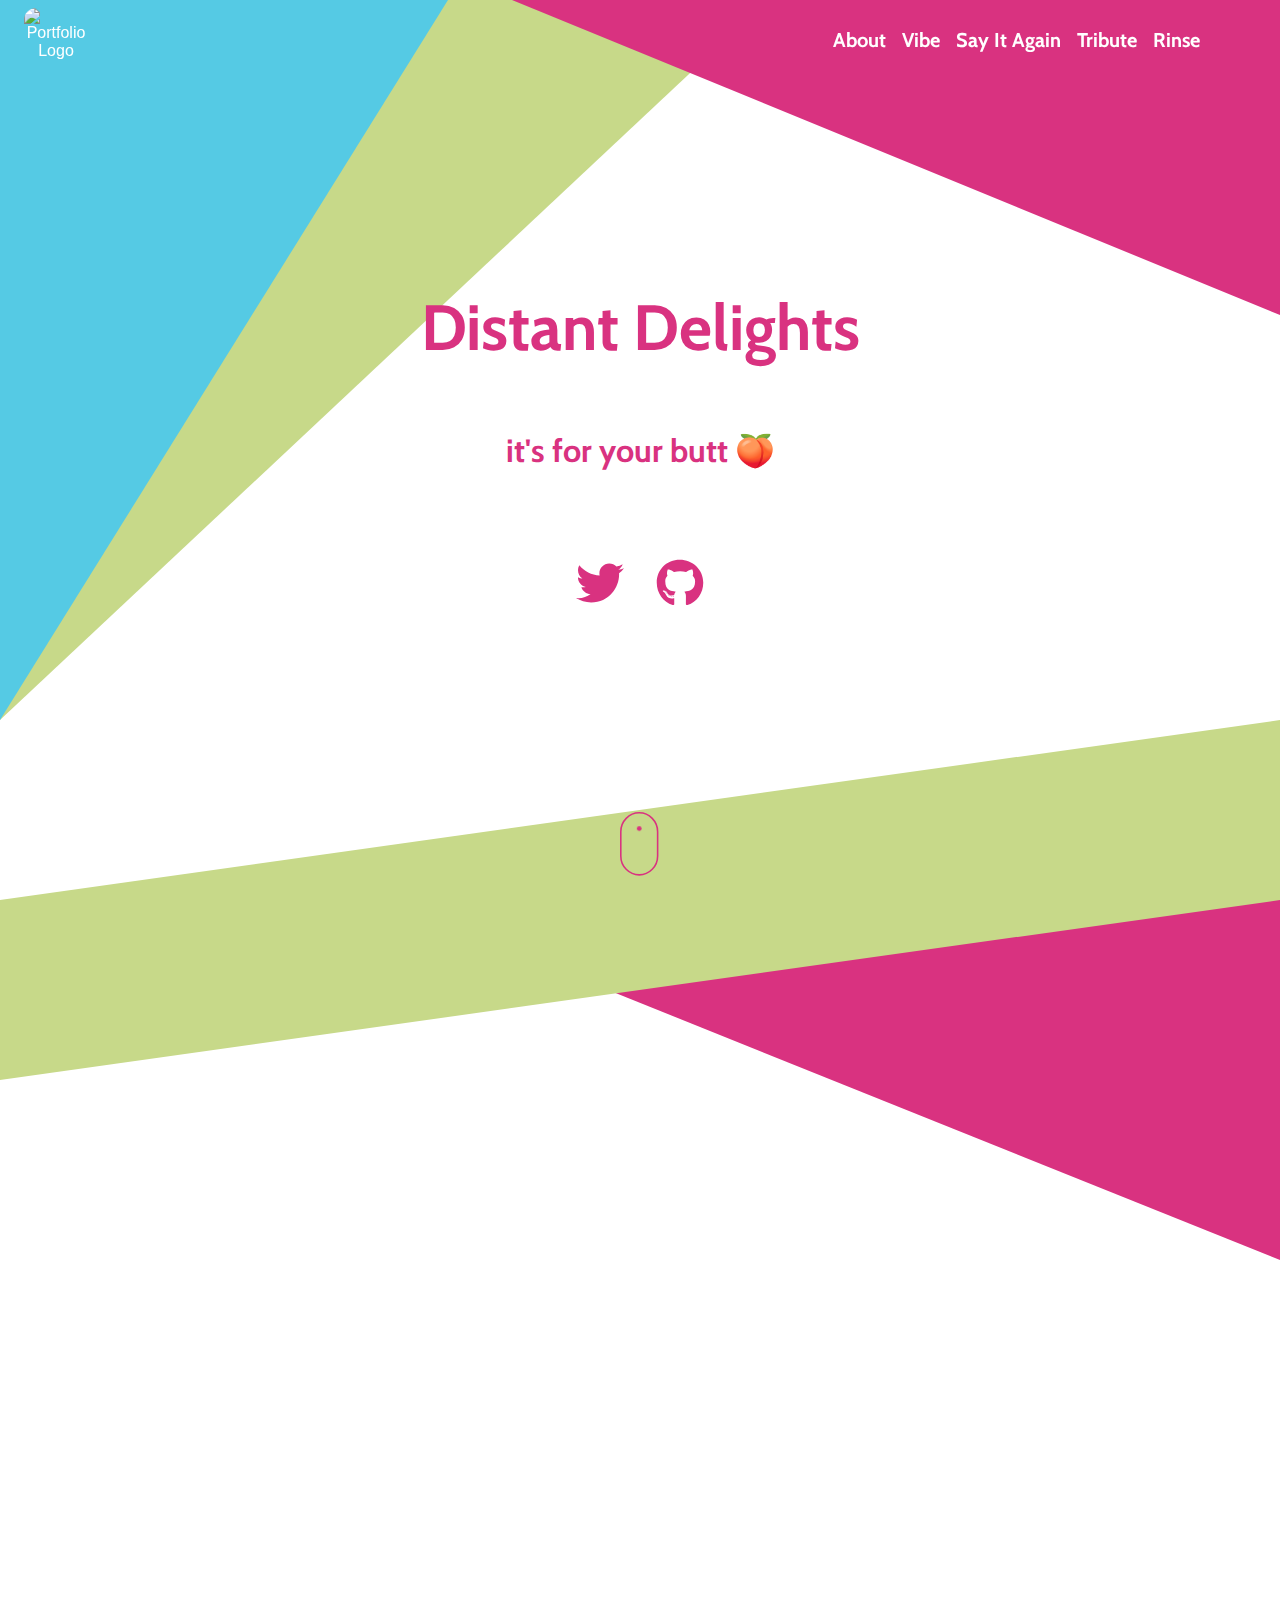
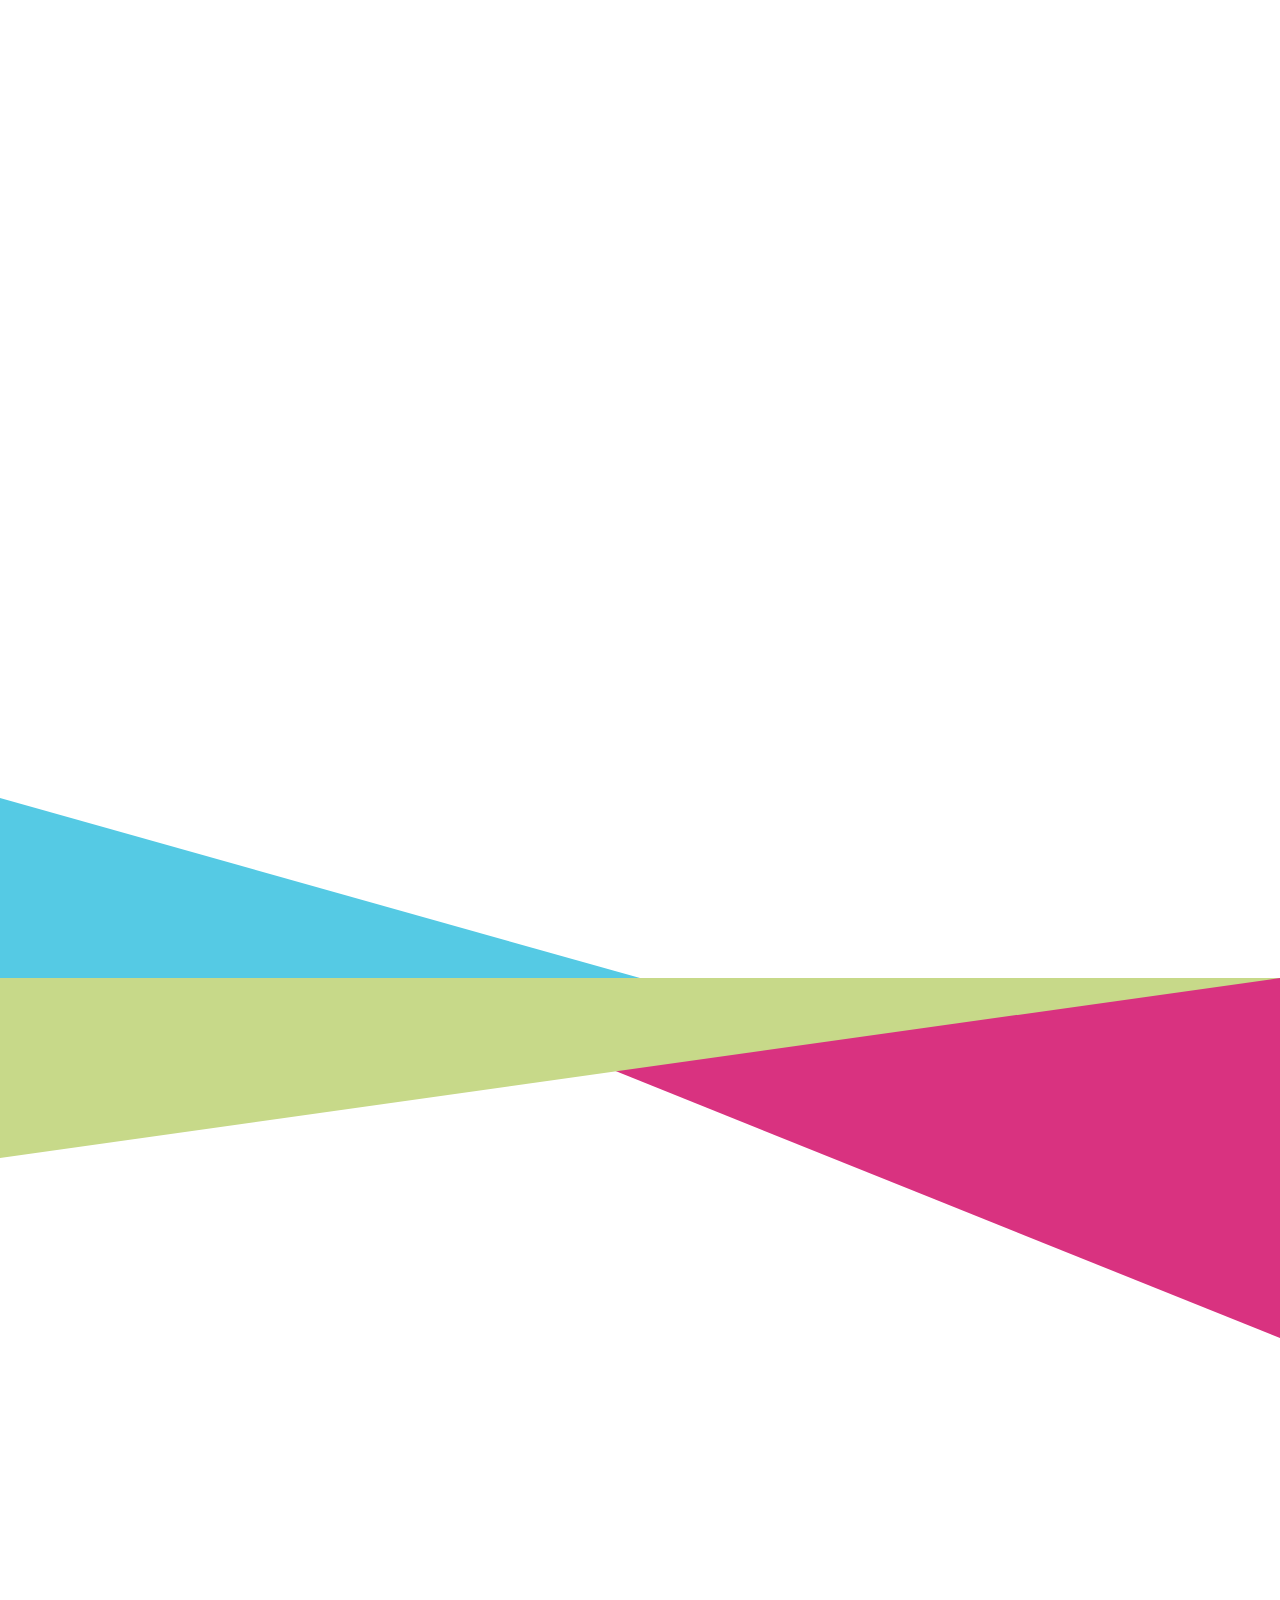
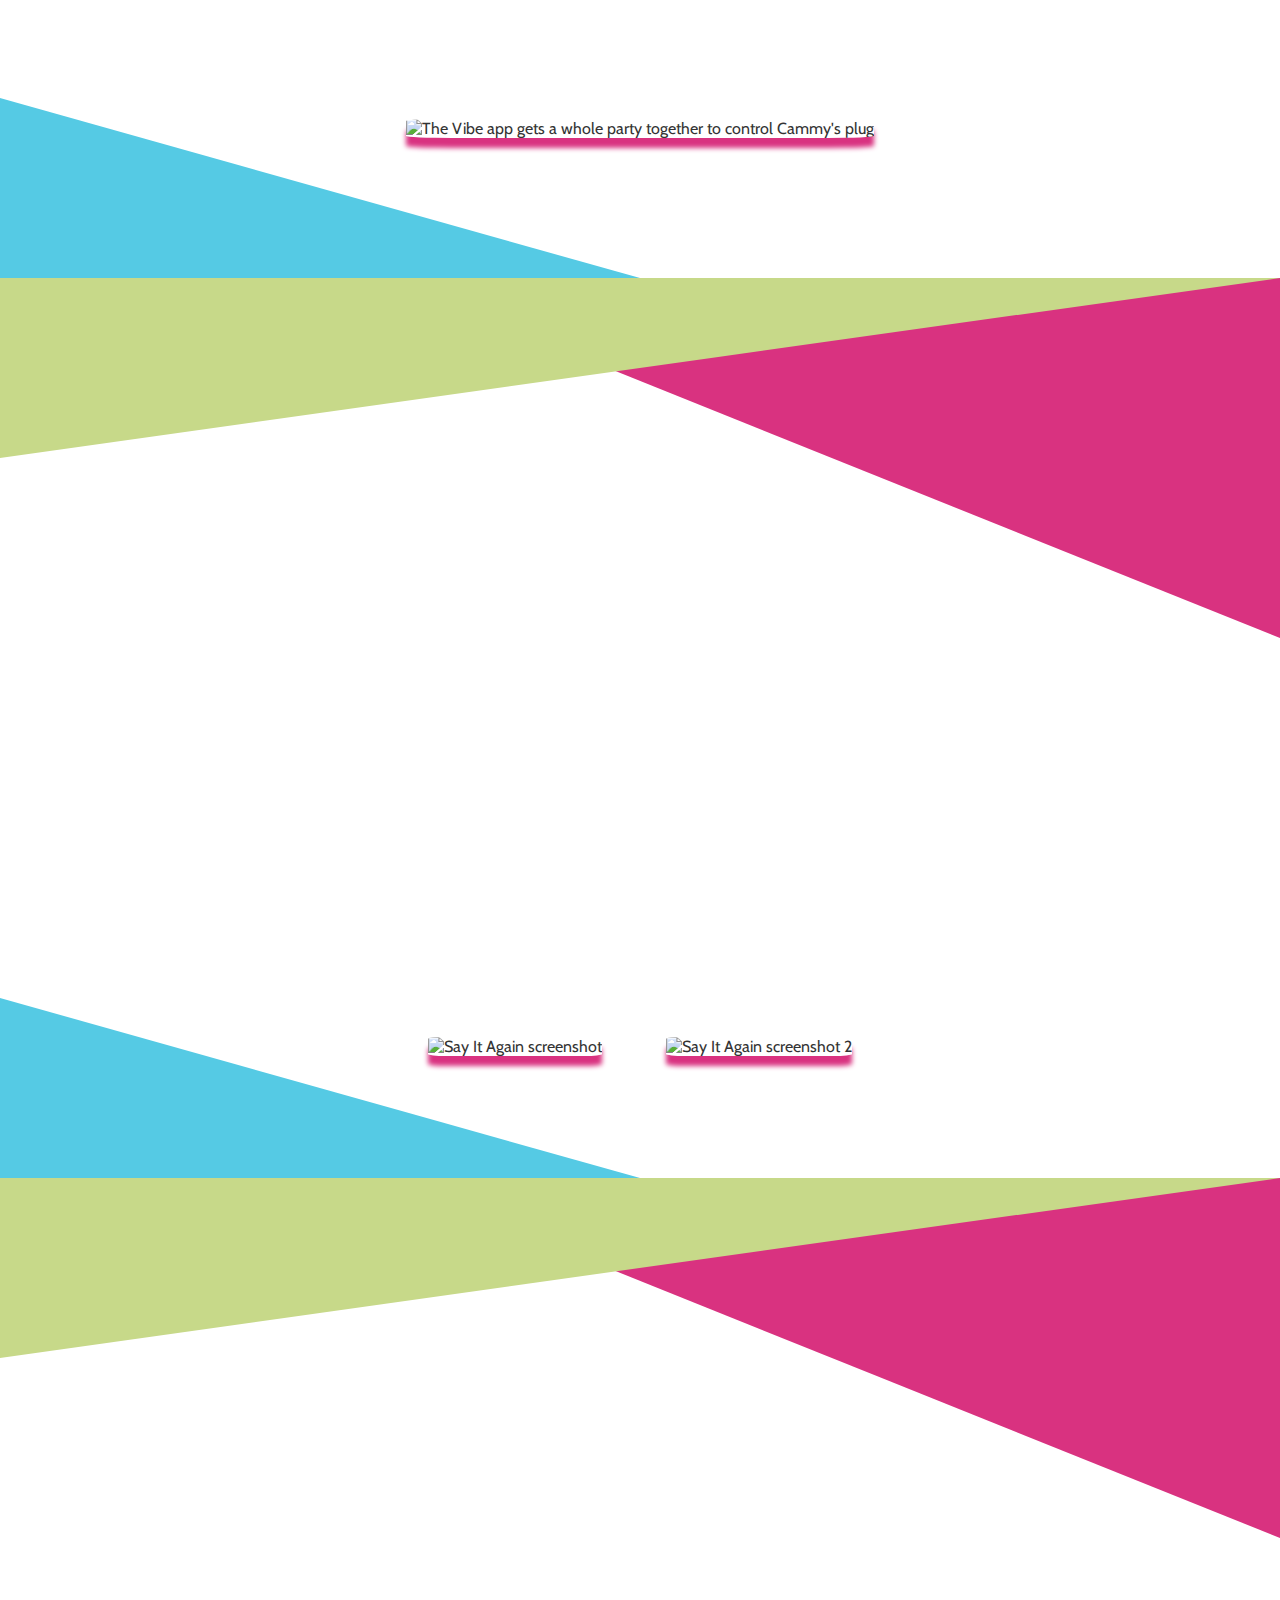
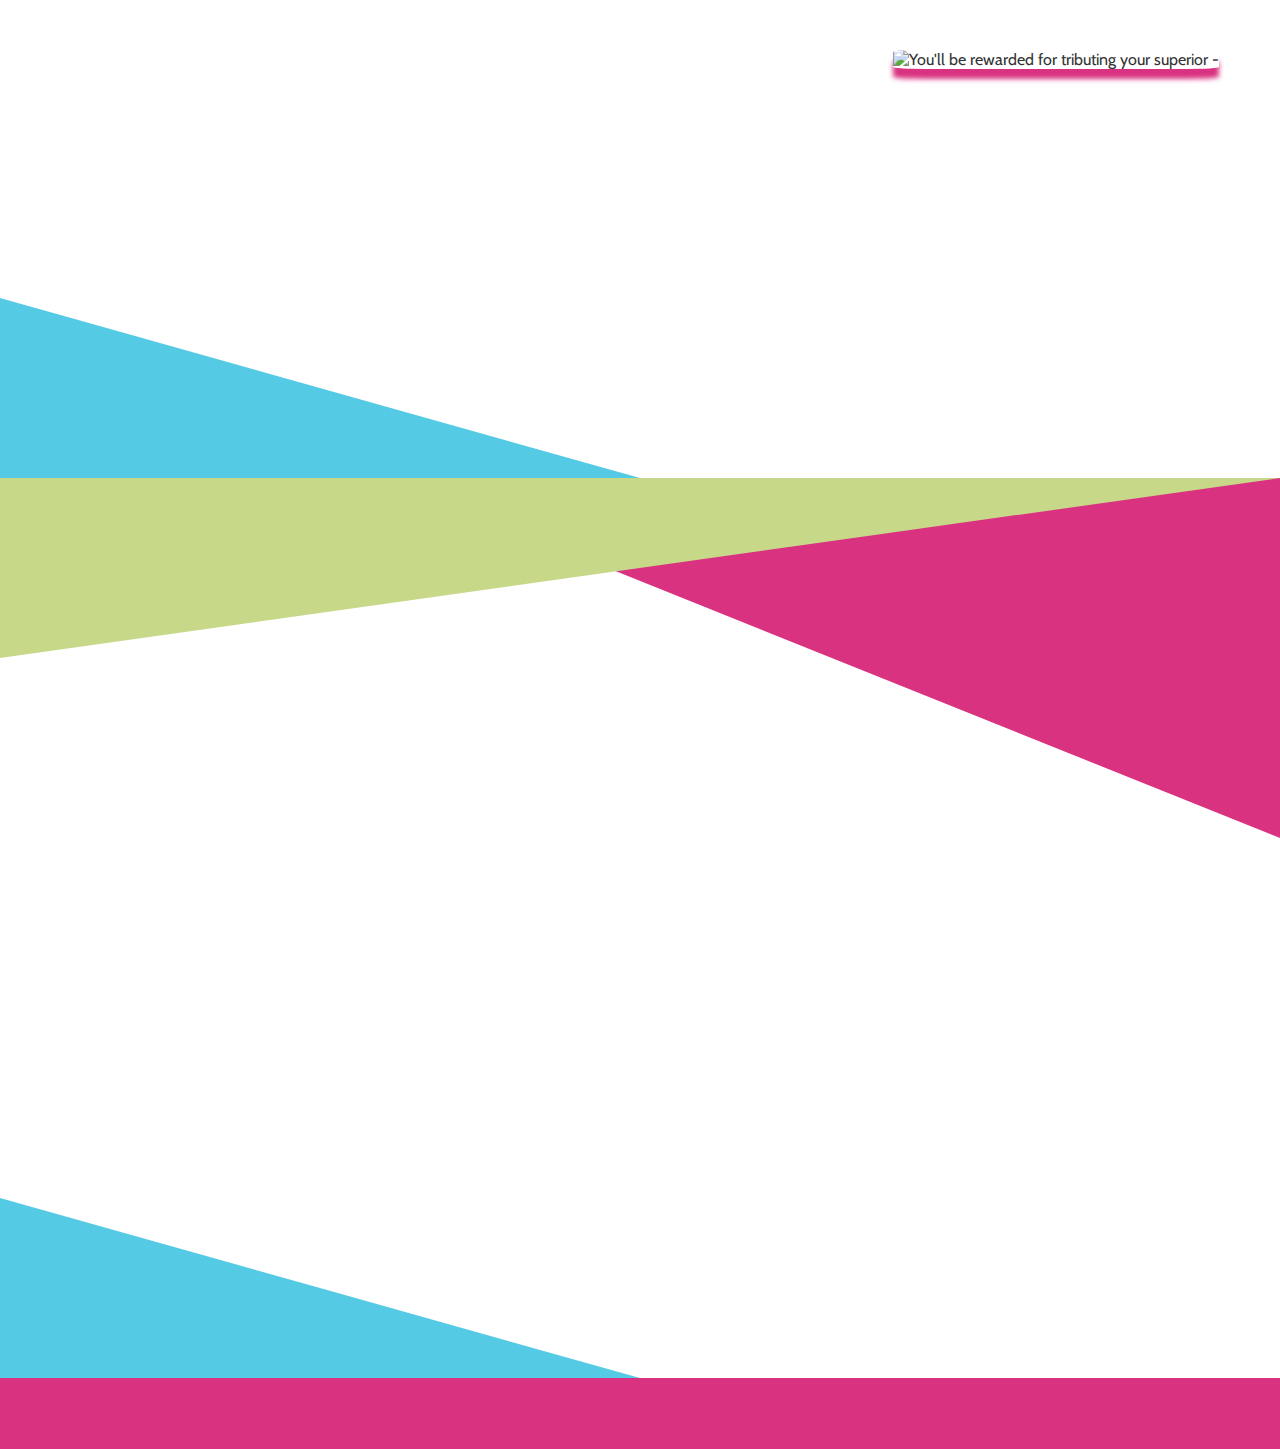
==== commit 520ce959: "all: new logo but better" ====
--- a/all/index.html
+++ b/all/index.html
@@ -1,4 +1,4 @@
-<!DOCTYPE html><html lang="en"><head><meta charSet="utf-8"/><meta http-equiv="x-ua-compatible" content="ie=edge"/><meta name="viewport" content="width=device-width, initial-scale=1, shrink-to-fit=no"/><style data-href="/all/styles.30f12345333390649444.css">@import url(https://fonts.googleapis.com/css2?family=Cabin:wght@400;600&display=swap);@import url(https://fonts.googleapis.com/css2?family=Open+Sans&display=swap);.tippy-tooltip[data-animation=fade][data-state=hidden]{opacity:0}.tippy-iOS{cursor:pointer!important;-webkit-tap-highlight-color:transparent}.tippy-popper{pointer-events:none;max-width:calc(100vw - 10px);transition-timing-function:cubic-bezier(.165,.84,.44,1);transition-property:transform}.tippy-tooltip{position:relative;color:#fff;border-radius:4px;font-size:14px;line-height:1.4;background-color:#333;transition-property:visibility,opacity,transform;outline:0}.tippy-tooltip[data-placement^=top]>.tippy-arrow{border-width:8px 8px 0;border-top-color:#333;margin:0 3px;transform-origin:50% 0;bottom:-7px}.tippy-tooltip[data-placement^=bottom]>.tippy-arrow{border-width:0 8px 8px;border-bottom-color:#333;margin:0 3px;transform-origin:50% 7px;top:-7px}.tippy-tooltip[data-placement^=left]>.tippy-arrow{border-width:8px 0 8px 8px;border-left-color:#333;margin:3px 0;transform-origin:0 50%;right:-7px}.tippy-tooltip[data-placement^=right]>.tippy-arrow{border-width:8px 8px 8px 0;border-right-color:#333;margin:3px 0;transform-origin:7px 50%;left:-7px}.tippy-tooltip[data-interactive][data-state=visible]{pointer-events:auto}.tippy-tooltip[data-inertia][data-state=visible]{transition-timing-function:cubic-bezier(.54,1.5,.38,1.11)}.tippy-arrow{position:absolute;border-color:transparent;border-style:solid}.tippy-content{padding:5px 9px}</style><meta name="generator" content="Gatsby 2.24.83"/><title data-react-helmet="true">Distant Delights</title><link data-react-helmet="true" rel="shortcut icon" href="https://images.ctfassets.net/7gwzcwdqbf0r/5zEIoOQKy6HrqCpR3Vg6Ts/e20ccc1bfd880b81dadddaf39ad4508e/icons-02.png?w=32&amp;fl=progressive&amp;q=50"/><link data-react-helmet="true" rel="apple-touch-icon" sizes="180x180" href="https://images.ctfassets.net/7gwzcwdqbf0r/5zEIoOQKy6HrqCpR3Vg6Ts/e20ccc1bfd880b81dadddaf39ad4508e/icons-02.png?w=180&amp;fl=progressive&amp;q=50"/><link data-react-helmet="true" rel="icon" type="image/png" sizes="32x32" href="https://images.ctfassets.net/7gwzcwdqbf0r/5zEIoOQKy6HrqCpR3Vg6Ts/e20ccc1bfd880b81dadddaf39ad4508e/icons-02.png?w=32&amp;fl=progressive&amp;q=50"/><link data-react-helmet="true" rel="icon" type="image/png" sizes="16x16" href="https://images.ctfassets.net/7gwzcwdqbf0r/5zEIoOQKy6HrqCpR3Vg6Ts/e20ccc1bfd880b81dadddaf39ad4508e/icons-02.png?w=16&amp;fl=progressive&amp;q=50"/><meta data-react-helmet="true" charSet="utf-8"/><meta data-react-helmet="true" name="description" content="make it buzz"/><meta data-react-helmet="true" name="theme-color" content="#FFFFFF"/><meta data-react-helmet="true" name="image" content="https://images.ctfassets.net/7gwzcwdqbf0r/5zEIoOQKy6HrqCpR3Vg6Ts/e20ccc1bfd880b81dadddaf39ad4508e/icons-02.png?w=32&amp;fl=progressive&amp;q=50"/><meta data-react-helmet="true" itemProp="name" content="Distant Delights"/><meta data-react-helmet="true" itemProp="description" content="make it buzz"/><meta data-react-helmet="true" itemProp="image" content="https://images.ctfassets.net/7gwzcwdqbf0r/5zEIoOQKy6HrqCpR3Vg6Ts/e20ccc1bfd880b81dadddaf39ad4508e/icons-02.png?w=32&amp;fl=progressive&amp;q=50"/><meta data-react-helmet="true" name="og:title" content="Distant Delights"/><meta data-react-helmet="true" name="og:description" content="make it buzz"/><meta data-react-helmet="true" name="og:image" content="https://images.ctfassets.net/7gwzcwdqbf0r/5zEIoOQKy6HrqCpR3Vg6Ts/e20ccc1bfd880b81dadddaf39ad4508e/icons-02.png?w=192&amp;fl=progressive&amp;q=50"/><meta data-react-helmet="true" name="og:site_name" content="Distant Delights"/><meta data-react-helmet="true" name="og:locale" content="en_US"/><meta data-react-helmet="true" name="og:type" content="website"/><meta data-react-helmet="true" name="twitter:card" content="summary"/><meta data-react-helmet="true" name="twitter:title" content="Distant Delights"/><meta data-react-helmet="true" name="twitter:description" content="make it buzz"/><meta data-react-helmet="true" name="twitter:image" content="https://images.ctfassets.net/7gwzcwdqbf0r/5zEIoOQKy6HrqCpR3Vg6Ts/e20ccc1bfd880b81dadddaf39ad4508e/icons-02.png?w=192&amp;fl=progressive&amp;q=50"/><meta data-react-helmet="true" name="twitter:image:src" content="https://images.ctfassets.net/7gwzcwdqbf0r/5zEIoOQKy6HrqCpR3Vg6Ts/e20ccc1bfd880b81dadddaf39ad4508e/icons-02.png?w=192&amp;fl=progressive&amp;q=50"/><script data-react-helmet="true" src="//code.tidio.co/crpgebixbr6sjiau9rkkbhivmhmh7cql.js" async=""></script><style data-styled="" data-styled-version="5.2.0">.eWeVr{box-sizing:border-box;margin:0;min-width:0;-webkit-flex-wrap:wrap;-ms-flex-wrap:wrap;flex-wrap:wrap;-webkit-box-pack:justify;-webkit-justify-content:space-between;-ms-flex-pack:justify;justify-content:space-between;-webkit-align-items:center;-webkit-box-align:center;-ms-flex-align:center;align-items:center;padding-left:16px;padding-right:16px;}/*!sc*/
+<!DOCTYPE html><html lang="en"><head><meta charSet="utf-8"/><meta http-equiv="x-ua-compatible" content="ie=edge"/><meta name="viewport" content="width=device-width, initial-scale=1, shrink-to-fit=no"/><style data-href="/all/styles.30f12345333390649444.css">@import url(https://fonts.googleapis.com/css2?family=Cabin:wght@400;600&display=swap);@import url(https://fonts.googleapis.com/css2?family=Open+Sans&display=swap);.tippy-tooltip[data-animation=fade][data-state=hidden]{opacity:0}.tippy-iOS{cursor:pointer!important;-webkit-tap-highlight-color:transparent}.tippy-popper{pointer-events:none;max-width:calc(100vw - 10px);transition-timing-function:cubic-bezier(.165,.84,.44,1);transition-property:transform}.tippy-tooltip{position:relative;color:#fff;border-radius:4px;font-size:14px;line-height:1.4;background-color:#333;transition-property:visibility,opacity,transform;outline:0}.tippy-tooltip[data-placement^=top]>.tippy-arrow{border-width:8px 8px 0;border-top-color:#333;margin:0 3px;transform-origin:50% 0;bottom:-7px}.tippy-tooltip[data-placement^=bottom]>.tippy-arrow{border-width:0 8px 8px;border-bottom-color:#333;margin:0 3px;transform-origin:50% 7px;top:-7px}.tippy-tooltip[data-placement^=left]>.tippy-arrow{border-width:8px 0 8px 8px;border-left-color:#333;margin:3px 0;transform-origin:0 50%;right:-7px}.tippy-tooltip[data-placement^=right]>.tippy-arrow{border-width:8px 8px 8px 0;border-right-color:#333;margin:3px 0;transform-origin:7px 50%;left:-7px}.tippy-tooltip[data-interactive][data-state=visible]{pointer-events:auto}.tippy-tooltip[data-inertia][data-state=visible]{transition-timing-function:cubic-bezier(.54,1.5,.38,1.11)}.tippy-arrow{position:absolute;border-color:transparent;border-style:solid}.tippy-content{padding:5px 9px}</style><meta name="generator" content="Gatsby 2.24.83"/><title data-react-helmet="true">Distant Delights</title><link data-react-helmet="true" rel="shortcut icon" href="https://images.ctfassets.net/7gwzcwdqbf0r/5zEIoOQKy6HrqCpR3Vg6Ts/e927b08b2093b29772a5df29955657c5/transparent.png?w=32&amp;fl=progressive&amp;q=50"/><link data-react-helmet="true" rel="apple-touch-icon" sizes="180x180" href="https://images.ctfassets.net/7gwzcwdqbf0r/5zEIoOQKy6HrqCpR3Vg6Ts/e927b08b2093b29772a5df29955657c5/transparent.png?w=180&amp;fl=progressive&amp;q=50"/><link data-react-helmet="true" rel="icon" type="image/png" sizes="32x32" href="https://images.ctfassets.net/7gwzcwdqbf0r/5zEIoOQKy6HrqCpR3Vg6Ts/e927b08b2093b29772a5df29955657c5/transparent.png?w=32&amp;fl=progressive&amp;q=50"/><link data-react-helmet="true" rel="icon" type="image/png" sizes="16x16" href="https://images.ctfassets.net/7gwzcwdqbf0r/5zEIoOQKy6HrqCpR3Vg6Ts/e927b08b2093b29772a5df29955657c5/transparent.png?w=16&amp;fl=progressive&amp;q=50"/><meta data-react-helmet="true" charSet="utf-8"/><meta data-react-helmet="true" name="description" content="make it buzz"/><meta data-react-helmet="true" name="theme-color" content="#FFFFFF"/><meta data-react-helmet="true" name="image" content="https://images.ctfassets.net/7gwzcwdqbf0r/5zEIoOQKy6HrqCpR3Vg6Ts/e927b08b2093b29772a5df29955657c5/transparent.png?w=32&amp;fl=progressive&amp;q=50"/><meta data-react-helmet="true" itemProp="name" content="Distant Delights"/><meta data-react-helmet="true" itemProp="description" content="make it buzz"/><meta data-react-helmet="true" itemProp="image" content="https://images.ctfassets.net/7gwzcwdqbf0r/5zEIoOQKy6HrqCpR3Vg6Ts/e927b08b2093b29772a5df29955657c5/transparent.png?w=32&amp;fl=progressive&amp;q=50"/><meta data-react-helmet="true" name="og:title" content="Distant Delights"/><meta data-react-helmet="true" name="og:description" content="make it buzz"/><meta data-react-helmet="true" name="og:image" content="https://images.ctfassets.net/7gwzcwdqbf0r/5zEIoOQKy6HrqCpR3Vg6Ts/e927b08b2093b29772a5df29955657c5/transparent.png?w=192&amp;fl=progressive&amp;q=50"/><meta data-react-helmet="true" name="og:site_name" content="Distant Delights"/><meta data-react-helmet="true" name="og:locale" content="en_US"/><meta data-react-helmet="true" name="og:type" content="website"/><meta data-react-helmet="true" name="twitter:card" content="summary"/><meta data-react-helmet="true" name="twitter:title" content="Distant Delights"/><meta data-react-helmet="true" name="twitter:description" content="make it buzz"/><meta data-react-helmet="true" name="twitter:image" content="https://images.ctfassets.net/7gwzcwdqbf0r/5zEIoOQKy6HrqCpR3Vg6Ts/e927b08b2093b29772a5df29955657c5/transparent.png?w=192&amp;fl=progressive&amp;q=50"/><meta data-react-helmet="true" name="twitter:image:src" content="https://images.ctfassets.net/7gwzcwdqbf0r/5zEIoOQKy6HrqCpR3Vg6Ts/e927b08b2093b29772a5df29955657c5/transparent.png?w=192&amp;fl=progressive&amp;q=50"/><script data-react-helmet="true" src="//code.tidio.co/crpgebixbr6sjiau9rkkbhivmhmh7cql.js" async=""></script><style data-styled="" data-styled-version="5.2.0">.eWeVr{box-sizing:border-box;margin:0;min-width:0;-webkit-flex-wrap:wrap;-ms-flex-wrap:wrap;flex-wrap:wrap;-webkit-box-pack:justify;-webkit-justify-content:space-between;-ms-flex-pack:justify;justify-content:space-between;-webkit-align-items:center;-webkit-box-align:center;-ms-flex-align:center;align-items:center;padding-left:16px;padding-right:16px;}/*!sc*/
 .dSzQHP{box-sizing:border-box;margin:0;min-width:0;-webkit-appearance:none;-moz-appearance:none;appearance:none;display:inline-block;text-align:center;line-height:inherit;-webkit-text-decoration:none;text-decoration:none;font-size:inherit;padding-left:16px;padding-right:16px;padding-top:8px;padding-bottom:8px;color:white;background-color:#D93280;border:0;border-radius:4px;padding:0;border:0;margin:0;background:transparent;}/*!sc*/
 .cKdojf{box-sizing:border-box;margin:0;min-width:0;-webkit-box-pack:center;-webkit-justify-content:center;-ms-flex-pack:center;justify-content:center;}/*!sc*/
 .dIsFmX{box-sizing:border-box;margin:0;min-width:0;max-width:100%;height:auto;height:60px;width:60px;padding:8px;}/*!sc*/
@@ -118,5 +118,5 @@
 @-webkit-keyframes eCxOuT{0%,20%{-webkit-transform:translateY(0) scaleY(1);-ms-transform:translateY(0) scaleY(1);transform:translateY(0) scaleY(1);}10%{opacity:1;}100%{-webkit-transform:translateY(36px) scaleY(2);-ms-transform:translateY(36px) scaleY(2);transform:translateY(36px) scaleY(2);opacity:0.01;}}/*!sc*/
 @keyframes eCxOuT{0%,20%{-webkit-transform:translateY(0) scaleY(1);-ms-transform:translateY(0) scaleY(1);transform:translateY(0) scaleY(1);}10%{opacity:1;}100%{-webkit-transform:translateY(36px) scaleY(2);-ms-transform:translateY(36px) scaleY(2);transform:translateY(36px) scaleY(2);opacity:0.01;}}/*!sc*/
 data-styled.g23[id="sc-keyframes-eCxOuT"]{content:"eCxOuT,"}/*!sc*/
-</style><link rel="icon" href="/all/favicon-32x32.png?v=bd811806cc1b8afc275a716b064f3106" type="image/png"/><link rel="manifest" href="/all/manifest.webmanifest" crossorigin="anonymous"/><meta name="theme-color" content="#D93280"/><link rel="apple-touch-icon" sizes="48x48" href="/all/icons/icon-48x48.png?v=bd811806cc1b8afc275a716b064f3106"/><link rel="apple-touch-icon" sizes="72x72" href="/all/icons/icon-72x72.png?v=bd811806cc1b8afc275a716b064f3106"/><link rel="apple-touch-icon" sizes="96x96" href="/all/icons/icon-96x96.png?v=bd811806cc1b8afc275a716b064f3106"/><link rel="apple-touch-icon" sizes="144x144" href="/all/icons/icon-144x144.png?v=bd811806cc1b8afc275a716b064f3106"/><link rel="apple-touch-icon" sizes="192x192" href="/all/icons/icon-192x192.png?v=bd811806cc1b8afc275a716b064f3106"/><link rel="apple-touch-icon" sizes="256x256" href="/all/icons/icon-256x256.png?v=bd811806cc1b8afc275a716b064f3106"/><link rel="apple-touch-icon" sizes="384x384" href="/all/icons/icon-384x384.png?v=bd811806cc1b8afc275a716b064f3106"/><link rel="apple-touch-icon" sizes="512x512" href="/all/icons/icon-512x512.png?v=bd811806cc1b8afc275a716b064f3106"/><link as="script" rel="preload" href="/all/webpack-runtime-e59a6db4f4e2522dd08c.js"/><link as="script" rel="preload" href="/all/framework-695d132dc2d3aad8286d.js"/><link as="script" rel="preload" href="/all/app-6463dc027f61a2557db2.js"/><link as="script" rel="preload" href="/all/styles-407fe62976dc5310c43e.js"/><link as="script" rel="preload" href="/all/9598fa14-543e6e71c4c89ba47619.js"/><link as="script" rel="preload" href="/all/9f92645c-c183f91d899c31a1bebc.js"/><link as="script" rel="preload" href="/all/c0d60241-1c1ad24699ebdee828bb.js"/><link as="script" rel="preload" href="/all/a3336d3c033a5ec9d59a088cb032c68b95c64a61-fa4c91ef365eaf5d15ca.js"/><link as="script" rel="preload" href="/all/component---src-pages-index-tsx-97810609d848a1015302.js"/><link as="fetch" rel="preload" href="/all/page-data/index/page-data.json" crossorigin="anonymous"/><link as="fetch" rel="preload" href="/all/page-data/sq/d/1243577662.json" crossorigin="anonymous"/><link as="fetch" rel="preload" href="/all/page-data/sq/d/2403691619.json" crossorigin="anonymous"/><link as="fetch" rel="preload" href="/all/page-data/sq/d/3979398294.json" crossorigin="anonymous"/><link as="fetch" rel="preload" href="/all/page-data/sq/d/4047169305.json" crossorigin="anonymous"/><link as="fetch" rel="preload" href="/all/page-data/app-data.json" crossorigin="anonymous"/></head><body><div id="___gatsby"><div style="outline:none" tabindex="-1" id="gatsby-focus-wrapper"><main><div class="Header__StyledHeadroom-sc-1vgnedn-1 jirbWs headroom-wrapper"><div style="position:relative;top:0;left:0;right:0;z-index:1;-webkit-transform:translate3D(0, 0, 0);-ms-transform:translate3D(0, 0, 0);transform:translate3D(0, 0, 0)" class="headroom headroom--unfixed"><div class="sc-bdnylx sc-gtssRu eWeVr gmjWml"><button class="sc-bdnylx dSzQHP"><div class="sc-bdnylx sc-gtssRu cKdojf gmjWml"><img src="//images.ctfassets.net/7gwzcwdqbf0r/5zEIoOQKy6HrqCpR3Vg6Ts/e20ccc1bfd880b81dadddaf39ad4508e/icons-02.png?w=192&amp;fl=progressive&amp;q=50" height="60px,80px" width="60px,80px" alt="Portfolio Logo" class="sc-bdnylx dIsFmX Header___StyledImage-sc-1vgnedn-0 blGmWk"/></div></button><div class="sc-bdnylx sc-gtssRu cfCUiD gmjWml"><div color="background" font-size="2,3" class="sc-bdnylx iZAqZZ"><a tabindex="0" class="Link-sc-1yofk9y-0 fFQXRh">404</a></div></div></div></div></div><section style="position:relative" id="home"><div color="muted" height="35vh,80vh" width="95vw,60vw" class="Triangle-sc-1rzjnux-0 grZtkI"></div><div color="secondary" height="38vh,80vh" width="50vw,35vw" class="Triangle-sc-1rzjnux-0 esiIjX"></div><div color="primary" height="25vh,35vh" width="75vw,60vw" class="Triangle-sc-1rzjnux-0 lfExim"></div><div color="muted" height="20vh,20vh" width="100vw,100vw" class="Triangle-sc-1rzjnux-0 kqBkur"></div><div class="Section__SectionContainer-sc-59ke8o-0 jvrUFH"><h1 color="primary" font-size="6,7" class="sc-bdnylx hCOCPz">Distant Delights</h1><h2 color="primary" font-size="5,6" style="margin-right:auto;margin-left:auto" class="sc-bdnylx ftHDqA"><div class="x0 x1 x2 "><div style="transition:width 150ms linear;height:auto;width:auto"><div class="x0 x3 x4 x5" style="opacity:1;transform:translateY(0px);position:relative"><div width="300,500" font-size="3,5" class="sc-bdnylx cKAifl">it&#x27;s for your butt 🍑</div></div></div></div></h2><div class="sc-bdnylx sc-gtssRu hLEsFI gmjWml"><div font-size="5,6,6" class="sc-bdnylx jkMfyI"><a href="https://twitter.com/sluttychameleon" target="_blank" rel="noreferrer" aria-label="Twitter" class="sc-bdnylx iwMqqY SocialLink__IconLink-sc-1dq4j8-0 jMfnIr"><svg aria-labelledby="svg-inline--fa-title-j9ogV3Su6vyH" data-prefix="fab" data-icon="twitter" class="svg-inline--fa fa-twitter fa-w-16 " role="img" xmlns="http://www.w3.org/2000/svg" viewBox="0 0 512 512"><title id="svg-inline--fa-title-j9ogV3Su6vyH">Twitter</title><path fill="currentColor" d="M459.37 151.716c.325 4.548.325 9.097.325 13.645 0 138.72-105.583 298.558-298.558 298.558-59.452 0-114.68-17.219-161.137-47.106 8.447.974 16.568 1.299 25.34 1.299 49.055 0 94.213-16.568 130.274-44.832-46.132-.975-84.792-31.188-98.112-72.772 6.498.974 12.995 1.624 19.818 1.624 9.421 0 18.843-1.3 27.614-3.573-48.081-9.747-84.143-51.98-84.143-102.985v-1.299c13.969 7.797 30.214 12.67 47.431 13.319-28.264-18.843-46.781-51.005-46.781-87.391 0-19.492 5.197-37.36 14.294-52.954 51.655 63.675 129.3 105.258 216.365 109.807-1.624-7.797-2.599-15.918-2.599-24.04 0-57.828 46.782-104.934 104.934-104.934 30.213 0 57.502 12.67 76.67 33.137 23.715-4.548 46.456-13.32 66.599-25.34-7.798 24.366-24.366 44.833-46.132 57.827 21.117-2.273 41.584-8.122 60.426-16.243-14.292 20.791-32.161 39.308-52.628 54.253z"></path></svg></a></div><div font-size="5,6,6" class="sc-bdnylx jkMfyI"><a href="https://github.com/CammyLeone/devious-buttplug" target="_blank" rel="noreferrer" aria-label="Github" class="sc-bdnylx iwMqqY SocialLink__IconLink-sc-1dq4j8-0 jMfnIr"><svg aria-labelledby="svg-inline--fa-title-LYCqPK5n4yDB" data-prefix="fab" data-icon="github" class="svg-inline--fa fa-github fa-w-16 " role="img" xmlns="http://www.w3.org/2000/svg" viewBox="0 0 496 512"><title id="svg-inline--fa-title-LYCqPK5n4yDB">Github</title><path fill="currentColor" d="M165.9 397.4c0 2-2.3 3.6-5.2 3.6-3.3.3-5.6-1.3-5.6-3.6 0-2 2.3-3.6 5.2-3.6 3-.3 5.6 1.3 5.6 3.6zm-31.1-4.5c-.7 2 1.3 4.3 4.3 4.9 2.6 1 5.6 0 6.2-2s-1.3-4.3-4.3-5.2c-2.6-.7-5.5.3-6.2 2.3zm44.2-1.7c-2.9.7-4.9 2.6-4.6 4.9.3 2 2.9 3.3 5.9 2.6 2.9-.7 4.9-2.6 4.6-4.6-.3-1.9-3-3.2-5.9-2.9zM244.8 8C106.1 8 0 113.3 0 252c0 110.9 69.8 205.8 169.5 239.2 12.8 2.3 17.3-5.6 17.3-12.1 0-6.2-.3-40.4-.3-61.4 0 0-70 15-84.7-29.8 0 0-11.4-29.1-27.8-36.6 0 0-22.9-15.7 1.6-15.4 0 0 24.9 2 38.6 25.8 21.9 38.6 58.6 27.5 72.9 20.9 2.3-16 8.8-27.1 16-33.7-55.9-6.2-112.3-14.3-112.3-110.5 0-27.5 7.6-41.3 23.6-58.9-2.6-6.5-11.1-33.3 2.6-67.9 20.9-6.5 69 27 69 27 20-5.6 41.5-8.5 62.8-8.5s42.8 2.9 62.8 8.5c0 0 48.1-33.6 69-27 13.7 34.7 5.2 61.4 2.6 67.9 16 17.7 25.8 31.5 25.8 58.9 0 96.5-58.9 104.2-114.8 110.5 9.2 7.9 17 22.9 17 46.4 0 33.7-.3 75.4-.3 83.6 0 6.5 4.6 14.4 17.3 12.1C428.2 457.8 496 362.9 496 252 496 113.3 383.5 8 244.8 8zM97.2 352.9c-1.3 1-1 3.3.7 5.2 1.6 1.6 3.9 2.3 5.2 1 1.3-1 1-3.3-.7-5.2-1.6-1.6-3.9-2.3-5.2-1zm-10.8-8.1c-.7 1.3.3 2.9 2.3 3.9 1.6 1 3.6.7 4.3-.7.7-1.3-.3-2.9-2.3-3.9-2-.6-3.6-.3-4.3.7zm32.4 35.6c-1.6 1.3-1 4.3 1.3 6.2 2.3 2.3 5.2 2.6 6.5 1 1.3-1.3.7-4.3-1.3-6.2-2.2-2.3-5.2-2.6-6.5-1zm-11.4-14.7c-1.6 1-1.6 3.6 0 5.9 1.6 2.3 4.3 3.3 5.6 2.3 1.6-1.3 1.6-3.9 0-6.2-1.4-2.3-4-3.3-5.6-2z"></path></svg></a></div></div><span class="ScrollIcon__ScrollLink-r61sw9-1 dkaAaI"><svg xmlns="http://www.w3.org/2000/svg" viewBox="0 0 76 130" class="ScrollIcon__MouseContainer-r61sw9-0 cOyUng"><g fill="none"><rect width="70" height="118" x="1.5" y="1.5" rx="36" class="ScrollIcon__Mouse-r61sw9-2 iPYlrf"></rect><circle cx="36.5" cy="31.5" r="4.5" class="ScrollIcon__Scroll-r61sw9-3 WZoih"></circle></g></svg></span></div></section><section style="position:relative" id="about"><div color="secondary" height="50vh,20vh" width="50vw,50vw" class="Triangle-sc-1rzjnux-0 cfQYvc"></div><div color="primary" height="20vh,40vh" width="75vw,70vw" class="Triangle-sc-1rzjnux-0 jYtGek"></div><div color="muted" height="25vh,20vh" width="100vw,100vw" class="Triangle-sc-1rzjnux-0 MvQMd"></div><div class="Section__SectionContainer-sc-59ke8o-0 jvrUFH"><style data-emotion-css="q7lffx">.css-q7lffx{opacity:0;}</style><div class="css-q7lffx"><h2 color="text" class="sc-bdnylx iwKZkU"><a selected="" class="Link-sc-1yofk9y-0 lmPoiG">About this Project</a></h2></div><div class="sc-bdnylx sc-gtssRu jNEwYg gmjWml"><div width="1,1,0.6666666666666666" class="sc-bdnylx gTEkES"><style data-emotion-css="q7lffx">.css-q7lffx{opacity:0;}</style><div class="css-q7lffx"><div class="MarkdownRenderer__Root-fm0kl4-1 PpHdl"><h2>What is Distant Delights?</h2><style data-emotion-css="vurnku">.css-vurnku{box-sizing:border-box;margin:0;min-width:0;}</style><div class="MarkdownRenderer__MarkdownParagraph-fm0kl4-2 iYblmB css-vurnku">Welcome!  This is a collection of projects for prodommes, perverts, and programmers of prostate pleasure.  Each website or library here has a common thread:
-it can make your bluetooth-connected sex toys vibrate with <em>no app, less headache, and better security</em>.</div><div class="MarkdownRenderer__MarkdownParagraph-fm0kl4-2 iYblmB css-vurnku">It was born during a time where &quot;socially-distant sex&quot; was a phrase people actually <em>said</em> - and hopefully the toys inside will be fun enough to endure even when we <em>can</em> safely touch each others&#x27; parts again.</div><h2>Is this for me?</h2><div class="MarkdownRenderer__MarkdownParagraph-fm0kl4-2 iYblmB css-vurnku">If you just want to control a partner&#x27;s remote-controlled toy, give <a class="MarkdownRenderer__StyledLink-fm0kl4-0 gUjsve">Vibe</a> a spin.</div><div class="MarkdownRenderer__MarkdownParagraph-fm0kl4-2 iYblmB css-vurnku">If you&#x27;re into kinky power dynamics, check out <a class="MarkdownRenderer__StyledLink-fm0kl4-0 gUjsve">Say It Again</a>.</div><div class="MarkdownRenderer__MarkdownParagraph-fm0kl4-2 iYblmB css-vurnku">If you collect money from your adoring fans, you&#x27;ll like <a class="MarkdownRenderer__StyledLink-fm0kl4-0 gUjsve">Tribute</a> and <a class="MarkdownRenderer__StyledLink-fm0kl4-0 gUjsve">Rinse</a>.</div><h2>How does this work?</h2><div class="MarkdownRenderer__MarkdownParagraph-fm0kl4-2 iYblmB css-vurnku">These sites use the browser (currently, only Chrome) to connect with your toy, not an app on your phone.  Your phone&#x27;s Chrome browser should work, but these experiences are optimized for desktop use.</div><div class="MarkdownRenderer__MarkdownParagraph-fm0kl4-2 iYblmB css-vurnku">Any of the toys from <a href="https://iostindex.com/?filter0Features=OutputsVibrators&amp;filter1ButtplugSupport=2" target="_blank" rel="noreferrer" class="MarkdownRenderer__StyledLink-fm0kl4-0 gUjsve">this list</a> should work.</div><div class="MarkdownRenderer__MarkdownParagraph-fm0kl4-2 iYblmB css-vurnku">The <a href="https://www.lovense.com/r/k5lz71" target="_blank" rel="noreferrer" class="MarkdownRenderer__StyledLink-fm0kl4-0 gUjsve">Lovense Edge</a> is amazing for people with prostates and the <a href="" target="_blank" rel="noreferrer" class="MarkdownRenderer__StyledLink-fm0kl4-0 gUjsve">We-Vibe Sync</a> feels great for people with vaginas, if you&#x27;re looking for recommendations.</div><h2>Is this secure?</h2><div class="MarkdownRenderer__MarkdownParagraph-fm0kl4-2 iYblmB css-vurnku">None of your personal information is collected, and none of it is sent to a server, anywhere.</div><div class="MarkdownRenderer__MarkdownParagraph-fm0kl4-2 iYblmB css-vurnku">Vibe uses whatever name you give it, and uses a server to communicate toy connectivity and intensity with other users.</div><div class="MarkdownRenderer__MarkdownParagraph-fm0kl4-2 iYblmB css-vurnku">Rinse uses a server to stream updates from Twitter, but no information about the user is communicated.</div><h2>Who built these?</h2><div class="MarkdownRenderer__MarkdownParagraph-fm0kl4-2 iYblmB css-vurnku">Everything you see was lovingly crafted by me, <a href="http://cammyleone.com" target="_blank" rel="noreferrer" class="MarkdownRenderer__StyledLink-fm0kl4-0 gUjsve">Cammy Leone</a>.  </div><div class="MarkdownRenderer__MarkdownParagraph-fm0kl4-2 iYblmB css-vurnku">I&#x27;m a lot of things - I chameleon as a slutty performance artist (book me for your party!), porn performer and producer (book me for your porn!), and apparently I also write code for vibrating your sex toys.</div><div class="MarkdownRenderer__MarkdownParagraph-fm0kl4-2 iYblmB css-vurnku">You can buy my media and follow me on social media at <a href="cammyleone.com" target="_blank" rel="noreferrer" class="MarkdownRenderer__StyledLink-fm0kl4-0 gUjsve">cammyleone.com</a>.</div></div></div></div><div width="1,1,0.3333333333333333" style="max-width:300px;margin:auto" class="sc-bdnylx exExEo"><style data-emotion-css="q7lffx">.css-q7lffx{opacity:0;}</style><div class="css-q7lffx"><img alt="chameleon plug" src="//images.ctfassets.net/7gwzcwdqbf0r/5zEIoOQKy6HrqCpR3Vg6Ts/e20ccc1bfd880b81dadddaf39ad4508e/icons-02.png?w=450&amp;fl=progressive&amp;q=100" class="sc-bdnylx iCymgf WhatItIs__ProfilePicture-yas8zm-0 kifyEs"/></div></div></div></div></section><section style="position:relative" id="vibe"><div color="secondary" height="50vh,20vh" width="50vw,50vw" class="Triangle-sc-1rzjnux-0 cfQYvc"></div><div color="primary" height="20vh,40vh" width="75vw,70vw" class="Triangle-sc-1rzjnux-0 jYtGek"></div><div color="muted" height="25vh,20vh" width="100vw,100vw" class="Triangle-sc-1rzjnux-0 MvQMd"></div><div class="Section__SectionContainer-sc-59ke8o-0 jvrUFH"><style data-emotion-css="q7lffx">.css-q7lffx{opacity:0;}</style><div class="css-q7lffx"><h2 color="text" class="sc-bdnylx iwKZkU"><a selected="" class="Link-sc-1yofk9y-0 lmPoiG">Vibe</a></h2></div><div class="sc-bdnylx sc-gtssRu jNEwYg gmjWml"><div width="1,1,0.6666666666666666" class="sc-bdnylx gTEkES"><style data-emotion-css="q7lffx">.css-q7lffx{opacity:0;}</style><div class="css-q7lffx"><div class="MarkdownRenderer__Root-fm0kl4-1 PpHdl"><style data-emotion-css="vurnku">.css-vurnku{box-sizing:border-box;margin:0;min-width:0;}</style><div class="MarkdownRenderer__MarkdownParagraph-fm0kl4-2 iYblmB css-vurnku">Let&#x27;s review the status quo of getting a partner to control your toy.  The conversation goes like this:</div><blockquote><div class="MarkdownRenderer__MarkdownParagraph-fm0kl4-2 iYblmB css-vurnku">&quot;Okay, you need to find the Lovense app on the App Store install it.  Installed?  Cool.  Now create an account.  No, you don&#x27;t have to use a real email address.  Cool, what&#x27;s your username?  Okay, I sent you a friend request; you&#x27;ve gotta accept it.  Awesome, you&#x27;re my friend now.  I just sent you a remote pairing request; did you get it?  Good.  Now you can click the &quot;Live Control&quot; button and slide my sliders around.&quot;</div></blockquote><div class="MarkdownRenderer__MarkdownParagraph-fm0kl4-2 iYblmB css-vurnku">Most people get bored or confused about 2 steps into process and never bother using these toys with partners.   That&#x27;s why <em>Vibe</em> was built.  With  Vibe, it looks like this:</div><blockquote><div class="MarkdownRenderer__MarkdownParagraph-fm0kl4-2 iYblmB css-vurnku">&quot;Go to <a href="https://plug.willyouplease.me/vibe/#/" target="_blank" rel="noreferrer" class="MarkdownRenderer__StyledLink-fm0kl4-0 gUjsve">Vibe</a>.  See my name and the slider underneath?  Drag the slider around, and it - ohhhh yep, whnn yuu mmmm 🤤 mhmmm 💦&quot;</div></blockquote><div class="MarkdownRenderer__MarkdownParagraph-fm0kl4-2 iYblmB css-vurnku">Also!  <a href="https://plug.willyouplease.me/vibe/#/" target="_blank" rel="noreferrer" class="MarkdownRenderer__StyledLink-fm0kl4-0 gUjsve">Vibe</a> works with groups of people.  Control up to 20 friends&#x27; toys in real time.</div></div></div></div><div class="sc-bdnylx sc-gtssRu jNEwYg gmjWml"><div><img alt="The Vibe app gets a whole party together to control Cammy&#x27;s plug" src="//images.ctfassets.net/7gwzcwdqbf0r/2bbEVfwiLyeOei7LVJTlpY/7ba1258d2944fa0dacefe1938a96f756/image.png?w=1280&amp;fl=progressive&amp;q=100" class="sc-bdnylx iCymgf Projects__Screenshot-iz1pog-0 fGbQbG"/></div></div></div></div></section><section style="position:relative" id="say-it-again"><div color="secondary" height="50vh,20vh" width="50vw,50vw" class="Triangle-sc-1rzjnux-0 cfQYvc"></div><div color="primary" height="20vh,40vh" width="75vw,70vw" class="Triangle-sc-1rzjnux-0 jYtGek"></div><div color="muted" height="25vh,20vh" width="100vw,100vw" class="Triangle-sc-1rzjnux-0 MvQMd"></div><div class="Section__SectionContainer-sc-59ke8o-0 jvrUFH"><style data-emotion-css="q7lffx">.css-q7lffx{opacity:0;}</style><div class="css-q7lffx"><h2 color="text" class="sc-bdnylx iwKZkU"><a selected="" class="Link-sc-1yofk9y-0 lmPoiG">Say it Again</a></h2></div><div class="sc-bdnylx sc-gtssRu jNEwYg gmjWml"><div width="1,1,0.6666666666666666" class="sc-bdnylx gTEkES"><style data-emotion-css="q7lffx">.css-q7lffx{opacity:0;}</style><div class="css-q7lffx"><div class="MarkdownRenderer__Root-fm0kl4-1 PpHdl"><style data-emotion-css="vurnku">.css-vurnku{box-sizing:border-box;margin:0;min-width:0;}</style><div class="MarkdownRenderer__MarkdownParagraph-fm0kl4-2 iYblmB css-vurnku">Repetition is the key to learning to be the best submissive you can be.  Whether for punishment, or for worship, or for pure entertainment, you can give your submissive a writing assignment with <em>Say (it Again)</em>.  </div><div class="MarkdownRenderer__MarkdownParagraph-fm0kl4-2 iYblmB css-vurnku">Make them type any phrase a hundred times, without typos, to prove their devotion.  Be imaginative!  Some inspiration:</div><ul class="MarkdownRenderer__MarkdownList-fm0kl4-3 cEqZNA"><li class="MarkdownRenderer__MarkdownListItem-fm0kl4-4 fBzVUC">&quot;I don&#x27;t deserve to cum&quot;</li><li class="MarkdownRenderer__MarkdownListItem-fm0kl4-4 fBzVUC">&quot;My body doesn&#x27;t belong to me&quot;</li><li class="MarkdownRenderer__MarkdownListItem-fm0kl4-4 fBzVUC">&quot;I will always do as Princess says&quot;</li></ul><div class="MarkdownRenderer__MarkdownParagraph-fm0kl4-2 iYblmB css-vurnku">Each line they type creates stronger vibrations (and makes the next line more of a challenge).  Drive your point home with <em>Say (it Again)</em>:</div><ul class="MarkdownRenderer__MarkdownList-fm0kl4-3 cEqZNA"><li class="MarkdownRenderer__MarkdownListItem-fm0kl4-4 fBzVUC"><a href="https://plug.willyouplease.me/say/" target="_blank" rel="noreferrer" class="MarkdownRenderer__StyledLink-fm0kl4-0 gUjsve">Demo</a></li><li class="MarkdownRenderer__MarkdownListItem-fm0kl4-4 fBzVUC"><a href="https://plug.willyouplease.me/say/#/new" target="_blank" rel="noreferrer" class="MarkdownRenderer__StyledLink-fm0kl4-0 gUjsve">Create a new writing assignment</a></li></ul></div></div></div><div class="sc-bdnylx sc-gtssRu jNEwYg gmjWml"><div><img alt="Say It Again screenshot" src="//images.ctfassets.net/7gwzcwdqbf0r/4csDbx8ObmvwaxfThBA9KZ/4ed32cf04179c4aac6e9f8237eb31e1e/image.png?w=1280&amp;fl=progressive&amp;q=100" class="sc-bdnylx iCymgf Projects__Screenshot-iz1pog-0 fGbQbG"/><img alt="Say It Again screenshot 2" src="//images.ctfassets.net/7gwzcwdqbf0r/1qKe7ecmvYg35falywur3v/bf8abce31b98691bb177a3b15683f5cf/image.png?w=1280&amp;fl=progressive&amp;q=100" class="sc-bdnylx iCymgf Projects__Screenshot-iz1pog-0 fGbQbG"/></div></div></div></div></section><section style="position:relative" id="tribute"><div color="secondary" height="50vh,20vh" width="50vw,50vw" class="Triangle-sc-1rzjnux-0 cfQYvc"></div><div color="primary" height="20vh,40vh" width="75vw,70vw" class="Triangle-sc-1rzjnux-0 jYtGek"></div><div color="muted" height="25vh,20vh" width="100vw,100vw" class="Triangle-sc-1rzjnux-0 MvQMd"></div><div class="Section__SectionContainer-sc-59ke8o-0 jvrUFH"><style data-emotion-css="q7lffx">.css-q7lffx{opacity:0;}</style><div class="css-q7lffx"><h2 color="text" class="sc-bdnylx iwKZkU"><a selected="" class="Link-sc-1yofk9y-0 lmPoiG">Tribute</a></h2></div><div class="sc-bdnylx sc-gtssRu jNEwYg gmjWml"><div width="1,1,0.6666666666666666" class="sc-bdnylx gTEkES"><style data-emotion-css="q7lffx">.css-q7lffx{opacity:0;}</style><div class="css-q7lffx"><div class="MarkdownRenderer__Root-fm0kl4-1 PpHdl"><style data-emotion-css="vurnku">.css-vurnku{box-sizing:border-box;margin:0;min-width:0;}</style><div class="MarkdownRenderer__MarkdownParagraph-fm0kl4-2 iYblmB css-vurnku">Need to give your clients another thrilling reason to throw money at you?</div><div class="MarkdownRenderer__MarkdownParagraph-fm0kl4-2 iYblmB css-vurnku">Tribute gives you a simple site with one button: a link to your Cashapp / Paypal.  That button has a magical power, though: as their cursor gets closer to the button, it vibrates more strongly!</div><div class="MarkdownRenderer__MarkdownParagraph-fm0kl4-2 iYblmB css-vurnku">Check out <a href="https://plug.willyouplease.me/tribute/#/cashapp/SensateArts" target="_blank" rel="noreferrer" class="MarkdownRenderer__StyledLink-fm0kl4-0 gUjsve">Sensate Arts</a>&#x27; page for a demo and throw them some money while you&#x27;re at it.  😉</div><div class="MarkdownRenderer__MarkdownParagraph-fm0kl4-2 iYblmB css-vurnku">Reach out to Cammy if you want a Tribute site.</div><div class="MarkdownRenderer__MarkdownParagraph-fm0kl4-2 iYblmB css-vurnku">There&#x27;s also a <a href="https://github.com/CammyLeone/devious-buttplug/tree/main/tribute-lib#buttplug-tribute" target="_blank" rel="noreferrer" class="MarkdownRenderer__StyledLink-fm0kl4-0 gUjsve">library</a> for putting one of these buttons on your site, but it won&#x27;t work with Wix or Squarespace.</div></div></div></div><div class="sc-bdnylx sc-gtssRu jNEwYg gmjWml"><div><img alt="You&#x27;ll be rewarded for tributing your superior -" src="//images.ctfassets.net/7gwzcwdqbf0r/335w2hyHEAydOlLmXzqytT/f5017c369e5531393fe3e9b54c6a3f70/image.png?w=1280&amp;fl=progressive&amp;q=100" class="sc-bdnylx iCymgf Projects__Screenshot-iz1pog-0 fGbQbG"/></div></div></div></div></section><section style="position:relative" id="rinse"><div color="secondary" height="50vh,20vh" width="50vw,50vw" class="Triangle-sc-1rzjnux-0 cfQYvc"></div><div color="primary" height="20vh,40vh" width="75vw,70vw" class="Triangle-sc-1rzjnux-0 jYtGek"></div><div color="muted" height="25vh,20vh" width="100vw,100vw" class="Triangle-sc-1rzjnux-0 MvQMd"></div><div class="Section__SectionContainer-sc-59ke8o-0 jvrUFH"><style data-emotion-css="q7lffx">.css-q7lffx{opacity:0;}</style><div class="css-q7lffx"><h2 color="text" class="sc-bdnylx iwKZkU"><a selected="" class="Link-sc-1yofk9y-0 lmPoiG">Rinse</a></h2></div><div class="sc-bdnylx sc-gtssRu jNEwYg gmjWml"><div width="1,1,0.6666666666666666" class="sc-bdnylx gTEkES"><style data-emotion-css="q7lffx">.css-q7lffx{opacity:0;}</style><div class="css-q7lffx"><div class="MarkdownRenderer__Root-fm0kl4-1 PpHdl"><style data-emotion-css="vurnku">.css-vurnku{box-sizing:border-box;margin:0;min-width:0;}</style><div class="MarkdownRenderer__MarkdownParagraph-fm0kl4-2 iYblmB css-vurnku">Some findommes like to drain wallets using <a href="https://twitter.com/search?q=RT%20Game%20hour&amp;src=typed_query" target="_blank" rel="noreferrer" class="MarkdownRenderer__StyledLink-fm0kl4-0 gUjsve">RT games</a> in which every like / retweet / comment adds to the amount of debt the submissive owes after a certain amount of time.</div><div class="MarkdownRenderer__MarkdownParagraph-fm0kl4-2 iYblmB css-vurnku">This is a site that lets you and your submissive watch the amount go up in real-time.  As a bonus, you can attach a toy and get extra excitement - the more money owed, the stronger the vibrations.</div><div class="MarkdownRenderer__MarkdownParagraph-fm0kl4-2 iYblmB css-vurnku">Click <a href="https://plug.willyouplease.me/rinse/#/new" target="_blank" rel="noreferrer" class="MarkdownRenderer__StyledLink-fm0kl4-0 gUjsve">this link</a> to start a new Rinse.</div></div></div></div></div></div></section><div id="footer" class="sc-bdnylx gCXilH"><div class="Footer__FooterContainer-sc-11d7fd-0 gGtPQX"><style data-emotion-css="q7lffx">.css-q7lffx{opacity:0;}</style><div class="css-q7lffx"><div font-size="2,3" class="sc-bdnylx crMUqp Footer__TextWrapper-sc-11d7fd-1 cHxlUU"><span>Brought to you by Cammy Leone&#x27;s pervy brain</span></div></div><div class="sc-bdnylx sc-gtssRu ccVqSj gmjWml"><style data-emotion-css="q7lffx">.css-q7lffx{opacity:0;}</style><div class="css-q7lffx"><div font-size="4,5" class="sc-bdnylx ciEpbj"><a href="https://twitter.com/sluttychameleon" target="_blank" rel="noreferrer" aria-label="Twitter" class="sc-bdnylx iwMqqY SocialLink__IconLink-sc-1dq4j8-0 fKHHSD"><svg aria-labelledby="svg-inline--fa-title-iXV9oBuLnkpw" data-prefix="fab" data-icon="twitter" class="svg-inline--fa fa-twitter fa-w-16 " role="img" xmlns="http://www.w3.org/2000/svg" viewBox="0 0 512 512"><title id="svg-inline--fa-title-iXV9oBuLnkpw">Twitter</title><path fill="currentColor" d="M459.37 151.716c.325 4.548.325 9.097.325 13.645 0 138.72-105.583 298.558-298.558 298.558-59.452 0-114.68-17.219-161.137-47.106 8.447.974 16.568 1.299 25.34 1.299 49.055 0 94.213-16.568 130.274-44.832-46.132-.975-84.792-31.188-98.112-72.772 6.498.974 12.995 1.624 19.818 1.624 9.421 0 18.843-1.3 27.614-3.573-48.081-9.747-84.143-51.98-84.143-102.985v-1.299c13.969 7.797 30.214 12.67 47.431 13.319-28.264-18.843-46.781-51.005-46.781-87.391 0-19.492 5.197-37.36 14.294-52.954 51.655 63.675 129.3 105.258 216.365 109.807-1.624-7.797-2.599-15.918-2.599-24.04 0-57.828 46.782-104.934 104.934-104.934 30.213 0 57.502 12.67 76.67 33.137 23.715-4.548 46.456-13.32 66.599-25.34-7.798 24.366-24.366 44.833-46.132 57.827 21.117-2.273 41.584-8.122 60.426-16.243-14.292 20.791-32.161 39.308-52.628 54.253z"></path></svg></a></div></div><style data-emotion-css="q7lffx">.css-q7lffx{opacity:0;}</style><div class="css-q7lffx"><div font-size="4,5" class="sc-bdnylx ciEpbj"><a href="https://github.com/CammyLeone/devious-buttplug" target="_blank" rel="noreferrer" aria-label="Github" class="sc-bdnylx iwMqqY SocialLink__IconLink-sc-1dq4j8-0 fKHHSD"><svg aria-labelledby="svg-inline--fa-title-fG22Dp2dEEEF" data-prefix="fab" data-icon="github" class="svg-inline--fa fa-github fa-w-16 " role="img" xmlns="http://www.w3.org/2000/svg" viewBox="0 0 496 512"><title id="svg-inline--fa-title-fG22Dp2dEEEF">Github</title><path fill="currentColor" d="M165.9 397.4c0 2-2.3 3.6-5.2 3.6-3.3.3-5.6-1.3-5.6-3.6 0-2 2.3-3.6 5.2-3.6 3-.3 5.6 1.3 5.6 3.6zm-31.1-4.5c-.7 2 1.3 4.3 4.3 4.9 2.6 1 5.6 0 6.2-2s-1.3-4.3-4.3-5.2c-2.6-.7-5.5.3-6.2 2.3zm44.2-1.7c-2.9.7-4.9 2.6-4.6 4.9.3 2 2.9 3.3 5.9 2.6 2.9-.7 4.9-2.6 4.6-4.6-.3-1.9-3-3.2-5.9-2.9zM244.8 8C106.1 8 0 113.3 0 252c0 110.9 69.8 205.8 169.5 239.2 12.8 2.3 17.3-5.6 17.3-12.1 0-6.2-.3-40.4-.3-61.4 0 0-70 15-84.7-29.8 0 0-11.4-29.1-27.8-36.6 0 0-22.9-15.7 1.6-15.4 0 0 24.9 2 38.6 25.8 21.9 38.6 58.6 27.5 72.9 20.9 2.3-16 8.8-27.1 16-33.7-55.9-6.2-112.3-14.3-112.3-110.5 0-27.5 7.6-41.3 23.6-58.9-2.6-6.5-11.1-33.3 2.6-67.9 20.9-6.5 69 27 69 27 20-5.6 41.5-8.5 62.8-8.5s42.8 2.9 62.8 8.5c0 0 48.1-33.6 69-27 13.7 34.7 5.2 61.4 2.6 67.9 16 17.7 25.8 31.5 25.8 58.9 0 96.5-58.9 104.2-114.8 110.5 9.2 7.9 17 22.9 17 46.4 0 33.7-.3 75.4-.3 83.6 0 6.5 4.6 14.4 17.3 12.1C428.2 457.8 496 362.9 496 252 496 113.3 383.5 8 244.8 8zM97.2 352.9c-1.3 1-1 3.3.7 5.2 1.6 1.6 3.9 2.3 5.2 1 1.3-1 1-3.3-.7-5.2-1.6-1.6-3.9-2.3-5.2-1zm-10.8-8.1c-.7 1.3.3 2.9 2.3 3.9 1.6 1 3.6.7 4.3-.7.7-1.3-.3-2.9-2.3-3.9-2-.6-3.6-.3-4.3.7zm32.4 35.6c-1.6 1.3-1 4.3 1.3 6.2 2.3 2.3 5.2 2.6 6.5 1 1.3-1.3.7-4.3-1.3-6.2-2.2-2.3-5.2-2.6-6.5-1zm-11.4-14.7c-1.6 1-1.6 3.6 0 5.9 1.6 2.3 4.3 3.3 5.6 2.3 1.6-1.3 1.6-3.9 0-6.2-1.4-2.3-4-3.3-5.6-2z"></path></svg></a></div></div></div></div></div><div class="elfsight-app-221c83d7-eece-4ead-b75c-dfb2d6822d70"></div></main></div><div id="gatsby-announcer" style="position:absolute;top:0;width:1px;height:1px;padding:0;overflow:hidden;clip:rect(0, 0, 0, 0);white-space:nowrap;border:0" aria-live="assertive" aria-atomic="true"></div></div><script id="gatsby-script-loader">/*<![CDATA[*/window.pagePath="/";/*]]>*/</script><script id="gatsby-chunk-mapping">/*<![CDATA[*/window.___chunkMapping={"polyfill":["/polyfill-9336502afa85711f318c.js"],"app":["/app-6463dc027f61a2557db2.js"],"component---cache-caches-gatsby-plugin-offline-app-shell-js":["/component---cache-caches-gatsby-plugin-offline-app-shell-js-0ecbfa3e246e99b18073.js"],"component---src-pages-404-tsx":["/component---src-pages-404-tsx-3a54ea527618f6b8a0f2.js"],"component---src-pages-index-tsx":["/component---src-pages-index-tsx-97810609d848a1015302.js"]};/*]]>*/</script><script src="/all/polyfill-9336502afa85711f318c.js" nomodule=""></script><script src="/all/component---src-pages-index-tsx-97810609d848a1015302.js" async=""></script><script src="/all/a3336d3c033a5ec9d59a088cb032c68b95c64a61-fa4c91ef365eaf5d15ca.js" async=""></script><script src="/all/c0d60241-1c1ad24699ebdee828bb.js" async=""></script><script src="/all/9f92645c-c183f91d899c31a1bebc.js" async=""></script><script src="/all/9598fa14-543e6e71c4c89ba47619.js" async=""></script><script src="/all/styles-407fe62976dc5310c43e.js" async=""></script><script src="/all/app-6463dc027f61a2557db2.js" async=""></script><script src="/all/framework-695d132dc2d3aad8286d.js" async=""></script><script src="/all/webpack-runtime-e59a6db4f4e2522dd08c.js" async=""></script></body></html>+</style><link rel="icon" href="/all/favicon-32x32.png?v=8b3de355aafd2ef4afc9143503cbbbbc" type="image/png"/><link rel="manifest" href="/all/manifest.webmanifest" crossorigin="anonymous"/><meta name="theme-color" content="#D93280"/><link rel="apple-touch-icon" sizes="48x48" href="/all/icons/icon-48x48.png?v=8b3de355aafd2ef4afc9143503cbbbbc"/><link rel="apple-touch-icon" sizes="72x72" href="/all/icons/icon-72x72.png?v=8b3de355aafd2ef4afc9143503cbbbbc"/><link rel="apple-touch-icon" sizes="96x96" href="/all/icons/icon-96x96.png?v=8b3de355aafd2ef4afc9143503cbbbbc"/><link rel="apple-touch-icon" sizes="144x144" href="/all/icons/icon-144x144.png?v=8b3de355aafd2ef4afc9143503cbbbbc"/><link rel="apple-touch-icon" sizes="192x192" href="/all/icons/icon-192x192.png?v=8b3de355aafd2ef4afc9143503cbbbbc"/><link rel="apple-touch-icon" sizes="256x256" href="/all/icons/icon-256x256.png?v=8b3de355aafd2ef4afc9143503cbbbbc"/><link rel="apple-touch-icon" sizes="384x384" href="/all/icons/icon-384x384.png?v=8b3de355aafd2ef4afc9143503cbbbbc"/><link rel="apple-touch-icon" sizes="512x512" href="/all/icons/icon-512x512.png?v=8b3de355aafd2ef4afc9143503cbbbbc"/><link as="script" rel="preload" href="/all/webpack-runtime-e59a6db4f4e2522dd08c.js"/><link as="script" rel="preload" href="/all/framework-695d132dc2d3aad8286d.js"/><link as="script" rel="preload" href="/all/app-7f6ec9ac28d2642ac05f.js"/><link as="script" rel="preload" href="/all/styles-407fe62976dc5310c43e.js"/><link as="script" rel="preload" href="/all/9598fa14-543e6e71c4c89ba47619.js"/><link as="script" rel="preload" href="/all/9f92645c-c183f91d899c31a1bebc.js"/><link as="script" rel="preload" href="/all/c0d60241-1c1ad24699ebdee828bb.js"/><link as="script" rel="preload" href="/all/a3336d3c033a5ec9d59a088cb032c68b95c64a61-fa4c91ef365eaf5d15ca.js"/><link as="script" rel="preload" href="/all/component---src-pages-index-tsx-97810609d848a1015302.js"/><link as="fetch" rel="preload" href="/all/page-data/index/page-data.json" crossorigin="anonymous"/><link as="fetch" rel="preload" href="/all/page-data/sq/d/1243577662.json" crossorigin="anonymous"/><link as="fetch" rel="preload" href="/all/page-data/sq/d/2403691619.json" crossorigin="anonymous"/><link as="fetch" rel="preload" href="/all/page-data/sq/d/3979398294.json" crossorigin="anonymous"/><link as="fetch" rel="preload" href="/all/page-data/sq/d/4047169305.json" crossorigin="anonymous"/><link as="fetch" rel="preload" href="/all/page-data/app-data.json" crossorigin="anonymous"/></head><body><div id="___gatsby"><div style="outline:none" tabindex="-1" id="gatsby-focus-wrapper"><main><div class="Header__StyledHeadroom-sc-1vgnedn-1 jirbWs headroom-wrapper"><div style="position:relative;top:0;left:0;right:0;z-index:1;-webkit-transform:translate3D(0, 0, 0);-ms-transform:translate3D(0, 0, 0);transform:translate3D(0, 0, 0)" class="headroom headroom--unfixed"><div class="sc-bdnylx sc-gtssRu eWeVr gmjWml"><button class="sc-bdnylx dSzQHP"><div class="sc-bdnylx sc-gtssRu cKdojf gmjWml"><img src="//images.ctfassets.net/7gwzcwdqbf0r/5zEIoOQKy6HrqCpR3Vg6Ts/e927b08b2093b29772a5df29955657c5/transparent.png?w=192&amp;fl=progressive&amp;q=50" height="60px,80px" width="60px,80px" alt="Portfolio Logo" class="sc-bdnylx dIsFmX Header___StyledImage-sc-1vgnedn-0 blGmWk"/></div></button><div class="sc-bdnylx sc-gtssRu cfCUiD gmjWml"><div color="background" font-size="2,3" class="sc-bdnylx iZAqZZ"><a tabindex="0" class="Link-sc-1yofk9y-0 fFQXRh">404</a></div></div></div></div></div><section style="position:relative" id="home"><div color="muted" height="35vh,80vh" width="95vw,60vw" class="Triangle-sc-1rzjnux-0 grZtkI"></div><div color="secondary" height="38vh,80vh" width="50vw,35vw" class="Triangle-sc-1rzjnux-0 esiIjX"></div><div color="primary" height="25vh,35vh" width="75vw,60vw" class="Triangle-sc-1rzjnux-0 lfExim"></div><div color="muted" height="20vh,20vh" width="100vw,100vw" class="Triangle-sc-1rzjnux-0 kqBkur"></div><div class="Section__SectionContainer-sc-59ke8o-0 jvrUFH"><h1 color="primary" font-size="6,7" class="sc-bdnylx hCOCPz">Distant Delights</h1><h2 color="primary" font-size="5,6" style="margin-right:auto;margin-left:auto" class="sc-bdnylx ftHDqA"><div class="x0 x1 x2 "><div style="transition:width 150ms linear;height:auto;width:auto"><div class="x0 x3 x4 x5" style="opacity:1;transform:translateY(0px);position:relative"><div width="300,500" font-size="3,5" class="sc-bdnylx cKAifl">it&#x27;s for your butt 🍑</div></div></div></div></h2><div class="sc-bdnylx sc-gtssRu hLEsFI gmjWml"><div font-size="5,6,6" class="sc-bdnylx jkMfyI"><a href="https://twitter.com/sluttychameleon" target="_blank" rel="noreferrer" aria-label="Twitter" class="sc-bdnylx iwMqqY SocialLink__IconLink-sc-1dq4j8-0 jMfnIr"><svg aria-labelledby="svg-inline--fa-title-QfVU4d1BU15i" data-prefix="fab" data-icon="twitter" class="svg-inline--fa fa-twitter fa-w-16 " role="img" xmlns="http://www.w3.org/2000/svg" viewBox="0 0 512 512"><title id="svg-inline--fa-title-QfVU4d1BU15i">Twitter</title><path fill="currentColor" d="M459.37 151.716c.325 4.548.325 9.097.325 13.645 0 138.72-105.583 298.558-298.558 298.558-59.452 0-114.68-17.219-161.137-47.106 8.447.974 16.568 1.299 25.34 1.299 49.055 0 94.213-16.568 130.274-44.832-46.132-.975-84.792-31.188-98.112-72.772 6.498.974 12.995 1.624 19.818 1.624 9.421 0 18.843-1.3 27.614-3.573-48.081-9.747-84.143-51.98-84.143-102.985v-1.299c13.969 7.797 30.214 12.67 47.431 13.319-28.264-18.843-46.781-51.005-46.781-87.391 0-19.492 5.197-37.36 14.294-52.954 51.655 63.675 129.3 105.258 216.365 109.807-1.624-7.797-2.599-15.918-2.599-24.04 0-57.828 46.782-104.934 104.934-104.934 30.213 0 57.502 12.67 76.67 33.137 23.715-4.548 46.456-13.32 66.599-25.34-7.798 24.366-24.366 44.833-46.132 57.827 21.117-2.273 41.584-8.122 60.426-16.243-14.292 20.791-32.161 39.308-52.628 54.253z"></path></svg></a></div><div font-size="5,6,6" class="sc-bdnylx jkMfyI"><a href="https://github.com/CammyLeone/devious-buttplug" target="_blank" rel="noreferrer" aria-label="Github" class="sc-bdnylx iwMqqY SocialLink__IconLink-sc-1dq4j8-0 jMfnIr"><svg aria-labelledby="svg-inline--fa-title-imi4QXsjNaW8" data-prefix="fab" data-icon="github" class="svg-inline--fa fa-github fa-w-16 " role="img" xmlns="http://www.w3.org/2000/svg" viewBox="0 0 496 512"><title id="svg-inline--fa-title-imi4QXsjNaW8">Github</title><path fill="currentColor" d="M165.9 397.4c0 2-2.3 3.6-5.2 3.6-3.3.3-5.6-1.3-5.6-3.6 0-2 2.3-3.6 5.2-3.6 3-.3 5.6 1.3 5.6 3.6zm-31.1-4.5c-.7 2 1.3 4.3 4.3 4.9 2.6 1 5.6 0 6.2-2s-1.3-4.3-4.3-5.2c-2.6-.7-5.5.3-6.2 2.3zm44.2-1.7c-2.9.7-4.9 2.6-4.6 4.9.3 2 2.9 3.3 5.9 2.6 2.9-.7 4.9-2.6 4.6-4.6-.3-1.9-3-3.2-5.9-2.9zM244.8 8C106.1 8 0 113.3 0 252c0 110.9 69.8 205.8 169.5 239.2 12.8 2.3 17.3-5.6 17.3-12.1 0-6.2-.3-40.4-.3-61.4 0 0-70 15-84.7-29.8 0 0-11.4-29.1-27.8-36.6 0 0-22.9-15.7 1.6-15.4 0 0 24.9 2 38.6 25.8 21.9 38.6 58.6 27.5 72.9 20.9 2.3-16 8.8-27.1 16-33.7-55.9-6.2-112.3-14.3-112.3-110.5 0-27.5 7.6-41.3 23.6-58.9-2.6-6.5-11.1-33.3 2.6-67.9 20.9-6.5 69 27 69 27 20-5.6 41.5-8.5 62.8-8.5s42.8 2.9 62.8 8.5c0 0 48.1-33.6 69-27 13.7 34.7 5.2 61.4 2.6 67.9 16 17.7 25.8 31.5 25.8 58.9 0 96.5-58.9 104.2-114.8 110.5 9.2 7.9 17 22.9 17 46.4 0 33.7-.3 75.4-.3 83.6 0 6.5 4.6 14.4 17.3 12.1C428.2 457.8 496 362.9 496 252 496 113.3 383.5 8 244.8 8zM97.2 352.9c-1.3 1-1 3.3.7 5.2 1.6 1.6 3.9 2.3 5.2 1 1.3-1 1-3.3-.7-5.2-1.6-1.6-3.9-2.3-5.2-1zm-10.8-8.1c-.7 1.3.3 2.9 2.3 3.9 1.6 1 3.6.7 4.3-.7.7-1.3-.3-2.9-2.3-3.9-2-.6-3.6-.3-4.3.7zm32.4 35.6c-1.6 1.3-1 4.3 1.3 6.2 2.3 2.3 5.2 2.6 6.5 1 1.3-1.3.7-4.3-1.3-6.2-2.2-2.3-5.2-2.6-6.5-1zm-11.4-14.7c-1.6 1-1.6 3.6 0 5.9 1.6 2.3 4.3 3.3 5.6 2.3 1.6-1.3 1.6-3.9 0-6.2-1.4-2.3-4-3.3-5.6-2z"></path></svg></a></div></div><span class="ScrollIcon__ScrollLink-r61sw9-1 dkaAaI"><svg xmlns="http://www.w3.org/2000/svg" viewBox="0 0 76 130" class="ScrollIcon__MouseContainer-r61sw9-0 cOyUng"><g fill="none"><rect width="70" height="118" x="1.5" y="1.5" rx="36" class="ScrollIcon__Mouse-r61sw9-2 iPYlrf"></rect><circle cx="36.5" cy="31.5" r="4.5" class="ScrollIcon__Scroll-r61sw9-3 WZoih"></circle></g></svg></span></div></section><section style="position:relative" id="about"><div color="secondary" height="50vh,20vh" width="50vw,50vw" class="Triangle-sc-1rzjnux-0 cfQYvc"></div><div color="primary" height="20vh,40vh" width="75vw,70vw" class="Triangle-sc-1rzjnux-0 jYtGek"></div><div color="muted" height="25vh,20vh" width="100vw,100vw" class="Triangle-sc-1rzjnux-0 MvQMd"></div><div class="Section__SectionContainer-sc-59ke8o-0 jvrUFH"><style data-emotion-css="q7lffx">.css-q7lffx{opacity:0;}</style><div class="css-q7lffx"><h2 color="text" class="sc-bdnylx iwKZkU"><a selected="" class="Link-sc-1yofk9y-0 lmPoiG">About this Project</a></h2></div><div class="sc-bdnylx sc-gtssRu jNEwYg gmjWml"><div width="1,1,0.6666666666666666" class="sc-bdnylx gTEkES"><style data-emotion-css="q7lffx">.css-q7lffx{opacity:0;}</style><div class="css-q7lffx"><div class="MarkdownRenderer__Root-fm0kl4-1 PpHdl"><h2>What is Distant Delights?</h2><style data-emotion-css="vurnku">.css-vurnku{box-sizing:border-box;margin:0;min-width:0;}</style><div class="MarkdownRenderer__MarkdownParagraph-fm0kl4-2 iYblmB css-vurnku">Welcome!  This is a collection of projects for prodommes, perverts, and programmers of prostate pleasure.  Each website or library here has a common thread:
+it can make your bluetooth-connected sex toys vibrate with <em>no app, less headache, and better security</em>.</div><div class="MarkdownRenderer__MarkdownParagraph-fm0kl4-2 iYblmB css-vurnku">It was born during a time where &quot;socially-distant sex&quot; was a phrase people actually <em>said</em> - and hopefully the toys inside will be fun enough to endure even when we <em>can</em> safely touch each others&#x27; parts again.</div><h2>Is this for me?</h2><div class="MarkdownRenderer__MarkdownParagraph-fm0kl4-2 iYblmB css-vurnku">If you just want to control a partner&#x27;s remote-controlled toy, give <a class="MarkdownRenderer__StyledLink-fm0kl4-0 gUjsve">Vibe</a> a spin.</div><div class="MarkdownRenderer__MarkdownParagraph-fm0kl4-2 iYblmB css-vurnku">If you&#x27;re into kinky power dynamics, check out <a class="MarkdownRenderer__StyledLink-fm0kl4-0 gUjsve">Say It Again</a>.</div><div class="MarkdownRenderer__MarkdownParagraph-fm0kl4-2 iYblmB css-vurnku">If you collect money from your adoring fans, you&#x27;ll like <a class="MarkdownRenderer__StyledLink-fm0kl4-0 gUjsve">Tribute</a> and <a class="MarkdownRenderer__StyledLink-fm0kl4-0 gUjsve">Rinse</a>.</div><h2>How does this work?</h2><div class="MarkdownRenderer__MarkdownParagraph-fm0kl4-2 iYblmB css-vurnku">These sites use the browser (currently, only Chrome) to connect with your toy, not an app on your phone.  Your phone&#x27;s Chrome browser should work, but these experiences are optimized for desktop use.</div><div class="MarkdownRenderer__MarkdownParagraph-fm0kl4-2 iYblmB css-vurnku">Any of the toys from <a href="https://iostindex.com/?filter0Features=OutputsVibrators&amp;filter1ButtplugSupport=2" target="_blank" rel="noreferrer" class="MarkdownRenderer__StyledLink-fm0kl4-0 gUjsve">this list</a> should work.</div><div class="MarkdownRenderer__MarkdownParagraph-fm0kl4-2 iYblmB css-vurnku">The <a href="https://www.lovense.com/r/k5lz71" target="_blank" rel="noreferrer" class="MarkdownRenderer__StyledLink-fm0kl4-0 gUjsve">Lovense Edge</a> is amazing for people with prostates and the <a href="" target="_blank" rel="noreferrer" class="MarkdownRenderer__StyledLink-fm0kl4-0 gUjsve">We-Vibe Sync</a> feels great for people with vaginas, if you&#x27;re looking for recommendations.</div><h2>Is this secure?</h2><div class="MarkdownRenderer__MarkdownParagraph-fm0kl4-2 iYblmB css-vurnku">None of your personal information is collected, and none of it is sent to a server, anywhere.</div><div class="MarkdownRenderer__MarkdownParagraph-fm0kl4-2 iYblmB css-vurnku">Vibe uses whatever name you give it, and uses a server to communicate toy connectivity and intensity with other users.</div><div class="MarkdownRenderer__MarkdownParagraph-fm0kl4-2 iYblmB css-vurnku">Rinse uses a server to stream updates from Twitter, but no information about the user is communicated.</div><h2>Who built these?</h2><div class="MarkdownRenderer__MarkdownParagraph-fm0kl4-2 iYblmB css-vurnku">Everything you see was lovingly crafted by me, <a href="http://cammyleone.com" target="_blank" rel="noreferrer" class="MarkdownRenderer__StyledLink-fm0kl4-0 gUjsve">Cammy Leone</a>.  </div><div class="MarkdownRenderer__MarkdownParagraph-fm0kl4-2 iYblmB css-vurnku">I&#x27;m a lot of things - I chameleon as a slutty performance artist (book me for your party!), porn performer and producer (book me for your porn!), and apparently I also write code for vibrating your sex toys.</div><div class="MarkdownRenderer__MarkdownParagraph-fm0kl4-2 iYblmB css-vurnku">You can buy my media and follow me on social media at <a href="cammyleone.com" target="_blank" rel="noreferrer" class="MarkdownRenderer__StyledLink-fm0kl4-0 gUjsve">cammyleone.com</a>.</div></div></div></div><div width="1,1,0.3333333333333333" style="max-width:300px;margin:auto" class="sc-bdnylx exExEo"><style data-emotion-css="q7lffx">.css-q7lffx{opacity:0;}</style><div class="css-q7lffx"><img alt="chameleon plug" src="//images.ctfassets.net/7gwzcwdqbf0r/5zEIoOQKy6HrqCpR3Vg6Ts/e927b08b2093b29772a5df29955657c5/transparent.png?w=450&amp;fl=progressive&amp;q=100" class="sc-bdnylx iCymgf WhatItIs__ProfilePicture-yas8zm-0 kifyEs"/></div></div></div></div></section><section style="position:relative" id="vibe"><div color="secondary" height="50vh,20vh" width="50vw,50vw" class="Triangle-sc-1rzjnux-0 cfQYvc"></div><div color="primary" height="20vh,40vh" width="75vw,70vw" class="Triangle-sc-1rzjnux-0 jYtGek"></div><div color="muted" height="25vh,20vh" width="100vw,100vw" class="Triangle-sc-1rzjnux-0 MvQMd"></div><div class="Section__SectionContainer-sc-59ke8o-0 jvrUFH"><style data-emotion-css="q7lffx">.css-q7lffx{opacity:0;}</style><div class="css-q7lffx"><h2 color="text" class="sc-bdnylx iwKZkU"><a selected="" class="Link-sc-1yofk9y-0 lmPoiG">Vibe</a></h2></div><div class="sc-bdnylx sc-gtssRu jNEwYg gmjWml"><div width="1,1,0.6666666666666666" class="sc-bdnylx gTEkES"><style data-emotion-css="q7lffx">.css-q7lffx{opacity:0;}</style><div class="css-q7lffx"><div class="MarkdownRenderer__Root-fm0kl4-1 PpHdl"><style data-emotion-css="vurnku">.css-vurnku{box-sizing:border-box;margin:0;min-width:0;}</style><div class="MarkdownRenderer__MarkdownParagraph-fm0kl4-2 iYblmB css-vurnku">Let&#x27;s review the status quo of getting a partner to control your toy.  The conversation goes like this:</div><blockquote><div class="MarkdownRenderer__MarkdownParagraph-fm0kl4-2 iYblmB css-vurnku">&quot;Okay, you need to find the Lovense app on the App Store install it.  Installed?  Cool.  Now create an account.  No, you don&#x27;t have to use a real email address.  Cool, what&#x27;s your username?  Okay, I sent you a friend request; you&#x27;ve gotta accept it.  Awesome, you&#x27;re my friend now.  I just sent you a remote pairing request; did you get it?  Good.  Now you can click the &quot;Live Control&quot; button and slide my sliders around.&quot;</div></blockquote><div class="MarkdownRenderer__MarkdownParagraph-fm0kl4-2 iYblmB css-vurnku">Most people get bored or confused about 2 steps into process and never bother using these toys with partners.   That&#x27;s why <em>Vibe</em> was built.  With  Vibe, it looks like this:</div><blockquote><div class="MarkdownRenderer__MarkdownParagraph-fm0kl4-2 iYblmB css-vurnku">&quot;Go to <a href="https://plug.willyouplease.me/vibe/#/" target="_blank" rel="noreferrer" class="MarkdownRenderer__StyledLink-fm0kl4-0 gUjsve">Vibe</a>.  See my name and the slider underneath?  Drag the slider around, and it - ohhhh yep, whnn yuu mmmm 🤤 mhmmm 💦&quot;</div></blockquote><div class="MarkdownRenderer__MarkdownParagraph-fm0kl4-2 iYblmB css-vurnku">Also!  <a href="https://plug.willyouplease.me/vibe/#/" target="_blank" rel="noreferrer" class="MarkdownRenderer__StyledLink-fm0kl4-0 gUjsve">Vibe</a> works with groups of people.  Control up to 20 friends&#x27; toys in real time.</div></div></div></div><div class="sc-bdnylx sc-gtssRu jNEwYg gmjWml"><div><img alt="The Vibe app gets a whole party together to control Cammy&#x27;s plug" src="//images.ctfassets.net/7gwzcwdqbf0r/2bbEVfwiLyeOei7LVJTlpY/7ba1258d2944fa0dacefe1938a96f756/image.png?w=1280&amp;fl=progressive&amp;q=100" class="sc-bdnylx iCymgf Projects__Screenshot-iz1pog-0 fGbQbG"/></div></div></div></div></section><section style="position:relative" id="say-it-again"><div color="secondary" height="50vh,20vh" width="50vw,50vw" class="Triangle-sc-1rzjnux-0 cfQYvc"></div><div color="primary" height="20vh,40vh" width="75vw,70vw" class="Triangle-sc-1rzjnux-0 jYtGek"></div><div color="muted" height="25vh,20vh" width="100vw,100vw" class="Triangle-sc-1rzjnux-0 MvQMd"></div><div class="Section__SectionContainer-sc-59ke8o-0 jvrUFH"><style data-emotion-css="q7lffx">.css-q7lffx{opacity:0;}</style><div class="css-q7lffx"><h2 color="text" class="sc-bdnylx iwKZkU"><a selected="" class="Link-sc-1yofk9y-0 lmPoiG">Say it Again</a></h2></div><div class="sc-bdnylx sc-gtssRu jNEwYg gmjWml"><div width="1,1,0.6666666666666666" class="sc-bdnylx gTEkES"><style data-emotion-css="q7lffx">.css-q7lffx{opacity:0;}</style><div class="css-q7lffx"><div class="MarkdownRenderer__Root-fm0kl4-1 PpHdl"><style data-emotion-css="vurnku">.css-vurnku{box-sizing:border-box;margin:0;min-width:0;}</style><div class="MarkdownRenderer__MarkdownParagraph-fm0kl4-2 iYblmB css-vurnku">Repetition is the key to learning to be the best submissive you can be.  Whether for punishment, or for worship, or for pure entertainment, you can give your submissive a writing assignment with <em>Say (it Again)</em>.  </div><div class="MarkdownRenderer__MarkdownParagraph-fm0kl4-2 iYblmB css-vurnku">Make them type any phrase a hundred times, without typos, to prove their devotion.  Be imaginative!  Some inspiration:</div><ul class="MarkdownRenderer__MarkdownList-fm0kl4-3 cEqZNA"><li class="MarkdownRenderer__MarkdownListItem-fm0kl4-4 fBzVUC">&quot;I don&#x27;t deserve to cum&quot;</li><li class="MarkdownRenderer__MarkdownListItem-fm0kl4-4 fBzVUC">&quot;My body doesn&#x27;t belong to me&quot;</li><li class="MarkdownRenderer__MarkdownListItem-fm0kl4-4 fBzVUC">&quot;I will always do as Princess says&quot;</li></ul><div class="MarkdownRenderer__MarkdownParagraph-fm0kl4-2 iYblmB css-vurnku">Each line they type creates stronger vibrations (and makes the next line more of a challenge).  Drive your point home with <em>Say (it Again)</em>:</div><ul class="MarkdownRenderer__MarkdownList-fm0kl4-3 cEqZNA"><li class="MarkdownRenderer__MarkdownListItem-fm0kl4-4 fBzVUC"><a href="https://plug.willyouplease.me/say/" target="_blank" rel="noreferrer" class="MarkdownRenderer__StyledLink-fm0kl4-0 gUjsve">Demo</a></li><li class="MarkdownRenderer__MarkdownListItem-fm0kl4-4 fBzVUC"><a href="https://plug.willyouplease.me/say/#/new" target="_blank" rel="noreferrer" class="MarkdownRenderer__StyledLink-fm0kl4-0 gUjsve">Create a new writing assignment</a></li></ul></div></div></div><div class="sc-bdnylx sc-gtssRu jNEwYg gmjWml"><div><img alt="Say It Again screenshot" src="//images.ctfassets.net/7gwzcwdqbf0r/4csDbx8ObmvwaxfThBA9KZ/4ed32cf04179c4aac6e9f8237eb31e1e/image.png?w=1280&amp;fl=progressive&amp;q=100" class="sc-bdnylx iCymgf Projects__Screenshot-iz1pog-0 fGbQbG"/><img alt="Say It Again screenshot 2" src="//images.ctfassets.net/7gwzcwdqbf0r/1qKe7ecmvYg35falywur3v/bf8abce31b98691bb177a3b15683f5cf/image.png?w=1280&amp;fl=progressive&amp;q=100" class="sc-bdnylx iCymgf Projects__Screenshot-iz1pog-0 fGbQbG"/></div></div></div></div></section><section style="position:relative" id="tribute"><div color="secondary" height="50vh,20vh" width="50vw,50vw" class="Triangle-sc-1rzjnux-0 cfQYvc"></div><div color="primary" height="20vh,40vh" width="75vw,70vw" class="Triangle-sc-1rzjnux-0 jYtGek"></div><div color="muted" height="25vh,20vh" width="100vw,100vw" class="Triangle-sc-1rzjnux-0 MvQMd"></div><div class="Section__SectionContainer-sc-59ke8o-0 jvrUFH"><style data-emotion-css="q7lffx">.css-q7lffx{opacity:0;}</style><div class="css-q7lffx"><h2 color="text" class="sc-bdnylx iwKZkU"><a selected="" class="Link-sc-1yofk9y-0 lmPoiG">Tribute</a></h2></div><div class="sc-bdnylx sc-gtssRu jNEwYg gmjWml"><div width="1,1,0.6666666666666666" class="sc-bdnylx gTEkES"><style data-emotion-css="q7lffx">.css-q7lffx{opacity:0;}</style><div class="css-q7lffx"><div class="MarkdownRenderer__Root-fm0kl4-1 PpHdl"><style data-emotion-css="vurnku">.css-vurnku{box-sizing:border-box;margin:0;min-width:0;}</style><div class="MarkdownRenderer__MarkdownParagraph-fm0kl4-2 iYblmB css-vurnku">Need to give your clients another thrilling reason to throw money at you?</div><div class="MarkdownRenderer__MarkdownParagraph-fm0kl4-2 iYblmB css-vurnku">Tribute gives you a simple site with one button: a link to your Cashapp / Paypal.  That button has a magical power, though: as their cursor gets closer to the button, it vibrates more strongly!</div><div class="MarkdownRenderer__MarkdownParagraph-fm0kl4-2 iYblmB css-vurnku">Check out <a href="https://plug.willyouplease.me/tribute/#/cashapp/SensateArts" target="_blank" rel="noreferrer" class="MarkdownRenderer__StyledLink-fm0kl4-0 gUjsve">Sensate Arts</a>&#x27; page for a demo and throw them some money while you&#x27;re at it.  😉</div><div class="MarkdownRenderer__MarkdownParagraph-fm0kl4-2 iYblmB css-vurnku">Reach out to Cammy if you want a Tribute site.</div><div class="MarkdownRenderer__MarkdownParagraph-fm0kl4-2 iYblmB css-vurnku">There&#x27;s also a <a href="https://github.com/CammyLeone/devious-buttplug/tree/main/tribute-lib#buttplug-tribute" target="_blank" rel="noreferrer" class="MarkdownRenderer__StyledLink-fm0kl4-0 gUjsve">library</a> for putting one of these buttons on your site, but it won&#x27;t work with Wix or Squarespace.</div></div></div></div><div class="sc-bdnylx sc-gtssRu jNEwYg gmjWml"><div><img alt="You&#x27;ll be rewarded for tributing your superior -" src="//images.ctfassets.net/7gwzcwdqbf0r/335w2hyHEAydOlLmXzqytT/f5017c369e5531393fe3e9b54c6a3f70/image.png?w=1280&amp;fl=progressive&amp;q=100" class="sc-bdnylx iCymgf Projects__Screenshot-iz1pog-0 fGbQbG"/></div></div></div></div></section><section style="position:relative" id="rinse"><div color="secondary" height="50vh,20vh" width="50vw,50vw" class="Triangle-sc-1rzjnux-0 cfQYvc"></div><div color="primary" height="20vh,40vh" width="75vw,70vw" class="Triangle-sc-1rzjnux-0 jYtGek"></div><div color="muted" height="25vh,20vh" width="100vw,100vw" class="Triangle-sc-1rzjnux-0 MvQMd"></div><div class="Section__SectionContainer-sc-59ke8o-0 jvrUFH"><style data-emotion-css="q7lffx">.css-q7lffx{opacity:0;}</style><div class="css-q7lffx"><h2 color="text" class="sc-bdnylx iwKZkU"><a selected="" class="Link-sc-1yofk9y-0 lmPoiG">Rinse</a></h2></div><div class="sc-bdnylx sc-gtssRu jNEwYg gmjWml"><div width="1,1,0.6666666666666666" class="sc-bdnylx gTEkES"><style data-emotion-css="q7lffx">.css-q7lffx{opacity:0;}</style><div class="css-q7lffx"><div class="MarkdownRenderer__Root-fm0kl4-1 PpHdl"><style data-emotion-css="vurnku">.css-vurnku{box-sizing:border-box;margin:0;min-width:0;}</style><div class="MarkdownRenderer__MarkdownParagraph-fm0kl4-2 iYblmB css-vurnku">Some findommes like to drain wallets using <a href="https://twitter.com/search?q=RT%20Game%20hour&amp;src=typed_query" target="_blank" rel="noreferrer" class="MarkdownRenderer__StyledLink-fm0kl4-0 gUjsve">RT games</a> in which every like / retweet / comment adds to the amount of debt the submissive owes after a certain amount of time.</div><div class="MarkdownRenderer__MarkdownParagraph-fm0kl4-2 iYblmB css-vurnku">This is a site that lets you and your submissive watch the amount go up in real-time.  As a bonus, you can attach a toy and get extra excitement - the more money owed, the stronger the vibrations.</div><div class="MarkdownRenderer__MarkdownParagraph-fm0kl4-2 iYblmB css-vurnku">Click <a href="https://plug.willyouplease.me/rinse/#/new" target="_blank" rel="noreferrer" class="MarkdownRenderer__StyledLink-fm0kl4-0 gUjsve">this link</a> to start a new Rinse.</div></div></div></div></div></div></section><div id="footer" class="sc-bdnylx gCXilH"><div class="Footer__FooterContainer-sc-11d7fd-0 gGtPQX"><style data-emotion-css="q7lffx">.css-q7lffx{opacity:0;}</style><div class="css-q7lffx"><div font-size="2,3" class="sc-bdnylx crMUqp Footer__TextWrapper-sc-11d7fd-1 cHxlUU"><span>Brought to you by Cammy Leone&#x27;s pervy brain</span></div></div><div class="sc-bdnylx sc-gtssRu ccVqSj gmjWml"><style data-emotion-css="q7lffx">.css-q7lffx{opacity:0;}</style><div class="css-q7lffx"><div font-size="4,5" class="sc-bdnylx ciEpbj"><a href="https://twitter.com/sluttychameleon" target="_blank" rel="noreferrer" aria-label="Twitter" class="sc-bdnylx iwMqqY SocialLink__IconLink-sc-1dq4j8-0 fKHHSD"><svg aria-labelledby="svg-inline--fa-title-c2cKuGoorkH4" data-prefix="fab" data-icon="twitter" class="svg-inline--fa fa-twitter fa-w-16 " role="img" xmlns="http://www.w3.org/2000/svg" viewBox="0 0 512 512"><title id="svg-inline--fa-title-c2cKuGoorkH4">Twitter</title><path fill="currentColor" d="M459.37 151.716c.325 4.548.325 9.097.325 13.645 0 138.72-105.583 298.558-298.558 298.558-59.452 0-114.68-17.219-161.137-47.106 8.447.974 16.568 1.299 25.34 1.299 49.055 0 94.213-16.568 130.274-44.832-46.132-.975-84.792-31.188-98.112-72.772 6.498.974 12.995 1.624 19.818 1.624 9.421 0 18.843-1.3 27.614-3.573-48.081-9.747-84.143-51.98-84.143-102.985v-1.299c13.969 7.797 30.214 12.67 47.431 13.319-28.264-18.843-46.781-51.005-46.781-87.391 0-19.492 5.197-37.36 14.294-52.954 51.655 63.675 129.3 105.258 216.365 109.807-1.624-7.797-2.599-15.918-2.599-24.04 0-57.828 46.782-104.934 104.934-104.934 30.213 0 57.502 12.67 76.67 33.137 23.715-4.548 46.456-13.32 66.599-25.34-7.798 24.366-24.366 44.833-46.132 57.827 21.117-2.273 41.584-8.122 60.426-16.243-14.292 20.791-32.161 39.308-52.628 54.253z"></path></svg></a></div></div><style data-emotion-css="q7lffx">.css-q7lffx{opacity:0;}</style><div class="css-q7lffx"><div font-size="4,5" class="sc-bdnylx ciEpbj"><a href="https://github.com/CammyLeone/devious-buttplug" target="_blank" rel="noreferrer" aria-label="Github" class="sc-bdnylx iwMqqY SocialLink__IconLink-sc-1dq4j8-0 fKHHSD"><svg aria-labelledby="svg-inline--fa-title-acpTT5IXUkee" data-prefix="fab" data-icon="github" class="svg-inline--fa fa-github fa-w-16 " role="img" xmlns="http://www.w3.org/2000/svg" viewBox="0 0 496 512"><title id="svg-inline--fa-title-acpTT5IXUkee">Github</title><path fill="currentColor" d="M165.9 397.4c0 2-2.3 3.6-5.2 3.6-3.3.3-5.6-1.3-5.6-3.6 0-2 2.3-3.6 5.2-3.6 3-.3 5.6 1.3 5.6 3.6zm-31.1-4.5c-.7 2 1.3 4.3 4.3 4.9 2.6 1 5.6 0 6.2-2s-1.3-4.3-4.3-5.2c-2.6-.7-5.5.3-6.2 2.3zm44.2-1.7c-2.9.7-4.9 2.6-4.6 4.9.3 2 2.9 3.3 5.9 2.6 2.9-.7 4.9-2.6 4.6-4.6-.3-1.9-3-3.2-5.9-2.9zM244.8 8C106.1 8 0 113.3 0 252c0 110.9 69.8 205.8 169.5 239.2 12.8 2.3 17.3-5.6 17.3-12.1 0-6.2-.3-40.4-.3-61.4 0 0-70 15-84.7-29.8 0 0-11.4-29.1-27.8-36.6 0 0-22.9-15.7 1.6-15.4 0 0 24.9 2 38.6 25.8 21.9 38.6 58.6 27.5 72.9 20.9 2.3-16 8.8-27.1 16-33.7-55.9-6.2-112.3-14.3-112.3-110.5 0-27.5 7.6-41.3 23.6-58.9-2.6-6.5-11.1-33.3 2.6-67.9 20.9-6.5 69 27 69 27 20-5.6 41.5-8.5 62.8-8.5s42.8 2.9 62.8 8.5c0 0 48.1-33.6 69-27 13.7 34.7 5.2 61.4 2.6 67.9 16 17.7 25.8 31.5 25.8 58.9 0 96.5-58.9 104.2-114.8 110.5 9.2 7.9 17 22.9 17 46.4 0 33.7-.3 75.4-.3 83.6 0 6.5 4.6 14.4 17.3 12.1C428.2 457.8 496 362.9 496 252 496 113.3 383.5 8 244.8 8zM97.2 352.9c-1.3 1-1 3.3.7 5.2 1.6 1.6 3.9 2.3 5.2 1 1.3-1 1-3.3-.7-5.2-1.6-1.6-3.9-2.3-5.2-1zm-10.8-8.1c-.7 1.3.3 2.9 2.3 3.9 1.6 1 3.6.7 4.3-.7.7-1.3-.3-2.9-2.3-3.9-2-.6-3.6-.3-4.3.7zm32.4 35.6c-1.6 1.3-1 4.3 1.3 6.2 2.3 2.3 5.2 2.6 6.5 1 1.3-1.3.7-4.3-1.3-6.2-2.2-2.3-5.2-2.6-6.5-1zm-11.4-14.7c-1.6 1-1.6 3.6 0 5.9 1.6 2.3 4.3 3.3 5.6 2.3 1.6-1.3 1.6-3.9 0-6.2-1.4-2.3-4-3.3-5.6-2z"></path></svg></a></div></div></div></div></div><div class="elfsight-app-221c83d7-eece-4ead-b75c-dfb2d6822d70"></div></main></div><div id="gatsby-announcer" style="position:absolute;top:0;width:1px;height:1px;padding:0;overflow:hidden;clip:rect(0, 0, 0, 0);white-space:nowrap;border:0" aria-live="assertive" aria-atomic="true"></div></div><script id="gatsby-script-loader">/*<![CDATA[*/window.pagePath="/";/*]]>*/</script><script id="gatsby-chunk-mapping">/*<![CDATA[*/window.___chunkMapping={"polyfill":["/polyfill-9336502afa85711f318c.js"],"app":["/app-7f6ec9ac28d2642ac05f.js"],"component---cache-caches-gatsby-plugin-offline-app-shell-js":["/component---cache-caches-gatsby-plugin-offline-app-shell-js-0ecbfa3e246e99b18073.js"],"component---src-pages-404-tsx":["/component---src-pages-404-tsx-3a54ea527618f6b8a0f2.js"],"component---src-pages-index-tsx":["/component---src-pages-index-tsx-97810609d848a1015302.js"]};/*]]>*/</script><script src="/all/polyfill-9336502afa85711f318c.js" nomodule=""></script><script src="/all/component---src-pages-index-tsx-97810609d848a1015302.js" async=""></script><script src="/all/a3336d3c033a5ec9d59a088cb032c68b95c64a61-fa4c91ef365eaf5d15ca.js" async=""></script><script src="/all/c0d60241-1c1ad24699ebdee828bb.js" async=""></script><script src="/all/9f92645c-c183f91d899c31a1bebc.js" async=""></script><script src="/all/9598fa14-543e6e71c4c89ba47619.js" async=""></script><script src="/all/styles-407fe62976dc5310c43e.js" async=""></script><script src="/all/app-7f6ec9ac28d2642ac05f.js" async=""></script><script src="/all/framework-695d132dc2d3aad8286d.js" async=""></script><script src="/all/webpack-runtime-e59a6db4f4e2522dd08c.js" async=""></script></body></html>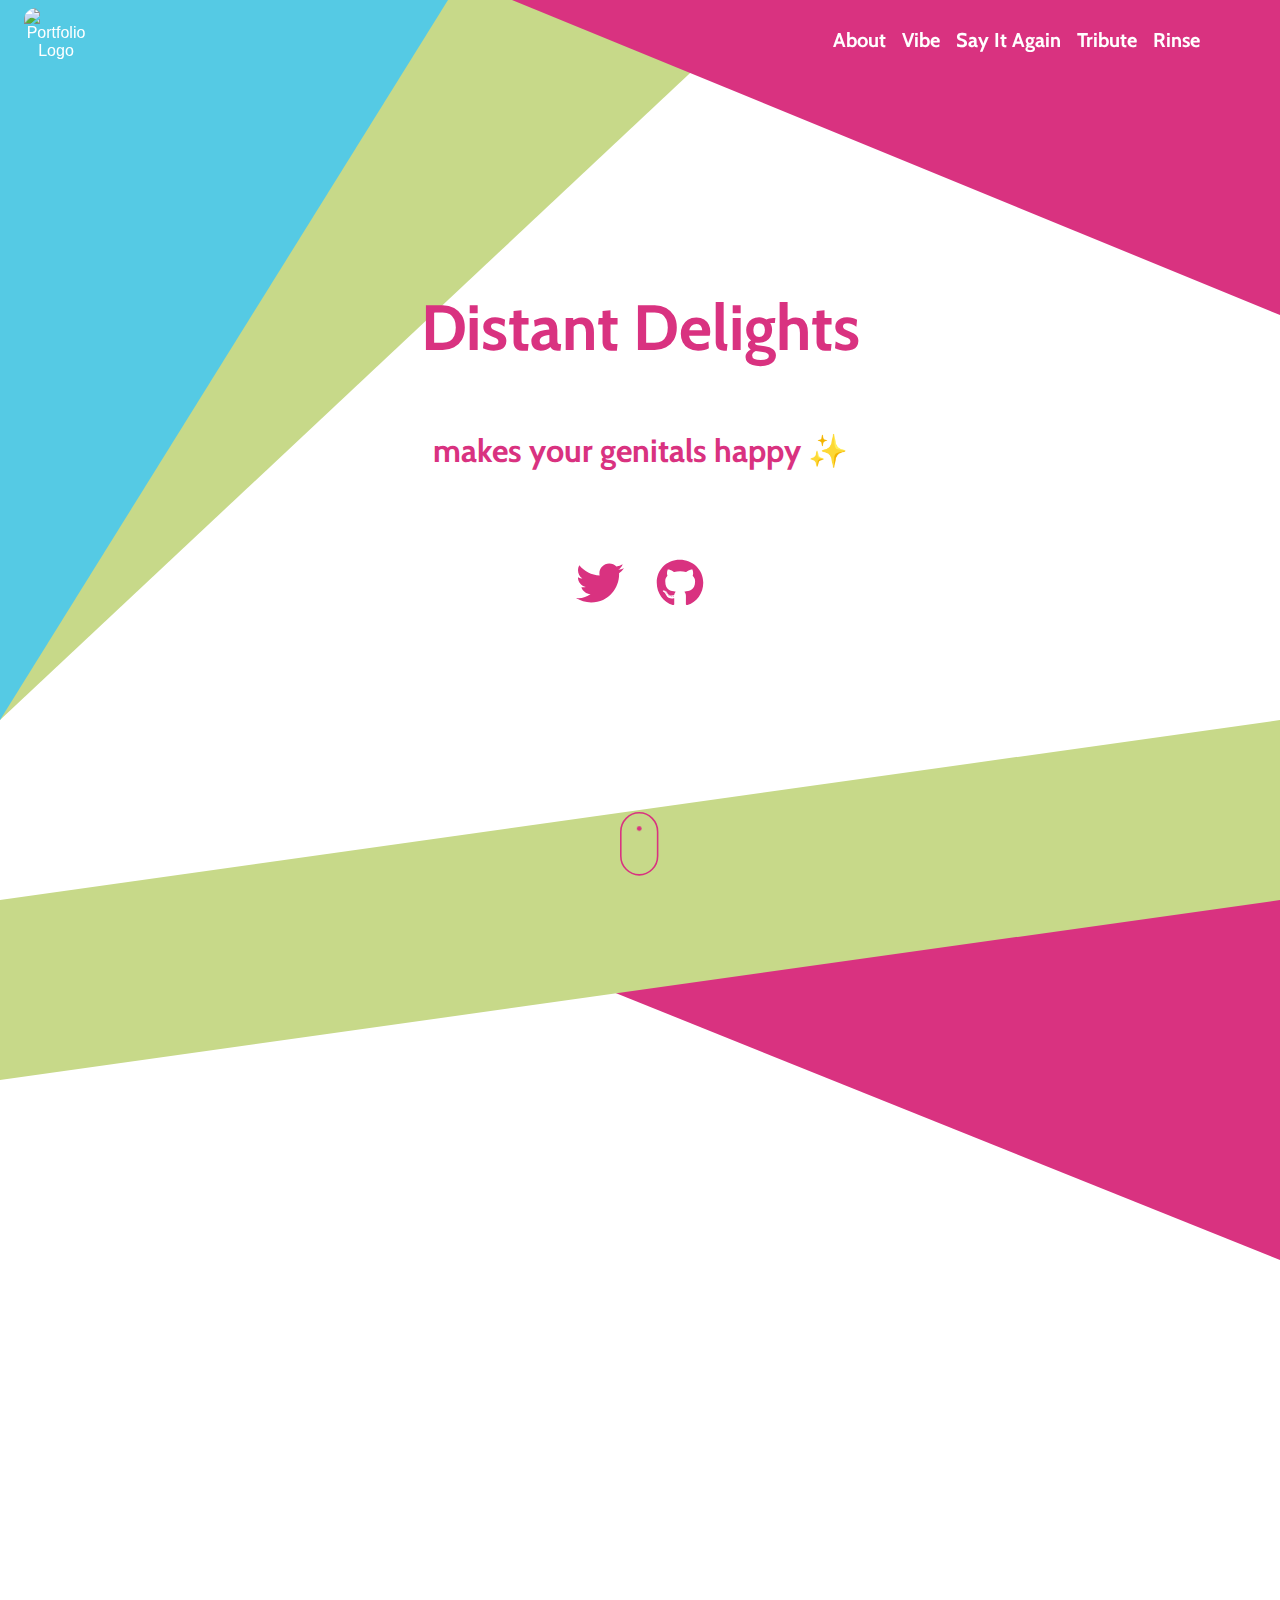
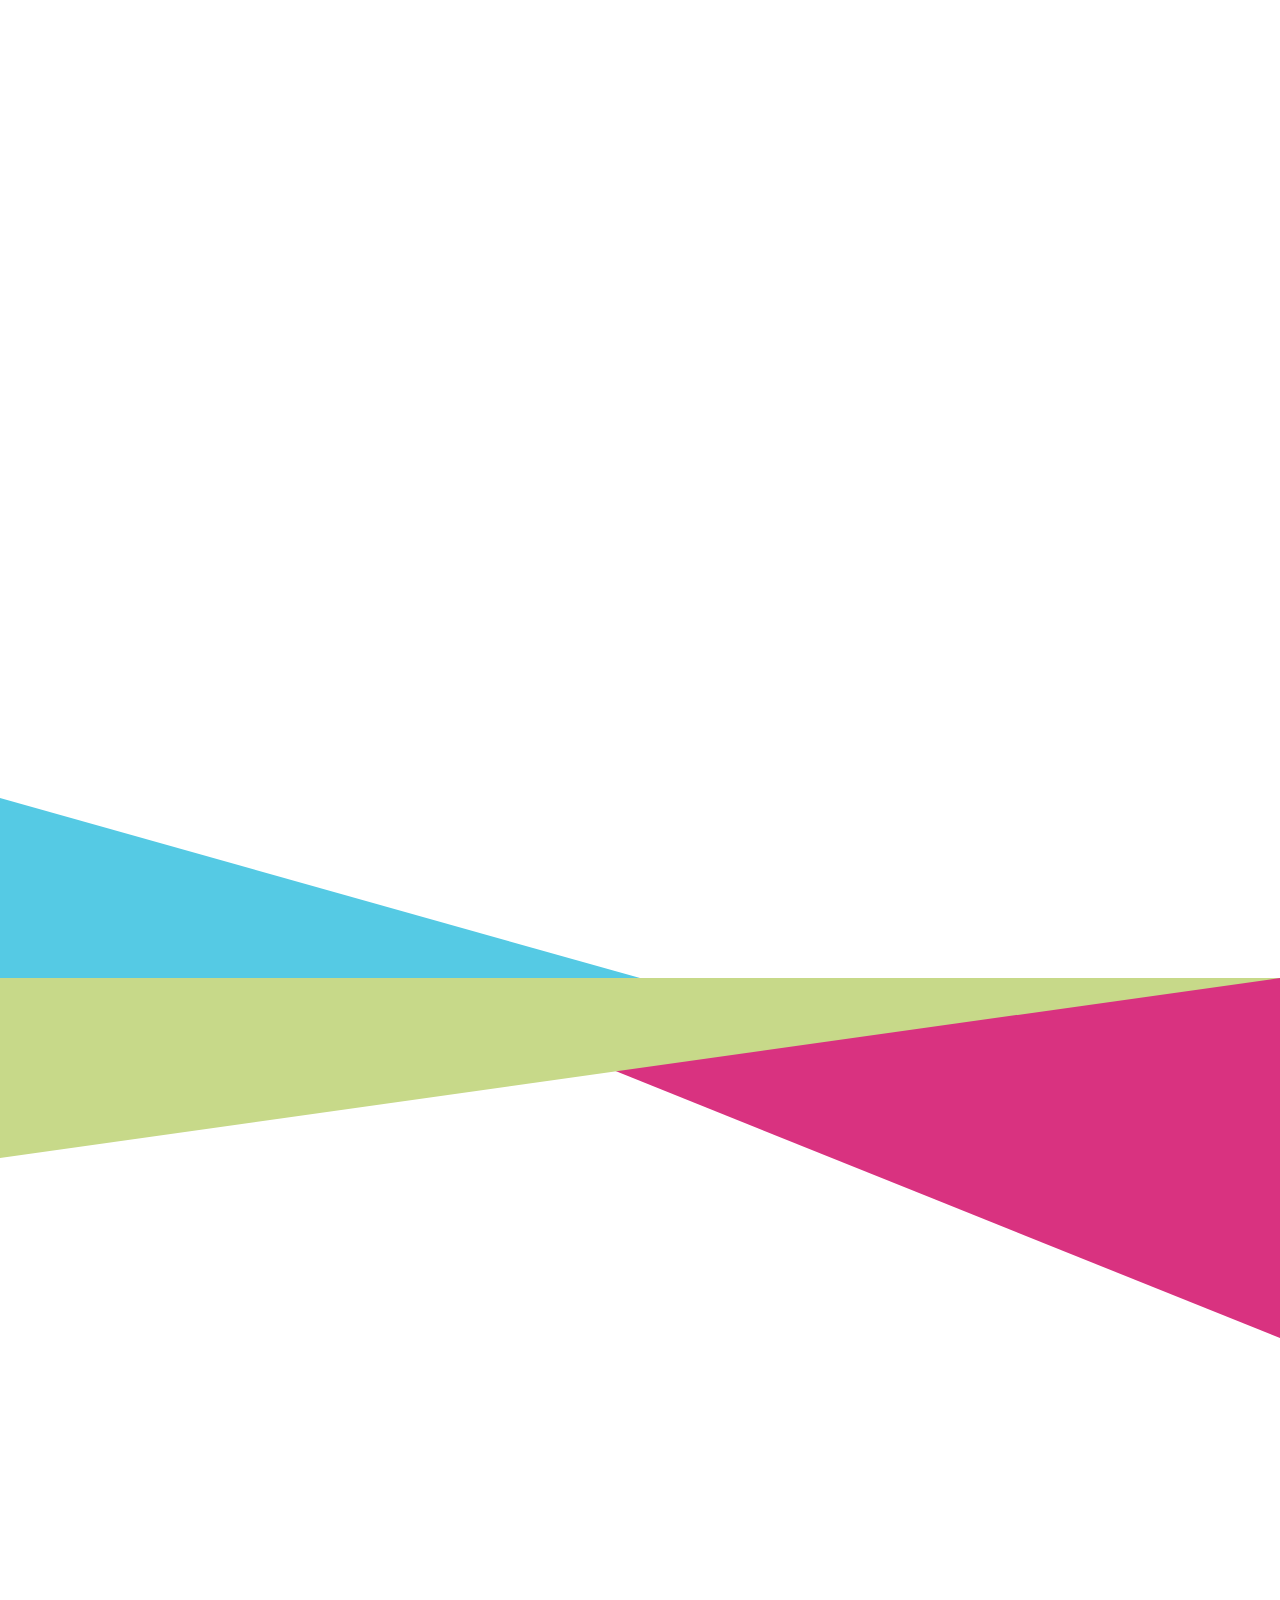
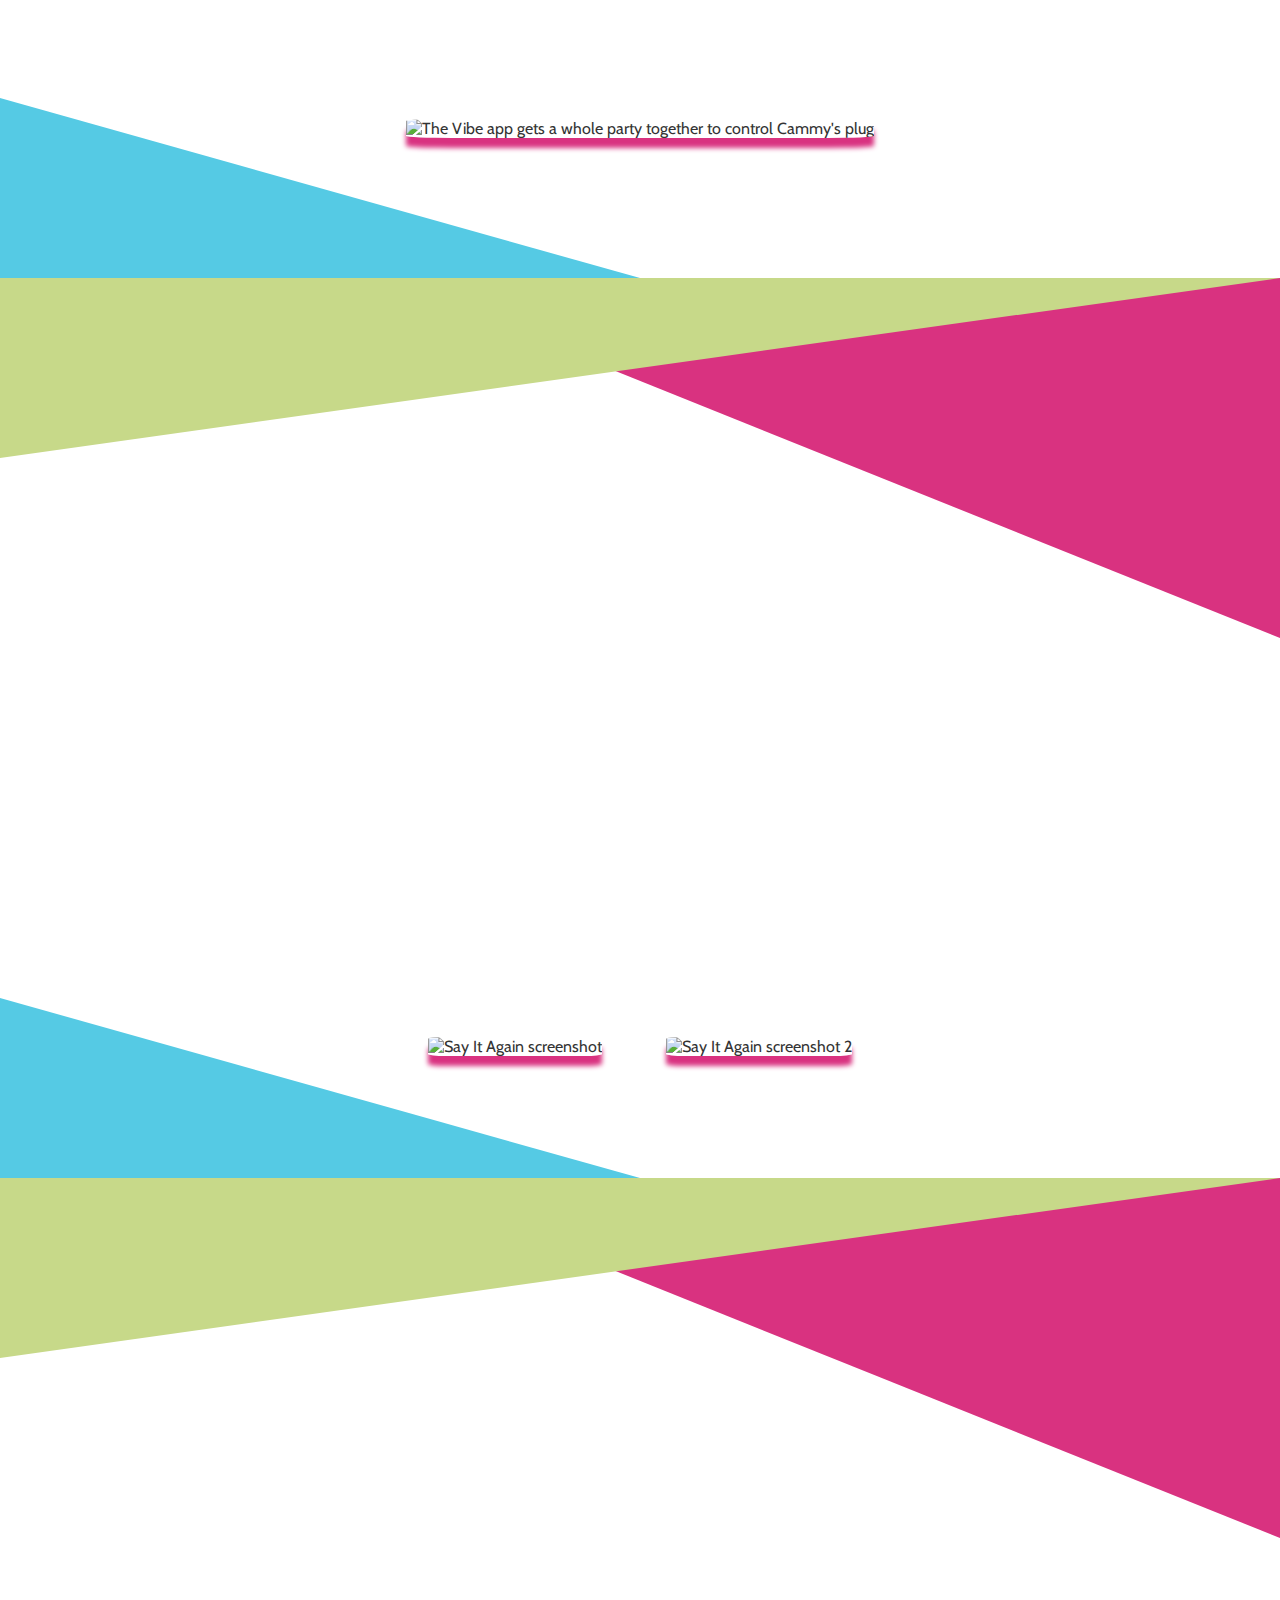
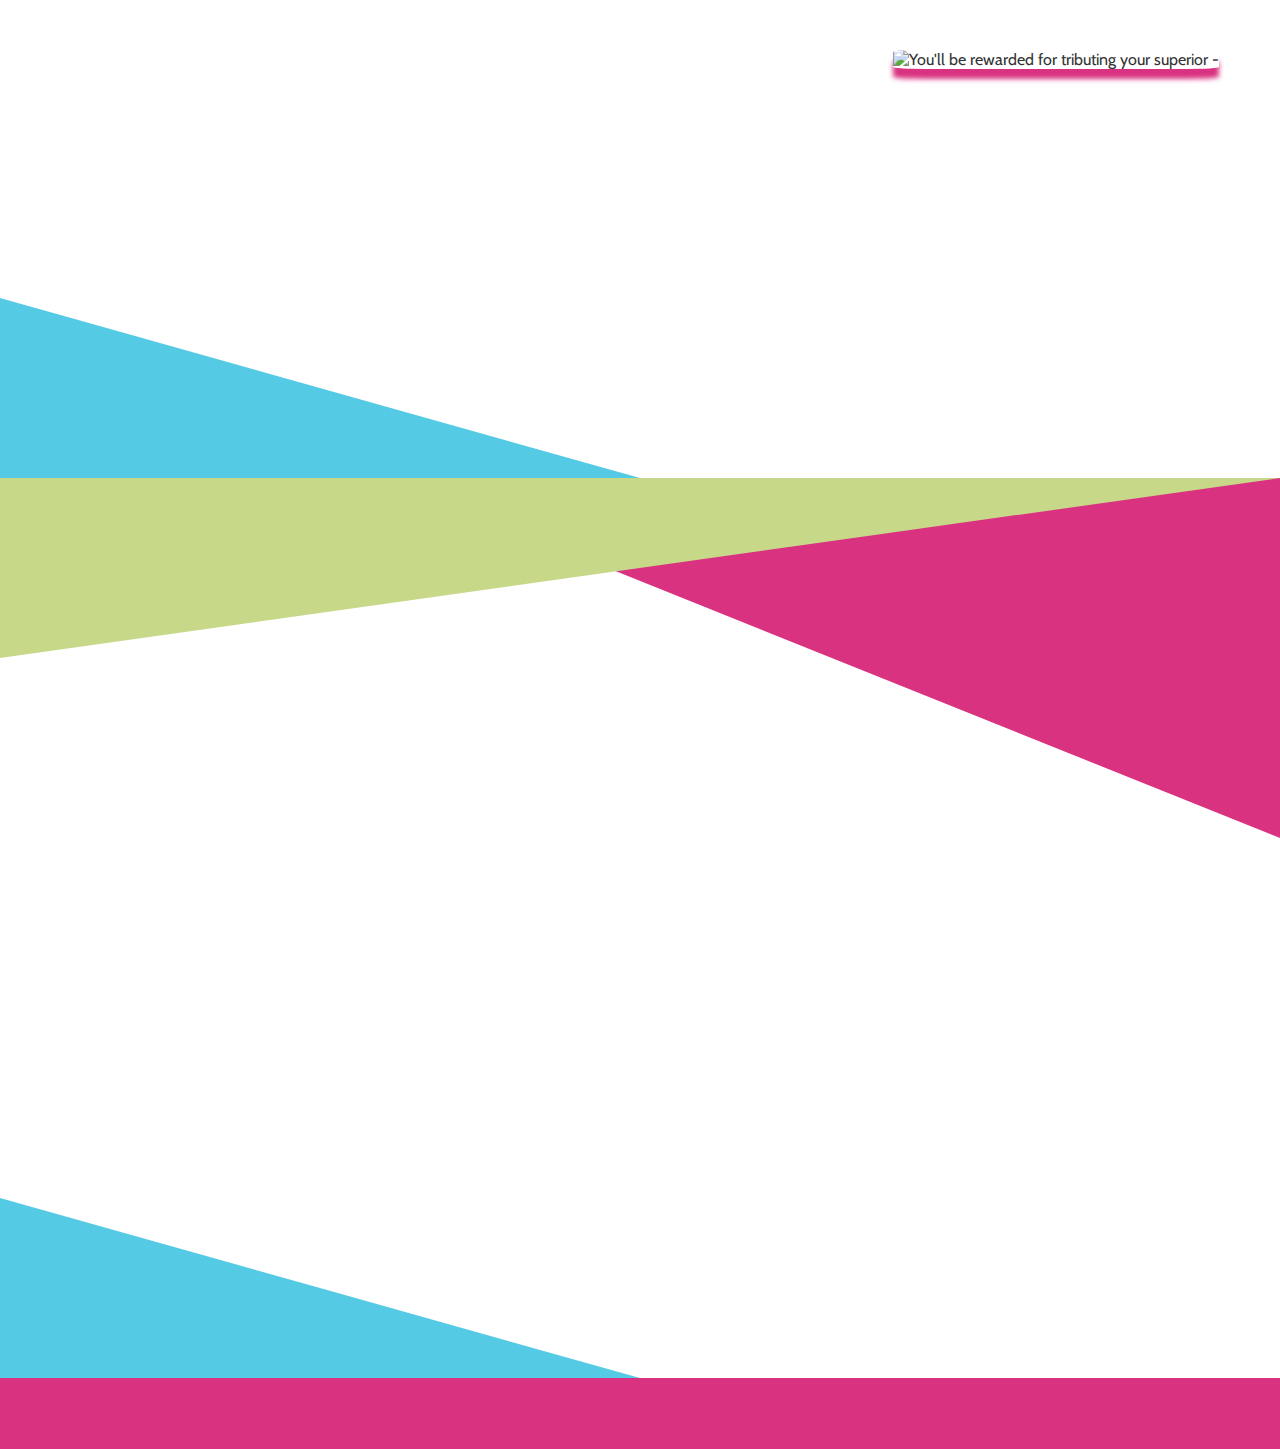
==== commit ecd4620f: "all: cropped favicon'" ====
--- a/all/index.html
+++ b/all/index.html
@@ -118,5 +118,5 @@
 @-webkit-keyframes eCxOuT{0%,20%{-webkit-transform:translateY(0) scaleY(1);-ms-transform:translateY(0) scaleY(1);transform:translateY(0) scaleY(1);}10%{opacity:1;}100%{-webkit-transform:translateY(36px) scaleY(2);-ms-transform:translateY(36px) scaleY(2);transform:translateY(36px) scaleY(2);opacity:0.01;}}/*!sc*/
 @keyframes eCxOuT{0%,20%{-webkit-transform:translateY(0) scaleY(1);-ms-transform:translateY(0) scaleY(1);transform:translateY(0) scaleY(1);}10%{opacity:1;}100%{-webkit-transform:translateY(36px) scaleY(2);-ms-transform:translateY(36px) scaleY(2);transform:translateY(36px) scaleY(2);opacity:0.01;}}/*!sc*/
 data-styled.g23[id="sc-keyframes-eCxOuT"]{content:"eCxOuT,"}/*!sc*/
-</style><link rel="icon" href="/all/favicon-32x32.png?v=8b3de355aafd2ef4afc9143503cbbbbc" type="image/png"/><link rel="manifest" href="/all/manifest.webmanifest" crossorigin="anonymous"/><meta name="theme-color" content="#D93280"/><link rel="apple-touch-icon" sizes="48x48" href="/all/icons/icon-48x48.png?v=8b3de355aafd2ef4afc9143503cbbbbc"/><link rel="apple-touch-icon" sizes="72x72" href="/all/icons/icon-72x72.png?v=8b3de355aafd2ef4afc9143503cbbbbc"/><link rel="apple-touch-icon" sizes="96x96" href="/all/icons/icon-96x96.png?v=8b3de355aafd2ef4afc9143503cbbbbc"/><link rel="apple-touch-icon" sizes="144x144" href="/all/icons/icon-144x144.png?v=8b3de355aafd2ef4afc9143503cbbbbc"/><link rel="apple-touch-icon" sizes="192x192" href="/all/icons/icon-192x192.png?v=8b3de355aafd2ef4afc9143503cbbbbc"/><link rel="apple-touch-icon" sizes="256x256" href="/all/icons/icon-256x256.png?v=8b3de355aafd2ef4afc9143503cbbbbc"/><link rel="apple-touch-icon" sizes="384x384" href="/all/icons/icon-384x384.png?v=8b3de355aafd2ef4afc9143503cbbbbc"/><link rel="apple-touch-icon" sizes="512x512" href="/all/icons/icon-512x512.png?v=8b3de355aafd2ef4afc9143503cbbbbc"/><link as="script" rel="preload" href="/all/webpack-runtime-e59a6db4f4e2522dd08c.js"/><link as="script" rel="preload" href="/all/framework-695d132dc2d3aad8286d.js"/><link as="script" rel="preload" href="/all/app-7f6ec9ac28d2642ac05f.js"/><link as="script" rel="preload" href="/all/styles-407fe62976dc5310c43e.js"/><link as="script" rel="preload" href="/all/9598fa14-543e6e71c4c89ba47619.js"/><link as="script" rel="preload" href="/all/9f92645c-c183f91d899c31a1bebc.js"/><link as="script" rel="preload" href="/all/c0d60241-1c1ad24699ebdee828bb.js"/><link as="script" rel="preload" href="/all/a3336d3c033a5ec9d59a088cb032c68b95c64a61-fa4c91ef365eaf5d15ca.js"/><link as="script" rel="preload" href="/all/component---src-pages-index-tsx-97810609d848a1015302.js"/><link as="fetch" rel="preload" href="/all/page-data/index/page-data.json" crossorigin="anonymous"/><link as="fetch" rel="preload" href="/all/page-data/sq/d/1243577662.json" crossorigin="anonymous"/><link as="fetch" rel="preload" href="/all/page-data/sq/d/2403691619.json" crossorigin="anonymous"/><link as="fetch" rel="preload" href="/all/page-data/sq/d/3979398294.json" crossorigin="anonymous"/><link as="fetch" rel="preload" href="/all/page-data/sq/d/4047169305.json" crossorigin="anonymous"/><link as="fetch" rel="preload" href="/all/page-data/app-data.json" crossorigin="anonymous"/></head><body><div id="___gatsby"><div style="outline:none" tabindex="-1" id="gatsby-focus-wrapper"><main><div class="Header__StyledHeadroom-sc-1vgnedn-1 jirbWs headroom-wrapper"><div style="position:relative;top:0;left:0;right:0;z-index:1;-webkit-transform:translate3D(0, 0, 0);-ms-transform:translate3D(0, 0, 0);transform:translate3D(0, 0, 0)" class="headroom headroom--unfixed"><div class="sc-bdnylx sc-gtssRu eWeVr gmjWml"><button class="sc-bdnylx dSzQHP"><div class="sc-bdnylx sc-gtssRu cKdojf gmjWml"><img src="//images.ctfassets.net/7gwzcwdqbf0r/5zEIoOQKy6HrqCpR3Vg6Ts/e927b08b2093b29772a5df29955657c5/transparent.png?w=192&amp;fl=progressive&amp;q=50" height="60px,80px" width="60px,80px" alt="Portfolio Logo" class="sc-bdnylx dIsFmX Header___StyledImage-sc-1vgnedn-0 blGmWk"/></div></button><div class="sc-bdnylx sc-gtssRu cfCUiD gmjWml"><div color="background" font-size="2,3" class="sc-bdnylx iZAqZZ"><a tabindex="0" class="Link-sc-1yofk9y-0 fFQXRh">404</a></div></div></div></div></div><section style="position:relative" id="home"><div color="muted" height="35vh,80vh" width="95vw,60vw" class="Triangle-sc-1rzjnux-0 grZtkI"></div><div color="secondary" height="38vh,80vh" width="50vw,35vw" class="Triangle-sc-1rzjnux-0 esiIjX"></div><div color="primary" height="25vh,35vh" width="75vw,60vw" class="Triangle-sc-1rzjnux-0 lfExim"></div><div color="muted" height="20vh,20vh" width="100vw,100vw" class="Triangle-sc-1rzjnux-0 kqBkur"></div><div class="Section__SectionContainer-sc-59ke8o-0 jvrUFH"><h1 color="primary" font-size="6,7" class="sc-bdnylx hCOCPz">Distant Delights</h1><h2 color="primary" font-size="5,6" style="margin-right:auto;margin-left:auto" class="sc-bdnylx ftHDqA"><div class="x0 x1 x2 "><div style="transition:width 150ms linear;height:auto;width:auto"><div class="x0 x3 x4 x5" style="opacity:1;transform:translateY(0px);position:relative"><div width="300,500" font-size="3,5" class="sc-bdnylx cKAifl">it&#x27;s for your butt 🍑</div></div></div></div></h2><div class="sc-bdnylx sc-gtssRu hLEsFI gmjWml"><div font-size="5,6,6" class="sc-bdnylx jkMfyI"><a href="https://twitter.com/sluttychameleon" target="_blank" rel="noreferrer" aria-label="Twitter" class="sc-bdnylx iwMqqY SocialLink__IconLink-sc-1dq4j8-0 jMfnIr"><svg aria-labelledby="svg-inline--fa-title-QfVU4d1BU15i" data-prefix="fab" data-icon="twitter" class="svg-inline--fa fa-twitter fa-w-16 " role="img" xmlns="http://www.w3.org/2000/svg" viewBox="0 0 512 512"><title id="svg-inline--fa-title-QfVU4d1BU15i">Twitter</title><path fill="currentColor" d="M459.37 151.716c.325 4.548.325 9.097.325 13.645 0 138.72-105.583 298.558-298.558 298.558-59.452 0-114.68-17.219-161.137-47.106 8.447.974 16.568 1.299 25.34 1.299 49.055 0 94.213-16.568 130.274-44.832-46.132-.975-84.792-31.188-98.112-72.772 6.498.974 12.995 1.624 19.818 1.624 9.421 0 18.843-1.3 27.614-3.573-48.081-9.747-84.143-51.98-84.143-102.985v-1.299c13.969 7.797 30.214 12.67 47.431 13.319-28.264-18.843-46.781-51.005-46.781-87.391 0-19.492 5.197-37.36 14.294-52.954 51.655 63.675 129.3 105.258 216.365 109.807-1.624-7.797-2.599-15.918-2.599-24.04 0-57.828 46.782-104.934 104.934-104.934 30.213 0 57.502 12.67 76.67 33.137 23.715-4.548 46.456-13.32 66.599-25.34-7.798 24.366-24.366 44.833-46.132 57.827 21.117-2.273 41.584-8.122 60.426-16.243-14.292 20.791-32.161 39.308-52.628 54.253z"></path></svg></a></div><div font-size="5,6,6" class="sc-bdnylx jkMfyI"><a href="https://github.com/CammyLeone/devious-buttplug" target="_blank" rel="noreferrer" aria-label="Github" class="sc-bdnylx iwMqqY SocialLink__IconLink-sc-1dq4j8-0 jMfnIr"><svg aria-labelledby="svg-inline--fa-title-imi4QXsjNaW8" data-prefix="fab" data-icon="github" class="svg-inline--fa fa-github fa-w-16 " role="img" xmlns="http://www.w3.org/2000/svg" viewBox="0 0 496 512"><title id="svg-inline--fa-title-imi4QXsjNaW8">Github</title><path fill="currentColor" d="M165.9 397.4c0 2-2.3 3.6-5.2 3.6-3.3.3-5.6-1.3-5.6-3.6 0-2 2.3-3.6 5.2-3.6 3-.3 5.6 1.3 5.6 3.6zm-31.1-4.5c-.7 2 1.3 4.3 4.3 4.9 2.6 1 5.6 0 6.2-2s-1.3-4.3-4.3-5.2c-2.6-.7-5.5.3-6.2 2.3zm44.2-1.7c-2.9.7-4.9 2.6-4.6 4.9.3 2 2.9 3.3 5.9 2.6 2.9-.7 4.9-2.6 4.6-4.6-.3-1.9-3-3.2-5.9-2.9zM244.8 8C106.1 8 0 113.3 0 252c0 110.9 69.8 205.8 169.5 239.2 12.8 2.3 17.3-5.6 17.3-12.1 0-6.2-.3-40.4-.3-61.4 0 0-70 15-84.7-29.8 0 0-11.4-29.1-27.8-36.6 0 0-22.9-15.7 1.6-15.4 0 0 24.9 2 38.6 25.8 21.9 38.6 58.6 27.5 72.9 20.9 2.3-16 8.8-27.1 16-33.7-55.9-6.2-112.3-14.3-112.3-110.5 0-27.5 7.6-41.3 23.6-58.9-2.6-6.5-11.1-33.3 2.6-67.9 20.9-6.5 69 27 69 27 20-5.6 41.5-8.5 62.8-8.5s42.8 2.9 62.8 8.5c0 0 48.1-33.6 69-27 13.7 34.7 5.2 61.4 2.6 67.9 16 17.7 25.8 31.5 25.8 58.9 0 96.5-58.9 104.2-114.8 110.5 9.2 7.9 17 22.9 17 46.4 0 33.7-.3 75.4-.3 83.6 0 6.5 4.6 14.4 17.3 12.1C428.2 457.8 496 362.9 496 252 496 113.3 383.5 8 244.8 8zM97.2 352.9c-1.3 1-1 3.3.7 5.2 1.6 1.6 3.9 2.3 5.2 1 1.3-1 1-3.3-.7-5.2-1.6-1.6-3.9-2.3-5.2-1zm-10.8-8.1c-.7 1.3.3 2.9 2.3 3.9 1.6 1 3.6.7 4.3-.7.7-1.3-.3-2.9-2.3-3.9-2-.6-3.6-.3-4.3.7zm32.4 35.6c-1.6 1.3-1 4.3 1.3 6.2 2.3 2.3 5.2 2.6 6.5 1 1.3-1.3.7-4.3-1.3-6.2-2.2-2.3-5.2-2.6-6.5-1zm-11.4-14.7c-1.6 1-1.6 3.6 0 5.9 1.6 2.3 4.3 3.3 5.6 2.3 1.6-1.3 1.6-3.9 0-6.2-1.4-2.3-4-3.3-5.6-2z"></path></svg></a></div></div><span class="ScrollIcon__ScrollLink-r61sw9-1 dkaAaI"><svg xmlns="http://www.w3.org/2000/svg" viewBox="0 0 76 130" class="ScrollIcon__MouseContainer-r61sw9-0 cOyUng"><g fill="none"><rect width="70" height="118" x="1.5" y="1.5" rx="36" class="ScrollIcon__Mouse-r61sw9-2 iPYlrf"></rect><circle cx="36.5" cy="31.5" r="4.5" class="ScrollIcon__Scroll-r61sw9-3 WZoih"></circle></g></svg></span></div></section><section style="position:relative" id="about"><div color="secondary" height="50vh,20vh" width="50vw,50vw" class="Triangle-sc-1rzjnux-0 cfQYvc"></div><div color="primary" height="20vh,40vh" width="75vw,70vw" class="Triangle-sc-1rzjnux-0 jYtGek"></div><div color="muted" height="25vh,20vh" width="100vw,100vw" class="Triangle-sc-1rzjnux-0 MvQMd"></div><div class="Section__SectionContainer-sc-59ke8o-0 jvrUFH"><style data-emotion-css="q7lffx">.css-q7lffx{opacity:0;}</style><div class="css-q7lffx"><h2 color="text" class="sc-bdnylx iwKZkU"><a selected="" class="Link-sc-1yofk9y-0 lmPoiG">About this Project</a></h2></div><div class="sc-bdnylx sc-gtssRu jNEwYg gmjWml"><div width="1,1,0.6666666666666666" class="sc-bdnylx gTEkES"><style data-emotion-css="q7lffx">.css-q7lffx{opacity:0;}</style><div class="css-q7lffx"><div class="MarkdownRenderer__Root-fm0kl4-1 PpHdl"><h2>What is Distant Delights?</h2><style data-emotion-css="vurnku">.css-vurnku{box-sizing:border-box;margin:0;min-width:0;}</style><div class="MarkdownRenderer__MarkdownParagraph-fm0kl4-2 iYblmB css-vurnku">Welcome!  This is a collection of projects for prodommes, perverts, and programmers of prostate pleasure.  Each website or library here has a common thread:
-it can make your bluetooth-connected sex toys vibrate with <em>no app, less headache, and better security</em>.</div><div class="MarkdownRenderer__MarkdownParagraph-fm0kl4-2 iYblmB css-vurnku">It was born during a time where &quot;socially-distant sex&quot; was a phrase people actually <em>said</em> - and hopefully the toys inside will be fun enough to endure even when we <em>can</em> safely touch each others&#x27; parts again.</div><h2>Is this for me?</h2><div class="MarkdownRenderer__MarkdownParagraph-fm0kl4-2 iYblmB css-vurnku">If you just want to control a partner&#x27;s remote-controlled toy, give <a class="MarkdownRenderer__StyledLink-fm0kl4-0 gUjsve">Vibe</a> a spin.</div><div class="MarkdownRenderer__MarkdownParagraph-fm0kl4-2 iYblmB css-vurnku">If you&#x27;re into kinky power dynamics, check out <a class="MarkdownRenderer__StyledLink-fm0kl4-0 gUjsve">Say It Again</a>.</div><div class="MarkdownRenderer__MarkdownParagraph-fm0kl4-2 iYblmB css-vurnku">If you collect money from your adoring fans, you&#x27;ll like <a class="MarkdownRenderer__StyledLink-fm0kl4-0 gUjsve">Tribute</a> and <a class="MarkdownRenderer__StyledLink-fm0kl4-0 gUjsve">Rinse</a>.</div><h2>How does this work?</h2><div class="MarkdownRenderer__MarkdownParagraph-fm0kl4-2 iYblmB css-vurnku">These sites use the browser (currently, only Chrome) to connect with your toy, not an app on your phone.  Your phone&#x27;s Chrome browser should work, but these experiences are optimized for desktop use.</div><div class="MarkdownRenderer__MarkdownParagraph-fm0kl4-2 iYblmB css-vurnku">Any of the toys from <a href="https://iostindex.com/?filter0Features=OutputsVibrators&amp;filter1ButtplugSupport=2" target="_blank" rel="noreferrer" class="MarkdownRenderer__StyledLink-fm0kl4-0 gUjsve">this list</a> should work.</div><div class="MarkdownRenderer__MarkdownParagraph-fm0kl4-2 iYblmB css-vurnku">The <a href="https://www.lovense.com/r/k5lz71" target="_blank" rel="noreferrer" class="MarkdownRenderer__StyledLink-fm0kl4-0 gUjsve">Lovense Edge</a> is amazing for people with prostates and the <a href="" target="_blank" rel="noreferrer" class="MarkdownRenderer__StyledLink-fm0kl4-0 gUjsve">We-Vibe Sync</a> feels great for people with vaginas, if you&#x27;re looking for recommendations.</div><h2>Is this secure?</h2><div class="MarkdownRenderer__MarkdownParagraph-fm0kl4-2 iYblmB css-vurnku">None of your personal information is collected, and none of it is sent to a server, anywhere.</div><div class="MarkdownRenderer__MarkdownParagraph-fm0kl4-2 iYblmB css-vurnku">Vibe uses whatever name you give it, and uses a server to communicate toy connectivity and intensity with other users.</div><div class="MarkdownRenderer__MarkdownParagraph-fm0kl4-2 iYblmB css-vurnku">Rinse uses a server to stream updates from Twitter, but no information about the user is communicated.</div><h2>Who built these?</h2><div class="MarkdownRenderer__MarkdownParagraph-fm0kl4-2 iYblmB css-vurnku">Everything you see was lovingly crafted by me, <a href="http://cammyleone.com" target="_blank" rel="noreferrer" class="MarkdownRenderer__StyledLink-fm0kl4-0 gUjsve">Cammy Leone</a>.  </div><div class="MarkdownRenderer__MarkdownParagraph-fm0kl4-2 iYblmB css-vurnku">I&#x27;m a lot of things - I chameleon as a slutty performance artist (book me for your party!), porn performer and producer (book me for your porn!), and apparently I also write code for vibrating your sex toys.</div><div class="MarkdownRenderer__MarkdownParagraph-fm0kl4-2 iYblmB css-vurnku">You can buy my media and follow me on social media at <a href="cammyleone.com" target="_blank" rel="noreferrer" class="MarkdownRenderer__StyledLink-fm0kl4-0 gUjsve">cammyleone.com</a>.</div></div></div></div><div width="1,1,0.3333333333333333" style="max-width:300px;margin:auto" class="sc-bdnylx exExEo"><style data-emotion-css="q7lffx">.css-q7lffx{opacity:0;}</style><div class="css-q7lffx"><img alt="chameleon plug" src="//images.ctfassets.net/7gwzcwdqbf0r/5zEIoOQKy6HrqCpR3Vg6Ts/e927b08b2093b29772a5df29955657c5/transparent.png?w=450&amp;fl=progressive&amp;q=100" class="sc-bdnylx iCymgf WhatItIs__ProfilePicture-yas8zm-0 kifyEs"/></div></div></div></div></section><section style="position:relative" id="vibe"><div color="secondary" height="50vh,20vh" width="50vw,50vw" class="Triangle-sc-1rzjnux-0 cfQYvc"></div><div color="primary" height="20vh,40vh" width="75vw,70vw" class="Triangle-sc-1rzjnux-0 jYtGek"></div><div color="muted" height="25vh,20vh" width="100vw,100vw" class="Triangle-sc-1rzjnux-0 MvQMd"></div><div class="Section__SectionContainer-sc-59ke8o-0 jvrUFH"><style data-emotion-css="q7lffx">.css-q7lffx{opacity:0;}</style><div class="css-q7lffx"><h2 color="text" class="sc-bdnylx iwKZkU"><a selected="" class="Link-sc-1yofk9y-0 lmPoiG">Vibe</a></h2></div><div class="sc-bdnylx sc-gtssRu jNEwYg gmjWml"><div width="1,1,0.6666666666666666" class="sc-bdnylx gTEkES"><style data-emotion-css="q7lffx">.css-q7lffx{opacity:0;}</style><div class="css-q7lffx"><div class="MarkdownRenderer__Root-fm0kl4-1 PpHdl"><style data-emotion-css="vurnku">.css-vurnku{box-sizing:border-box;margin:0;min-width:0;}</style><div class="MarkdownRenderer__MarkdownParagraph-fm0kl4-2 iYblmB css-vurnku">Let&#x27;s review the status quo of getting a partner to control your toy.  The conversation goes like this:</div><blockquote><div class="MarkdownRenderer__MarkdownParagraph-fm0kl4-2 iYblmB css-vurnku">&quot;Okay, you need to find the Lovense app on the App Store install it.  Installed?  Cool.  Now create an account.  No, you don&#x27;t have to use a real email address.  Cool, what&#x27;s your username?  Okay, I sent you a friend request; you&#x27;ve gotta accept it.  Awesome, you&#x27;re my friend now.  I just sent you a remote pairing request; did you get it?  Good.  Now you can click the &quot;Live Control&quot; button and slide my sliders around.&quot;</div></blockquote><div class="MarkdownRenderer__MarkdownParagraph-fm0kl4-2 iYblmB css-vurnku">Most people get bored or confused about 2 steps into process and never bother using these toys with partners.   That&#x27;s why <em>Vibe</em> was built.  With  Vibe, it looks like this:</div><blockquote><div class="MarkdownRenderer__MarkdownParagraph-fm0kl4-2 iYblmB css-vurnku">&quot;Go to <a href="https://plug.willyouplease.me/vibe/#/" target="_blank" rel="noreferrer" class="MarkdownRenderer__StyledLink-fm0kl4-0 gUjsve">Vibe</a>.  See my name and the slider underneath?  Drag the slider around, and it - ohhhh yep, whnn yuu mmmm 🤤 mhmmm 💦&quot;</div></blockquote><div class="MarkdownRenderer__MarkdownParagraph-fm0kl4-2 iYblmB css-vurnku">Also!  <a href="https://plug.willyouplease.me/vibe/#/" target="_blank" rel="noreferrer" class="MarkdownRenderer__StyledLink-fm0kl4-0 gUjsve">Vibe</a> works with groups of people.  Control up to 20 friends&#x27; toys in real time.</div></div></div></div><div class="sc-bdnylx sc-gtssRu jNEwYg gmjWml"><div><img alt="The Vibe app gets a whole party together to control Cammy&#x27;s plug" src="//images.ctfassets.net/7gwzcwdqbf0r/2bbEVfwiLyeOei7LVJTlpY/7ba1258d2944fa0dacefe1938a96f756/image.png?w=1280&amp;fl=progressive&amp;q=100" class="sc-bdnylx iCymgf Projects__Screenshot-iz1pog-0 fGbQbG"/></div></div></div></div></section><section style="position:relative" id="say-it-again"><div color="secondary" height="50vh,20vh" width="50vw,50vw" class="Triangle-sc-1rzjnux-0 cfQYvc"></div><div color="primary" height="20vh,40vh" width="75vw,70vw" class="Triangle-sc-1rzjnux-0 jYtGek"></div><div color="muted" height="25vh,20vh" width="100vw,100vw" class="Triangle-sc-1rzjnux-0 MvQMd"></div><div class="Section__SectionContainer-sc-59ke8o-0 jvrUFH"><style data-emotion-css="q7lffx">.css-q7lffx{opacity:0;}</style><div class="css-q7lffx"><h2 color="text" class="sc-bdnylx iwKZkU"><a selected="" class="Link-sc-1yofk9y-0 lmPoiG">Say it Again</a></h2></div><div class="sc-bdnylx sc-gtssRu jNEwYg gmjWml"><div width="1,1,0.6666666666666666" class="sc-bdnylx gTEkES"><style data-emotion-css="q7lffx">.css-q7lffx{opacity:0;}</style><div class="css-q7lffx"><div class="MarkdownRenderer__Root-fm0kl4-1 PpHdl"><style data-emotion-css="vurnku">.css-vurnku{box-sizing:border-box;margin:0;min-width:0;}</style><div class="MarkdownRenderer__MarkdownParagraph-fm0kl4-2 iYblmB css-vurnku">Repetition is the key to learning to be the best submissive you can be.  Whether for punishment, or for worship, or for pure entertainment, you can give your submissive a writing assignment with <em>Say (it Again)</em>.  </div><div class="MarkdownRenderer__MarkdownParagraph-fm0kl4-2 iYblmB css-vurnku">Make them type any phrase a hundred times, without typos, to prove their devotion.  Be imaginative!  Some inspiration:</div><ul class="MarkdownRenderer__MarkdownList-fm0kl4-3 cEqZNA"><li class="MarkdownRenderer__MarkdownListItem-fm0kl4-4 fBzVUC">&quot;I don&#x27;t deserve to cum&quot;</li><li class="MarkdownRenderer__MarkdownListItem-fm0kl4-4 fBzVUC">&quot;My body doesn&#x27;t belong to me&quot;</li><li class="MarkdownRenderer__MarkdownListItem-fm0kl4-4 fBzVUC">&quot;I will always do as Princess says&quot;</li></ul><div class="MarkdownRenderer__MarkdownParagraph-fm0kl4-2 iYblmB css-vurnku">Each line they type creates stronger vibrations (and makes the next line more of a challenge).  Drive your point home with <em>Say (it Again)</em>:</div><ul class="MarkdownRenderer__MarkdownList-fm0kl4-3 cEqZNA"><li class="MarkdownRenderer__MarkdownListItem-fm0kl4-4 fBzVUC"><a href="https://plug.willyouplease.me/say/" target="_blank" rel="noreferrer" class="MarkdownRenderer__StyledLink-fm0kl4-0 gUjsve">Demo</a></li><li class="MarkdownRenderer__MarkdownListItem-fm0kl4-4 fBzVUC"><a href="https://plug.willyouplease.me/say/#/new" target="_blank" rel="noreferrer" class="MarkdownRenderer__StyledLink-fm0kl4-0 gUjsve">Create a new writing assignment</a></li></ul></div></div></div><div class="sc-bdnylx sc-gtssRu jNEwYg gmjWml"><div><img alt="Say It Again screenshot" src="//images.ctfassets.net/7gwzcwdqbf0r/4csDbx8ObmvwaxfThBA9KZ/4ed32cf04179c4aac6e9f8237eb31e1e/image.png?w=1280&amp;fl=progressive&amp;q=100" class="sc-bdnylx iCymgf Projects__Screenshot-iz1pog-0 fGbQbG"/><img alt="Say It Again screenshot 2" src="//images.ctfassets.net/7gwzcwdqbf0r/1qKe7ecmvYg35falywur3v/bf8abce31b98691bb177a3b15683f5cf/image.png?w=1280&amp;fl=progressive&amp;q=100" class="sc-bdnylx iCymgf Projects__Screenshot-iz1pog-0 fGbQbG"/></div></div></div></div></section><section style="position:relative" id="tribute"><div color="secondary" height="50vh,20vh" width="50vw,50vw" class="Triangle-sc-1rzjnux-0 cfQYvc"></div><div color="primary" height="20vh,40vh" width="75vw,70vw" class="Triangle-sc-1rzjnux-0 jYtGek"></div><div color="muted" height="25vh,20vh" width="100vw,100vw" class="Triangle-sc-1rzjnux-0 MvQMd"></div><div class="Section__SectionContainer-sc-59ke8o-0 jvrUFH"><style data-emotion-css="q7lffx">.css-q7lffx{opacity:0;}</style><div class="css-q7lffx"><h2 color="text" class="sc-bdnylx iwKZkU"><a selected="" class="Link-sc-1yofk9y-0 lmPoiG">Tribute</a></h2></div><div class="sc-bdnylx sc-gtssRu jNEwYg gmjWml"><div width="1,1,0.6666666666666666" class="sc-bdnylx gTEkES"><style data-emotion-css="q7lffx">.css-q7lffx{opacity:0;}</style><div class="css-q7lffx"><div class="MarkdownRenderer__Root-fm0kl4-1 PpHdl"><style data-emotion-css="vurnku">.css-vurnku{box-sizing:border-box;margin:0;min-width:0;}</style><div class="MarkdownRenderer__MarkdownParagraph-fm0kl4-2 iYblmB css-vurnku">Need to give your clients another thrilling reason to throw money at you?</div><div class="MarkdownRenderer__MarkdownParagraph-fm0kl4-2 iYblmB css-vurnku">Tribute gives you a simple site with one button: a link to your Cashapp / Paypal.  That button has a magical power, though: as their cursor gets closer to the button, it vibrates more strongly!</div><div class="MarkdownRenderer__MarkdownParagraph-fm0kl4-2 iYblmB css-vurnku">Check out <a href="https://plug.willyouplease.me/tribute/#/cashapp/SensateArts" target="_blank" rel="noreferrer" class="MarkdownRenderer__StyledLink-fm0kl4-0 gUjsve">Sensate Arts</a>&#x27; page for a demo and throw them some money while you&#x27;re at it.  😉</div><div class="MarkdownRenderer__MarkdownParagraph-fm0kl4-2 iYblmB css-vurnku">Reach out to Cammy if you want a Tribute site.</div><div class="MarkdownRenderer__MarkdownParagraph-fm0kl4-2 iYblmB css-vurnku">There&#x27;s also a <a href="https://github.com/CammyLeone/devious-buttplug/tree/main/tribute-lib#buttplug-tribute" target="_blank" rel="noreferrer" class="MarkdownRenderer__StyledLink-fm0kl4-0 gUjsve">library</a> for putting one of these buttons on your site, but it won&#x27;t work with Wix or Squarespace.</div></div></div></div><div class="sc-bdnylx sc-gtssRu jNEwYg gmjWml"><div><img alt="You&#x27;ll be rewarded for tributing your superior -" src="//images.ctfassets.net/7gwzcwdqbf0r/335w2hyHEAydOlLmXzqytT/f5017c369e5531393fe3e9b54c6a3f70/image.png?w=1280&amp;fl=progressive&amp;q=100" class="sc-bdnylx iCymgf Projects__Screenshot-iz1pog-0 fGbQbG"/></div></div></div></div></section><section style="position:relative" id="rinse"><div color="secondary" height="50vh,20vh" width="50vw,50vw" class="Triangle-sc-1rzjnux-0 cfQYvc"></div><div color="primary" height="20vh,40vh" width="75vw,70vw" class="Triangle-sc-1rzjnux-0 jYtGek"></div><div color="muted" height="25vh,20vh" width="100vw,100vw" class="Triangle-sc-1rzjnux-0 MvQMd"></div><div class="Section__SectionContainer-sc-59ke8o-0 jvrUFH"><style data-emotion-css="q7lffx">.css-q7lffx{opacity:0;}</style><div class="css-q7lffx"><h2 color="text" class="sc-bdnylx iwKZkU"><a selected="" class="Link-sc-1yofk9y-0 lmPoiG">Rinse</a></h2></div><div class="sc-bdnylx sc-gtssRu jNEwYg gmjWml"><div width="1,1,0.6666666666666666" class="sc-bdnylx gTEkES"><style data-emotion-css="q7lffx">.css-q7lffx{opacity:0;}</style><div class="css-q7lffx"><div class="MarkdownRenderer__Root-fm0kl4-1 PpHdl"><style data-emotion-css="vurnku">.css-vurnku{box-sizing:border-box;margin:0;min-width:0;}</style><div class="MarkdownRenderer__MarkdownParagraph-fm0kl4-2 iYblmB css-vurnku">Some findommes like to drain wallets using <a href="https://twitter.com/search?q=RT%20Game%20hour&amp;src=typed_query" target="_blank" rel="noreferrer" class="MarkdownRenderer__StyledLink-fm0kl4-0 gUjsve">RT games</a> in which every like / retweet / comment adds to the amount of debt the submissive owes after a certain amount of time.</div><div class="MarkdownRenderer__MarkdownParagraph-fm0kl4-2 iYblmB css-vurnku">This is a site that lets you and your submissive watch the amount go up in real-time.  As a bonus, you can attach a toy and get extra excitement - the more money owed, the stronger the vibrations.</div><div class="MarkdownRenderer__MarkdownParagraph-fm0kl4-2 iYblmB css-vurnku">Click <a href="https://plug.willyouplease.me/rinse/#/new" target="_blank" rel="noreferrer" class="MarkdownRenderer__StyledLink-fm0kl4-0 gUjsve">this link</a> to start a new Rinse.</div></div></div></div></div></div></section><div id="footer" class="sc-bdnylx gCXilH"><div class="Footer__FooterContainer-sc-11d7fd-0 gGtPQX"><style data-emotion-css="q7lffx">.css-q7lffx{opacity:0;}</style><div class="css-q7lffx"><div font-size="2,3" class="sc-bdnylx crMUqp Footer__TextWrapper-sc-11d7fd-1 cHxlUU"><span>Brought to you by Cammy Leone&#x27;s pervy brain</span></div></div><div class="sc-bdnylx sc-gtssRu ccVqSj gmjWml"><style data-emotion-css="q7lffx">.css-q7lffx{opacity:0;}</style><div class="css-q7lffx"><div font-size="4,5" class="sc-bdnylx ciEpbj"><a href="https://twitter.com/sluttychameleon" target="_blank" rel="noreferrer" aria-label="Twitter" class="sc-bdnylx iwMqqY SocialLink__IconLink-sc-1dq4j8-0 fKHHSD"><svg aria-labelledby="svg-inline--fa-title-c2cKuGoorkH4" data-prefix="fab" data-icon="twitter" class="svg-inline--fa fa-twitter fa-w-16 " role="img" xmlns="http://www.w3.org/2000/svg" viewBox="0 0 512 512"><title id="svg-inline--fa-title-c2cKuGoorkH4">Twitter</title><path fill="currentColor" d="M459.37 151.716c.325 4.548.325 9.097.325 13.645 0 138.72-105.583 298.558-298.558 298.558-59.452 0-114.68-17.219-161.137-47.106 8.447.974 16.568 1.299 25.34 1.299 49.055 0 94.213-16.568 130.274-44.832-46.132-.975-84.792-31.188-98.112-72.772 6.498.974 12.995 1.624 19.818 1.624 9.421 0 18.843-1.3 27.614-3.573-48.081-9.747-84.143-51.98-84.143-102.985v-1.299c13.969 7.797 30.214 12.67 47.431 13.319-28.264-18.843-46.781-51.005-46.781-87.391 0-19.492 5.197-37.36 14.294-52.954 51.655 63.675 129.3 105.258 216.365 109.807-1.624-7.797-2.599-15.918-2.599-24.04 0-57.828 46.782-104.934 104.934-104.934 30.213 0 57.502 12.67 76.67 33.137 23.715-4.548 46.456-13.32 66.599-25.34-7.798 24.366-24.366 44.833-46.132 57.827 21.117-2.273 41.584-8.122 60.426-16.243-14.292 20.791-32.161 39.308-52.628 54.253z"></path></svg></a></div></div><style data-emotion-css="q7lffx">.css-q7lffx{opacity:0;}</style><div class="css-q7lffx"><div font-size="4,5" class="sc-bdnylx ciEpbj"><a href="https://github.com/CammyLeone/devious-buttplug" target="_blank" rel="noreferrer" aria-label="Github" class="sc-bdnylx iwMqqY SocialLink__IconLink-sc-1dq4j8-0 fKHHSD"><svg aria-labelledby="svg-inline--fa-title-acpTT5IXUkee" data-prefix="fab" data-icon="github" class="svg-inline--fa fa-github fa-w-16 " role="img" xmlns="http://www.w3.org/2000/svg" viewBox="0 0 496 512"><title id="svg-inline--fa-title-acpTT5IXUkee">Github</title><path fill="currentColor" d="M165.9 397.4c0 2-2.3 3.6-5.2 3.6-3.3.3-5.6-1.3-5.6-3.6 0-2 2.3-3.6 5.2-3.6 3-.3 5.6 1.3 5.6 3.6zm-31.1-4.5c-.7 2 1.3 4.3 4.3 4.9 2.6 1 5.6 0 6.2-2s-1.3-4.3-4.3-5.2c-2.6-.7-5.5.3-6.2 2.3zm44.2-1.7c-2.9.7-4.9 2.6-4.6 4.9.3 2 2.9 3.3 5.9 2.6 2.9-.7 4.9-2.6 4.6-4.6-.3-1.9-3-3.2-5.9-2.9zM244.8 8C106.1 8 0 113.3 0 252c0 110.9 69.8 205.8 169.5 239.2 12.8 2.3 17.3-5.6 17.3-12.1 0-6.2-.3-40.4-.3-61.4 0 0-70 15-84.7-29.8 0 0-11.4-29.1-27.8-36.6 0 0-22.9-15.7 1.6-15.4 0 0 24.9 2 38.6 25.8 21.9 38.6 58.6 27.5 72.9 20.9 2.3-16 8.8-27.1 16-33.7-55.9-6.2-112.3-14.3-112.3-110.5 0-27.5 7.6-41.3 23.6-58.9-2.6-6.5-11.1-33.3 2.6-67.9 20.9-6.5 69 27 69 27 20-5.6 41.5-8.5 62.8-8.5s42.8 2.9 62.8 8.5c0 0 48.1-33.6 69-27 13.7 34.7 5.2 61.4 2.6 67.9 16 17.7 25.8 31.5 25.8 58.9 0 96.5-58.9 104.2-114.8 110.5 9.2 7.9 17 22.9 17 46.4 0 33.7-.3 75.4-.3 83.6 0 6.5 4.6 14.4 17.3 12.1C428.2 457.8 496 362.9 496 252 496 113.3 383.5 8 244.8 8zM97.2 352.9c-1.3 1-1 3.3.7 5.2 1.6 1.6 3.9 2.3 5.2 1 1.3-1 1-3.3-.7-5.2-1.6-1.6-3.9-2.3-5.2-1zm-10.8-8.1c-.7 1.3.3 2.9 2.3 3.9 1.6 1 3.6.7 4.3-.7.7-1.3-.3-2.9-2.3-3.9-2-.6-3.6-.3-4.3.7zm32.4 35.6c-1.6 1.3-1 4.3 1.3 6.2 2.3 2.3 5.2 2.6 6.5 1 1.3-1.3.7-4.3-1.3-6.2-2.2-2.3-5.2-2.6-6.5-1zm-11.4-14.7c-1.6 1-1.6 3.6 0 5.9 1.6 2.3 4.3 3.3 5.6 2.3 1.6-1.3 1.6-3.9 0-6.2-1.4-2.3-4-3.3-5.6-2z"></path></svg></a></div></div></div></div></div><div class="elfsight-app-221c83d7-eece-4ead-b75c-dfb2d6822d70"></div></main></div><div id="gatsby-announcer" style="position:absolute;top:0;width:1px;height:1px;padding:0;overflow:hidden;clip:rect(0, 0, 0, 0);white-space:nowrap;border:0" aria-live="assertive" aria-atomic="true"></div></div><script id="gatsby-script-loader">/*<![CDATA[*/window.pagePath="/";/*]]>*/</script><script id="gatsby-chunk-mapping">/*<![CDATA[*/window.___chunkMapping={"polyfill":["/polyfill-9336502afa85711f318c.js"],"app":["/app-7f6ec9ac28d2642ac05f.js"],"component---cache-caches-gatsby-plugin-offline-app-shell-js":["/component---cache-caches-gatsby-plugin-offline-app-shell-js-0ecbfa3e246e99b18073.js"],"component---src-pages-404-tsx":["/component---src-pages-404-tsx-3a54ea527618f6b8a0f2.js"],"component---src-pages-index-tsx":["/component---src-pages-index-tsx-97810609d848a1015302.js"]};/*]]>*/</script><script src="/all/polyfill-9336502afa85711f318c.js" nomodule=""></script><script src="/all/component---src-pages-index-tsx-97810609d848a1015302.js" async=""></script><script src="/all/a3336d3c033a5ec9d59a088cb032c68b95c64a61-fa4c91ef365eaf5d15ca.js" async=""></script><script src="/all/c0d60241-1c1ad24699ebdee828bb.js" async=""></script><script src="/all/9f92645c-c183f91d899c31a1bebc.js" async=""></script><script src="/all/9598fa14-543e6e71c4c89ba47619.js" async=""></script><script src="/all/styles-407fe62976dc5310c43e.js" async=""></script><script src="/all/app-7f6ec9ac28d2642ac05f.js" async=""></script><script src="/all/framework-695d132dc2d3aad8286d.js" async=""></script><script src="/all/webpack-runtime-e59a6db4f4e2522dd08c.js" async=""></script></body></html>+</style><link rel="icon" href="/all/favicon-32x32.png?v=1c4b1de9c2c794b59e78f61a92eb109f" type="image/png"/><link rel="manifest" href="/all/manifest.webmanifest" crossorigin="anonymous"/><meta name="theme-color" content="#D93280"/><link rel="apple-touch-icon" sizes="48x48" href="/all/icons/icon-48x48.png?v=1c4b1de9c2c794b59e78f61a92eb109f"/><link rel="apple-touch-icon" sizes="72x72" href="/all/icons/icon-72x72.png?v=1c4b1de9c2c794b59e78f61a92eb109f"/><link rel="apple-touch-icon" sizes="96x96" href="/all/icons/icon-96x96.png?v=1c4b1de9c2c794b59e78f61a92eb109f"/><link rel="apple-touch-icon" sizes="144x144" href="/all/icons/icon-144x144.png?v=1c4b1de9c2c794b59e78f61a92eb109f"/><link rel="apple-touch-icon" sizes="192x192" href="/all/icons/icon-192x192.png?v=1c4b1de9c2c794b59e78f61a92eb109f"/><link rel="apple-touch-icon" sizes="256x256" href="/all/icons/icon-256x256.png?v=1c4b1de9c2c794b59e78f61a92eb109f"/><link rel="apple-touch-icon" sizes="384x384" href="/all/icons/icon-384x384.png?v=1c4b1de9c2c794b59e78f61a92eb109f"/><link rel="apple-touch-icon" sizes="512x512" href="/all/icons/icon-512x512.png?v=1c4b1de9c2c794b59e78f61a92eb109f"/><link as="script" rel="preload" href="/all/webpack-runtime-2bd1a35091ca73f189b4.js"/><link as="script" rel="preload" href="/all/framework-695d132dc2d3aad8286d.js"/><link as="script" rel="preload" href="/all/app-0babfde48ce3b19b20d3.js"/><link as="script" rel="preload" href="/all/styles-407fe62976dc5310c43e.js"/><link as="script" rel="preload" href="/all/9598fa14-543e6e71c4c89ba47619.js"/><link as="script" rel="preload" href="/all/9f92645c-c183f91d899c31a1bebc.js"/><link as="script" rel="preload" href="/all/c0d60241-1c1ad24699ebdee828bb.js"/><link as="script" rel="preload" href="/all/a3336d3c033a5ec9d59a088cb032c68b95c64a61-f68a62a5a1f9c8e1375a.js"/><link as="script" rel="preload" href="/all/component---src-pages-index-tsx-97810609d848a1015302.js"/><link as="fetch" rel="preload" href="/all/page-data/index/page-data.json" crossorigin="anonymous"/><link as="fetch" rel="preload" href="/all/page-data/sq/d/1243577662.json" crossorigin="anonymous"/><link as="fetch" rel="preload" href="/all/page-data/sq/d/2403691619.json" crossorigin="anonymous"/><link as="fetch" rel="preload" href="/all/page-data/sq/d/3979398294.json" crossorigin="anonymous"/><link as="fetch" rel="preload" href="/all/page-data/sq/d/4047169305.json" crossorigin="anonymous"/><link as="fetch" rel="preload" href="/all/page-data/app-data.json" crossorigin="anonymous"/></head><body><div id="___gatsby"><div style="outline:none" tabindex="-1" id="gatsby-focus-wrapper"><main><div class="Header__StyledHeadroom-sc-1vgnedn-1 jirbWs headroom-wrapper"><div style="position:relative;top:0;left:0;right:0;z-index:1;-webkit-transform:translate3D(0, 0, 0);-ms-transform:translate3D(0, 0, 0);transform:translate3D(0, 0, 0)" class="headroom headroom--unfixed"><div class="sc-bdnylx sc-gtssRu eWeVr gmjWml"><button class="sc-bdnylx dSzQHP"><div class="sc-bdnylx sc-gtssRu cKdojf gmjWml"><img src="//images.ctfassets.net/7gwzcwdqbf0r/5zEIoOQKy6HrqCpR3Vg6Ts/e927b08b2093b29772a5df29955657c5/transparent.png?w=192&amp;fl=progressive&amp;q=50" height="60px,80px" width="60px,80px" alt="Portfolio Logo" class="sc-bdnylx dIsFmX Header___StyledImage-sc-1vgnedn-0 blGmWk"/></div></button><div class="sc-bdnylx sc-gtssRu cfCUiD gmjWml"><div color="background" font-size="2,3" class="sc-bdnylx iZAqZZ"><a tabindex="0" class="Link-sc-1yofk9y-0 fFQXRh">404</a></div></div></div></div></div><section style="position:relative" id="home"><div color="muted" height="35vh,80vh" width="95vw,60vw" class="Triangle-sc-1rzjnux-0 grZtkI"></div><div color="secondary" height="38vh,80vh" width="50vw,35vw" class="Triangle-sc-1rzjnux-0 esiIjX"></div><div color="primary" height="25vh,35vh" width="75vw,60vw" class="Triangle-sc-1rzjnux-0 lfExim"></div><div color="muted" height="20vh,20vh" width="100vw,100vw" class="Triangle-sc-1rzjnux-0 kqBkur"></div><div class="Section__SectionContainer-sc-59ke8o-0 jvrUFH"><h1 color="primary" font-size="6,7" class="sc-bdnylx hCOCPz">Distant Delights</h1><h2 color="primary" font-size="5,6" style="margin-right:auto;margin-left:auto" class="sc-bdnylx ftHDqA"><div class="x0 x1 x2 "><div style="transition:width 150ms linear;height:auto;width:auto"><div class="x0 x3 x4 x5" style="opacity:1;transform:translateY(0px);position:relative"><div width="300,500" font-size="3,5" class="sc-bdnylx cKAifl">the party is downstairs 🎉</div></div></div></div></h2><div class="sc-bdnylx sc-gtssRu hLEsFI gmjWml"><div font-size="5,6,6" class="sc-bdnylx jkMfyI"><a href="https://twitter.com/sluttychameleon" target="_blank" rel="noreferrer" aria-label="Twitter" class="sc-bdnylx iwMqqY SocialLink__IconLink-sc-1dq4j8-0 jMfnIr"><svg aria-labelledby="svg-inline--fa-title-ZcVxNd2F9Inf" data-prefix="fab" data-icon="twitter" class="svg-inline--fa fa-twitter fa-w-16 " role="img" xmlns="http://www.w3.org/2000/svg" viewBox="0 0 512 512"><title id="svg-inline--fa-title-ZcVxNd2F9Inf">Twitter</title><path fill="currentColor" d="M459.37 151.716c.325 4.548.325 9.097.325 13.645 0 138.72-105.583 298.558-298.558 298.558-59.452 0-114.68-17.219-161.137-47.106 8.447.974 16.568 1.299 25.34 1.299 49.055 0 94.213-16.568 130.274-44.832-46.132-.975-84.792-31.188-98.112-72.772 6.498.974 12.995 1.624 19.818 1.624 9.421 0 18.843-1.3 27.614-3.573-48.081-9.747-84.143-51.98-84.143-102.985v-1.299c13.969 7.797 30.214 12.67 47.431 13.319-28.264-18.843-46.781-51.005-46.781-87.391 0-19.492 5.197-37.36 14.294-52.954 51.655 63.675 129.3 105.258 216.365 109.807-1.624-7.797-2.599-15.918-2.599-24.04 0-57.828 46.782-104.934 104.934-104.934 30.213 0 57.502 12.67 76.67 33.137 23.715-4.548 46.456-13.32 66.599-25.34-7.798 24.366-24.366 44.833-46.132 57.827 21.117-2.273 41.584-8.122 60.426-16.243-14.292 20.791-32.161 39.308-52.628 54.253z"></path></svg></a></div><div font-size="5,6,6" class="sc-bdnylx jkMfyI"><a href="https://github.com/CammyLeone/devious-buttplug" target="_blank" rel="noreferrer" aria-label="Github" class="sc-bdnylx iwMqqY SocialLink__IconLink-sc-1dq4j8-0 jMfnIr"><svg aria-labelledby="svg-inline--fa-title-1032iXws1p2V" data-prefix="fab" data-icon="github" class="svg-inline--fa fa-github fa-w-16 " role="img" xmlns="http://www.w3.org/2000/svg" viewBox="0 0 496 512"><title id="svg-inline--fa-title-1032iXws1p2V">Github</title><path fill="currentColor" d="M165.9 397.4c0 2-2.3 3.6-5.2 3.6-3.3.3-5.6-1.3-5.6-3.6 0-2 2.3-3.6 5.2-3.6 3-.3 5.6 1.3 5.6 3.6zm-31.1-4.5c-.7 2 1.3 4.3 4.3 4.9 2.6 1 5.6 0 6.2-2s-1.3-4.3-4.3-5.2c-2.6-.7-5.5.3-6.2 2.3zm44.2-1.7c-2.9.7-4.9 2.6-4.6 4.9.3 2 2.9 3.3 5.9 2.6 2.9-.7 4.9-2.6 4.6-4.6-.3-1.9-3-3.2-5.9-2.9zM244.8 8C106.1 8 0 113.3 0 252c0 110.9 69.8 205.8 169.5 239.2 12.8 2.3 17.3-5.6 17.3-12.1 0-6.2-.3-40.4-.3-61.4 0 0-70 15-84.7-29.8 0 0-11.4-29.1-27.8-36.6 0 0-22.9-15.7 1.6-15.4 0 0 24.9 2 38.6 25.8 21.9 38.6 58.6 27.5 72.9 20.9 2.3-16 8.8-27.1 16-33.7-55.9-6.2-112.3-14.3-112.3-110.5 0-27.5 7.6-41.3 23.6-58.9-2.6-6.5-11.1-33.3 2.6-67.9 20.9-6.5 69 27 69 27 20-5.6 41.5-8.5 62.8-8.5s42.8 2.9 62.8 8.5c0 0 48.1-33.6 69-27 13.7 34.7 5.2 61.4 2.6 67.9 16 17.7 25.8 31.5 25.8 58.9 0 96.5-58.9 104.2-114.8 110.5 9.2 7.9 17 22.9 17 46.4 0 33.7-.3 75.4-.3 83.6 0 6.5 4.6 14.4 17.3 12.1C428.2 457.8 496 362.9 496 252 496 113.3 383.5 8 244.8 8zM97.2 352.9c-1.3 1-1 3.3.7 5.2 1.6 1.6 3.9 2.3 5.2 1 1.3-1 1-3.3-.7-5.2-1.6-1.6-3.9-2.3-5.2-1zm-10.8-8.1c-.7 1.3.3 2.9 2.3 3.9 1.6 1 3.6.7 4.3-.7.7-1.3-.3-2.9-2.3-3.9-2-.6-3.6-.3-4.3.7zm32.4 35.6c-1.6 1.3-1 4.3 1.3 6.2 2.3 2.3 5.2 2.6 6.5 1 1.3-1.3.7-4.3-1.3-6.2-2.2-2.3-5.2-2.6-6.5-1zm-11.4-14.7c-1.6 1-1.6 3.6 0 5.9 1.6 2.3 4.3 3.3 5.6 2.3 1.6-1.3 1.6-3.9 0-6.2-1.4-2.3-4-3.3-5.6-2z"></path></svg></a></div></div><span class="ScrollIcon__ScrollLink-r61sw9-1 dkaAaI"><svg xmlns="http://www.w3.org/2000/svg" viewBox="0 0 76 130" class="ScrollIcon__MouseContainer-r61sw9-0 cOyUng"><g fill="none"><rect width="70" height="118" x="1.5" y="1.5" rx="36" class="ScrollIcon__Mouse-r61sw9-2 iPYlrf"></rect><circle cx="36.5" cy="31.5" r="4.5" class="ScrollIcon__Scroll-r61sw9-3 WZoih"></circle></g></svg></span></div></section><section style="position:relative" id="about"><div color="secondary" height="50vh,20vh" width="50vw,50vw" class="Triangle-sc-1rzjnux-0 cfQYvc"></div><div color="primary" height="20vh,40vh" width="75vw,70vw" class="Triangle-sc-1rzjnux-0 jYtGek"></div><div color="muted" height="25vh,20vh" width="100vw,100vw" class="Triangle-sc-1rzjnux-0 MvQMd"></div><div class="Section__SectionContainer-sc-59ke8o-0 jvrUFH"><style data-emotion-css="q7lffx">.css-q7lffx{opacity:0;}</style><div class="css-q7lffx"><h2 color="text" class="sc-bdnylx iwKZkU"><a selected="" class="Link-sc-1yofk9y-0 lmPoiG">About this Project</a></h2></div><div class="sc-bdnylx sc-gtssRu jNEwYg gmjWml"><div width="1,1,0.6666666666666666" class="sc-bdnylx gTEkES"><style data-emotion-css="q7lffx">.css-q7lffx{opacity:0;}</style><div class="css-q7lffx"><div class="MarkdownRenderer__Root-fm0kl4-1 PpHdl"><h2>What is Distant Delights?</h2><style data-emotion-css="vurnku">.css-vurnku{box-sizing:border-box;margin:0;min-width:0;}</style><div class="MarkdownRenderer__MarkdownParagraph-fm0kl4-2 iYblmB css-vurnku">Welcome!  This is a collection of projects for prodommes, perverts, and programmers of prostate pleasure.  Each website or library here has a common thread:
+it can make your bluetooth-connected sex toys vibrate with <em>no app, less headache, and better security</em>.</div><div class="MarkdownRenderer__MarkdownParagraph-fm0kl4-2 iYblmB css-vurnku">It was born during a time where &quot;socially-distant sex&quot; was a phrase people actually <em>said</em> - and hopefully the toys inside will be fun enough to endure even when we <em>can</em> safely touch each others&#x27; parts again.</div><h2>Is this for me?</h2><div class="MarkdownRenderer__MarkdownParagraph-fm0kl4-2 iYblmB css-vurnku">If you just want to control a partner&#x27;s remote-controlled toy, give <a class="MarkdownRenderer__StyledLink-fm0kl4-0 gUjsve">Vibe</a> a spin.</div><div class="MarkdownRenderer__MarkdownParagraph-fm0kl4-2 iYblmB css-vurnku">If you&#x27;re into kinky power dynamics, check out <a class="MarkdownRenderer__StyledLink-fm0kl4-0 gUjsve">Say It Again</a>.</div><div class="MarkdownRenderer__MarkdownParagraph-fm0kl4-2 iYblmB css-vurnku">If you collect money from your adoring fans, you&#x27;ll like <a class="MarkdownRenderer__StyledLink-fm0kl4-0 gUjsve">Tribute</a> and <a class="MarkdownRenderer__StyledLink-fm0kl4-0 gUjsve">Rinse</a>.</div><h2>How does this work?</h2><div class="MarkdownRenderer__MarkdownParagraph-fm0kl4-2 iYblmB css-vurnku">These sites use the browser (currently, only Chrome) to connect with your toy, not an app on your phone.  Your phone&#x27;s Chrome browser should work, but these experiences are optimized for desktop use.</div><div class="MarkdownRenderer__MarkdownParagraph-fm0kl4-2 iYblmB css-vurnku">Any of the toys from <a href="https://iostindex.com/?filter0Features=OutputsVibrators&amp;filter1ButtplugSupport=2" target="_blank" rel="noreferrer" class="MarkdownRenderer__StyledLink-fm0kl4-0 gUjsve">this list</a> should work.</div><div class="MarkdownRenderer__MarkdownParagraph-fm0kl4-2 iYblmB css-vurnku">The <a href="https://www.lovense.com/r/k5lz71" target="_blank" rel="noreferrer" class="MarkdownRenderer__StyledLink-fm0kl4-0 gUjsve">Lovense Edge</a> is amazing for people with prostates and the <a href="" target="_blank" rel="noreferrer" class="MarkdownRenderer__StyledLink-fm0kl4-0 gUjsve">We-Vibe Sync</a> feels great for people with vaginas, if you&#x27;re looking for recommendations.</div><h2>Is this secure?</h2><div class="MarkdownRenderer__MarkdownParagraph-fm0kl4-2 iYblmB css-vurnku">None of your personal information is collected, and none of it is sent to a server, anywhere.</div><div class="MarkdownRenderer__MarkdownParagraph-fm0kl4-2 iYblmB css-vurnku">Vibe uses whatever name you give it, and uses a server to communicate toy connectivity and intensity with other users.</div><div class="MarkdownRenderer__MarkdownParagraph-fm0kl4-2 iYblmB css-vurnku">Rinse uses a server to stream updates from Twitter, but no information about the user is communicated.</div><h2>Who built these?</h2><div class="MarkdownRenderer__MarkdownParagraph-fm0kl4-2 iYblmB css-vurnku">Everything you see was lovingly crafted by me, <a href="http://cammyleone.com" target="_blank" rel="noreferrer" class="MarkdownRenderer__StyledLink-fm0kl4-0 gUjsve">Cammy Leone</a>.  </div><div class="MarkdownRenderer__MarkdownParagraph-fm0kl4-2 iYblmB css-vurnku">I&#x27;m a lot of things - I chameleon as a slutty performance artist (book me for your party!), porn performer and producer (book me for your porn!), and apparently I also write code for vibrating your sex toys.</div><div class="MarkdownRenderer__MarkdownParagraph-fm0kl4-2 iYblmB css-vurnku">You can buy my media and follow me on social media at <a href="cammyleone.com" target="_blank" rel="noreferrer" class="MarkdownRenderer__StyledLink-fm0kl4-0 gUjsve">cammyleone.com</a>.</div></div></div></div><div width="1,1,0.3333333333333333" style="max-width:300px;margin:auto" class="sc-bdnylx exExEo"><style data-emotion-css="q7lffx">.css-q7lffx{opacity:0;}</style><div class="css-q7lffx"><img alt="chameleon plug" src="//images.ctfassets.net/7gwzcwdqbf0r/5zEIoOQKy6HrqCpR3Vg6Ts/e927b08b2093b29772a5df29955657c5/transparent.png?w=450&amp;fl=progressive&amp;q=100" class="sc-bdnylx iCymgf WhatItIs__ProfilePicture-yas8zm-0 kifyEs"/></div></div></div></div></section><section style="position:relative" id="vibe"><div color="secondary" height="50vh,20vh" width="50vw,50vw" class="Triangle-sc-1rzjnux-0 cfQYvc"></div><div color="primary" height="20vh,40vh" width="75vw,70vw" class="Triangle-sc-1rzjnux-0 jYtGek"></div><div color="muted" height="25vh,20vh" width="100vw,100vw" class="Triangle-sc-1rzjnux-0 MvQMd"></div><div class="Section__SectionContainer-sc-59ke8o-0 jvrUFH"><style data-emotion-css="q7lffx">.css-q7lffx{opacity:0;}</style><div class="css-q7lffx"><h2 color="text" class="sc-bdnylx iwKZkU"><a selected="" class="Link-sc-1yofk9y-0 lmPoiG">Vibe</a></h2></div><div class="sc-bdnylx sc-gtssRu jNEwYg gmjWml"><div width="1,1,0.6666666666666666" class="sc-bdnylx gTEkES"><style data-emotion-css="q7lffx">.css-q7lffx{opacity:0;}</style><div class="css-q7lffx"><div class="MarkdownRenderer__Root-fm0kl4-1 PpHdl"><style data-emotion-css="vurnku">.css-vurnku{box-sizing:border-box;margin:0;min-width:0;}</style><div class="MarkdownRenderer__MarkdownParagraph-fm0kl4-2 iYblmB css-vurnku">Let&#x27;s review the status quo of getting a partner to control your toy.  The conversation goes like this:</div><blockquote><div class="MarkdownRenderer__MarkdownParagraph-fm0kl4-2 iYblmB css-vurnku">&quot;Okay, you need to find the Lovense app on the App Store install it.  Installed?  Cool.  Now create an account.  No, you don&#x27;t have to use a real email address.  Cool, what&#x27;s your username?  Okay, I sent you a friend request; you&#x27;ve gotta accept it.  Awesome, you&#x27;re my friend now.  I just sent you a remote pairing request; did you get it?  Good.  Now you can click the &quot;Live Control&quot; button and slide my sliders around.&quot;</div></blockquote><div class="MarkdownRenderer__MarkdownParagraph-fm0kl4-2 iYblmB css-vurnku">Most people get bored or confused about 2 steps into process and never bother using these toys with partners.   That&#x27;s why <em>Vibe</em> was built.  With  Vibe, it looks like this:</div><blockquote><div class="MarkdownRenderer__MarkdownParagraph-fm0kl4-2 iYblmB css-vurnku">&quot;Go to <a href="https://plug.willyouplease.me/vibe/#/" target="_blank" rel="noreferrer" class="MarkdownRenderer__StyledLink-fm0kl4-0 gUjsve">Vibe</a>.  See my name and the slider underneath?  Drag the slider around, and it - ohhhh yep, whnn yuu mmmm 🤤 mhmmm 💦&quot;</div></blockquote><div class="MarkdownRenderer__MarkdownParagraph-fm0kl4-2 iYblmB css-vurnku">Also!  <a href="https://plug.willyouplease.me/vibe/#/" target="_blank" rel="noreferrer" class="MarkdownRenderer__StyledLink-fm0kl4-0 gUjsve">Vibe</a> works with groups of people.  Control up to 20 friends&#x27; toys in real time.</div></div></div></div><div class="sc-bdnylx sc-gtssRu jNEwYg gmjWml"><div><img alt="The Vibe app gets a whole party together to control Cammy&#x27;s plug" src="//images.ctfassets.net/7gwzcwdqbf0r/2bbEVfwiLyeOei7LVJTlpY/7ba1258d2944fa0dacefe1938a96f756/image.png?w=1280&amp;fl=progressive&amp;q=100" class="sc-bdnylx iCymgf Projects__Screenshot-iz1pog-0 fGbQbG"/></div></div></div></div></section><section style="position:relative" id="say-it-again"><div color="secondary" height="50vh,20vh" width="50vw,50vw" class="Triangle-sc-1rzjnux-0 cfQYvc"></div><div color="primary" height="20vh,40vh" width="75vw,70vw" class="Triangle-sc-1rzjnux-0 jYtGek"></div><div color="muted" height="25vh,20vh" width="100vw,100vw" class="Triangle-sc-1rzjnux-0 MvQMd"></div><div class="Section__SectionContainer-sc-59ke8o-0 jvrUFH"><style data-emotion-css="q7lffx">.css-q7lffx{opacity:0;}</style><div class="css-q7lffx"><h2 color="text" class="sc-bdnylx iwKZkU"><a selected="" class="Link-sc-1yofk9y-0 lmPoiG">Say it Again</a></h2></div><div class="sc-bdnylx sc-gtssRu jNEwYg gmjWml"><div width="1,1,0.6666666666666666" class="sc-bdnylx gTEkES"><style data-emotion-css="q7lffx">.css-q7lffx{opacity:0;}</style><div class="css-q7lffx"><div class="MarkdownRenderer__Root-fm0kl4-1 PpHdl"><style data-emotion-css="vurnku">.css-vurnku{box-sizing:border-box;margin:0;min-width:0;}</style><div class="MarkdownRenderer__MarkdownParagraph-fm0kl4-2 iYblmB css-vurnku">Repetition is the key to learning to be the best submissive you can be.  Whether for punishment, or for worship, or for pure entertainment, you can give your submissive a writing assignment with <em>Say (it Again)</em>.  </div><div class="MarkdownRenderer__MarkdownParagraph-fm0kl4-2 iYblmB css-vurnku">Make them type any phrase a hundred times, without typos, to prove their devotion.  Be imaginative!  Some inspiration:</div><ul class="MarkdownRenderer__MarkdownList-fm0kl4-3 cEqZNA"><li class="MarkdownRenderer__MarkdownListItem-fm0kl4-4 fBzVUC">&quot;I don&#x27;t deserve to cum&quot;</li><li class="MarkdownRenderer__MarkdownListItem-fm0kl4-4 fBzVUC">&quot;My body doesn&#x27;t belong to me&quot;</li><li class="MarkdownRenderer__MarkdownListItem-fm0kl4-4 fBzVUC">&quot;I will always do as Princess says&quot;</li></ul><div class="MarkdownRenderer__MarkdownParagraph-fm0kl4-2 iYblmB css-vurnku">Each line they type creates stronger vibrations (and makes the next line more of a challenge).  Drive your point home with <em>Say (it Again)</em>:</div><ul class="MarkdownRenderer__MarkdownList-fm0kl4-3 cEqZNA"><li class="MarkdownRenderer__MarkdownListItem-fm0kl4-4 fBzVUC"><a href="https://plug.willyouplease.me/say/" target="_blank" rel="noreferrer" class="MarkdownRenderer__StyledLink-fm0kl4-0 gUjsve">Demo</a></li><li class="MarkdownRenderer__MarkdownListItem-fm0kl4-4 fBzVUC"><a href="https://plug.willyouplease.me/say/#/new" target="_blank" rel="noreferrer" class="MarkdownRenderer__StyledLink-fm0kl4-0 gUjsve">Create a new writing assignment</a></li></ul></div></div></div><div class="sc-bdnylx sc-gtssRu jNEwYg gmjWml"><div><img alt="Say It Again screenshot" src="//images.ctfassets.net/7gwzcwdqbf0r/4csDbx8ObmvwaxfThBA9KZ/4ed32cf04179c4aac6e9f8237eb31e1e/image.png?w=1280&amp;fl=progressive&amp;q=100" class="sc-bdnylx iCymgf Projects__Screenshot-iz1pog-0 fGbQbG"/><img alt="Say It Again screenshot 2" src="//images.ctfassets.net/7gwzcwdqbf0r/1qKe7ecmvYg35falywur3v/bf8abce31b98691bb177a3b15683f5cf/image.png?w=1280&amp;fl=progressive&amp;q=100" class="sc-bdnylx iCymgf Projects__Screenshot-iz1pog-0 fGbQbG"/></div></div></div></div></section><section style="position:relative" id="tribute"><div color="secondary" height="50vh,20vh" width="50vw,50vw" class="Triangle-sc-1rzjnux-0 cfQYvc"></div><div color="primary" height="20vh,40vh" width="75vw,70vw" class="Triangle-sc-1rzjnux-0 jYtGek"></div><div color="muted" height="25vh,20vh" width="100vw,100vw" class="Triangle-sc-1rzjnux-0 MvQMd"></div><div class="Section__SectionContainer-sc-59ke8o-0 jvrUFH"><style data-emotion-css="q7lffx">.css-q7lffx{opacity:0;}</style><div class="css-q7lffx"><h2 color="text" class="sc-bdnylx iwKZkU"><a selected="" class="Link-sc-1yofk9y-0 lmPoiG">Tribute</a></h2></div><div class="sc-bdnylx sc-gtssRu jNEwYg gmjWml"><div width="1,1,0.6666666666666666" class="sc-bdnylx gTEkES"><style data-emotion-css="q7lffx">.css-q7lffx{opacity:0;}</style><div class="css-q7lffx"><div class="MarkdownRenderer__Root-fm0kl4-1 PpHdl"><style data-emotion-css="vurnku">.css-vurnku{box-sizing:border-box;margin:0;min-width:0;}</style><div class="MarkdownRenderer__MarkdownParagraph-fm0kl4-2 iYblmB css-vurnku">Need to give your clients another thrilling reason to throw money at you?</div><div class="MarkdownRenderer__MarkdownParagraph-fm0kl4-2 iYblmB css-vurnku">Tribute gives you a simple site with one button: a link to your Cashapp / Paypal.  That button has a magical power, though: as their cursor gets closer to the button, it vibrates more strongly!</div><div class="MarkdownRenderer__MarkdownParagraph-fm0kl4-2 iYblmB css-vurnku">Check out <a href="https://plug.willyouplease.me/tribute/#/cashapp/SensateArts" target="_blank" rel="noreferrer" class="MarkdownRenderer__StyledLink-fm0kl4-0 gUjsve">Sensate Arts</a>&#x27; page for a demo and throw them some money while you&#x27;re at it.  😉</div><div class="MarkdownRenderer__MarkdownParagraph-fm0kl4-2 iYblmB css-vurnku">Reach out to Cammy if you want a Tribute site.</div><div class="MarkdownRenderer__MarkdownParagraph-fm0kl4-2 iYblmB css-vurnku">There&#x27;s also a <a href="https://github.com/CammyLeone/devious-buttplug/tree/main/tribute-lib#buttplug-tribute" target="_blank" rel="noreferrer" class="MarkdownRenderer__StyledLink-fm0kl4-0 gUjsve">library</a> for putting one of these buttons on your site, but it won&#x27;t work with Wix or Squarespace.</div></div></div></div><div class="sc-bdnylx sc-gtssRu jNEwYg gmjWml"><div><img alt="You&#x27;ll be rewarded for tributing your superior -" src="//images.ctfassets.net/7gwzcwdqbf0r/335w2hyHEAydOlLmXzqytT/f5017c369e5531393fe3e9b54c6a3f70/image.png?w=1280&amp;fl=progressive&amp;q=100" class="sc-bdnylx iCymgf Projects__Screenshot-iz1pog-0 fGbQbG"/></div></div></div></div></section><section style="position:relative" id="rinse"><div color="secondary" height="50vh,20vh" width="50vw,50vw" class="Triangle-sc-1rzjnux-0 cfQYvc"></div><div color="primary" height="20vh,40vh" width="75vw,70vw" class="Triangle-sc-1rzjnux-0 jYtGek"></div><div color="muted" height="25vh,20vh" width="100vw,100vw" class="Triangle-sc-1rzjnux-0 MvQMd"></div><div class="Section__SectionContainer-sc-59ke8o-0 jvrUFH"><style data-emotion-css="q7lffx">.css-q7lffx{opacity:0;}</style><div class="css-q7lffx"><h2 color="text" class="sc-bdnylx iwKZkU"><a selected="" class="Link-sc-1yofk9y-0 lmPoiG">Rinse</a></h2></div><div class="sc-bdnylx sc-gtssRu jNEwYg gmjWml"><div width="1,1,0.6666666666666666" class="sc-bdnylx gTEkES"><style data-emotion-css="q7lffx">.css-q7lffx{opacity:0;}</style><div class="css-q7lffx"><div class="MarkdownRenderer__Root-fm0kl4-1 PpHdl"><style data-emotion-css="vurnku">.css-vurnku{box-sizing:border-box;margin:0;min-width:0;}</style><div class="MarkdownRenderer__MarkdownParagraph-fm0kl4-2 iYblmB css-vurnku">Some findommes like to drain wallets using <a href="https://twitter.com/search?q=RT%20Game%20hour&amp;src=typed_query" target="_blank" rel="noreferrer" class="MarkdownRenderer__StyledLink-fm0kl4-0 gUjsve">RT games</a> in which every like / retweet / comment adds to the amount of debt the submissive owes after a certain amount of time.</div><div class="MarkdownRenderer__MarkdownParagraph-fm0kl4-2 iYblmB css-vurnku">This is a site that lets you and your submissive watch the amount go up in real-time.  As a bonus, you can attach a toy and get extra excitement - the more money owed, the stronger the vibrations.</div><div class="MarkdownRenderer__MarkdownParagraph-fm0kl4-2 iYblmB css-vurnku">Click <a href="https://plug.willyouplease.me/rinse/#/new" target="_blank" rel="noreferrer" class="MarkdownRenderer__StyledLink-fm0kl4-0 gUjsve">this link</a> to start a new Rinse.</div></div></div></div></div></div></section><div id="footer" class="sc-bdnylx gCXilH"><div class="Footer__FooterContainer-sc-11d7fd-0 gGtPQX"><style data-emotion-css="q7lffx">.css-q7lffx{opacity:0;}</style><div class="css-q7lffx"><div font-size="2,3" class="sc-bdnylx crMUqp Footer__TextWrapper-sc-11d7fd-1 cHxlUU"><span>Brought to you by Cammy Leone&#x27;s pervy brain</span></div></div><div class="sc-bdnylx sc-gtssRu ccVqSj gmjWml"><style data-emotion-css="q7lffx">.css-q7lffx{opacity:0;}</style><div class="css-q7lffx"><div font-size="4,5" class="sc-bdnylx ciEpbj"><a href="https://twitter.com/sluttychameleon" target="_blank" rel="noreferrer" aria-label="Twitter" class="sc-bdnylx iwMqqY SocialLink__IconLink-sc-1dq4j8-0 fKHHSD"><svg aria-labelledby="svg-inline--fa-title-JzNsvCqDRLbP" data-prefix="fab" data-icon="twitter" class="svg-inline--fa fa-twitter fa-w-16 " role="img" xmlns="http://www.w3.org/2000/svg" viewBox="0 0 512 512"><title id="svg-inline--fa-title-JzNsvCqDRLbP">Twitter</title><path fill="currentColor" d="M459.37 151.716c.325 4.548.325 9.097.325 13.645 0 138.72-105.583 298.558-298.558 298.558-59.452 0-114.68-17.219-161.137-47.106 8.447.974 16.568 1.299 25.34 1.299 49.055 0 94.213-16.568 130.274-44.832-46.132-.975-84.792-31.188-98.112-72.772 6.498.974 12.995 1.624 19.818 1.624 9.421 0 18.843-1.3 27.614-3.573-48.081-9.747-84.143-51.98-84.143-102.985v-1.299c13.969 7.797 30.214 12.67 47.431 13.319-28.264-18.843-46.781-51.005-46.781-87.391 0-19.492 5.197-37.36 14.294-52.954 51.655 63.675 129.3 105.258 216.365 109.807-1.624-7.797-2.599-15.918-2.599-24.04 0-57.828 46.782-104.934 104.934-104.934 30.213 0 57.502 12.67 76.67 33.137 23.715-4.548 46.456-13.32 66.599-25.34-7.798 24.366-24.366 44.833-46.132 57.827 21.117-2.273 41.584-8.122 60.426-16.243-14.292 20.791-32.161 39.308-52.628 54.253z"></path></svg></a></div></div><style data-emotion-css="q7lffx">.css-q7lffx{opacity:0;}</style><div class="css-q7lffx"><div font-size="4,5" class="sc-bdnylx ciEpbj"><a href="https://github.com/CammyLeone/devious-buttplug" target="_blank" rel="noreferrer" aria-label="Github" class="sc-bdnylx iwMqqY SocialLink__IconLink-sc-1dq4j8-0 fKHHSD"><svg aria-labelledby="svg-inline--fa-title-cjkSSWbjWTH9" data-prefix="fab" data-icon="github" class="svg-inline--fa fa-github fa-w-16 " role="img" xmlns="http://www.w3.org/2000/svg" viewBox="0 0 496 512"><title id="svg-inline--fa-title-cjkSSWbjWTH9">Github</title><path fill="currentColor" d="M165.9 397.4c0 2-2.3 3.6-5.2 3.6-3.3.3-5.6-1.3-5.6-3.6 0-2 2.3-3.6 5.2-3.6 3-.3 5.6 1.3 5.6 3.6zm-31.1-4.5c-.7 2 1.3 4.3 4.3 4.9 2.6 1 5.6 0 6.2-2s-1.3-4.3-4.3-5.2c-2.6-.7-5.5.3-6.2 2.3zm44.2-1.7c-2.9.7-4.9 2.6-4.6 4.9.3 2 2.9 3.3 5.9 2.6 2.9-.7 4.9-2.6 4.6-4.6-.3-1.9-3-3.2-5.9-2.9zM244.8 8C106.1 8 0 113.3 0 252c0 110.9 69.8 205.8 169.5 239.2 12.8 2.3 17.3-5.6 17.3-12.1 0-6.2-.3-40.4-.3-61.4 0 0-70 15-84.7-29.8 0 0-11.4-29.1-27.8-36.6 0 0-22.9-15.7 1.6-15.4 0 0 24.9 2 38.6 25.8 21.9 38.6 58.6 27.5 72.9 20.9 2.3-16 8.8-27.1 16-33.7-55.9-6.2-112.3-14.3-112.3-110.5 0-27.5 7.6-41.3 23.6-58.9-2.6-6.5-11.1-33.3 2.6-67.9 20.9-6.5 69 27 69 27 20-5.6 41.5-8.5 62.8-8.5s42.8 2.9 62.8 8.5c0 0 48.1-33.6 69-27 13.7 34.7 5.2 61.4 2.6 67.9 16 17.7 25.8 31.5 25.8 58.9 0 96.5-58.9 104.2-114.8 110.5 9.2 7.9 17 22.9 17 46.4 0 33.7-.3 75.4-.3 83.6 0 6.5 4.6 14.4 17.3 12.1C428.2 457.8 496 362.9 496 252 496 113.3 383.5 8 244.8 8zM97.2 352.9c-1.3 1-1 3.3.7 5.2 1.6 1.6 3.9 2.3 5.2 1 1.3-1 1-3.3-.7-5.2-1.6-1.6-3.9-2.3-5.2-1zm-10.8-8.1c-.7 1.3.3 2.9 2.3 3.9 1.6 1 3.6.7 4.3-.7.7-1.3-.3-2.9-2.3-3.9-2-.6-3.6-.3-4.3.7zm32.4 35.6c-1.6 1.3-1 4.3 1.3 6.2 2.3 2.3 5.2 2.6 6.5 1 1.3-1.3.7-4.3-1.3-6.2-2.2-2.3-5.2-2.6-6.5-1zm-11.4-14.7c-1.6 1-1.6 3.6 0 5.9 1.6 2.3 4.3 3.3 5.6 2.3 1.6-1.3 1.6-3.9 0-6.2-1.4-2.3-4-3.3-5.6-2z"></path></svg></a></div></div></div></div></div></main></div><div id="gatsby-announcer" style="position:absolute;top:0;width:1px;height:1px;padding:0;overflow:hidden;clip:rect(0, 0, 0, 0);white-space:nowrap;border:0" aria-live="assertive" aria-atomic="true"></div></div><script id="gatsby-script-loader">/*<![CDATA[*/window.pagePath="/";/*]]>*/</script><script id="gatsby-chunk-mapping">/*<![CDATA[*/window.___chunkMapping={"polyfill":["/polyfill-9336502afa85711f318c.js"],"app":["/app-0babfde48ce3b19b20d3.js"],"component---cache-caches-gatsby-plugin-offline-app-shell-js":["/component---cache-caches-gatsby-plugin-offline-app-shell-js-0ecbfa3e246e99b18073.js"],"component---src-pages-404-tsx":["/component---src-pages-404-tsx-3a54ea527618f6b8a0f2.js"],"component---src-pages-index-tsx":["/component---src-pages-index-tsx-97810609d848a1015302.js"]};/*]]>*/</script><script src="/all/polyfill-9336502afa85711f318c.js" nomodule=""></script><script src="/all/component---src-pages-index-tsx-97810609d848a1015302.js" async=""></script><script src="/all/a3336d3c033a5ec9d59a088cb032c68b95c64a61-f68a62a5a1f9c8e1375a.js" async=""></script><script src="/all/c0d60241-1c1ad24699ebdee828bb.js" async=""></script><script src="/all/9f92645c-c183f91d899c31a1bebc.js" async=""></script><script src="/all/9598fa14-543e6e71c4c89ba47619.js" async=""></script><script src="/all/styles-407fe62976dc5310c43e.js" async=""></script><script src="/all/app-0babfde48ce3b19b20d3.js" async=""></script><script src="/all/framework-695d132dc2d3aad8286d.js" async=""></script><script src="/all/webpack-runtime-2bd1a35091ca73f189b4.js" async=""></script></body></html>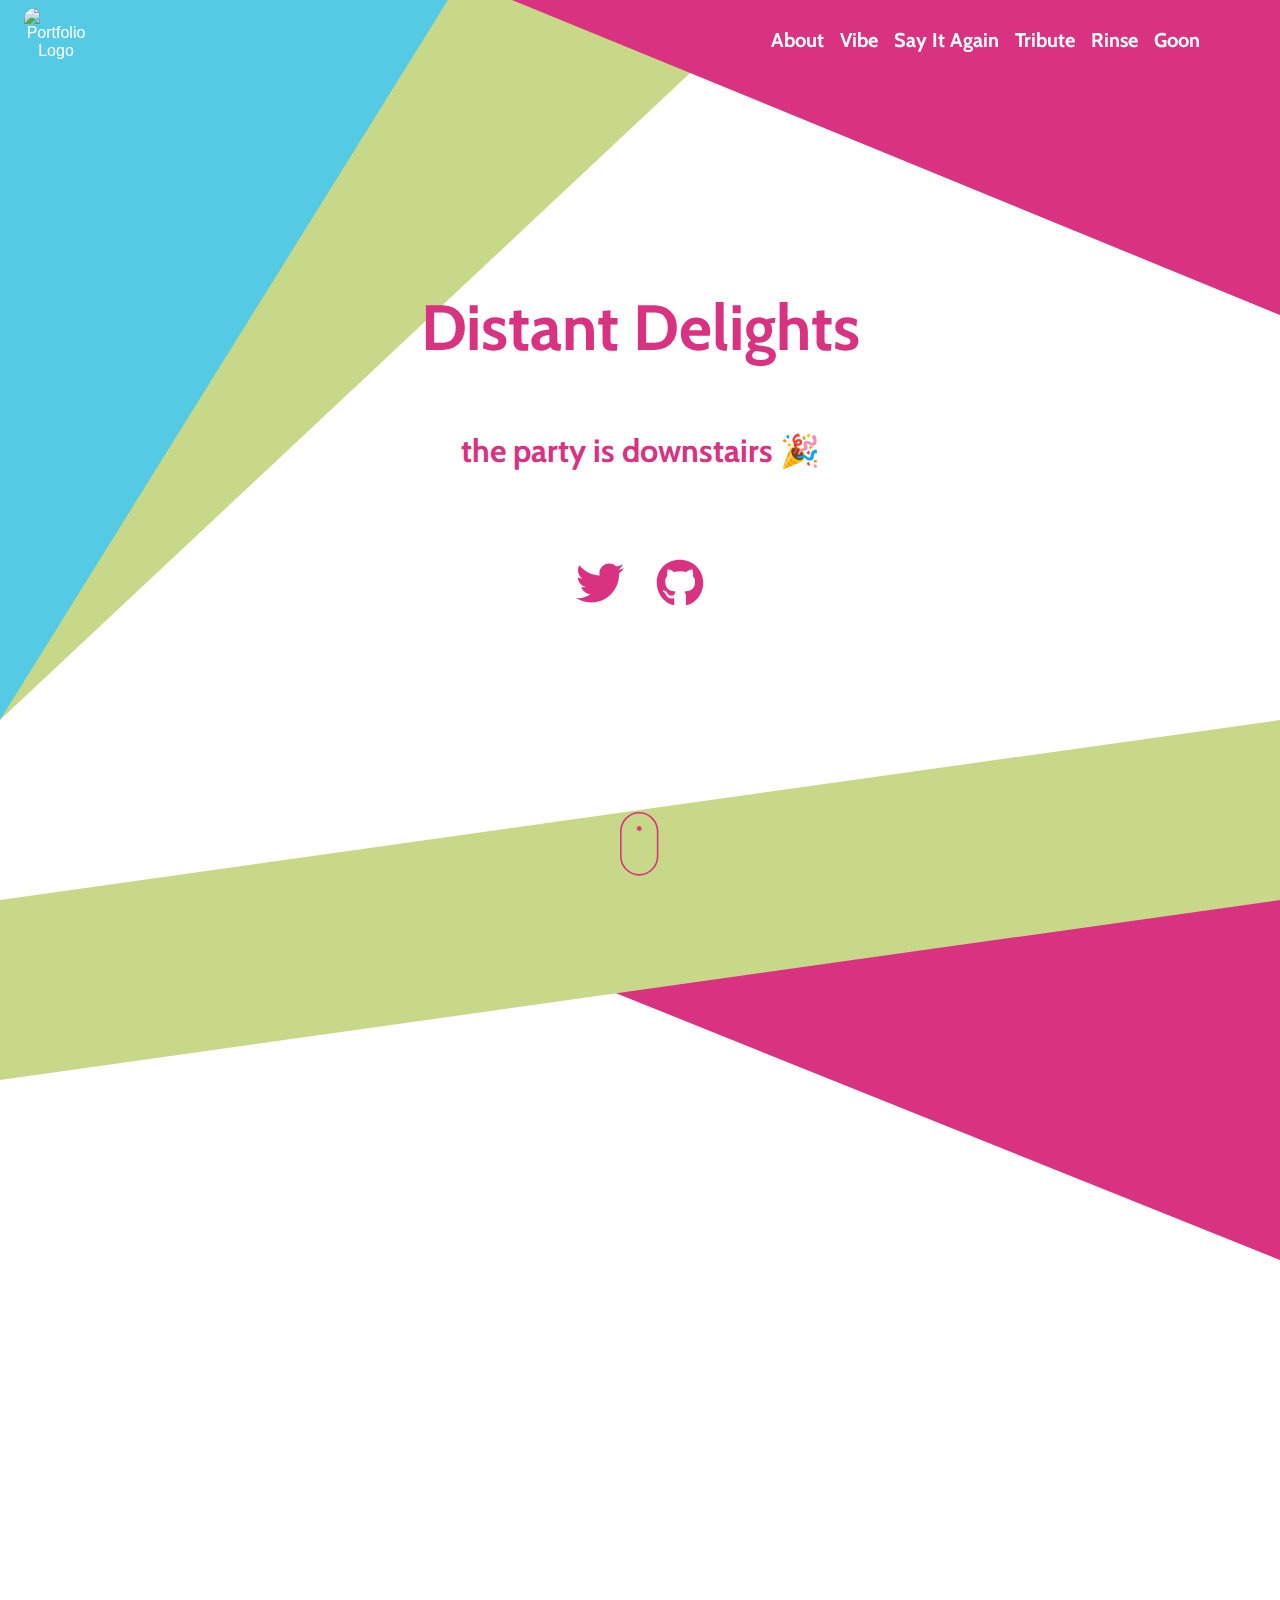
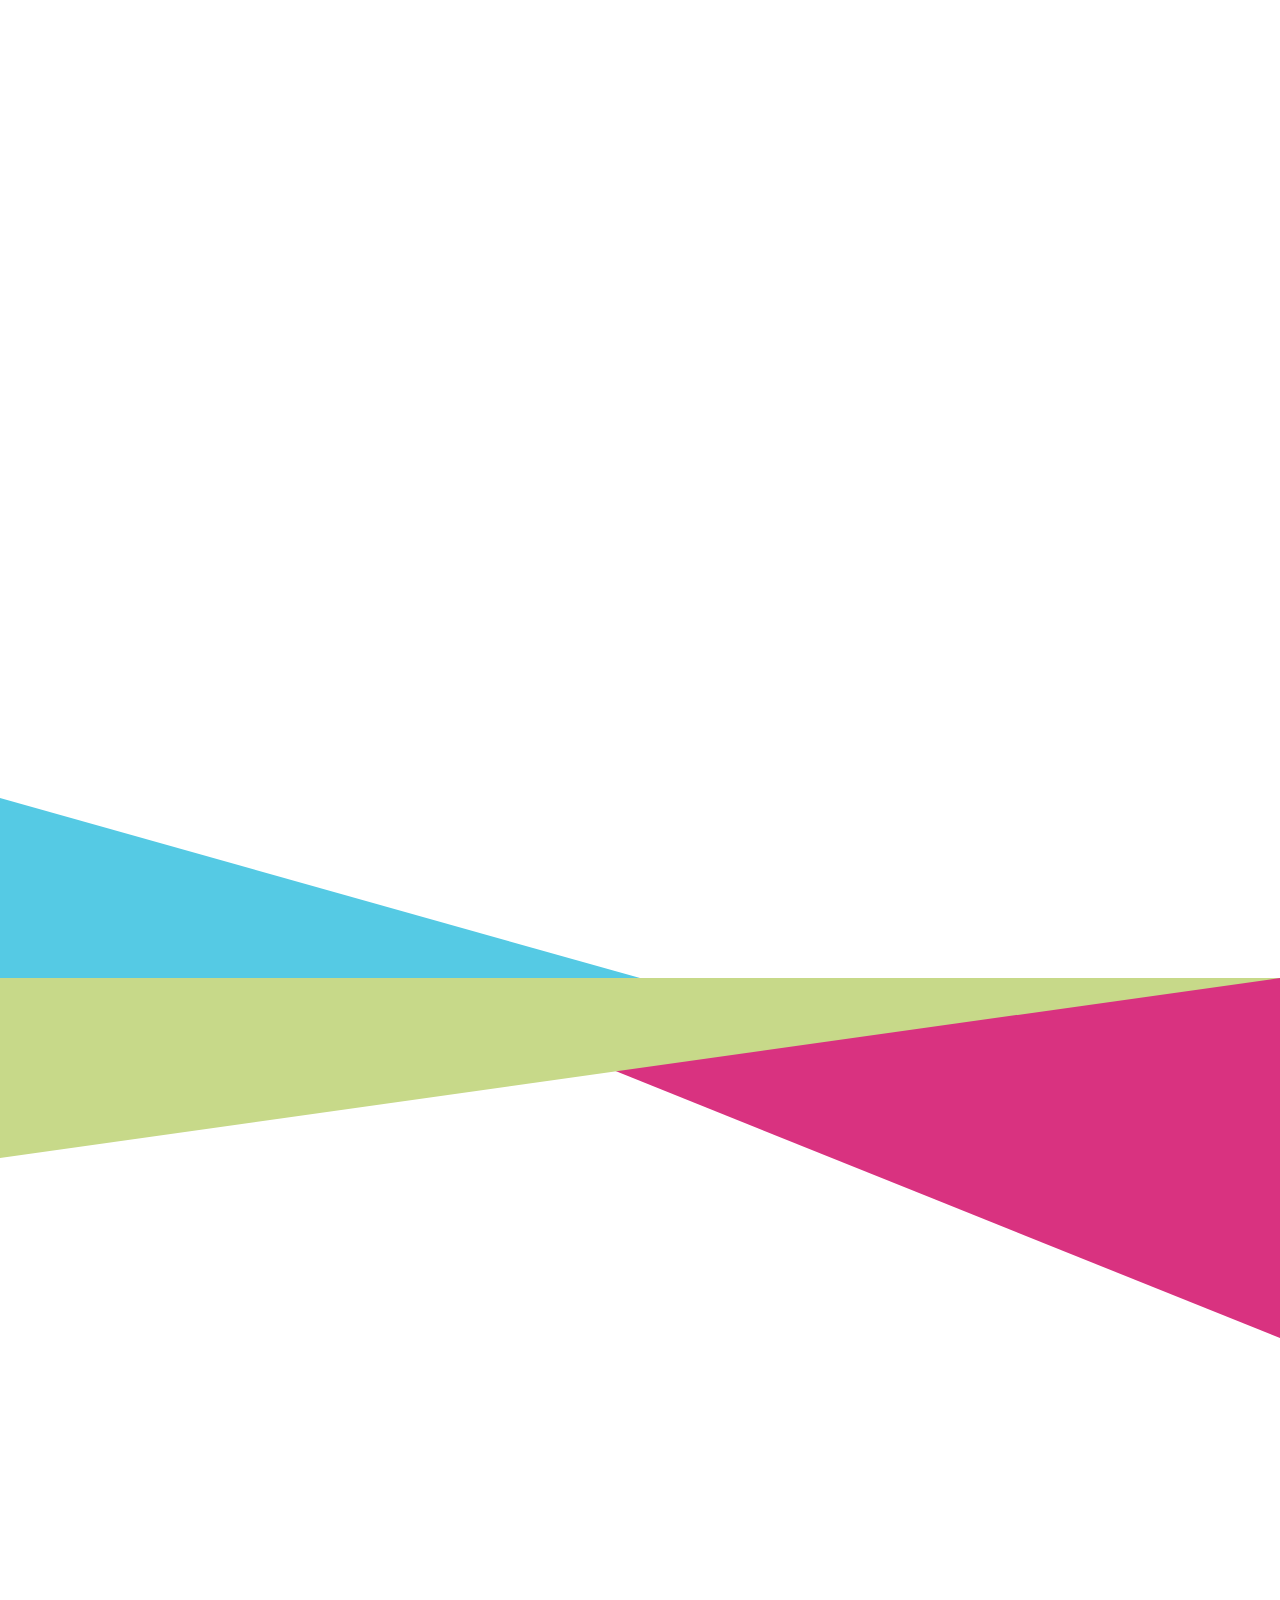
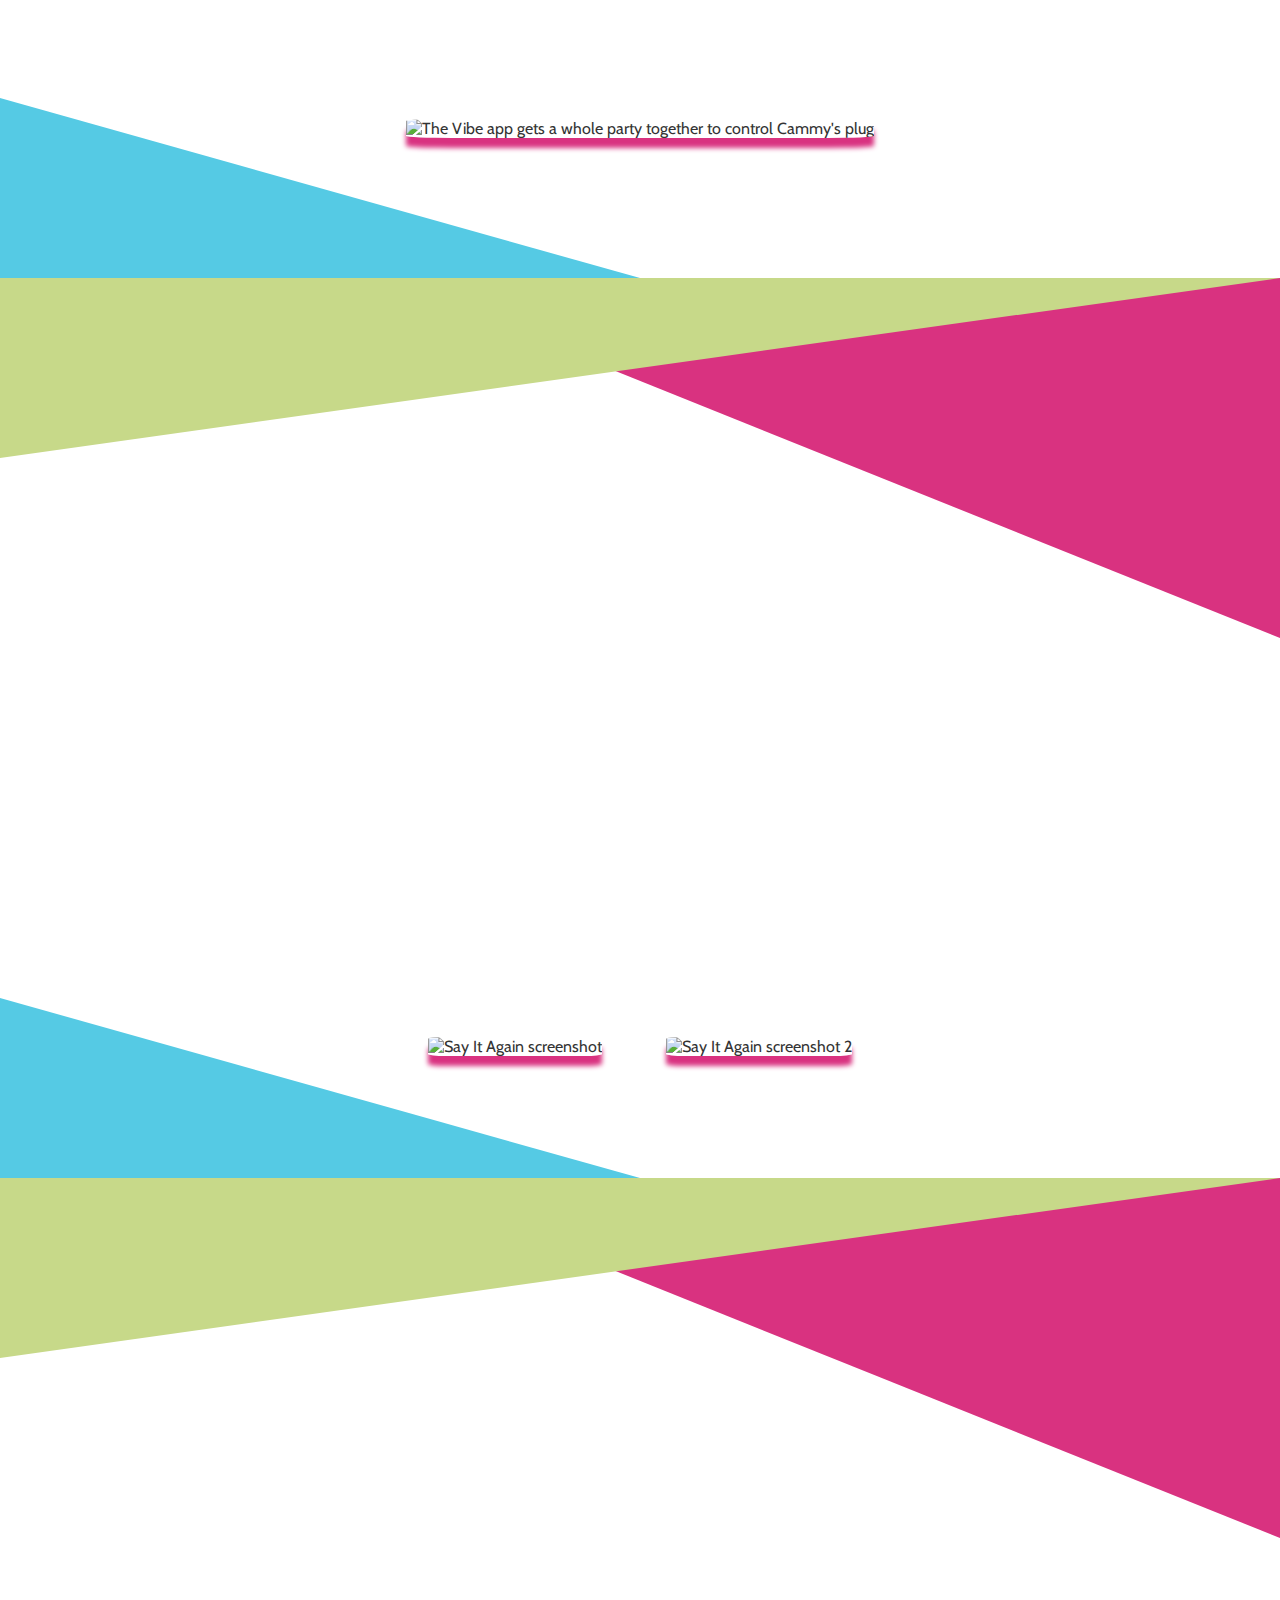
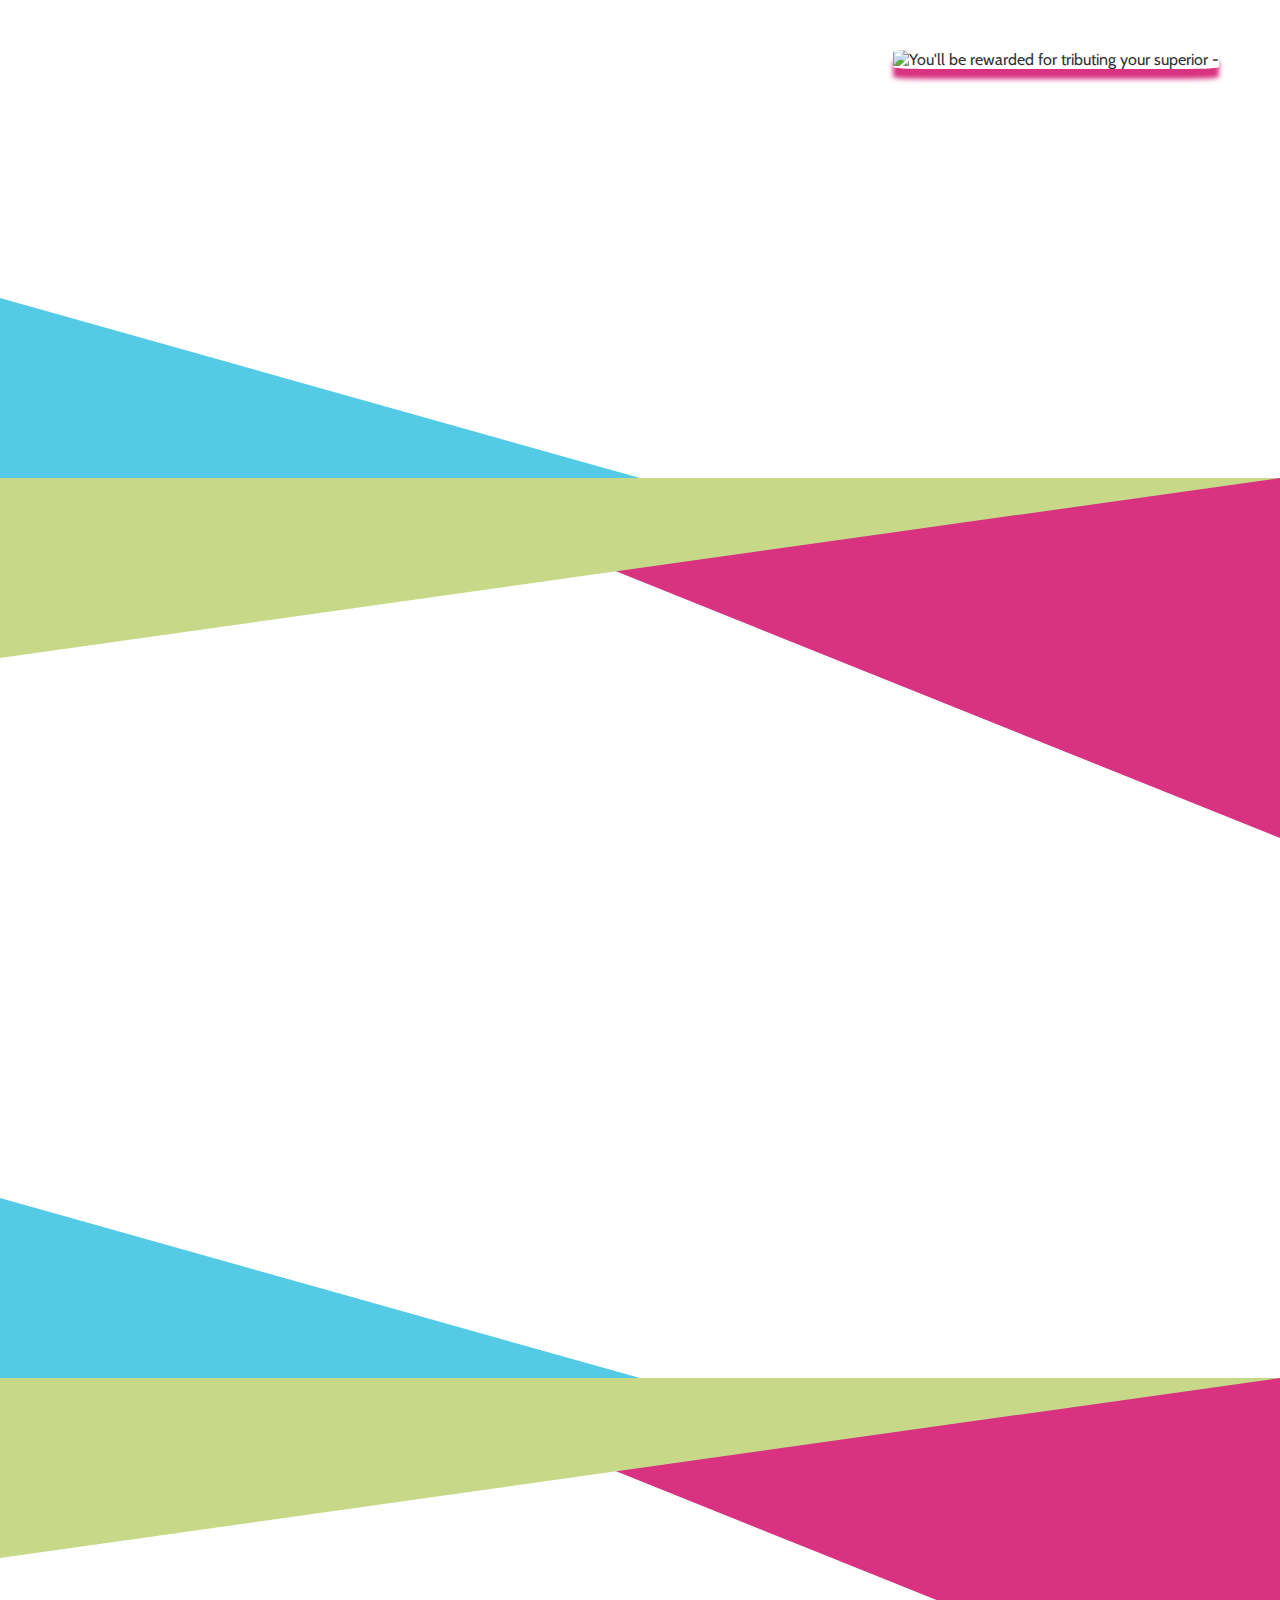
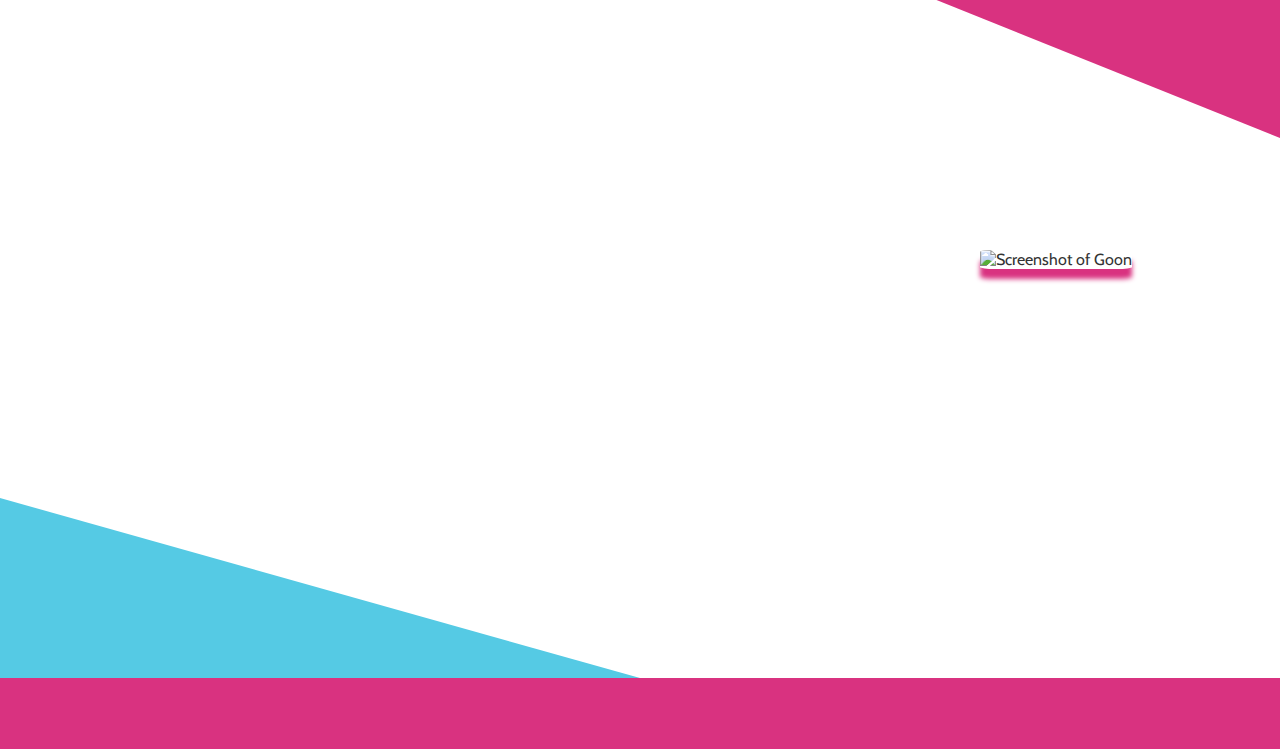
==== commit cbfdc0f4: "adding Goon" ====
--- a/all/index.html
+++ b/all/index.html
@@ -1,122 +1,122 @@
-<!DOCTYPE html><html lang="en"><head><meta charSet="utf-8"/><meta http-equiv="x-ua-compatible" content="ie=edge"/><meta name="viewport" content="width=device-width, initial-scale=1, shrink-to-fit=no"/><style data-href="/all/styles.30f12345333390649444.css">@import url(https://fonts.googleapis.com/css2?family=Cabin:wght@400;600&display=swap);@import url(https://fonts.googleapis.com/css2?family=Open+Sans&display=swap);.tippy-tooltip[data-animation=fade][data-state=hidden]{opacity:0}.tippy-iOS{cursor:pointer!important;-webkit-tap-highlight-color:transparent}.tippy-popper{pointer-events:none;max-width:calc(100vw - 10px);transition-timing-function:cubic-bezier(.165,.84,.44,1);transition-property:transform}.tippy-tooltip{position:relative;color:#fff;border-radius:4px;font-size:14px;line-height:1.4;background-color:#333;transition-property:visibility,opacity,transform;outline:0}.tippy-tooltip[data-placement^=top]>.tippy-arrow{border-width:8px 8px 0;border-top-color:#333;margin:0 3px;transform-origin:50% 0;bottom:-7px}.tippy-tooltip[data-placement^=bottom]>.tippy-arrow{border-width:0 8px 8px;border-bottom-color:#333;margin:0 3px;transform-origin:50% 7px;top:-7px}.tippy-tooltip[data-placement^=left]>.tippy-arrow{border-width:8px 0 8px 8px;border-left-color:#333;margin:3px 0;transform-origin:0 50%;right:-7px}.tippy-tooltip[data-placement^=right]>.tippy-arrow{border-width:8px 8px 8px 0;border-right-color:#333;margin:3px 0;transform-origin:7px 50%;left:-7px}.tippy-tooltip[data-interactive][data-state=visible]{pointer-events:auto}.tippy-tooltip[data-inertia][data-state=visible]{transition-timing-function:cubic-bezier(.54,1.5,.38,1.11)}.tippy-arrow{position:absolute;border-color:transparent;border-style:solid}.tippy-content{padding:5px 9px}</style><meta name="generator" content="Gatsby 2.24.83"/><title data-react-helmet="true">Distant Delights</title><link data-react-helmet="true" rel="shortcut icon" href="https://images.ctfassets.net/7gwzcwdqbf0r/5zEIoOQKy6HrqCpR3Vg6Ts/e927b08b2093b29772a5df29955657c5/transparent.png?w=32&amp;fl=progressive&amp;q=50"/><link data-react-helmet="true" rel="apple-touch-icon" sizes="180x180" href="https://images.ctfassets.net/7gwzcwdqbf0r/5zEIoOQKy6HrqCpR3Vg6Ts/e927b08b2093b29772a5df29955657c5/transparent.png?w=180&amp;fl=progressive&amp;q=50"/><link data-react-helmet="true" rel="icon" type="image/png" sizes="32x32" href="https://images.ctfassets.net/7gwzcwdqbf0r/5zEIoOQKy6HrqCpR3Vg6Ts/e927b08b2093b29772a5df29955657c5/transparent.png?w=32&amp;fl=progressive&amp;q=50"/><link data-react-helmet="true" rel="icon" type="image/png" sizes="16x16" href="https://images.ctfassets.net/7gwzcwdqbf0r/5zEIoOQKy6HrqCpR3Vg6Ts/e927b08b2093b29772a5df29955657c5/transparent.png?w=16&amp;fl=progressive&amp;q=50"/><meta data-react-helmet="true" charSet="utf-8"/><meta data-react-helmet="true" name="description" content="make it buzz"/><meta data-react-helmet="true" name="theme-color" content="#FFFFFF"/><meta data-react-helmet="true" name="image" content="https://images.ctfassets.net/7gwzcwdqbf0r/5zEIoOQKy6HrqCpR3Vg6Ts/e927b08b2093b29772a5df29955657c5/transparent.png?w=32&amp;fl=progressive&amp;q=50"/><meta data-react-helmet="true" itemProp="name" content="Distant Delights"/><meta data-react-helmet="true" itemProp="description" content="make it buzz"/><meta data-react-helmet="true" itemProp="image" content="https://images.ctfassets.net/7gwzcwdqbf0r/5zEIoOQKy6HrqCpR3Vg6Ts/e927b08b2093b29772a5df29955657c5/transparent.png?w=32&amp;fl=progressive&amp;q=50"/><meta data-react-helmet="true" name="og:title" content="Distant Delights"/><meta data-react-helmet="true" name="og:description" content="make it buzz"/><meta data-react-helmet="true" name="og:image" content="https://images.ctfassets.net/7gwzcwdqbf0r/5zEIoOQKy6HrqCpR3Vg6Ts/e927b08b2093b29772a5df29955657c5/transparent.png?w=192&amp;fl=progressive&amp;q=50"/><meta data-react-helmet="true" name="og:site_name" content="Distant Delights"/><meta data-react-helmet="true" name="og:locale" content="en_US"/><meta data-react-helmet="true" name="og:type" content="website"/><meta data-react-helmet="true" name="twitter:card" content="summary"/><meta data-react-helmet="true" name="twitter:title" content="Distant Delights"/><meta data-react-helmet="true" name="twitter:description" content="make it buzz"/><meta data-react-helmet="true" name="twitter:image" content="https://images.ctfassets.net/7gwzcwdqbf0r/5zEIoOQKy6HrqCpR3Vg6Ts/e927b08b2093b29772a5df29955657c5/transparent.png?w=192&amp;fl=progressive&amp;q=50"/><meta data-react-helmet="true" name="twitter:image:src" content="https://images.ctfassets.net/7gwzcwdqbf0r/5zEIoOQKy6HrqCpR3Vg6Ts/e927b08b2093b29772a5df29955657c5/transparent.png?w=192&amp;fl=progressive&amp;q=50"/><script data-react-helmet="true" src="//code.tidio.co/crpgebixbr6sjiau9rkkbhivmhmh7cql.js" async=""></script><style data-styled="" data-styled-version="5.2.0">.eWeVr{box-sizing:border-box;margin:0;min-width:0;-webkit-flex-wrap:wrap;-ms-flex-wrap:wrap;flex-wrap:wrap;-webkit-box-pack:justify;-webkit-justify-content:space-between;-ms-flex-pack:justify;justify-content:space-between;-webkit-align-items:center;-webkit-box-align:center;-ms-flex-align:center;align-items:center;padding-left:16px;padding-right:16px;}/*!sc*/
-.dSzQHP{box-sizing:border-box;margin:0;min-width:0;-webkit-appearance:none;-moz-appearance:none;appearance:none;display:inline-block;text-align:center;line-height:inherit;-webkit-text-decoration:none;text-decoration:none;font-size:inherit;padding-left:16px;padding-right:16px;padding-top:8px;padding-bottom:8px;color:white;background-color:#D93280;border:0;border-radius:4px;padding:0;border:0;margin:0;background:transparent;}/*!sc*/
-.cKdojf{box-sizing:border-box;margin:0;min-width:0;-webkit-box-pack:center;-webkit-justify-content:center;-ms-flex-pack:center;justify-content:center;}/*!sc*/
-.dIsFmX{box-sizing:border-box;margin:0;min-width:0;max-width:100%;height:auto;height:60px;width:60px;padding:8px;}/*!sc*/
-@media screen and (min-width:40em){.dIsFmX{height:80px;width:80px;}}/*!sc*/
-.cfCUiD{box-sizing:border-box;margin:0;min-width:0;margin-right:0;}/*!sc*/
-@media screen and (min-width:40em){.cfCUiD{margin-right:16px;}}/*!sc*/
-@media screen and (min-width:52em){.cfCUiD{margin-right:64px;}}/*!sc*/
-.iZAqZZ{box-sizing:border-box;margin:0;min-width:0;margin-left:8px;color:#FFFFFF;font-size:16px;}/*!sc*/
-@media screen and (min-width:40em){.iZAqZZ{margin-left:16px;font-size:20px;}}/*!sc*/
-.hCOCPz{box-sizing:border-box;margin:0;min-width:0;font-size:24px;font-family:inherit;font-weight:700;line-height:1.25;font-family:inherit;line-height:1.25;font-weight:700;text-align:center;color:#D93280;font-size:48px;margin-bottom:16px;}/*!sc*/
-@media screen and (min-width:40em){.hCOCPz{font-size:64px;margin-bottom:32px;}}/*!sc*/
-@media screen and (min-width:52em){.hCOCPz{margin-bottom:64px;}}/*!sc*/
-.ftHDqA{box-sizing:border-box;margin:0;min-width:0;font-size:24px;font-family:inherit;font-weight:700;line-height:1.25;font-family:inherit;line-height:1.25;font-weight:700;color:#D93280;font-size:32px;margin-bottom:16px;text-align:center;}/*!sc*/
-@media screen and (min-width:40em){.ftHDqA{font-size:48px;margin-bottom:64px;}}/*!sc*/
-.cKAifl{box-sizing:border-box;margin:0;min-width:0;width:300px;font-size:20px;}/*!sc*/
-@media screen and (min-width:40em){.cKAifl{width:500px;font-size:32px;}}/*!sc*/
-.hLEsFI{box-sizing:border-box;margin:0;min-width:0;-webkit-align-items:center;-webkit-box-align:center;-ms-flex-align:center;align-items:center;-webkit-box-pack:center;-webkit-justify-content:center;-ms-flex-pack:center;justify-content:center;-webkit-flex-wrap:wrap;-ms-flex-wrap:wrap;flex-wrap:wrap;}/*!sc*/
-.jkMfyI{box-sizing:border-box;margin:0;min-width:0;margin-left:16px;margin-right:16px;font-size:32px;}/*!sc*/
-@media screen and (min-width:40em){.jkMfyI{font-size:48px;}}/*!sc*/
-@media screen and (min-width:52em){.jkMfyI{font-size:48px;}}/*!sc*/
-.iwMqqY{box-sizing:border-box;margin:0;min-width:0;color:#D93280;}/*!sc*/
-.iwKZkU{box-sizing:border-box;margin:0;min-width:0;font-size:24px;font-family:inherit;font-weight:700;line-height:1.25;font-family:inherit;line-height:1.25;font-weight:700;color:#333333;margin-bottom:32px;}/*!sc*/
-.jNEwYg{box-sizing:border-box;margin:0;min-width:0;-webkit-box-pack:center;-webkit-justify-content:center;-ms-flex-pack:center;justify-content:center;-webkit-align-items:center;-webkit-box-align:center;-ms-flex-align:center;align-items:center;-webkit-flex-wrap:wrap;-ms-flex-wrap:wrap;flex-wrap:wrap;}/*!sc*/
-.gTEkES{box-sizing:border-box;margin:0;min-width:0;width:100%;padding-left:4px;padding-right:4px;margin-top:8px;}/*!sc*/
-@media screen and (min-width:40em){.gTEkES{width:100%;padding-left:8px;padding-right:8px;}}/*!sc*/
-@media screen and (min-width:52em){.gTEkES{width:66.66666666666666%;padding-left:32px;padding-right:32px;}}/*!sc*/
-.exExEo{box-sizing:border-box;margin:0;min-width:0;width:100%;}/*!sc*/
-@media screen and (min-width:40em){.exExEo{width:100%;}}/*!sc*/
-@media screen and (min-width:52em){.exExEo{width:33.33333333333333%;}}/*!sc*/
-.iCymgf{box-sizing:border-box;margin:0;min-width:0;max-width:100%;height:auto;margin-top:32px;margin-left:0;}/*!sc*/
-@media screen and (min-width:40em){.iCymgf{margin-top:32px;margin-left:0;}}/*!sc*/
-@media screen and (min-width:52em){.iCymgf{margin-top:0;margin-left:4px;}}/*!sc*/
-.gCXilH{box-sizing:border-box;margin:0;min-width:0;padding:8px;background-color:#D93280;}/*!sc*/
-@media screen and (min-width:40em){.gCXilH{padding:16px;}}/*!sc*/
-.crMUqp{box-sizing:border-box;margin:0;min-width:0;font-size:16px;}/*!sc*/
-@media screen and (min-width:40em){.crMUqp{font-size:20px;}}/*!sc*/
-.ccVqSj{box-sizing:border-box;margin:0;min-width:0;}/*!sc*/
-.ciEpbj{box-sizing:border-box;margin:0;min-width:0;margin-left:8px;margin-right:8px;font-size:24px;}/*!sc*/
-@media screen and (min-width:40em){.ciEpbj{margin-left:16px;margin-right:16px;font-size:32px;}}/*!sc*/
-data-styled.g1[id="sc-bdnylx"]{content:"eWeVr,dSzQHP,cKdojf,dIsFmX,cfCUiD,iZAqZZ,hCOCPz,ftHDqA,cKAifl,hLEsFI,jkMfyI,iwMqqY,iwKZkU,jNEwYg,gTEkES,exExEo,iCymgf,gCXilH,crMUqp,ccVqSj,ciEpbj,"}/*!sc*/
-.gmjWml{display:-webkit-box;display:-webkit-flex;display:-ms-flexbox;display:flex;}/*!sc*/
-data-styled.g2[id="sc-gtssRu"]{content:"gmjWml,"}/*!sc*/
+<!DOCTYPE html><html lang="en"><head><meta charSet="utf-8"/><meta http-equiv="x-ua-compatible" content="ie=edge"/><meta name="viewport" content="width=device-width, initial-scale=1, shrink-to-fit=no"/><style data-href="/all/styles.11ebf4c93134040851fc.css">@import url(https://fonts.googleapis.com/css2?family=Cabin:wght@400;600&display=swap);@import url(https://fonts.googleapis.com/css2?family=Open+Sans&display=swap);.tippy-tooltip[data-animation=fade][data-state=hidden]{opacity:0}.tippy-iOS{cursor:pointer!important;-webkit-tap-highlight-color:transparent}.tippy-popper{pointer-events:none;max-width:calc(100vw - 10px);transition-timing-function:cubic-bezier(.165,.84,.44,1);transition-property:-webkit-transform;transition-property:transform;transition-property:transform,-webkit-transform}.tippy-tooltip{position:relative;color:#fff;border-radius:4px;font-size:14px;line-height:1.4;background-color:#333;transition-property:visibility,opacity,-webkit-transform;transition-property:visibility,opacity,transform;transition-property:visibility,opacity,transform,-webkit-transform;outline:0}.tippy-tooltip[data-placement^=top]>.tippy-arrow{border-width:8px 8px 0;border-top-color:#333;margin:0 3px;-webkit-transform-origin:50% 0;transform-origin:50% 0;bottom:-7px}.tippy-tooltip[data-placement^=bottom]>.tippy-arrow{border-width:0 8px 8px;border-bottom-color:#333;margin:0 3px;-webkit-transform-origin:50% 7px;transform-origin:50% 7px;top:-7px}.tippy-tooltip[data-placement^=left]>.tippy-arrow{border-width:8px 0 8px 8px;border-left-color:#333;margin:3px 0;-webkit-transform-origin:0 50%;transform-origin:0 50%;right:-7px}.tippy-tooltip[data-placement^=right]>.tippy-arrow{border-width:8px 8px 8px 0;border-right-color:#333;margin:3px 0;-webkit-transform-origin:7px 50%;transform-origin:7px 50%;left:-7px}.tippy-tooltip[data-interactive][data-state=visible]{pointer-events:auto}.tippy-tooltip[data-inertia][data-state=visible]{transition-timing-function:cubic-bezier(.54,1.5,.38,1.11)}.tippy-arrow{position:absolute;border-color:transparent;border-style:solid}.tippy-content{padding:5px 9px}</style><meta name="generator" content="Gatsby 2.24.83"/><title data-react-helmet="true">Distant Delights</title><link data-react-helmet="true" rel="shortcut icon" href="https://images.ctfassets.net/7gwzcwdqbf0r/5zEIoOQKy6HrqCpR3Vg6Ts/e927b08b2093b29772a5df29955657c5/transparent.png?w=32&amp;fl=progressive&amp;q=50"/><link data-react-helmet="true" rel="apple-touch-icon" sizes="180x180" href="https://images.ctfassets.net/7gwzcwdqbf0r/5zEIoOQKy6HrqCpR3Vg6Ts/e927b08b2093b29772a5df29955657c5/transparent.png?w=180&amp;fl=progressive&amp;q=50"/><link data-react-helmet="true" rel="icon" type="image/png" sizes="32x32" href="https://images.ctfassets.net/7gwzcwdqbf0r/5zEIoOQKy6HrqCpR3Vg6Ts/e927b08b2093b29772a5df29955657c5/transparent.png?w=32&amp;fl=progressive&amp;q=50"/><link data-react-helmet="true" rel="icon" type="image/png" sizes="16x16" href="https://images.ctfassets.net/7gwzcwdqbf0r/5zEIoOQKy6HrqCpR3Vg6Ts/e927b08b2093b29772a5df29955657c5/transparent.png?w=16&amp;fl=progressive&amp;q=50"/><meta data-react-helmet="true" charSet="utf-8"/><meta data-react-helmet="true" name="description" content="make it buzz"/><meta data-react-helmet="true" name="theme-color" content="#FFFFFF"/><meta data-react-helmet="true" name="image" content="https://images.ctfassets.net/7gwzcwdqbf0r/5zEIoOQKy6HrqCpR3Vg6Ts/e927b08b2093b29772a5df29955657c5/transparent.png?w=32&amp;fl=progressive&amp;q=50"/><meta data-react-helmet="true" itemProp="name" content="Distant Delights"/><meta data-react-helmet="true" itemProp="description" content="make it buzz"/><meta data-react-helmet="true" itemProp="image" content="https://images.ctfassets.net/7gwzcwdqbf0r/5zEIoOQKy6HrqCpR3Vg6Ts/e927b08b2093b29772a5df29955657c5/transparent.png?w=32&amp;fl=progressive&amp;q=50"/><meta data-react-helmet="true" name="og:title" content="Distant Delights"/><meta data-react-helmet="true" name="og:description" content="make it buzz"/><meta data-react-helmet="true" name="og:image" content="https://images.ctfassets.net/7gwzcwdqbf0r/5zEIoOQKy6HrqCpR3Vg6Ts/e927b08b2093b29772a5df29955657c5/transparent.png?w=192&amp;fl=progressive&amp;q=50"/><meta data-react-helmet="true" name="og:site_name" content="Distant Delights"/><meta data-react-helmet="true" name="og:locale" content="en_US"/><meta data-react-helmet="true" name="og:type" content="website"/><meta data-react-helmet="true" name="twitter:card" content="summary"/><meta data-react-helmet="true" name="twitter:title" content="Distant Delights"/><meta data-react-helmet="true" name="twitter:description" content="make it buzz"/><meta data-react-helmet="true" name="twitter:image" content="https://images.ctfassets.net/7gwzcwdqbf0r/5zEIoOQKy6HrqCpR3Vg6Ts/e927b08b2093b29772a5df29955657c5/transparent.png?w=192&amp;fl=progressive&amp;q=50"/><meta data-react-helmet="true" name="twitter:image:src" content="https://images.ctfassets.net/7gwzcwdqbf0r/5zEIoOQKy6HrqCpR3Vg6Ts/e927b08b2093b29772a5df29955657c5/transparent.png?w=192&amp;fl=progressive&amp;q=50"/><script data-react-helmet="true" src="//code.tidio.co/crpgebixbr6sjiau9rkkbhivmhmh7cql.js" async=""></script><style data-styled="" data-styled-version="5.3.0">.gRTZFA{box-sizing:border-box;margin:0;min-width:0;-webkit-flex-wrap:wrap;-ms-flex-wrap:wrap;flex-wrap:wrap;-webkit-box-pack:justify;-webkit-justify-content:space-between;-ms-flex-pack:justify;justify-content:space-between;-webkit-align-items:center;-webkit-box-align:center;-ms-flex-align:center;align-items:center;padding-left:16px;padding-right:16px;}/*!sc*/
+.itpLcE{box-sizing:border-box;margin:0;min-width:0;-webkit-appearance:none;-moz-appearance:none;appearance:none;display:inline-block;text-align:center;line-height:inherit;-webkit-text-decoration:none;text-decoration:none;font-size:inherit;padding-left:16px;padding-right:16px;padding-top:8px;padding-bottom:8px;color:white;background-color:#D93280;border:0;border-radius:4px;padding:0;border:0;margin:0;background:transparent;}/*!sc*/
+.iyVVGc{box-sizing:border-box;margin:0;min-width:0;-webkit-box-pack:center;-webkit-justify-content:center;-ms-flex-pack:center;justify-content:center;}/*!sc*/
+.kAKkrg{box-sizing:border-box;margin:0;min-width:0;max-width:100%;height:auto;height:60px;width:60px;padding:8px;}/*!sc*/
+@media screen and (min-width:40em){.kAKkrg{height:80px;width:80px;}}/*!sc*/
+.NOrMo{box-sizing:border-box;margin:0;min-width:0;margin-right:0;}/*!sc*/
+@media screen and (min-width:40em){.NOrMo{margin-right:16px;}}/*!sc*/
+@media screen and (min-width:52em){.NOrMo{margin-right:64px;}}/*!sc*/
+.KTIlO{box-sizing:border-box;margin:0;min-width:0;margin-left:8px;color:#FFFFFF;font-size:16px;}/*!sc*/
+@media screen and (min-width:40em){.KTIlO{margin-left:16px;font-size:20px;}}/*!sc*/
+.cBmMSw{box-sizing:border-box;margin:0;min-width:0;font-size:24px;font-family:inherit;font-weight:700;line-height:1.25;font-family:inherit;line-height:1.25;font-weight:700;text-align:center;color:#D93280;font-size:48px;margin-bottom:16px;}/*!sc*/
+@media screen and (min-width:40em){.cBmMSw{font-size:64px;margin-bottom:32px;}}/*!sc*/
+@media screen and (min-width:52em){.cBmMSw{margin-bottom:64px;}}/*!sc*/
+.gHWDhL{box-sizing:border-box;margin:0;min-width:0;font-size:24px;font-family:inherit;font-weight:700;line-height:1.25;font-family:inherit;line-height:1.25;font-weight:700;color:#D93280;font-size:32px;margin-bottom:16px;text-align:center;}/*!sc*/
+@media screen and (min-width:40em){.gHWDhL{font-size:48px;margin-bottom:64px;}}/*!sc*/
+.lfxHnq{box-sizing:border-box;margin:0;min-width:0;width:300px;font-size:20px;}/*!sc*/
+@media screen and (min-width:40em){.lfxHnq{width:500px;font-size:32px;}}/*!sc*/
+.heXtwD{box-sizing:border-box;margin:0;min-width:0;-webkit-align-items:center;-webkit-box-align:center;-ms-flex-align:center;align-items:center;-webkit-box-pack:center;-webkit-justify-content:center;-ms-flex-pack:center;justify-content:center;-webkit-flex-wrap:wrap;-ms-flex-wrap:wrap;flex-wrap:wrap;}/*!sc*/
+.ejMdaj{box-sizing:border-box;margin:0;min-width:0;margin-left:16px;margin-right:16px;font-size:32px;}/*!sc*/
+@media screen and (min-width:40em){.ejMdaj{font-size:48px;}}/*!sc*/
+@media screen and (min-width:52em){.ejMdaj{font-size:48px;}}/*!sc*/
+.eBGXMr{box-sizing:border-box;margin:0;min-width:0;color:#D93280;}/*!sc*/
+.SqJAv{box-sizing:border-box;margin:0;min-width:0;font-size:24px;font-family:inherit;font-weight:700;line-height:1.25;font-family:inherit;line-height:1.25;font-weight:700;color:#333333;margin-bottom:32px;}/*!sc*/
+.kixRhP{box-sizing:border-box;margin:0;min-width:0;-webkit-box-pack:center;-webkit-justify-content:center;-ms-flex-pack:center;justify-content:center;-webkit-align-items:center;-webkit-box-align:center;-ms-flex-align:center;align-items:center;-webkit-flex-wrap:wrap;-ms-flex-wrap:wrap;flex-wrap:wrap;}/*!sc*/
+.eclttd{box-sizing:border-box;margin:0;min-width:0;width:100%;padding-left:4px;padding-right:4px;margin-top:8px;}/*!sc*/
+@media screen and (min-width:40em){.eclttd{width:100%;padding-left:8px;padding-right:8px;}}/*!sc*/
+@media screen and (min-width:52em){.eclttd{width:66.66666666666666%;padding-left:32px;padding-right:32px;}}/*!sc*/
+.cPrhDj{box-sizing:border-box;margin:0;min-width:0;width:100%;}/*!sc*/
+@media screen and (min-width:40em){.cPrhDj{width:100%;}}/*!sc*/
+@media screen and (min-width:52em){.cPrhDj{width:33.33333333333333%;}}/*!sc*/
+.GdCdA{box-sizing:border-box;margin:0;min-width:0;max-width:100%;height:auto;margin-top:32px;margin-left:0;}/*!sc*/
+@media screen and (min-width:40em){.GdCdA{margin-top:32px;margin-left:0;}}/*!sc*/
+@media screen and (min-width:52em){.GdCdA{margin-top:0;margin-left:4px;}}/*!sc*/
+.cmkwCM{box-sizing:border-box;margin:0;min-width:0;padding:8px;background-color:#D93280;}/*!sc*/
+@media screen and (min-width:40em){.cmkwCM{padding:16px;}}/*!sc*/
+.faErcS{box-sizing:border-box;margin:0;min-width:0;font-size:16px;}/*!sc*/
+@media screen and (min-width:40em){.faErcS{font-size:20px;}}/*!sc*/
+.fzUdiI{box-sizing:border-box;margin:0;min-width:0;}/*!sc*/
+.bfDMRk{box-sizing:border-box;margin:0;min-width:0;margin-left:8px;margin-right:8px;font-size:24px;}/*!sc*/
+@media screen and (min-width:40em){.bfDMRk{margin-left:16px;margin-right:16px;font-size:32px;}}/*!sc*/
+data-styled.g1[id="sc-bdnxRM"]{content:"gRTZFA,itpLcE,iyVVGc,kAKkrg,NOrMo,KTIlO,cBmMSw,gHWDhL,lfxHnq,heXtwD,ejMdaj,eBGXMr,SqJAv,kixRhP,eclttd,cPrhDj,GdCdA,cmkwCM,faErcS,fzUdiI,bfDMRk,"}/*!sc*/
+.gfuSqG{display:-webkit-box;display:-webkit-flex;display:-ms-flexbox;display:flex;}/*!sc*/
+data-styled.g2[id="sc-gtsrHT"]{content:"gfuSqG,"}/*!sc*/
 *,*::after,*::before{box-sizing:inherit;}/*!sc*/
 body{box-sizing:border-box;margin:0;font-family:Cabin,'Open Sans',sans-serif;overflow-x:hidden;width:100vw;background:#FFFFFF;color:#333333;}/*!sc*/
 data-styled.g3[id="sc-global-duiLpe1"]{content:"sc-global-duiLpe1,"}/*!sc*/
-.fFQXRh{-webkit-text-decoration:none;text-decoration:none;position:relative;margin-bottom:0;padding-bottom:5px;color:inherit;font-weight:bold;-webkit-transition:0.4s;transition:0.4s;cursor:pointer;}/*!sc*/
-.fFQXRh:after{content:'';position:absolute;right:0;width:0;bottom:-5px;background:#BED95F;height:5px;-webkit-transition-property:width;transition-property:width;-webkit-transition-duration:0.3s;transition-duration:0.3s;-webkit-transition-timing-function:ease-out;transition-timing-function:ease-out;}/*!sc*/
-.fFQXRh:focus:after,.fFQXRh:hover:after{left:0;right:auto;width:100%;}/*!sc*/
-.lmPoiG{-webkit-text-decoration:none;text-decoration:none;position:relative;margin-bottom:0;padding-bottom:5px;color:inherit;font-weight:bold;border-bottom:5px solid #D93280;-webkit-transition:0.4s;transition:0.4s;cursor:default;}/*!sc*/
-.lmPoiG:after{content:'';position:absolute;right:0;width:0;bottom:-5px;background:#BED95F;height:5px;-webkit-transition-property:width;transition-property:width;-webkit-transition-duration:0.3s;transition-duration:0.3s;-webkit-transition-timing-function:ease-out;transition-timing-function:ease-out;}/*!sc*/
-.lmPoiG:focus:after,.lmPoiG:hover:after{left:0;right:auto;width:100%;}/*!sc*/
-data-styled.g4[id="Link-sc-1yofk9y-0"]{content:"fFQXRh,lmPoiG,"}/*!sc*/
-.jvrUFH{min-height:100vh;min-width:320px;max-width:1366px;display:-webkit-box;display:-webkit-flex;display:-ms-flexbox;display:flex;margin:auto;-webkit-flex:0 1 auto;-ms-flex:0 1 auto;flex:0 1 auto;-webkit-flex-direction:column;-ms-flex-direction:column;flex-direction:column;-webkit-box-pack:center;-webkit-justify-content:center;-ms-flex-pack:center;justify-content:center;padding:5em 1em;-webkit-scroll-behavior:smooth;-moz-scroll-behavior:smooth;-ms-scroll-behavior:smooth;scroll-behavior:smooth;}/*!sc*/
-@media (max-width:400px){.jvrUFH{padding:2em 1em;}}/*!sc*/
-data-styled.g5[id="Section__SectionContainer-sc-59ke8o-0"]{content:"jvrUFH,"}/*!sc*/
-.grZtkI{position:absolute;width:0;height:0;z-index:-2;border-top:35vh solid #C7D989;top:0;border-right:95vw solid transparent;left:0;}/*!sc*/
-@media only screen and (min-width:768px){.grZtkI{border-top-width:80vh;border-right-width:60vw;}}/*!sc*/
-.esiIjX{position:absolute;width:0;height:0;z-index:-2;border-top:38vh solid #55CAE4;top:0;border-right:50vw solid transparent;left:0;}/*!sc*/
-@media only screen and (min-width:768px){.esiIjX{border-top-width:80vh;border-right-width:35vw;}}/*!sc*/
-.lfExim{position:absolute;width:0;height:0;z-index:-2;border-top:25vh solid #D93280;top:0;border-left:75vw solid transparent;right:0;}/*!sc*/
-@media only screen and (min-width:768px){.lfExim{border-top-width:35vh;border-left-width:60vw;}}/*!sc*/
-.kqBkur{position:absolute;width:0;height:0;z-index:-2;border-bottom:20vh solid #C7D989;bottom:0;border-left:100vw solid transparent;right:0;}/*!sc*/
-@media only screen and (min-width:768px){.kqBkur{border-bottom-width:20vh;border-left-width:100vw;}}/*!sc*/
-.cfQYvc{position:absolute;width:0;height:0;z-index:-2;border-bottom:50vh solid #55CAE4;bottom:0;border-right:50vw solid transparent;left:0;}/*!sc*/
-@media only screen and (min-width:768px){.cfQYvc{border-bottom-width:20vh;border-right-width:50vw;}}/*!sc*/
-.jYtGek{position:absolute;width:0;height:0;z-index:-2;border-top:20vh solid #D93280;top:0;border-left:75vw solid transparent;right:0;}/*!sc*/
-@media only screen and (min-width:768px){.jYtGek{border-top-width:40vh;border-left-width:70vw;}}/*!sc*/
-.MvQMd{position:absolute;width:0;height:0;z-index:-2;border-top:25vh solid #C7D989;top:0;border-right:100vw solid transparent;left:0;}/*!sc*/
-@media only screen and (min-width:768px){.MvQMd{border-top-width:20vh;border-right-width:100vw;}}/*!sc*/
-data-styled.g6[id="Triangle-sc-1rzjnux-0"]{content:"grZtkI,esiIjX,lfExim,kqBkur,cfQYvc,jYtGek,MvQMd,"}/*!sc*/
-.blGmWk{border-radius:20px;cursor:pointer;}/*!sc*/
-data-styled.g7[id="Header___StyledImage-sc-1vgnedn-0"]{content:"blGmWk,"}/*!sc*/
-.jirbWs{position:absolute;width:100%;}/*!sc*/
-.jirbWs *{-webkit-transition:background-color 0.1s ease;transition:background-color 0.1s ease;}/*!sc*/
-.jirbWs .headroom--pinned{background-color:#D93280;}/*!sc*/
-data-styled.g8[id="Header__StyledHeadroom-sc-1vgnedn-1"]{content:"jirbWs,"}/*!sc*/
-.jMfnIr{-webkit-transition:color 0.4s;transition:color 0.4s;color:#D93280;-webkit-text-decoration:none;text-decoration:none;}/*!sc*/
-.jMfnIr:hover{color:#f1b3d0;}/*!sc*/
-.fKHHSD{-webkit-transition:color 0.4s;transition:color 0.4s;color:#FFFFFF;-webkit-text-decoration:none;text-decoration:none;}/*!sc*/
-.fKHHSD:hover{color:#f1b3d0;}/*!sc*/
-data-styled.g9[id="SocialLink__IconLink-sc-1dq4j8-0"]{content:"jMfnIr,fKHHSD,"}/*!sc*/
-.cOyUng{max-width:2.5rem;width:100%;height:auto;}/*!sc*/
-data-styled.g10[id="ScrollIcon__MouseContainer-r61sw9-0"]{content:"cOyUng,"}/*!sc*/
-.dkaAaI{position:absolute;bottom:1rem;left:50%;-webkit-transform:translateX(-50%);-ms-transform:translateX(-50%);transform:translateX(-50%);cursor:pointer;}/*!sc*/
-@media only screen and (max-width:700px){.dkaAaI{display:none;}}/*!sc*/
-.dkaAaI:hover rect{stroke:#f1b3d0;}/*!sc*/
-.dkaAaI:hover circle{fill:#f1b3d0;}/*!sc*/
-data-styled.g11[id="ScrollIcon__ScrollLink-r61sw9-1"]{content:"dkaAaI,"}/*!sc*/
-.iPYlrf{-webkit-transition:stroke 0.4s;transition:stroke 0.4s;stroke:#D93280;stroke-width:3;}/*!sc*/
-data-styled.g12[id="ScrollIcon__Mouse-r61sw9-2"]{content:"iPYlrf,"}/*!sc*/
-.WZoih{-webkit-transition:fill 0.4s;transition:fill 0.4s;-webkit-animation-name:eCxOuT;animation-name:eCxOuT;-webkit-animation-duration:1.5s;animation-duration:1.5s;-webkit-animation-timing-function:cubic-bezier(0.65,-0.55,0.25,1.5);animation-timing-function:cubic-bezier(0.65,-0.55,0.25,1.5);-webkit-animation-iteration-count:infinite;animation-iteration-count:infinite;-webkit-transform-origin:50% 20.5px;-ms-transform-origin:50% 20.5px;transform-origin:50% 20.5px;will-change:transform;fill:#D93280;}/*!sc*/
-data-styled.g13[id="ScrollIcon__Scroll-r61sw9-3"]{content:"WZoih,"}/*!sc*/
-.gUjsve{display:inline-block;-webkit-transition:color 250ms,text-shadow 250ms;transition:color 250ms,text-shadow 250ms;color:#333333;cursor:pointer;position:relative;-webkit-text-decoration:none;text-decoration:none;}/*!sc*/
-.gUjsve:after{position:absolute;z-index:-1;bottom:0px;left:50%;-webkit-transform:translateX(-50%);-ms-transform:translateX(-50%);transform:translateX(-50%);content:'';width:100%;height:3px;background-color:#BED95F;-webkit-transition:all 250ms;transition:all 250ms;}/*!sc*/
-.gUjsve:hover{color:white;}/*!sc*/
-.gUjsve:hover::after{height:110%;width:110%;}/*!sc*/
-data-styled.g14[id="MarkdownRenderer__StyledLink-fm0kl4-0"]{content:"gUjsve,"}/*!sc*/
-.PpHdl{font-size:large;padding-bottom:1em;line-height:2em;}/*!sc*/
-@media (max-width:600px){.PpHdl{line-height:1.5em;font-size:medium;}}/*!sc*/
-data-styled.g15[id="MarkdownRenderer__Root-fm0kl4-1"]{content:"PpHdl,"}/*!sc*/
-.iYblmB{padding-bottom:0.5em;}/*!sc*/
-data-styled.g16[id="MarkdownRenderer__MarkdownParagraph-fm0kl4-2"]{content:"iYblmB,"}/*!sc*/
-.cEqZNA{margin:0;}/*!sc*/
-data-styled.g17[id="MarkdownRenderer__MarkdownList-fm0kl4-3"]{content:"cEqZNA,"}/*!sc*/
-.fBzVUC{margin-bottom:1em;}/*!sc*/
-data-styled.g18[id="MarkdownRenderer__MarkdownListItem-fm0kl4-4"]{content:"fBzVUC,"}/*!sc*/
-.kifyEs{padding:2rem;background-color:#D93280;border-radius:50%;-webkit-transition:all 0.4s ease-out;transition:all 0.4s ease-out;}/*!sc*/
-data-styled.g19[id="WhatItIs__ProfilePicture-yas8zm-0"]{content:"kifyEs,"}/*!sc*/
-.fGbQbG{cursor:pointer;width:300px;border-radius:10%;-webkit-transition:all 0.4s ease-out;transition:all 0.4s ease-out;box-shadow:0 10px 5px #D93280;margin:2rem;}/*!sc*/
-.fGbQbG:hover{-webkit-filter:brightness(120%);filter:brightness(120%);}/*!sc*/
-data-styled.g20[id="Projects__Screenshot-iz1pog-0"]{content:"fGbQbG,"}/*!sc*/
-.gGtPQX{max-width:1366px;display:-webkit-box;display:-webkit-flex;display:-ms-flexbox;display:flex;-webkit-flex-direction:row;-ms-flex-direction:row;flex-direction:row;-webkit-box-pack:justify;-webkit-justify-content:space-between;-ms-flex-pack:justify;justify-content:space-between;-webkit-align-items:center;-webkit-box-align:center;-ms-flex-align:center;align-items:center;margin:auto;}/*!sc*/
-@media (max-width:400px){.gGtPQX{-webkit-flex-direction:column-reverse;-ms-flex-direction:column-reverse;flex-direction:column-reverse;}.gGtPQX > *{margin-bottom:10px;}}/*!sc*/
-data-styled.g21[id="Footer__FooterContainer-sc-11d7fd-0"]{content:"gGtPQX,"}/*!sc*/
-.cHxlUU{color:#FFFFFF;}/*!sc*/
-data-styled.g22[id="Footer__TextWrapper-sc-11d7fd-1"]{content:"cHxlUU,"}/*!sc*/
+.bMInIA{-webkit-text-decoration:none;text-decoration:none;position:relative;margin-bottom:0;padding-bottom:5px;color:inherit;font-weight:bold;-webkit-transition:0.4s;transition:0.4s;cursor:pointer;}/*!sc*/
+.bMInIA:after{content:'';position:absolute;right:0;width:0;bottom:-5px;background:#BED95F;height:5px;-webkit-transition-property:width;transition-property:width;-webkit-transition-duration:0.3s;transition-duration:0.3s;-webkit-transition-timing-function:ease-out;transition-timing-function:ease-out;}/*!sc*/
+.bMInIA:focus:after,.bMInIA:hover:after{left:0;right:auto;width:100%;}/*!sc*/
+.YtKXn{-webkit-text-decoration:none;text-decoration:none;position:relative;margin-bottom:0;padding-bottom:5px;color:inherit;font-weight:bold;border-bottom:5px solid #D93280;-webkit-transition:0.4s;transition:0.4s;cursor:default;}/*!sc*/
+.YtKXn:after{content:'';position:absolute;right:0;width:0;bottom:-5px;background:#BED95F;height:5px;-webkit-transition-property:width;transition-property:width;-webkit-transition-duration:0.3s;transition-duration:0.3s;-webkit-transition-timing-function:ease-out;transition-timing-function:ease-out;}/*!sc*/
+.YtKXn:focus:after,.YtKXn:hover:after{left:0;right:auto;width:100%;}/*!sc*/
+data-styled.g4[id="Link-sc-1yofk9y-0"]{content:"bMInIA,YtKXn,"}/*!sc*/
+.cWUEAe{min-height:100vh;min-width:320px;max-width:1366px;display:-webkit-box;display:-webkit-flex;display:-ms-flexbox;display:flex;margin:auto;-webkit-flex:0 1 auto;-ms-flex:0 1 auto;flex:0 1 auto;-webkit-flex-direction:column;-ms-flex-direction:column;flex-direction:column;-webkit-box-pack:center;-webkit-justify-content:center;-ms-flex-pack:center;justify-content:center;padding:5em 1em;-webkit-scroll-behavior:smooth;-moz-scroll-behavior:smooth;-ms-scroll-behavior:smooth;scroll-behavior:smooth;}/*!sc*/
+@media (max-width:400px){.cWUEAe{padding:2em 1em;}}/*!sc*/
+data-styled.g5[id="Section__SectionContainer-sc-59ke8o-0"]{content:"cWUEAe,"}/*!sc*/
+.fTWIHh{position:absolute;width:0;height:0;z-index:-2;border-top:35vh solid #C7D989;top:0;border-right:95vw solid transparent;left:0;}/*!sc*/
+@media only screen and (min-width:768px){.fTWIHh{border-top-width:80vh;border-right-width:60vw;}}/*!sc*/
+.bWauaK{position:absolute;width:0;height:0;z-index:-2;border-top:38vh solid #55CAE4;top:0;border-right:50vw solid transparent;left:0;}/*!sc*/
+@media only screen and (min-width:768px){.bWauaK{border-top-width:80vh;border-right-width:35vw;}}/*!sc*/
+.cEqgf{position:absolute;width:0;height:0;z-index:-2;border-top:25vh solid #D93280;top:0;border-left:75vw solid transparent;right:0;}/*!sc*/
+@media only screen and (min-width:768px){.cEqgf{border-top-width:35vh;border-left-width:60vw;}}/*!sc*/
+.ehjhhK{position:absolute;width:0;height:0;z-index:-2;border-bottom:20vh solid #C7D989;bottom:0;border-left:100vw solid transparent;right:0;}/*!sc*/
+@media only screen and (min-width:768px){.ehjhhK{border-bottom-width:20vh;border-left-width:100vw;}}/*!sc*/
+.cNoeMp{position:absolute;width:0;height:0;z-index:-2;border-bottom:50vh solid #55CAE4;bottom:0;border-right:50vw solid transparent;left:0;}/*!sc*/
+@media only screen and (min-width:768px){.cNoeMp{border-bottom-width:20vh;border-right-width:50vw;}}/*!sc*/
+.diNSst{position:absolute;width:0;height:0;z-index:-2;border-top:20vh solid #D93280;top:0;border-left:75vw solid transparent;right:0;}/*!sc*/
+@media only screen and (min-width:768px){.diNSst{border-top-width:40vh;border-left-width:70vw;}}/*!sc*/
+.cKSWks{position:absolute;width:0;height:0;z-index:-2;border-top:25vh solid #C7D989;top:0;border-right:100vw solid transparent;left:0;}/*!sc*/
+@media only screen and (min-width:768px){.cKSWks{border-top-width:20vh;border-right-width:100vw;}}/*!sc*/
+data-styled.g6[id="Triangle-sc-1rzjnux-0"]{content:"fTWIHh,bWauaK,cEqgf,ehjhhK,cNoeMp,diNSst,cKSWks,"}/*!sc*/
+.gPwXod{border-radius:20px;cursor:pointer;}/*!sc*/
+data-styled.g7[id="Header___StyledImage-sc-1vgnedn-0"]{content:"gPwXod,"}/*!sc*/
+.hENQl{position:absolute;width:100%;}/*!sc*/
+.hENQl *{-webkit-transition:background-color 0.1s ease;transition:background-color 0.1s ease;}/*!sc*/
+.hENQl .headroom--pinned{background-color:#D93280;}/*!sc*/
+data-styled.g8[id="Header__StyledHeadroom-sc-1vgnedn-1"]{content:"hENQl,"}/*!sc*/
+.fkdXNm{-webkit-transition:color 0.4s;transition:color 0.4s;color:#D93280;-webkit-text-decoration:none;text-decoration:none;}/*!sc*/
+.fkdXNm:hover{color:#f1b3d0;}/*!sc*/
+.YqxKC{-webkit-transition:color 0.4s;transition:color 0.4s;color:#FFFFFF;-webkit-text-decoration:none;text-decoration:none;}/*!sc*/
+.YqxKC:hover{color:#f1b3d0;}/*!sc*/
+data-styled.g9[id="SocialLink__IconLink-sc-1dq4j8-0"]{content:"fkdXNm,YqxKC,"}/*!sc*/
+.bGlGAJ{max-width:2.5rem;width:100%;height:auto;}/*!sc*/
+data-styled.g10[id="ScrollIcon__MouseContainer-r61sw9-0"]{content:"bGlGAJ,"}/*!sc*/
+.cKoymZ{position:absolute;bottom:1rem;left:50%;-webkit-transform:translateX(-50%);-ms-transform:translateX(-50%);transform:translateX(-50%);cursor:pointer;}/*!sc*/
+@media only screen and (max-width:700px){.cKoymZ{display:none;}}/*!sc*/
+.cKoymZ:hover rect{stroke:#f1b3d0;}/*!sc*/
+.cKoymZ:hover circle{fill:#f1b3d0;}/*!sc*/
+data-styled.g11[id="ScrollIcon__ScrollLink-r61sw9-1"]{content:"cKoymZ,"}/*!sc*/
+.jHuuTe{-webkit-transition:stroke 0.4s;transition:stroke 0.4s;stroke:#D93280;stroke-width:3;}/*!sc*/
+data-styled.g12[id="ScrollIcon__Mouse-r61sw9-2"]{content:"jHuuTe,"}/*!sc*/
+.gcHHbc{-webkit-transition:fill 0.4s;transition:fill 0.4s;-webkit-animation-name:eCxOuT;animation-name:eCxOuT;-webkit-animation-duration:1.5s;animation-duration:1.5s;-webkit-animation-timing-function:cubic-bezier(0.65,-0.55,0.25,1.5);animation-timing-function:cubic-bezier(0.65,-0.55,0.25,1.5);-webkit-animation-iteration-count:infinite;animation-iteration-count:infinite;-webkit-transform-origin:50% 20.5px;-ms-transform-origin:50% 20.5px;transform-origin:50% 20.5px;will-change:transform;fill:#D93280;}/*!sc*/
+data-styled.g13[id="ScrollIcon__Scroll-r61sw9-3"]{content:"gcHHbc,"}/*!sc*/
+.dSxbSj{display:inline-block;-webkit-transition:color 250ms,text-shadow 250ms;transition:color 250ms,text-shadow 250ms;color:#333333;cursor:pointer;position:relative;-webkit-text-decoration:none;text-decoration:none;}/*!sc*/
+.dSxbSj:after{position:absolute;z-index:-1;bottom:0px;left:50%;-webkit-transform:translateX(-50%);-ms-transform:translateX(-50%);transform:translateX(-50%);content:'';width:100%;height:3px;background-color:#BED95F;-webkit-transition:all 250ms;transition:all 250ms;}/*!sc*/
+.dSxbSj:hover{color:white;}/*!sc*/
+.dSxbSj:hover::after{height:110%;width:110%;}/*!sc*/
+data-styled.g14[id="MarkdownRenderer__StyledLink-fm0kl4-0"]{content:"dSxbSj,"}/*!sc*/
+.bqOzXs{font-size:large;padding-bottom:1em;line-height:2em;}/*!sc*/
+@media (max-width:600px){.bqOzXs{line-height:1.5em;font-size:medium;}}/*!sc*/
+data-styled.g15[id="MarkdownRenderer__Root-fm0kl4-1"]{content:"bqOzXs,"}/*!sc*/
+.bsSqwc{padding-bottom:0.5em;}/*!sc*/
+data-styled.g16[id="MarkdownRenderer__MarkdownParagraph-fm0kl4-2"]{content:"bsSqwc,"}/*!sc*/
+.gZJLON{margin:0;}/*!sc*/
+data-styled.g17[id="MarkdownRenderer__MarkdownList-fm0kl4-3"]{content:"gZJLON,"}/*!sc*/
+.kxqaYD{margin-bottom:1em;}/*!sc*/
+data-styled.g18[id="MarkdownRenderer__MarkdownListItem-fm0kl4-4"]{content:"kxqaYD,"}/*!sc*/
+.htYhfx{padding:2rem;background-color:#D93280;border-radius:50%;-webkit-transition:all 0.4s ease-out;transition:all 0.4s ease-out;}/*!sc*/
+data-styled.g19[id="WhatItIs__ProfilePicture-yas8zm-0"]{content:"htYhfx,"}/*!sc*/
+.crifET{cursor:pointer;width:300px;border-radius:10%;-webkit-transition:all 0.4s ease-out;transition:all 0.4s ease-out;box-shadow:0 10px 5px #D93280;margin:2rem;}/*!sc*/
+.crifET:hover{-webkit-filter:brightness(120%);filter:brightness(120%);}/*!sc*/
+data-styled.g20[id="Projects__Screenshot-iz1pog-0"]{content:"crifET,"}/*!sc*/
+.hZmDLu{max-width:1366px;display:-webkit-box;display:-webkit-flex;display:-ms-flexbox;display:flex;-webkit-flex-direction:row;-ms-flex-direction:row;flex-direction:row;-webkit-box-pack:justify;-webkit-justify-content:space-between;-ms-flex-pack:justify;justify-content:space-between;-webkit-align-items:center;-webkit-box-align:center;-ms-flex-align:center;align-items:center;margin:auto;}/*!sc*/
+@media (max-width:400px){.hZmDLu{-webkit-flex-direction:column-reverse;-ms-flex-direction:column-reverse;flex-direction:column-reverse;}.hZmDLu > *{margin-bottom:10px;}}/*!sc*/
+data-styled.g21[id="Footer__FooterContainer-sc-11d7fd-0"]{content:"hZmDLu,"}/*!sc*/
+.cdhUzJ{color:#FFFFFF;}/*!sc*/
+data-styled.g22[id="Footer__TextWrapper-sc-11d7fd-1"]{content:"cdhUzJ,"}/*!sc*/
 @-webkit-keyframes eCxOuT{0%,20%{-webkit-transform:translateY(0) scaleY(1);-ms-transform:translateY(0) scaleY(1);transform:translateY(0) scaleY(1);}10%{opacity:1;}100%{-webkit-transform:translateY(36px) scaleY(2);-ms-transform:translateY(36px) scaleY(2);transform:translateY(36px) scaleY(2);opacity:0.01;}}/*!sc*/
 @keyframes eCxOuT{0%,20%{-webkit-transform:translateY(0) scaleY(1);-ms-transform:translateY(0) scaleY(1);transform:translateY(0) scaleY(1);}10%{opacity:1;}100%{-webkit-transform:translateY(36px) scaleY(2);-ms-transform:translateY(36px) scaleY(2);transform:translateY(36px) scaleY(2);opacity:0.01;}}/*!sc*/
 data-styled.g23[id="sc-keyframes-eCxOuT"]{content:"eCxOuT,"}/*!sc*/
-</style><link rel="icon" href="/all/favicon-32x32.png?v=1c4b1de9c2c794b59e78f61a92eb109f" type="image/png"/><link rel="manifest" href="/all/manifest.webmanifest" crossorigin="anonymous"/><meta name="theme-color" content="#D93280"/><link rel="apple-touch-icon" sizes="48x48" href="/all/icons/icon-48x48.png?v=1c4b1de9c2c794b59e78f61a92eb109f"/><link rel="apple-touch-icon" sizes="72x72" href="/all/icons/icon-72x72.png?v=1c4b1de9c2c794b59e78f61a92eb109f"/><link rel="apple-touch-icon" sizes="96x96" href="/all/icons/icon-96x96.png?v=1c4b1de9c2c794b59e78f61a92eb109f"/><link rel="apple-touch-icon" sizes="144x144" href="/all/icons/icon-144x144.png?v=1c4b1de9c2c794b59e78f61a92eb109f"/><link rel="apple-touch-icon" sizes="192x192" href="/all/icons/icon-192x192.png?v=1c4b1de9c2c794b59e78f61a92eb109f"/><link rel="apple-touch-icon" sizes="256x256" href="/all/icons/icon-256x256.png?v=1c4b1de9c2c794b59e78f61a92eb109f"/><link rel="apple-touch-icon" sizes="384x384" href="/all/icons/icon-384x384.png?v=1c4b1de9c2c794b59e78f61a92eb109f"/><link rel="apple-touch-icon" sizes="512x512" href="/all/icons/icon-512x512.png?v=1c4b1de9c2c794b59e78f61a92eb109f"/><link as="script" rel="preload" href="/all/webpack-runtime-2bd1a35091ca73f189b4.js"/><link as="script" rel="preload" href="/all/framework-695d132dc2d3aad8286d.js"/><link as="script" rel="preload" href="/all/app-0babfde48ce3b19b20d3.js"/><link as="script" rel="preload" href="/all/styles-407fe62976dc5310c43e.js"/><link as="script" rel="preload" href="/all/9598fa14-543e6e71c4c89ba47619.js"/><link as="script" rel="preload" href="/all/9f92645c-c183f91d899c31a1bebc.js"/><link as="script" rel="preload" href="/all/c0d60241-1c1ad24699ebdee828bb.js"/><link as="script" rel="preload" href="/all/a3336d3c033a5ec9d59a088cb032c68b95c64a61-f68a62a5a1f9c8e1375a.js"/><link as="script" rel="preload" href="/all/component---src-pages-index-tsx-97810609d848a1015302.js"/><link as="fetch" rel="preload" href="/all/page-data/index/page-data.json" crossorigin="anonymous"/><link as="fetch" rel="preload" href="/all/page-data/sq/d/1243577662.json" crossorigin="anonymous"/><link as="fetch" rel="preload" href="/all/page-data/sq/d/2403691619.json" crossorigin="anonymous"/><link as="fetch" rel="preload" href="/all/page-data/sq/d/3979398294.json" crossorigin="anonymous"/><link as="fetch" rel="preload" href="/all/page-data/sq/d/4047169305.json" crossorigin="anonymous"/><link as="fetch" rel="preload" href="/all/page-data/app-data.json" crossorigin="anonymous"/></head><body><div id="___gatsby"><div style="outline:none" tabindex="-1" id="gatsby-focus-wrapper"><main><div class="Header__StyledHeadroom-sc-1vgnedn-1 jirbWs headroom-wrapper"><div style="position:relative;top:0;left:0;right:0;z-index:1;-webkit-transform:translate3D(0, 0, 0);-ms-transform:translate3D(0, 0, 0);transform:translate3D(0, 0, 0)" class="headroom headroom--unfixed"><div class="sc-bdnylx sc-gtssRu eWeVr gmjWml"><button class="sc-bdnylx dSzQHP"><div class="sc-bdnylx sc-gtssRu cKdojf gmjWml"><img src="//images.ctfassets.net/7gwzcwdqbf0r/5zEIoOQKy6HrqCpR3Vg6Ts/e927b08b2093b29772a5df29955657c5/transparent.png?w=192&amp;fl=progressive&amp;q=50" height="60px,80px" width="60px,80px" alt="Portfolio Logo" class="sc-bdnylx dIsFmX Header___StyledImage-sc-1vgnedn-0 blGmWk"/></div></button><div class="sc-bdnylx sc-gtssRu cfCUiD gmjWml"><div color="background" font-size="2,3" class="sc-bdnylx iZAqZZ"><a tabindex="0" class="Link-sc-1yofk9y-0 fFQXRh">404</a></div></div></div></div></div><section style="position:relative" id="home"><div color="muted" height="35vh,80vh" width="95vw,60vw" class="Triangle-sc-1rzjnux-0 grZtkI"></div><div color="secondary" height="38vh,80vh" width="50vw,35vw" class="Triangle-sc-1rzjnux-0 esiIjX"></div><div color="primary" height="25vh,35vh" width="75vw,60vw" class="Triangle-sc-1rzjnux-0 lfExim"></div><div color="muted" height="20vh,20vh" width="100vw,100vw" class="Triangle-sc-1rzjnux-0 kqBkur"></div><div class="Section__SectionContainer-sc-59ke8o-0 jvrUFH"><h1 color="primary" font-size="6,7" class="sc-bdnylx hCOCPz">Distant Delights</h1><h2 color="primary" font-size="5,6" style="margin-right:auto;margin-left:auto" class="sc-bdnylx ftHDqA"><div class="x0 x1 x2 "><div style="transition:width 150ms linear;height:auto;width:auto"><div class="x0 x3 x4 x5" style="opacity:1;transform:translateY(0px);position:relative"><div width="300,500" font-size="3,5" class="sc-bdnylx cKAifl">the party is downstairs 🎉</div></div></div></div></h2><div class="sc-bdnylx sc-gtssRu hLEsFI gmjWml"><div font-size="5,6,6" class="sc-bdnylx jkMfyI"><a href="https://twitter.com/sluttychameleon" target="_blank" rel="noreferrer" aria-label="Twitter" class="sc-bdnylx iwMqqY SocialLink__IconLink-sc-1dq4j8-0 jMfnIr"><svg aria-labelledby="svg-inline--fa-title-ZcVxNd2F9Inf" data-prefix="fab" data-icon="twitter" class="svg-inline--fa fa-twitter fa-w-16 " role="img" xmlns="http://www.w3.org/2000/svg" viewBox="0 0 512 512"><title id="svg-inline--fa-title-ZcVxNd2F9Inf">Twitter</title><path fill="currentColor" d="M459.37 151.716c.325 4.548.325 9.097.325 13.645 0 138.72-105.583 298.558-298.558 298.558-59.452 0-114.68-17.219-161.137-47.106 8.447.974 16.568 1.299 25.34 1.299 49.055 0 94.213-16.568 130.274-44.832-46.132-.975-84.792-31.188-98.112-72.772 6.498.974 12.995 1.624 19.818 1.624 9.421 0 18.843-1.3 27.614-3.573-48.081-9.747-84.143-51.98-84.143-102.985v-1.299c13.969 7.797 30.214 12.67 47.431 13.319-28.264-18.843-46.781-51.005-46.781-87.391 0-19.492 5.197-37.36 14.294-52.954 51.655 63.675 129.3 105.258 216.365 109.807-1.624-7.797-2.599-15.918-2.599-24.04 0-57.828 46.782-104.934 104.934-104.934 30.213 0 57.502 12.67 76.67 33.137 23.715-4.548 46.456-13.32 66.599-25.34-7.798 24.366-24.366 44.833-46.132 57.827 21.117-2.273 41.584-8.122 60.426-16.243-14.292 20.791-32.161 39.308-52.628 54.253z"></path></svg></a></div><div font-size="5,6,6" class="sc-bdnylx jkMfyI"><a href="https://github.com/CammyLeone/devious-buttplug" target="_blank" rel="noreferrer" aria-label="Github" class="sc-bdnylx iwMqqY SocialLink__IconLink-sc-1dq4j8-0 jMfnIr"><svg aria-labelledby="svg-inline--fa-title-1032iXws1p2V" data-prefix="fab" data-icon="github" class="svg-inline--fa fa-github fa-w-16 " role="img" xmlns="http://www.w3.org/2000/svg" viewBox="0 0 496 512"><title id="svg-inline--fa-title-1032iXws1p2V">Github</title><path fill="currentColor" d="M165.9 397.4c0 2-2.3 3.6-5.2 3.6-3.3.3-5.6-1.3-5.6-3.6 0-2 2.3-3.6 5.2-3.6 3-.3 5.6 1.3 5.6 3.6zm-31.1-4.5c-.7 2 1.3 4.3 4.3 4.9 2.6 1 5.6 0 6.2-2s-1.3-4.3-4.3-5.2c-2.6-.7-5.5.3-6.2 2.3zm44.2-1.7c-2.9.7-4.9 2.6-4.6 4.9.3 2 2.9 3.3 5.9 2.6 2.9-.7 4.9-2.6 4.6-4.6-.3-1.9-3-3.2-5.9-2.9zM244.8 8C106.1 8 0 113.3 0 252c0 110.9 69.8 205.8 169.5 239.2 12.8 2.3 17.3-5.6 17.3-12.1 0-6.2-.3-40.4-.3-61.4 0 0-70 15-84.7-29.8 0 0-11.4-29.1-27.8-36.6 0 0-22.9-15.7 1.6-15.4 0 0 24.9 2 38.6 25.8 21.9 38.6 58.6 27.5 72.9 20.9 2.3-16 8.8-27.1 16-33.7-55.9-6.2-112.3-14.3-112.3-110.5 0-27.5 7.6-41.3 23.6-58.9-2.6-6.5-11.1-33.3 2.6-67.9 20.9-6.5 69 27 69 27 20-5.6 41.5-8.5 62.8-8.5s42.8 2.9 62.8 8.5c0 0 48.1-33.6 69-27 13.7 34.7 5.2 61.4 2.6 67.9 16 17.7 25.8 31.5 25.8 58.9 0 96.5-58.9 104.2-114.8 110.5 9.2 7.9 17 22.9 17 46.4 0 33.7-.3 75.4-.3 83.6 0 6.5 4.6 14.4 17.3 12.1C428.2 457.8 496 362.9 496 252 496 113.3 383.5 8 244.8 8zM97.2 352.9c-1.3 1-1 3.3.7 5.2 1.6 1.6 3.9 2.3 5.2 1 1.3-1 1-3.3-.7-5.2-1.6-1.6-3.9-2.3-5.2-1zm-10.8-8.1c-.7 1.3.3 2.9 2.3 3.9 1.6 1 3.6.7 4.3-.7.7-1.3-.3-2.9-2.3-3.9-2-.6-3.6-.3-4.3.7zm32.4 35.6c-1.6 1.3-1 4.3 1.3 6.2 2.3 2.3 5.2 2.6 6.5 1 1.3-1.3.7-4.3-1.3-6.2-2.2-2.3-5.2-2.6-6.5-1zm-11.4-14.7c-1.6 1-1.6 3.6 0 5.9 1.6 2.3 4.3 3.3 5.6 2.3 1.6-1.3 1.6-3.9 0-6.2-1.4-2.3-4-3.3-5.6-2z"></path></svg></a></div></div><span class="ScrollIcon__ScrollLink-r61sw9-1 dkaAaI"><svg xmlns="http://www.w3.org/2000/svg" viewBox="0 0 76 130" class="ScrollIcon__MouseContainer-r61sw9-0 cOyUng"><g fill="none"><rect width="70" height="118" x="1.5" y="1.5" rx="36" class="ScrollIcon__Mouse-r61sw9-2 iPYlrf"></rect><circle cx="36.5" cy="31.5" r="4.5" class="ScrollIcon__Scroll-r61sw9-3 WZoih"></circle></g></svg></span></div></section><section style="position:relative" id="about"><div color="secondary" height="50vh,20vh" width="50vw,50vw" class="Triangle-sc-1rzjnux-0 cfQYvc"></div><div color="primary" height="20vh,40vh" width="75vw,70vw" class="Triangle-sc-1rzjnux-0 jYtGek"></div><div color="muted" height="25vh,20vh" width="100vw,100vw" class="Triangle-sc-1rzjnux-0 MvQMd"></div><div class="Section__SectionContainer-sc-59ke8o-0 jvrUFH"><style data-emotion-css="q7lffx">.css-q7lffx{opacity:0;}</style><div class="css-q7lffx"><h2 color="text" class="sc-bdnylx iwKZkU"><a selected="" class="Link-sc-1yofk9y-0 lmPoiG">About this Project</a></h2></div><div class="sc-bdnylx sc-gtssRu jNEwYg gmjWml"><div width="1,1,0.6666666666666666" class="sc-bdnylx gTEkES"><style data-emotion-css="q7lffx">.css-q7lffx{opacity:0;}</style><div class="css-q7lffx"><div class="MarkdownRenderer__Root-fm0kl4-1 PpHdl"><h2>What is Distant Delights?</h2><style data-emotion-css="vurnku">.css-vurnku{box-sizing:border-box;margin:0;min-width:0;}</style><div class="MarkdownRenderer__MarkdownParagraph-fm0kl4-2 iYblmB css-vurnku">Welcome!  This is a collection of projects for prodommes, perverts, and programmers of prostate pleasure.  Each website or library here has a common thread:
-it can make your bluetooth-connected sex toys vibrate with <em>no app, less headache, and better security</em>.</div><div class="MarkdownRenderer__MarkdownParagraph-fm0kl4-2 iYblmB css-vurnku">It was born during a time where &quot;socially-distant sex&quot; was a phrase people actually <em>said</em> - and hopefully the toys inside will be fun enough to endure even when we <em>can</em> safely touch each others&#x27; parts again.</div><h2>Is this for me?</h2><div class="MarkdownRenderer__MarkdownParagraph-fm0kl4-2 iYblmB css-vurnku">If you just want to control a partner&#x27;s remote-controlled toy, give <a class="MarkdownRenderer__StyledLink-fm0kl4-0 gUjsve">Vibe</a> a spin.</div><div class="MarkdownRenderer__MarkdownParagraph-fm0kl4-2 iYblmB css-vurnku">If you&#x27;re into kinky power dynamics, check out <a class="MarkdownRenderer__StyledLink-fm0kl4-0 gUjsve">Say It Again</a>.</div><div class="MarkdownRenderer__MarkdownParagraph-fm0kl4-2 iYblmB css-vurnku">If you collect money from your adoring fans, you&#x27;ll like <a class="MarkdownRenderer__StyledLink-fm0kl4-0 gUjsve">Tribute</a> and <a class="MarkdownRenderer__StyledLink-fm0kl4-0 gUjsve">Rinse</a>.</div><h2>How does this work?</h2><div class="MarkdownRenderer__MarkdownParagraph-fm0kl4-2 iYblmB css-vurnku">These sites use the browser (currently, only Chrome) to connect with your toy, not an app on your phone.  Your phone&#x27;s Chrome browser should work, but these experiences are optimized for desktop use.</div><div class="MarkdownRenderer__MarkdownParagraph-fm0kl4-2 iYblmB css-vurnku">Any of the toys from <a href="https://iostindex.com/?filter0Features=OutputsVibrators&amp;filter1ButtplugSupport=2" target="_blank" rel="noreferrer" class="MarkdownRenderer__StyledLink-fm0kl4-0 gUjsve">this list</a> should work.</div><div class="MarkdownRenderer__MarkdownParagraph-fm0kl4-2 iYblmB css-vurnku">The <a href="https://www.lovense.com/r/k5lz71" target="_blank" rel="noreferrer" class="MarkdownRenderer__StyledLink-fm0kl4-0 gUjsve">Lovense Edge</a> is amazing for people with prostates and the <a href="" target="_blank" rel="noreferrer" class="MarkdownRenderer__StyledLink-fm0kl4-0 gUjsve">We-Vibe Sync</a> feels great for people with vaginas, if you&#x27;re looking for recommendations.</div><h2>Is this secure?</h2><div class="MarkdownRenderer__MarkdownParagraph-fm0kl4-2 iYblmB css-vurnku">None of your personal information is collected, and none of it is sent to a server, anywhere.</div><div class="MarkdownRenderer__MarkdownParagraph-fm0kl4-2 iYblmB css-vurnku">Vibe uses whatever name you give it, and uses a server to communicate toy connectivity and intensity with other users.</div><div class="MarkdownRenderer__MarkdownParagraph-fm0kl4-2 iYblmB css-vurnku">Rinse uses a server to stream updates from Twitter, but no information about the user is communicated.</div><h2>Who built these?</h2><div class="MarkdownRenderer__MarkdownParagraph-fm0kl4-2 iYblmB css-vurnku">Everything you see was lovingly crafted by me, <a href="http://cammyleone.com" target="_blank" rel="noreferrer" class="MarkdownRenderer__StyledLink-fm0kl4-0 gUjsve">Cammy Leone</a>.  </div><div class="MarkdownRenderer__MarkdownParagraph-fm0kl4-2 iYblmB css-vurnku">I&#x27;m a lot of things - I chameleon as a slutty performance artist (book me for your party!), porn performer and producer (book me for your porn!), and apparently I also write code for vibrating your sex toys.</div><div class="MarkdownRenderer__MarkdownParagraph-fm0kl4-2 iYblmB css-vurnku">You can buy my media and follow me on social media at <a href="cammyleone.com" target="_blank" rel="noreferrer" class="MarkdownRenderer__StyledLink-fm0kl4-0 gUjsve">cammyleone.com</a>.</div></div></div></div><div width="1,1,0.3333333333333333" style="max-width:300px;margin:auto" class="sc-bdnylx exExEo"><style data-emotion-css="q7lffx">.css-q7lffx{opacity:0;}</style><div class="css-q7lffx"><img alt="chameleon plug" src="//images.ctfassets.net/7gwzcwdqbf0r/5zEIoOQKy6HrqCpR3Vg6Ts/e927b08b2093b29772a5df29955657c5/transparent.png?w=450&amp;fl=progressive&amp;q=100" class="sc-bdnylx iCymgf WhatItIs__ProfilePicture-yas8zm-0 kifyEs"/></div></div></div></div></section><section style="position:relative" id="vibe"><div color="secondary" height="50vh,20vh" width="50vw,50vw" class="Triangle-sc-1rzjnux-0 cfQYvc"></div><div color="primary" height="20vh,40vh" width="75vw,70vw" class="Triangle-sc-1rzjnux-0 jYtGek"></div><div color="muted" height="25vh,20vh" width="100vw,100vw" class="Triangle-sc-1rzjnux-0 MvQMd"></div><div class="Section__SectionContainer-sc-59ke8o-0 jvrUFH"><style data-emotion-css="q7lffx">.css-q7lffx{opacity:0;}</style><div class="css-q7lffx"><h2 color="text" class="sc-bdnylx iwKZkU"><a selected="" class="Link-sc-1yofk9y-0 lmPoiG">Vibe</a></h2></div><div class="sc-bdnylx sc-gtssRu jNEwYg gmjWml"><div width="1,1,0.6666666666666666" class="sc-bdnylx gTEkES"><style data-emotion-css="q7lffx">.css-q7lffx{opacity:0;}</style><div class="css-q7lffx"><div class="MarkdownRenderer__Root-fm0kl4-1 PpHdl"><style data-emotion-css="vurnku">.css-vurnku{box-sizing:border-box;margin:0;min-width:0;}</style><div class="MarkdownRenderer__MarkdownParagraph-fm0kl4-2 iYblmB css-vurnku">Let&#x27;s review the status quo of getting a partner to control your toy.  The conversation goes like this:</div><blockquote><div class="MarkdownRenderer__MarkdownParagraph-fm0kl4-2 iYblmB css-vurnku">&quot;Okay, you need to find the Lovense app on the App Store install it.  Installed?  Cool.  Now create an account.  No, you don&#x27;t have to use a real email address.  Cool, what&#x27;s your username?  Okay, I sent you a friend request; you&#x27;ve gotta accept it.  Awesome, you&#x27;re my friend now.  I just sent you a remote pairing request; did you get it?  Good.  Now you can click the &quot;Live Control&quot; button and slide my sliders around.&quot;</div></blockquote><div class="MarkdownRenderer__MarkdownParagraph-fm0kl4-2 iYblmB css-vurnku">Most people get bored or confused about 2 steps into process and never bother using these toys with partners.   That&#x27;s why <em>Vibe</em> was built.  With  Vibe, it looks like this:</div><blockquote><div class="MarkdownRenderer__MarkdownParagraph-fm0kl4-2 iYblmB css-vurnku">&quot;Go to <a href="https://plug.willyouplease.me/vibe/#/" target="_blank" rel="noreferrer" class="MarkdownRenderer__StyledLink-fm0kl4-0 gUjsve">Vibe</a>.  See my name and the slider underneath?  Drag the slider around, and it - ohhhh yep, whnn yuu mmmm 🤤 mhmmm 💦&quot;</div></blockquote><div class="MarkdownRenderer__MarkdownParagraph-fm0kl4-2 iYblmB css-vurnku">Also!  <a href="https://plug.willyouplease.me/vibe/#/" target="_blank" rel="noreferrer" class="MarkdownRenderer__StyledLink-fm0kl4-0 gUjsve">Vibe</a> works with groups of people.  Control up to 20 friends&#x27; toys in real time.</div></div></div></div><div class="sc-bdnylx sc-gtssRu jNEwYg gmjWml"><div><img alt="The Vibe app gets a whole party together to control Cammy&#x27;s plug" src="//images.ctfassets.net/7gwzcwdqbf0r/2bbEVfwiLyeOei7LVJTlpY/7ba1258d2944fa0dacefe1938a96f756/image.png?w=1280&amp;fl=progressive&amp;q=100" class="sc-bdnylx iCymgf Projects__Screenshot-iz1pog-0 fGbQbG"/></div></div></div></div></section><section style="position:relative" id="say-it-again"><div color="secondary" height="50vh,20vh" width="50vw,50vw" class="Triangle-sc-1rzjnux-0 cfQYvc"></div><div color="primary" height="20vh,40vh" width="75vw,70vw" class="Triangle-sc-1rzjnux-0 jYtGek"></div><div color="muted" height="25vh,20vh" width="100vw,100vw" class="Triangle-sc-1rzjnux-0 MvQMd"></div><div class="Section__SectionContainer-sc-59ke8o-0 jvrUFH"><style data-emotion-css="q7lffx">.css-q7lffx{opacity:0;}</style><div class="css-q7lffx"><h2 color="text" class="sc-bdnylx iwKZkU"><a selected="" class="Link-sc-1yofk9y-0 lmPoiG">Say it Again</a></h2></div><div class="sc-bdnylx sc-gtssRu jNEwYg gmjWml"><div width="1,1,0.6666666666666666" class="sc-bdnylx gTEkES"><style data-emotion-css="q7lffx">.css-q7lffx{opacity:0;}</style><div class="css-q7lffx"><div class="MarkdownRenderer__Root-fm0kl4-1 PpHdl"><style data-emotion-css="vurnku">.css-vurnku{box-sizing:border-box;margin:0;min-width:0;}</style><div class="MarkdownRenderer__MarkdownParagraph-fm0kl4-2 iYblmB css-vurnku">Repetition is the key to learning to be the best submissive you can be.  Whether for punishment, or for worship, or for pure entertainment, you can give your submissive a writing assignment with <em>Say (it Again)</em>.  </div><div class="MarkdownRenderer__MarkdownParagraph-fm0kl4-2 iYblmB css-vurnku">Make them type any phrase a hundred times, without typos, to prove their devotion.  Be imaginative!  Some inspiration:</div><ul class="MarkdownRenderer__MarkdownList-fm0kl4-3 cEqZNA"><li class="MarkdownRenderer__MarkdownListItem-fm0kl4-4 fBzVUC">&quot;I don&#x27;t deserve to cum&quot;</li><li class="MarkdownRenderer__MarkdownListItem-fm0kl4-4 fBzVUC">&quot;My body doesn&#x27;t belong to me&quot;</li><li class="MarkdownRenderer__MarkdownListItem-fm0kl4-4 fBzVUC">&quot;I will always do as Princess says&quot;</li></ul><div class="MarkdownRenderer__MarkdownParagraph-fm0kl4-2 iYblmB css-vurnku">Each line they type creates stronger vibrations (and makes the next line more of a challenge).  Drive your point home with <em>Say (it Again)</em>:</div><ul class="MarkdownRenderer__MarkdownList-fm0kl4-3 cEqZNA"><li class="MarkdownRenderer__MarkdownListItem-fm0kl4-4 fBzVUC"><a href="https://plug.willyouplease.me/say/" target="_blank" rel="noreferrer" class="MarkdownRenderer__StyledLink-fm0kl4-0 gUjsve">Demo</a></li><li class="MarkdownRenderer__MarkdownListItem-fm0kl4-4 fBzVUC"><a href="https://plug.willyouplease.me/say/#/new" target="_blank" rel="noreferrer" class="MarkdownRenderer__StyledLink-fm0kl4-0 gUjsve">Create a new writing assignment</a></li></ul></div></div></div><div class="sc-bdnylx sc-gtssRu jNEwYg gmjWml"><div><img alt="Say It Again screenshot" src="//images.ctfassets.net/7gwzcwdqbf0r/4csDbx8ObmvwaxfThBA9KZ/4ed32cf04179c4aac6e9f8237eb31e1e/image.png?w=1280&amp;fl=progressive&amp;q=100" class="sc-bdnylx iCymgf Projects__Screenshot-iz1pog-0 fGbQbG"/><img alt="Say It Again screenshot 2" src="//images.ctfassets.net/7gwzcwdqbf0r/1qKe7ecmvYg35falywur3v/bf8abce31b98691bb177a3b15683f5cf/image.png?w=1280&amp;fl=progressive&amp;q=100" class="sc-bdnylx iCymgf Projects__Screenshot-iz1pog-0 fGbQbG"/></div></div></div></div></section><section style="position:relative" id="tribute"><div color="secondary" height="50vh,20vh" width="50vw,50vw" class="Triangle-sc-1rzjnux-0 cfQYvc"></div><div color="primary" height="20vh,40vh" width="75vw,70vw" class="Triangle-sc-1rzjnux-0 jYtGek"></div><div color="muted" height="25vh,20vh" width="100vw,100vw" class="Triangle-sc-1rzjnux-0 MvQMd"></div><div class="Section__SectionContainer-sc-59ke8o-0 jvrUFH"><style data-emotion-css="q7lffx">.css-q7lffx{opacity:0;}</style><div class="css-q7lffx"><h2 color="text" class="sc-bdnylx iwKZkU"><a selected="" class="Link-sc-1yofk9y-0 lmPoiG">Tribute</a></h2></div><div class="sc-bdnylx sc-gtssRu jNEwYg gmjWml"><div width="1,1,0.6666666666666666" class="sc-bdnylx gTEkES"><style data-emotion-css="q7lffx">.css-q7lffx{opacity:0;}</style><div class="css-q7lffx"><div class="MarkdownRenderer__Root-fm0kl4-1 PpHdl"><style data-emotion-css="vurnku">.css-vurnku{box-sizing:border-box;margin:0;min-width:0;}</style><div class="MarkdownRenderer__MarkdownParagraph-fm0kl4-2 iYblmB css-vurnku">Need to give your clients another thrilling reason to throw money at you?</div><div class="MarkdownRenderer__MarkdownParagraph-fm0kl4-2 iYblmB css-vurnku">Tribute gives you a simple site with one button: a link to your Cashapp / Paypal.  That button has a magical power, though: as their cursor gets closer to the button, it vibrates more strongly!</div><div class="MarkdownRenderer__MarkdownParagraph-fm0kl4-2 iYblmB css-vurnku">Check out <a href="https://plug.willyouplease.me/tribute/#/cashapp/SensateArts" target="_blank" rel="noreferrer" class="MarkdownRenderer__StyledLink-fm0kl4-0 gUjsve">Sensate Arts</a>&#x27; page for a demo and throw them some money while you&#x27;re at it.  😉</div><div class="MarkdownRenderer__MarkdownParagraph-fm0kl4-2 iYblmB css-vurnku">Reach out to Cammy if you want a Tribute site.</div><div class="MarkdownRenderer__MarkdownParagraph-fm0kl4-2 iYblmB css-vurnku">There&#x27;s also a <a href="https://github.com/CammyLeone/devious-buttplug/tree/main/tribute-lib#buttplug-tribute" target="_blank" rel="noreferrer" class="MarkdownRenderer__StyledLink-fm0kl4-0 gUjsve">library</a> for putting one of these buttons on your site, but it won&#x27;t work with Wix or Squarespace.</div></div></div></div><div class="sc-bdnylx sc-gtssRu jNEwYg gmjWml"><div><img alt="You&#x27;ll be rewarded for tributing your superior -" src="//images.ctfassets.net/7gwzcwdqbf0r/335w2hyHEAydOlLmXzqytT/f5017c369e5531393fe3e9b54c6a3f70/image.png?w=1280&amp;fl=progressive&amp;q=100" class="sc-bdnylx iCymgf Projects__Screenshot-iz1pog-0 fGbQbG"/></div></div></div></div></section><section style="position:relative" id="rinse"><div color="secondary" height="50vh,20vh" width="50vw,50vw" class="Triangle-sc-1rzjnux-0 cfQYvc"></div><div color="primary" height="20vh,40vh" width="75vw,70vw" class="Triangle-sc-1rzjnux-0 jYtGek"></div><div color="muted" height="25vh,20vh" width="100vw,100vw" class="Triangle-sc-1rzjnux-0 MvQMd"></div><div class="Section__SectionContainer-sc-59ke8o-0 jvrUFH"><style data-emotion-css="q7lffx">.css-q7lffx{opacity:0;}</style><div class="css-q7lffx"><h2 color="text" class="sc-bdnylx iwKZkU"><a selected="" class="Link-sc-1yofk9y-0 lmPoiG">Rinse</a></h2></div><div class="sc-bdnylx sc-gtssRu jNEwYg gmjWml"><div width="1,1,0.6666666666666666" class="sc-bdnylx gTEkES"><style data-emotion-css="q7lffx">.css-q7lffx{opacity:0;}</style><div class="css-q7lffx"><div class="MarkdownRenderer__Root-fm0kl4-1 PpHdl"><style data-emotion-css="vurnku">.css-vurnku{box-sizing:border-box;margin:0;min-width:0;}</style><div class="MarkdownRenderer__MarkdownParagraph-fm0kl4-2 iYblmB css-vurnku">Some findommes like to drain wallets using <a href="https://twitter.com/search?q=RT%20Game%20hour&amp;src=typed_query" target="_blank" rel="noreferrer" class="MarkdownRenderer__StyledLink-fm0kl4-0 gUjsve">RT games</a> in which every like / retweet / comment adds to the amount of debt the submissive owes after a certain amount of time.</div><div class="MarkdownRenderer__MarkdownParagraph-fm0kl4-2 iYblmB css-vurnku">This is a site that lets you and your submissive watch the amount go up in real-time.  As a bonus, you can attach a toy and get extra excitement - the more money owed, the stronger the vibrations.</div><div class="MarkdownRenderer__MarkdownParagraph-fm0kl4-2 iYblmB css-vurnku">Click <a href="https://plug.willyouplease.me/rinse/#/new" target="_blank" rel="noreferrer" class="MarkdownRenderer__StyledLink-fm0kl4-0 gUjsve">this link</a> to start a new Rinse.</div></div></div></div></div></div></section><div id="footer" class="sc-bdnylx gCXilH"><div class="Footer__FooterContainer-sc-11d7fd-0 gGtPQX"><style data-emotion-css="q7lffx">.css-q7lffx{opacity:0;}</style><div class="css-q7lffx"><div font-size="2,3" class="sc-bdnylx crMUqp Footer__TextWrapper-sc-11d7fd-1 cHxlUU"><span>Brought to you by Cammy Leone&#x27;s pervy brain</span></div></div><div class="sc-bdnylx sc-gtssRu ccVqSj gmjWml"><style data-emotion-css="q7lffx">.css-q7lffx{opacity:0;}</style><div class="css-q7lffx"><div font-size="4,5" class="sc-bdnylx ciEpbj"><a href="https://twitter.com/sluttychameleon" target="_blank" rel="noreferrer" aria-label="Twitter" class="sc-bdnylx iwMqqY SocialLink__IconLink-sc-1dq4j8-0 fKHHSD"><svg aria-labelledby="svg-inline--fa-title-JzNsvCqDRLbP" data-prefix="fab" data-icon="twitter" class="svg-inline--fa fa-twitter fa-w-16 " role="img" xmlns="http://www.w3.org/2000/svg" viewBox="0 0 512 512"><title id="svg-inline--fa-title-JzNsvCqDRLbP">Twitter</title><path fill="currentColor" d="M459.37 151.716c.325 4.548.325 9.097.325 13.645 0 138.72-105.583 298.558-298.558 298.558-59.452 0-114.68-17.219-161.137-47.106 8.447.974 16.568 1.299 25.34 1.299 49.055 0 94.213-16.568 130.274-44.832-46.132-.975-84.792-31.188-98.112-72.772 6.498.974 12.995 1.624 19.818 1.624 9.421 0 18.843-1.3 27.614-3.573-48.081-9.747-84.143-51.98-84.143-102.985v-1.299c13.969 7.797 30.214 12.67 47.431 13.319-28.264-18.843-46.781-51.005-46.781-87.391 0-19.492 5.197-37.36 14.294-52.954 51.655 63.675 129.3 105.258 216.365 109.807-1.624-7.797-2.599-15.918-2.599-24.04 0-57.828 46.782-104.934 104.934-104.934 30.213 0 57.502 12.67 76.67 33.137 23.715-4.548 46.456-13.32 66.599-25.34-7.798 24.366-24.366 44.833-46.132 57.827 21.117-2.273 41.584-8.122 60.426-16.243-14.292 20.791-32.161 39.308-52.628 54.253z"></path></svg></a></div></div><style data-emotion-css="q7lffx">.css-q7lffx{opacity:0;}</style><div class="css-q7lffx"><div font-size="4,5" class="sc-bdnylx ciEpbj"><a href="https://github.com/CammyLeone/devious-buttplug" target="_blank" rel="noreferrer" aria-label="Github" class="sc-bdnylx iwMqqY SocialLink__IconLink-sc-1dq4j8-0 fKHHSD"><svg aria-labelledby="svg-inline--fa-title-cjkSSWbjWTH9" data-prefix="fab" data-icon="github" class="svg-inline--fa fa-github fa-w-16 " role="img" xmlns="http://www.w3.org/2000/svg" viewBox="0 0 496 512"><title id="svg-inline--fa-title-cjkSSWbjWTH9">Github</title><path fill="currentColor" d="M165.9 397.4c0 2-2.3 3.6-5.2 3.6-3.3.3-5.6-1.3-5.6-3.6 0-2 2.3-3.6 5.2-3.6 3-.3 5.6 1.3 5.6 3.6zm-31.1-4.5c-.7 2 1.3 4.3 4.3 4.9 2.6 1 5.6 0 6.2-2s-1.3-4.3-4.3-5.2c-2.6-.7-5.5.3-6.2 2.3zm44.2-1.7c-2.9.7-4.9 2.6-4.6 4.9.3 2 2.9 3.3 5.9 2.6 2.9-.7 4.9-2.6 4.6-4.6-.3-1.9-3-3.2-5.9-2.9zM244.8 8C106.1 8 0 113.3 0 252c0 110.9 69.8 205.8 169.5 239.2 12.8 2.3 17.3-5.6 17.3-12.1 0-6.2-.3-40.4-.3-61.4 0 0-70 15-84.7-29.8 0 0-11.4-29.1-27.8-36.6 0 0-22.9-15.7 1.6-15.4 0 0 24.9 2 38.6 25.8 21.9 38.6 58.6 27.5 72.9 20.9 2.3-16 8.8-27.1 16-33.7-55.9-6.2-112.3-14.3-112.3-110.5 0-27.5 7.6-41.3 23.6-58.9-2.6-6.5-11.1-33.3 2.6-67.9 20.9-6.5 69 27 69 27 20-5.6 41.5-8.5 62.8-8.5s42.8 2.9 62.8 8.5c0 0 48.1-33.6 69-27 13.7 34.7 5.2 61.4 2.6 67.9 16 17.7 25.8 31.5 25.8 58.9 0 96.5-58.9 104.2-114.8 110.5 9.2 7.9 17 22.9 17 46.4 0 33.7-.3 75.4-.3 83.6 0 6.5 4.6 14.4 17.3 12.1C428.2 457.8 496 362.9 496 252 496 113.3 383.5 8 244.8 8zM97.2 352.9c-1.3 1-1 3.3.7 5.2 1.6 1.6 3.9 2.3 5.2 1 1.3-1 1-3.3-.7-5.2-1.6-1.6-3.9-2.3-5.2-1zm-10.8-8.1c-.7 1.3.3 2.9 2.3 3.9 1.6 1 3.6.7 4.3-.7.7-1.3-.3-2.9-2.3-3.9-2-.6-3.6-.3-4.3.7zm32.4 35.6c-1.6 1.3-1 4.3 1.3 6.2 2.3 2.3 5.2 2.6 6.5 1 1.3-1.3.7-4.3-1.3-6.2-2.2-2.3-5.2-2.6-6.5-1zm-11.4-14.7c-1.6 1-1.6 3.6 0 5.9 1.6 2.3 4.3 3.3 5.6 2.3 1.6-1.3 1.6-3.9 0-6.2-1.4-2.3-4-3.3-5.6-2z"></path></svg></a></div></div></div></div></div></main></div><div id="gatsby-announcer" style="position:absolute;top:0;width:1px;height:1px;padding:0;overflow:hidden;clip:rect(0, 0, 0, 0);white-space:nowrap;border:0" aria-live="assertive" aria-atomic="true"></div></div><script id="gatsby-script-loader">/*<![CDATA[*/window.pagePath="/";/*]]>*/</script><script id="gatsby-chunk-mapping">/*<![CDATA[*/window.___chunkMapping={"polyfill":["/polyfill-9336502afa85711f318c.js"],"app":["/app-0babfde48ce3b19b20d3.js"],"component---cache-caches-gatsby-plugin-offline-app-shell-js":["/component---cache-caches-gatsby-plugin-offline-app-shell-js-0ecbfa3e246e99b18073.js"],"component---src-pages-404-tsx":["/component---src-pages-404-tsx-3a54ea527618f6b8a0f2.js"],"component---src-pages-index-tsx":["/component---src-pages-index-tsx-97810609d848a1015302.js"]};/*]]>*/</script><script src="/all/polyfill-9336502afa85711f318c.js" nomodule=""></script><script src="/all/component---src-pages-index-tsx-97810609d848a1015302.js" async=""></script><script src="/all/a3336d3c033a5ec9d59a088cb032c68b95c64a61-f68a62a5a1f9c8e1375a.js" async=""></script><script src="/all/c0d60241-1c1ad24699ebdee828bb.js" async=""></script><script src="/all/9f92645c-c183f91d899c31a1bebc.js" async=""></script><script src="/all/9598fa14-543e6e71c4c89ba47619.js" async=""></script><script src="/all/styles-407fe62976dc5310c43e.js" async=""></script><script src="/all/app-0babfde48ce3b19b20d3.js" async=""></script><script src="/all/framework-695d132dc2d3aad8286d.js" async=""></script><script src="/all/webpack-runtime-2bd1a35091ca73f189b4.js" async=""></script></body></html>+</style><link rel="icon" href="/all/favicon-32x32.png?v=1c4b1de9c2c794b59e78f61a92eb109f" type="image/png"/><link rel="manifest" href="/all/manifest.webmanifest" crossorigin="anonymous"/><meta name="theme-color" content="#D93280"/><link rel="apple-touch-icon" sizes="48x48" href="/all/icons/icon-48x48.png?v=1c4b1de9c2c794b59e78f61a92eb109f"/><link rel="apple-touch-icon" sizes="72x72" href="/all/icons/icon-72x72.png?v=1c4b1de9c2c794b59e78f61a92eb109f"/><link rel="apple-touch-icon" sizes="96x96" href="/all/icons/icon-96x96.png?v=1c4b1de9c2c794b59e78f61a92eb109f"/><link rel="apple-touch-icon" sizes="144x144" href="/all/icons/icon-144x144.png?v=1c4b1de9c2c794b59e78f61a92eb109f"/><link rel="apple-touch-icon" sizes="192x192" href="/all/icons/icon-192x192.png?v=1c4b1de9c2c794b59e78f61a92eb109f"/><link rel="apple-touch-icon" sizes="256x256" href="/all/icons/icon-256x256.png?v=1c4b1de9c2c794b59e78f61a92eb109f"/><link rel="apple-touch-icon" sizes="384x384" href="/all/icons/icon-384x384.png?v=1c4b1de9c2c794b59e78f61a92eb109f"/><link rel="apple-touch-icon" sizes="512x512" href="/all/icons/icon-512x512.png?v=1c4b1de9c2c794b59e78f61a92eb109f"/><link as="script" rel="preload" href="/all/webpack-runtime-6973708649013ef2106f.js"/><link as="script" rel="preload" href="/all/framework-bc0eb5446d96805b728a.js"/><link as="script" rel="preload" href="/all/app-d7b16c048f1c1923727f.js"/><link as="script" rel="preload" href="/all/styles-407fe62976dc5310c43e.js"/><link as="script" rel="preload" href="/all/9598fa14-543e6e71c4c89ba47619.js"/><link as="script" rel="preload" href="/all/9f92645c-c183f91d899c31a1bebc.js"/><link as="script" rel="preload" href="/all/c0d60241-1c1ad24699ebdee828bb.js"/><link as="script" rel="preload" href="/all/a3336d3c033a5ec9d59a088cb032c68b95c64a61-393e92156a156846897d.js"/><link as="script" rel="preload" href="/all/component---src-pages-index-tsx-edccb31c52a0762bc50c.js"/><link as="fetch" rel="preload" href="/all/page-data/index/page-data.json" crossorigin="anonymous"/><link as="fetch" rel="preload" href="/all/page-data/sq/d/1243577662.json" crossorigin="anonymous"/><link as="fetch" rel="preload" href="/all/page-data/sq/d/2403691619.json" crossorigin="anonymous"/><link as="fetch" rel="preload" href="/all/page-data/sq/d/3979398294.json" crossorigin="anonymous"/><link as="fetch" rel="preload" href="/all/page-data/sq/d/4047169305.json" crossorigin="anonymous"/><link as="fetch" rel="preload" href="/all/page-data/app-data.json" crossorigin="anonymous"/></head><body><div id="___gatsby"><div style="outline:none" tabindex="-1" id="gatsby-focus-wrapper"><main><div class="Header__StyledHeadroom-sc-1vgnedn-1 hENQl headroom-wrapper"><div style="position:relative;top:0;left:0;right:0;z-index:1;-webkit-transform:translate3D(0, 0, 0);-ms-transform:translate3D(0, 0, 0);transform:translate3D(0, 0, 0)" class="headroom headroom--unfixed"><div class="sc-bdnxRM sc-gtsrHT gRTZFA gfuSqG"><button class="sc-bdnxRM itpLcE"><div class="sc-bdnxRM sc-gtsrHT iyVVGc gfuSqG"><img src="//images.ctfassets.net/7gwzcwdqbf0r/5zEIoOQKy6HrqCpR3Vg6Ts/e927b08b2093b29772a5df29955657c5/transparent.png?w=192&amp;fl=progressive&amp;q=50" height="60px,80px" width="60px,80px" alt="Portfolio Logo" class="sc-bdnxRM kAKkrg Header___StyledImage-sc-1vgnedn-0 gPwXod"/></div></button><div class="sc-bdnxRM sc-gtsrHT NOrMo gfuSqG"><div color="background" font-size="2,3" class="sc-bdnxRM KTIlO"><a tabindex="0" class="Link-sc-1yofk9y-0 bMInIA">404</a></div></div></div></div></div><section style="position:relative" id="home"><div color="muted" height="35vh,80vh" width="95vw,60vw" class="Triangle-sc-1rzjnux-0 fTWIHh"></div><div color="secondary" height="38vh,80vh" width="50vw,35vw" class="Triangle-sc-1rzjnux-0 bWauaK"></div><div color="primary" height="25vh,35vh" width="75vw,60vw" class="Triangle-sc-1rzjnux-0 cEqgf"></div><div color="muted" height="20vh,20vh" width="100vw,100vw" class="Triangle-sc-1rzjnux-0 ehjhhK"></div><div class="Section__SectionContainer-sc-59ke8o-0 cWUEAe"><h1 color="primary" font-size="6,7" class="sc-bdnxRM cBmMSw">Distant Delights</h1><h2 color="primary" font-size="5,6" style="margin-right:auto;margin-left:auto" class="sc-bdnxRM gHWDhL"><div class="x0 x1 x2 "><div style="transition:width 150ms linear;height:auto;width:auto"><div class="x0 x3 x4 x5" style="opacity:1;transform:translateY(0px);position:relative"><div width="300,500" font-size="3,5" class="sc-bdnxRM lfxHnq">it goes bzzz ⚡️</div></div></div></div></h2><div class="sc-bdnxRM sc-gtsrHT heXtwD gfuSqG"><div font-size="5,6,6" class="sc-bdnxRM ejMdaj"><a href="https://twitter.com/sluttychameleon" target="_blank" rel="noreferrer" aria-label="Twitter" class="sc-bdnxRM eBGXMr SocialLink__IconLink-sc-1dq4j8-0 fkdXNm"><svg aria-labelledby="svg-inline--fa-title-m30dQqufWfbD" data-prefix="fab" data-icon="twitter" class="svg-inline--fa fa-twitter fa-w-16 " role="img" xmlns="http://www.w3.org/2000/svg" viewBox="0 0 512 512"><title id="svg-inline--fa-title-m30dQqufWfbD">Twitter</title><path fill="currentColor" d="M459.37 151.716c.325 4.548.325 9.097.325 13.645 0 138.72-105.583 298.558-298.558 298.558-59.452 0-114.68-17.219-161.137-47.106 8.447.974 16.568 1.299 25.34 1.299 49.055 0 94.213-16.568 130.274-44.832-46.132-.975-84.792-31.188-98.112-72.772 6.498.974 12.995 1.624 19.818 1.624 9.421 0 18.843-1.3 27.614-3.573-48.081-9.747-84.143-51.98-84.143-102.985v-1.299c13.969 7.797 30.214 12.67 47.431 13.319-28.264-18.843-46.781-51.005-46.781-87.391 0-19.492 5.197-37.36 14.294-52.954 51.655 63.675 129.3 105.258 216.365 109.807-1.624-7.797-2.599-15.918-2.599-24.04 0-57.828 46.782-104.934 104.934-104.934 30.213 0 57.502 12.67 76.67 33.137 23.715-4.548 46.456-13.32 66.599-25.34-7.798 24.366-24.366 44.833-46.132 57.827 21.117-2.273 41.584-8.122 60.426-16.243-14.292 20.791-32.161 39.308-52.628 54.253z"></path></svg></a></div><div font-size="5,6,6" class="sc-bdnxRM ejMdaj"><a href="https://github.com/CammyLeone/devious-buttplug" target="_blank" rel="noreferrer" aria-label="Github" class="sc-bdnxRM eBGXMr SocialLink__IconLink-sc-1dq4j8-0 fkdXNm"><svg aria-labelledby="svg-inline--fa-title-0YaL3eKxTZE2" data-prefix="fab" data-icon="github" class="svg-inline--fa fa-github fa-w-16 " role="img" xmlns="http://www.w3.org/2000/svg" viewBox="0 0 496 512"><title id="svg-inline--fa-title-0YaL3eKxTZE2">Github</title><path fill="currentColor" d="M165.9 397.4c0 2-2.3 3.6-5.2 3.6-3.3.3-5.6-1.3-5.6-3.6 0-2 2.3-3.6 5.2-3.6 3-.3 5.6 1.3 5.6 3.6zm-31.1-4.5c-.7 2 1.3 4.3 4.3 4.9 2.6 1 5.6 0 6.2-2s-1.3-4.3-4.3-5.2c-2.6-.7-5.5.3-6.2 2.3zm44.2-1.7c-2.9.7-4.9 2.6-4.6 4.9.3 2 2.9 3.3 5.9 2.6 2.9-.7 4.9-2.6 4.6-4.6-.3-1.9-3-3.2-5.9-2.9zM244.8 8C106.1 8 0 113.3 0 252c0 110.9 69.8 205.8 169.5 239.2 12.8 2.3 17.3-5.6 17.3-12.1 0-6.2-.3-40.4-.3-61.4 0 0-70 15-84.7-29.8 0 0-11.4-29.1-27.8-36.6 0 0-22.9-15.7 1.6-15.4 0 0 24.9 2 38.6 25.8 21.9 38.6 58.6 27.5 72.9 20.9 2.3-16 8.8-27.1 16-33.7-55.9-6.2-112.3-14.3-112.3-110.5 0-27.5 7.6-41.3 23.6-58.9-2.6-6.5-11.1-33.3 2.6-67.9 20.9-6.5 69 27 69 27 20-5.6 41.5-8.5 62.8-8.5s42.8 2.9 62.8 8.5c0 0 48.1-33.6 69-27 13.7 34.7 5.2 61.4 2.6 67.9 16 17.7 25.8 31.5 25.8 58.9 0 96.5-58.9 104.2-114.8 110.5 9.2 7.9 17 22.9 17 46.4 0 33.7-.3 75.4-.3 83.6 0 6.5 4.6 14.4 17.3 12.1C428.2 457.8 496 362.9 496 252 496 113.3 383.5 8 244.8 8zM97.2 352.9c-1.3 1-1 3.3.7 5.2 1.6 1.6 3.9 2.3 5.2 1 1.3-1 1-3.3-.7-5.2-1.6-1.6-3.9-2.3-5.2-1zm-10.8-8.1c-.7 1.3.3 2.9 2.3 3.9 1.6 1 3.6.7 4.3-.7.7-1.3-.3-2.9-2.3-3.9-2-.6-3.6-.3-4.3.7zm32.4 35.6c-1.6 1.3-1 4.3 1.3 6.2 2.3 2.3 5.2 2.6 6.5 1 1.3-1.3.7-4.3-1.3-6.2-2.2-2.3-5.2-2.6-6.5-1zm-11.4-14.7c-1.6 1-1.6 3.6 0 5.9 1.6 2.3 4.3 3.3 5.6 2.3 1.6-1.3 1.6-3.9 0-6.2-1.4-2.3-4-3.3-5.6-2z"></path></svg></a></div></div><span class="ScrollIcon__ScrollLink-r61sw9-1 cKoymZ"><svg xmlns="http://www.w3.org/2000/svg" viewBox="0 0 76 130" class="ScrollIcon__MouseContainer-r61sw9-0 bGlGAJ"><g fill="none"><rect width="70" height="118" x="1.5" y="1.5" rx="36" class="ScrollIcon__Mouse-r61sw9-2 jHuuTe"></rect><circle cx="36.5" cy="31.5" r="4.5" class="ScrollIcon__Scroll-r61sw9-3 gcHHbc"></circle></g></svg></span></div></section><section style="position:relative" id="about"><div color="secondary" height="50vh,20vh" width="50vw,50vw" class="Triangle-sc-1rzjnux-0 cNoeMp"></div><div color="primary" height="20vh,40vh" width="75vw,70vw" class="Triangle-sc-1rzjnux-0 diNSst"></div><div color="muted" height="25vh,20vh" width="100vw,100vw" class="Triangle-sc-1rzjnux-0 cKSWks"></div><div class="Section__SectionContainer-sc-59ke8o-0 cWUEAe"><style data-emotion-css="q7lffx">.css-q7lffx{opacity:0;}</style><div class="css-q7lffx"><h2 color="text" class="sc-bdnxRM SqJAv"><a selected="" class="Link-sc-1yofk9y-0 YtKXn">About this Project</a></h2></div><div class="sc-bdnxRM sc-gtsrHT kixRhP gfuSqG"><div width="1,1,0.6666666666666666" class="sc-bdnxRM eclttd"><style data-emotion-css="q7lffx">.css-q7lffx{opacity:0;}</style><div class="css-q7lffx"><div class="MarkdownRenderer__Root-fm0kl4-1 bqOzXs"><h2>What is Distant Delights?</h2><style data-emotion-css="vurnku">.css-vurnku{box-sizing:border-box;margin:0;min-width:0;}</style><div class="MarkdownRenderer__MarkdownParagraph-fm0kl4-2 bsSqwc css-vurnku">Welcome!  This is a collection of projects for prodommes, perverts, and programmers of prostate pleasure.  Each website or library here has a common thread:
+it can make your bluetooth-connected sex toys vibrate with <em>no app, less headache, and better security</em>.</div><div class="MarkdownRenderer__MarkdownParagraph-fm0kl4-2 bsSqwc css-vurnku">It was born during a time where &quot;socially-distant sex&quot; was a phrase people actually <em>said</em> - and hopefully the toys inside will be fun enough to endure even when we <em>can</em> safely touch each others&#x27; parts again.</div><h2>Is this for me?</h2><div class="MarkdownRenderer__MarkdownParagraph-fm0kl4-2 bsSqwc css-vurnku">If you just want to control a partner&#x27;s remote-controlled toy, give <a class="MarkdownRenderer__StyledLink-fm0kl4-0 dSxbSj">Vibe</a> a spin.</div><div class="MarkdownRenderer__MarkdownParagraph-fm0kl4-2 bsSqwc css-vurnku">If you&#x27;re into kinky power dynamics, check out <a class="MarkdownRenderer__StyledLink-fm0kl4-0 dSxbSj">Say It Again</a>.</div><div class="MarkdownRenderer__MarkdownParagraph-fm0kl4-2 bsSqwc css-vurnku">If you collect money from your adoring fans, you&#x27;ll like <a class="MarkdownRenderer__StyledLink-fm0kl4-0 dSxbSj">Tribute</a> and <a class="MarkdownRenderer__StyledLink-fm0kl4-0 dSxbSj">Rinse</a>.</div><h2>How does this work?</h2><div class="MarkdownRenderer__MarkdownParagraph-fm0kl4-2 bsSqwc css-vurnku">These sites use the browser (currently, only Chrome) to connect with your toy, not an app on your phone.  Your phone&#x27;s Chrome browser should work, but these experiences are optimized for desktop use.</div><div class="MarkdownRenderer__MarkdownParagraph-fm0kl4-2 bsSqwc css-vurnku">Any of the toys from <a href="https://iostindex.com/?filter0Features=OutputsVibrators&amp;filter1ButtplugSupport=2" target="_blank" rel="noreferrer" class="MarkdownRenderer__StyledLink-fm0kl4-0 dSxbSj">this list</a> should work.</div><div class="MarkdownRenderer__MarkdownParagraph-fm0kl4-2 bsSqwc css-vurnku">The <a href="https://www.lovense.com/r/k5lz71" target="_blank" rel="noreferrer" class="MarkdownRenderer__StyledLink-fm0kl4-0 dSxbSj">Lovense Edge</a> is amazing for people with prostates and the <a href="" target="_blank" rel="noreferrer" class="MarkdownRenderer__StyledLink-fm0kl4-0 dSxbSj">We-Vibe Sync</a> feels great for people with vaginas, if you&#x27;re looking for recommendations.</div><h2>Is this secure?</h2><div class="MarkdownRenderer__MarkdownParagraph-fm0kl4-2 bsSqwc css-vurnku">None of your personal information is collected, and none of it is sent to a server, anywhere.</div><div class="MarkdownRenderer__MarkdownParagraph-fm0kl4-2 bsSqwc css-vurnku">Vibe uses whatever name you give it, and uses a server to communicate toy connectivity and intensity with other users.</div><div class="MarkdownRenderer__MarkdownParagraph-fm0kl4-2 bsSqwc css-vurnku">Rinse uses a server to stream updates from Twitter, but no information about the user is communicated.</div><h2>Who built these?</h2><div class="MarkdownRenderer__MarkdownParagraph-fm0kl4-2 bsSqwc css-vurnku">Everything you see was lovingly crafted by me, <a href="http://cammyleone.com" target="_blank" rel="noreferrer" class="MarkdownRenderer__StyledLink-fm0kl4-0 dSxbSj">Cammy Leone</a>.  </div><div class="MarkdownRenderer__MarkdownParagraph-fm0kl4-2 bsSqwc css-vurnku">I&#x27;m a lot of things - I chameleon as a slutty performance artist (book me for your party!), porn performer and producer (book me for your porn!), and apparently I also write code for vibrating your sex toys.</div><div class="MarkdownRenderer__MarkdownParagraph-fm0kl4-2 bsSqwc css-vurnku">You can buy my media and follow me on social media at <a href="cammyleone.com" target="_blank" rel="noreferrer" class="MarkdownRenderer__StyledLink-fm0kl4-0 dSxbSj">cammyleone.com</a>.</div></div></div></div><div width="1,1,0.3333333333333333" style="max-width:300px;margin:auto" class="sc-bdnxRM cPrhDj"><style data-emotion-css="q7lffx">.css-q7lffx{opacity:0;}</style><div class="css-q7lffx"><img alt="chameleon plug" src="//images.ctfassets.net/7gwzcwdqbf0r/5zEIoOQKy6HrqCpR3Vg6Ts/e927b08b2093b29772a5df29955657c5/transparent.png?w=450&amp;fl=progressive&amp;q=100" class="sc-bdnxRM GdCdA WhatItIs__ProfilePicture-yas8zm-0 htYhfx"/></div></div></div></div></section><section style="position:relative" id="vibe"><div color="secondary" height="50vh,20vh" width="50vw,50vw" class="Triangle-sc-1rzjnux-0 cNoeMp"></div><div color="primary" height="20vh,40vh" width="75vw,70vw" class="Triangle-sc-1rzjnux-0 diNSst"></div><div color="muted" height="25vh,20vh" width="100vw,100vw" class="Triangle-sc-1rzjnux-0 cKSWks"></div><div class="Section__SectionContainer-sc-59ke8o-0 cWUEAe"><style data-emotion-css="q7lffx">.css-q7lffx{opacity:0;}</style><div class="css-q7lffx"><h2 color="text" class="sc-bdnxRM SqJAv"><a selected="" class="Link-sc-1yofk9y-0 YtKXn">Vibe</a></h2></div><div class="sc-bdnxRM sc-gtsrHT kixRhP gfuSqG"><div width="1,1,0.6666666666666666" class="sc-bdnxRM eclttd"><style data-emotion-css="q7lffx">.css-q7lffx{opacity:0;}</style><div class="css-q7lffx"><div class="MarkdownRenderer__Root-fm0kl4-1 bqOzXs"><style data-emotion-css="vurnku">.css-vurnku{box-sizing:border-box;margin:0;min-width:0;}</style><div class="MarkdownRenderer__MarkdownParagraph-fm0kl4-2 bsSqwc css-vurnku">Let&#x27;s review the status quo of getting a partner to control your toy.  The conversation goes like this:</div><blockquote><div class="MarkdownRenderer__MarkdownParagraph-fm0kl4-2 bsSqwc css-vurnku">&quot;Okay, you need to find the Lovense app on the App Store install it.  Installed?  Cool.  Now create an account.  No, you don&#x27;t have to use a real email address.  Cool, what&#x27;s your username?  Okay, I sent you a friend request; you&#x27;ve gotta accept it.  Awesome, you&#x27;re my friend now.  I just sent you a remote pairing request; did you get it?  Good.  Now you can click the &quot;Live Control&quot; button and slide my sliders around.&quot;</div></blockquote><div class="MarkdownRenderer__MarkdownParagraph-fm0kl4-2 bsSqwc css-vurnku">Most people get bored or confused about 2 steps into process and never bother using these toys with partners.   That&#x27;s why <em>Vibe</em> was built.  With  Vibe, it looks like this:</div><blockquote><div class="MarkdownRenderer__MarkdownParagraph-fm0kl4-2 bsSqwc css-vurnku">&quot;Go to <a href="https://plug.willyouplease.me/vibe/#/" target="_blank" rel="noreferrer" class="MarkdownRenderer__StyledLink-fm0kl4-0 dSxbSj">Vibe</a>.  See my name and the slider underneath?  Drag the slider around, and it - ohhhh yep, whnn yuu mmmm 🤤 mhmmm 💦&quot;</div></blockquote><div class="MarkdownRenderer__MarkdownParagraph-fm0kl4-2 bsSqwc css-vurnku">Also!  <a href="https://plug.willyouplease.me/vibe/#/" target="_blank" rel="noreferrer" class="MarkdownRenderer__StyledLink-fm0kl4-0 dSxbSj">Vibe</a> works with groups of people.  Control up to 20 friends&#x27; toys in real time.</div></div></div></div><div class="sc-bdnxRM sc-gtsrHT kixRhP gfuSqG"><div><img alt="The Vibe app gets a whole party together to control Cammy&#x27;s plug" src="//images.ctfassets.net/7gwzcwdqbf0r/2bbEVfwiLyeOei7LVJTlpY/7ba1258d2944fa0dacefe1938a96f756/image.png?w=1280&amp;fl=progressive&amp;q=100" class="sc-bdnxRM GdCdA Projects__Screenshot-iz1pog-0 crifET"/></div></div></div></div></section><section style="position:relative" id="say-it-again"><div color="secondary" height="50vh,20vh" width="50vw,50vw" class="Triangle-sc-1rzjnux-0 cNoeMp"></div><div color="primary" height="20vh,40vh" width="75vw,70vw" class="Triangle-sc-1rzjnux-0 diNSst"></div><div color="muted" height="25vh,20vh" width="100vw,100vw" class="Triangle-sc-1rzjnux-0 cKSWks"></div><div class="Section__SectionContainer-sc-59ke8o-0 cWUEAe"><style data-emotion-css="q7lffx">.css-q7lffx{opacity:0;}</style><div class="css-q7lffx"><h2 color="text" class="sc-bdnxRM SqJAv"><a selected="" class="Link-sc-1yofk9y-0 YtKXn">Say it Again</a></h2></div><div class="sc-bdnxRM sc-gtsrHT kixRhP gfuSqG"><div width="1,1,0.6666666666666666" class="sc-bdnxRM eclttd"><style data-emotion-css="q7lffx">.css-q7lffx{opacity:0;}</style><div class="css-q7lffx"><div class="MarkdownRenderer__Root-fm0kl4-1 bqOzXs"><style data-emotion-css="vurnku">.css-vurnku{box-sizing:border-box;margin:0;min-width:0;}</style><div class="MarkdownRenderer__MarkdownParagraph-fm0kl4-2 bsSqwc css-vurnku">Repetition is the key to learning to be the best submissive you can be.  Whether for punishment, or for worship, or for pure entertainment, you can give your submissive a writing assignment with <em>Say (it Again)</em>.  </div><div class="MarkdownRenderer__MarkdownParagraph-fm0kl4-2 bsSqwc css-vurnku">Make them type any phrase a hundred times, without typos, to prove their devotion.  Be imaginative!  Some inspiration:</div><ul class="MarkdownRenderer__MarkdownList-fm0kl4-3 gZJLON"><li class="MarkdownRenderer__MarkdownListItem-fm0kl4-4 kxqaYD">&quot;I don&#x27;t deserve to cum&quot;</li><li class="MarkdownRenderer__MarkdownListItem-fm0kl4-4 kxqaYD">&quot;My body doesn&#x27;t belong to me&quot;</li><li class="MarkdownRenderer__MarkdownListItem-fm0kl4-4 kxqaYD">&quot;I will always do as Princess says&quot;</li></ul><div class="MarkdownRenderer__MarkdownParagraph-fm0kl4-2 bsSqwc css-vurnku">Each line they type creates stronger vibrations (and makes the next line more of a challenge).  Drive your point home with <em>Say (it Again)</em>:</div><ul class="MarkdownRenderer__MarkdownList-fm0kl4-3 gZJLON"><li class="MarkdownRenderer__MarkdownListItem-fm0kl4-4 kxqaYD"><a href="https://plug.willyouplease.me/say/" target="_blank" rel="noreferrer" class="MarkdownRenderer__StyledLink-fm0kl4-0 dSxbSj">Demo</a></li><li class="MarkdownRenderer__MarkdownListItem-fm0kl4-4 kxqaYD"><a href="https://plug.willyouplease.me/say/#/new" target="_blank" rel="noreferrer" class="MarkdownRenderer__StyledLink-fm0kl4-0 dSxbSj">Create a new writing assignment</a></li></ul></div></div></div><div class="sc-bdnxRM sc-gtsrHT kixRhP gfuSqG"><div><img alt="Say It Again screenshot" src="//images.ctfassets.net/7gwzcwdqbf0r/4csDbx8ObmvwaxfThBA9KZ/4ed32cf04179c4aac6e9f8237eb31e1e/image.png?w=1280&amp;fl=progressive&amp;q=100" class="sc-bdnxRM GdCdA Projects__Screenshot-iz1pog-0 crifET"/><img alt="Say It Again screenshot 2" src="//images.ctfassets.net/7gwzcwdqbf0r/1qKe7ecmvYg35falywur3v/bf8abce31b98691bb177a3b15683f5cf/image.png?w=1280&amp;fl=progressive&amp;q=100" class="sc-bdnxRM GdCdA Projects__Screenshot-iz1pog-0 crifET"/></div></div></div></div></section><section style="position:relative" id="tribute"><div color="secondary" height="50vh,20vh" width="50vw,50vw" class="Triangle-sc-1rzjnux-0 cNoeMp"></div><div color="primary" height="20vh,40vh" width="75vw,70vw" class="Triangle-sc-1rzjnux-0 diNSst"></div><div color="muted" height="25vh,20vh" width="100vw,100vw" class="Triangle-sc-1rzjnux-0 cKSWks"></div><div class="Section__SectionContainer-sc-59ke8o-0 cWUEAe"><style data-emotion-css="q7lffx">.css-q7lffx{opacity:0;}</style><div class="css-q7lffx"><h2 color="text" class="sc-bdnxRM SqJAv"><a selected="" class="Link-sc-1yofk9y-0 YtKXn">Tribute</a></h2></div><div class="sc-bdnxRM sc-gtsrHT kixRhP gfuSqG"><div width="1,1,0.6666666666666666" class="sc-bdnxRM eclttd"><style data-emotion-css="q7lffx">.css-q7lffx{opacity:0;}</style><div class="css-q7lffx"><div class="MarkdownRenderer__Root-fm0kl4-1 bqOzXs"><style data-emotion-css="vurnku">.css-vurnku{box-sizing:border-box;margin:0;min-width:0;}</style><div class="MarkdownRenderer__MarkdownParagraph-fm0kl4-2 bsSqwc css-vurnku">Need to give your clients another thrilling reason to throw money at you?</div><div class="MarkdownRenderer__MarkdownParagraph-fm0kl4-2 bsSqwc css-vurnku">Tribute gives you a simple site with one button: a link to your Cashapp / Paypal.  That button has a magical power, though: as their cursor gets closer to the button, it vibrates more strongly!</div><div class="MarkdownRenderer__MarkdownParagraph-fm0kl4-2 bsSqwc css-vurnku">Check out <a href="https://plug.willyouplease.me/tribute/#/cashapp/SensateArts" target="_blank" rel="noreferrer" class="MarkdownRenderer__StyledLink-fm0kl4-0 dSxbSj">Sensate Arts</a>&#x27; page for a demo and throw them some money while you&#x27;re at it.  😉</div><div class="MarkdownRenderer__MarkdownParagraph-fm0kl4-2 bsSqwc css-vurnku">Reach out to Cammy if you want a Tribute site.</div><div class="MarkdownRenderer__MarkdownParagraph-fm0kl4-2 bsSqwc css-vurnku">There&#x27;s also a <a href="https://github.com/CammyLeone/devious-buttplug/tree/main/tribute-lib#buttplug-tribute" target="_blank" rel="noreferrer" class="MarkdownRenderer__StyledLink-fm0kl4-0 dSxbSj">library</a> for putting one of these buttons on your site, but it won&#x27;t work with Wix or Squarespace.</div></div></div></div><div class="sc-bdnxRM sc-gtsrHT kixRhP gfuSqG"><div><img alt="You&#x27;ll be rewarded for tributing your superior -" src="//images.ctfassets.net/7gwzcwdqbf0r/335w2hyHEAydOlLmXzqytT/f5017c369e5531393fe3e9b54c6a3f70/image.png?w=1280&amp;fl=progressive&amp;q=100" class="sc-bdnxRM GdCdA Projects__Screenshot-iz1pog-0 crifET"/></div></div></div></div></section><section style="position:relative" id="rinse"><div color="secondary" height="50vh,20vh" width="50vw,50vw" class="Triangle-sc-1rzjnux-0 cNoeMp"></div><div color="primary" height="20vh,40vh" width="75vw,70vw" class="Triangle-sc-1rzjnux-0 diNSst"></div><div color="muted" height="25vh,20vh" width="100vw,100vw" class="Triangle-sc-1rzjnux-0 cKSWks"></div><div class="Section__SectionContainer-sc-59ke8o-0 cWUEAe"><style data-emotion-css="q7lffx">.css-q7lffx{opacity:0;}</style><div class="css-q7lffx"><h2 color="text" class="sc-bdnxRM SqJAv"><a selected="" class="Link-sc-1yofk9y-0 YtKXn">Rinse</a></h2></div><div class="sc-bdnxRM sc-gtsrHT kixRhP gfuSqG"><div width="1,1,0.6666666666666666" class="sc-bdnxRM eclttd"><style data-emotion-css="q7lffx">.css-q7lffx{opacity:0;}</style><div class="css-q7lffx"><div class="MarkdownRenderer__Root-fm0kl4-1 bqOzXs"><style data-emotion-css="vurnku">.css-vurnku{box-sizing:border-box;margin:0;min-width:0;}</style><div class="MarkdownRenderer__MarkdownParagraph-fm0kl4-2 bsSqwc css-vurnku">Some findommes like to drain wallets using <a href="https://twitter.com/search?q=RT%20Game%20hour&amp;src=typed_query" target="_blank" rel="noreferrer" class="MarkdownRenderer__StyledLink-fm0kl4-0 dSxbSj">RT games</a> in which every like / retweet / comment adds to the amount of debt the submissive owes after a certain amount of time.</div><div class="MarkdownRenderer__MarkdownParagraph-fm0kl4-2 bsSqwc css-vurnku">This is a site that lets you and your submissive watch the amount go up in real-time.  As a bonus, you can attach a toy and get extra excitement - the more money owed, the stronger the vibrations.</div><div class="MarkdownRenderer__MarkdownParagraph-fm0kl4-2 bsSqwc css-vurnku">Click <a href="https://plug.willyouplease.me/rinse/#/new" target="_blank" rel="noreferrer" class="MarkdownRenderer__StyledLink-fm0kl4-0 dSxbSj">this link</a> to start a new Rinse.</div></div></div></div></div></div></section><section style="position:relative" id="goon"><div color="secondary" height="50vh,20vh" width="50vw,50vw" class="Triangle-sc-1rzjnux-0 cNoeMp"></div><div color="primary" height="20vh,40vh" width="75vw,70vw" class="Triangle-sc-1rzjnux-0 diNSst"></div><div color="muted" height="25vh,20vh" width="100vw,100vw" class="Triangle-sc-1rzjnux-0 cKSWks"></div><div class="Section__SectionContainer-sc-59ke8o-0 cWUEAe"><style data-emotion-css="q7lffx">.css-q7lffx{opacity:0;}</style><div class="css-q7lffx"><h2 color="text" class="sc-bdnxRM SqJAv"><a selected="" class="Link-sc-1yofk9y-0 YtKXn">Goon</a></h2></div><div class="sc-bdnxRM sc-gtsrHT kixRhP gfuSqG"><div width="1,1,0.6666666666666666" class="sc-bdnxRM eclttd"><style data-emotion-css="q7lffx">.css-q7lffx{opacity:0;}</style><div class="css-q7lffx"><div class="MarkdownRenderer__Root-fm0kl4-1 bqOzXs"><style data-emotion-css="vurnku">.css-vurnku{box-sizing:border-box;margin:0;min-width:0;}</style><div class="MarkdownRenderer__MarkdownParagraph-fm0kl4-2 bsSqwc css-vurnku">Does someone need to be put into a trance-like submissive state?</div><div class="MarkdownRenderer__MarkdownParagraph-fm0kl4-2 bsSqwc css-vurnku"><a href="https://plug.willyouplease.me/goon" target="_blank" rel="noreferrer" class="MarkdownRenderer__StyledLink-fm0kl4-0 dSxbSj">Goon</a> will do that for you.  Bring your own photos and a vibrating toy!  This app will display the photos on a continuous random loop, until the user is mesmerized and fixated on whatever they&#x27;re looking at.</div><div class="MarkdownRenderer__MarkdownParagraph-fm0kl4-2 bsSqwc css-vurnku">For extra-twisted folx, feel free to plug in photos of something you&#x27;re reluctant to be turned on by 😈</div><div class="MarkdownRenderer__MarkdownParagraph-fm0kl4-2 bsSqwc css-vurnku">Drooling and orgasms are optional with <a href="https://plug.willyouplease.me/goon" target="_blank" rel="noreferrer" class="MarkdownRenderer__StyledLink-fm0kl4-0 dSxbSj">Goon</a>.</div></div></div></div><div class="sc-bdnxRM sc-gtsrHT kixRhP gfuSqG"><div><img alt="Screenshot of Goon" src="//images.ctfassets.net/7gwzcwdqbf0r/Brrxj7i054L4kdCUrPDWs/2eeb0baf6e1541eb16769e48f6644968/Screen_Shot_2021-06-14_at_10.26.24_PM.png?w=1280&amp;fl=progressive&amp;q=100" class="sc-bdnxRM GdCdA Projects__Screenshot-iz1pog-0 crifET"/></div></div></div></div></section><div id="footer" class="sc-bdnxRM cmkwCM"><div class="Footer__FooterContainer-sc-11d7fd-0 hZmDLu"><style data-emotion-css="q7lffx">.css-q7lffx{opacity:0;}</style><div class="css-q7lffx"><div font-size="2,3" class="sc-bdnxRM faErcS Footer__TextWrapper-sc-11d7fd-1 cdhUzJ"><span>Brought to you by Cammy Leone&#x27;s pervy brain</span></div></div><div class="sc-bdnxRM sc-gtsrHT fzUdiI gfuSqG"><style data-emotion-css="q7lffx">.css-q7lffx{opacity:0;}</style><div class="css-q7lffx"><div font-size="4,5" class="sc-bdnxRM bfDMRk"><a href="https://twitter.com/sluttychameleon" target="_blank" rel="noreferrer" aria-label="Twitter" class="sc-bdnxRM eBGXMr SocialLink__IconLink-sc-1dq4j8-0 YqxKC"><svg aria-labelledby="svg-inline--fa-title-RO7rMFjwRu7n" data-prefix="fab" data-icon="twitter" class="svg-inline--fa fa-twitter fa-w-16 " role="img" xmlns="http://www.w3.org/2000/svg" viewBox="0 0 512 512"><title id="svg-inline--fa-title-RO7rMFjwRu7n">Twitter</title><path fill="currentColor" d="M459.37 151.716c.325 4.548.325 9.097.325 13.645 0 138.72-105.583 298.558-298.558 298.558-59.452 0-114.68-17.219-161.137-47.106 8.447.974 16.568 1.299 25.34 1.299 49.055 0 94.213-16.568 130.274-44.832-46.132-.975-84.792-31.188-98.112-72.772 6.498.974 12.995 1.624 19.818 1.624 9.421 0 18.843-1.3 27.614-3.573-48.081-9.747-84.143-51.98-84.143-102.985v-1.299c13.969 7.797 30.214 12.67 47.431 13.319-28.264-18.843-46.781-51.005-46.781-87.391 0-19.492 5.197-37.36 14.294-52.954 51.655 63.675 129.3 105.258 216.365 109.807-1.624-7.797-2.599-15.918-2.599-24.04 0-57.828 46.782-104.934 104.934-104.934 30.213 0 57.502 12.67 76.67 33.137 23.715-4.548 46.456-13.32 66.599-25.34-7.798 24.366-24.366 44.833-46.132 57.827 21.117-2.273 41.584-8.122 60.426-16.243-14.292 20.791-32.161 39.308-52.628 54.253z"></path></svg></a></div></div><style data-emotion-css="q7lffx">.css-q7lffx{opacity:0;}</style><div class="css-q7lffx"><div font-size="4,5" class="sc-bdnxRM bfDMRk"><a href="https://github.com/CammyLeone/devious-buttplug" target="_blank" rel="noreferrer" aria-label="Github" class="sc-bdnxRM eBGXMr SocialLink__IconLink-sc-1dq4j8-0 YqxKC"><svg aria-labelledby="svg-inline--fa-title-4Et6l6t7aVwd" data-prefix="fab" data-icon="github" class="svg-inline--fa fa-github fa-w-16 " role="img" xmlns="http://www.w3.org/2000/svg" viewBox="0 0 496 512"><title id="svg-inline--fa-title-4Et6l6t7aVwd">Github</title><path fill="currentColor" d="M165.9 397.4c0 2-2.3 3.6-5.2 3.6-3.3.3-5.6-1.3-5.6-3.6 0-2 2.3-3.6 5.2-3.6 3-.3 5.6 1.3 5.6 3.6zm-31.1-4.5c-.7 2 1.3 4.3 4.3 4.9 2.6 1 5.6 0 6.2-2s-1.3-4.3-4.3-5.2c-2.6-.7-5.5.3-6.2 2.3zm44.2-1.7c-2.9.7-4.9 2.6-4.6 4.9.3 2 2.9 3.3 5.9 2.6 2.9-.7 4.9-2.6 4.6-4.6-.3-1.9-3-3.2-5.9-2.9zM244.8 8C106.1 8 0 113.3 0 252c0 110.9 69.8 205.8 169.5 239.2 12.8 2.3 17.3-5.6 17.3-12.1 0-6.2-.3-40.4-.3-61.4 0 0-70 15-84.7-29.8 0 0-11.4-29.1-27.8-36.6 0 0-22.9-15.7 1.6-15.4 0 0 24.9 2 38.6 25.8 21.9 38.6 58.6 27.5 72.9 20.9 2.3-16 8.8-27.1 16-33.7-55.9-6.2-112.3-14.3-112.3-110.5 0-27.5 7.6-41.3 23.6-58.9-2.6-6.5-11.1-33.3 2.6-67.9 20.9-6.5 69 27 69 27 20-5.6 41.5-8.5 62.8-8.5s42.8 2.9 62.8 8.5c0 0 48.1-33.6 69-27 13.7 34.7 5.2 61.4 2.6 67.9 16 17.7 25.8 31.5 25.8 58.9 0 96.5-58.9 104.2-114.8 110.5 9.2 7.9 17 22.9 17 46.4 0 33.7-.3 75.4-.3 83.6 0 6.5 4.6 14.4 17.3 12.1C428.2 457.8 496 362.9 496 252 496 113.3 383.5 8 244.8 8zM97.2 352.9c-1.3 1-1 3.3.7 5.2 1.6 1.6 3.9 2.3 5.2 1 1.3-1 1-3.3-.7-5.2-1.6-1.6-3.9-2.3-5.2-1zm-10.8-8.1c-.7 1.3.3 2.9 2.3 3.9 1.6 1 3.6.7 4.3-.7.7-1.3-.3-2.9-2.3-3.9-2-.6-3.6-.3-4.3.7zm32.4 35.6c-1.6 1.3-1 4.3 1.3 6.2 2.3 2.3 5.2 2.6 6.5 1 1.3-1.3.7-4.3-1.3-6.2-2.2-2.3-5.2-2.6-6.5-1zm-11.4-14.7c-1.6 1-1.6 3.6 0 5.9 1.6 2.3 4.3 3.3 5.6 2.3 1.6-1.3 1.6-3.9 0-6.2-1.4-2.3-4-3.3-5.6-2z"></path></svg></a></div></div></div></div></div></main></div><div id="gatsby-announcer" style="position:absolute;top:0;width:1px;height:1px;padding:0;overflow:hidden;clip:rect(0, 0, 0, 0);white-space:nowrap;border:0" aria-live="assertive" aria-atomic="true"></div></div><script id="gatsby-script-loader">/*<![CDATA[*/window.pagePath="/";/*]]>*/</script><script id="gatsby-chunk-mapping">/*<![CDATA[*/window.___chunkMapping={"polyfill":["/polyfill-9336502afa85711f318c.js"],"app":["/app-d7b16c048f1c1923727f.js"],"component---cache-caches-gatsby-plugin-offline-app-shell-js":["/component---cache-caches-gatsby-plugin-offline-app-shell-js-0ecbfa3e246e99b18073.js"],"component---src-pages-404-tsx":["/component---src-pages-404-tsx-3a54ea527618f6b8a0f2.js"],"component---src-pages-index-tsx":["/component---src-pages-index-tsx-edccb31c52a0762bc50c.js"]};/*]]>*/</script><script src="/all/polyfill-9336502afa85711f318c.js" nomodule=""></script><script src="/all/component---src-pages-index-tsx-edccb31c52a0762bc50c.js" async=""></script><script src="/all/a3336d3c033a5ec9d59a088cb032c68b95c64a61-393e92156a156846897d.js" async=""></script><script src="/all/c0d60241-1c1ad24699ebdee828bb.js" async=""></script><script src="/all/9f92645c-c183f91d899c31a1bebc.js" async=""></script><script src="/all/9598fa14-543e6e71c4c89ba47619.js" async=""></script><script src="/all/styles-407fe62976dc5310c43e.js" async=""></script><script src="/all/app-d7b16c048f1c1923727f.js" async=""></script><script src="/all/framework-bc0eb5446d96805b728a.js" async=""></script><script src="/all/webpack-runtime-6973708649013ef2106f.js" async=""></script></body></html>